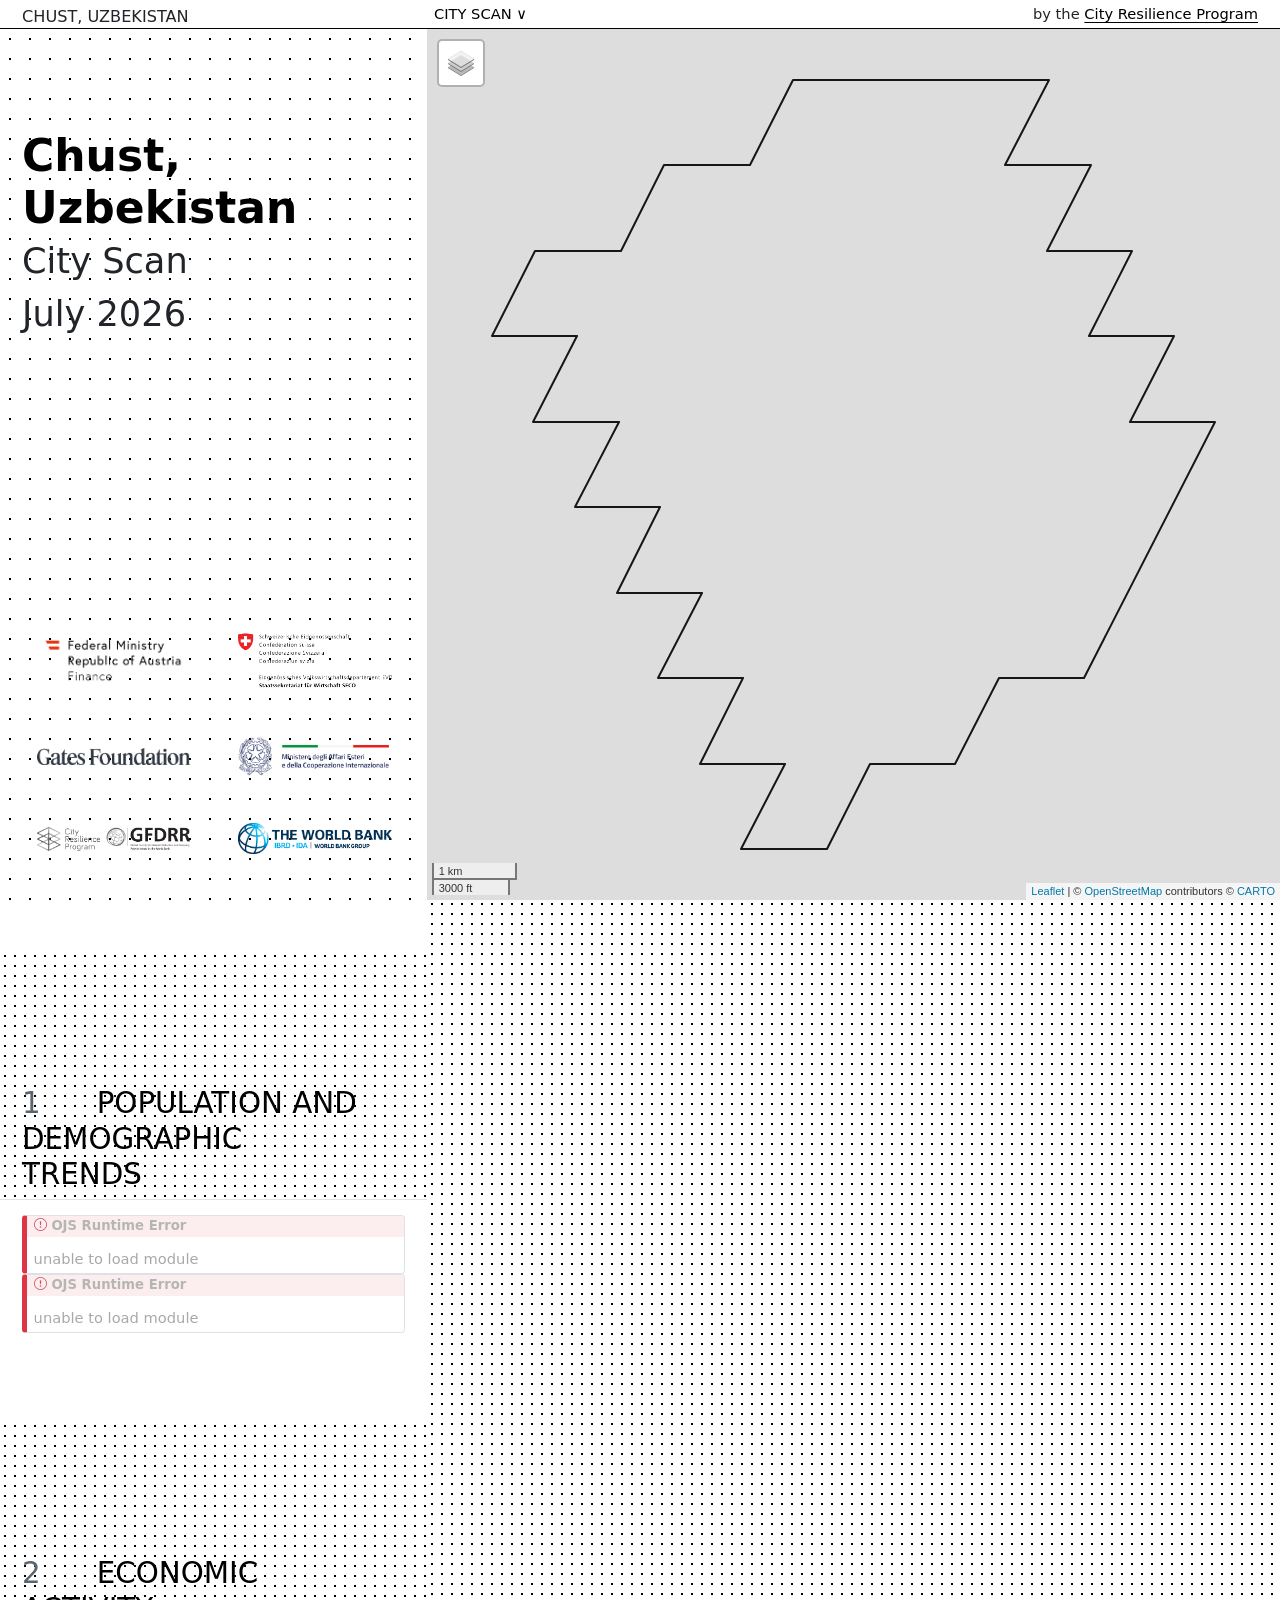
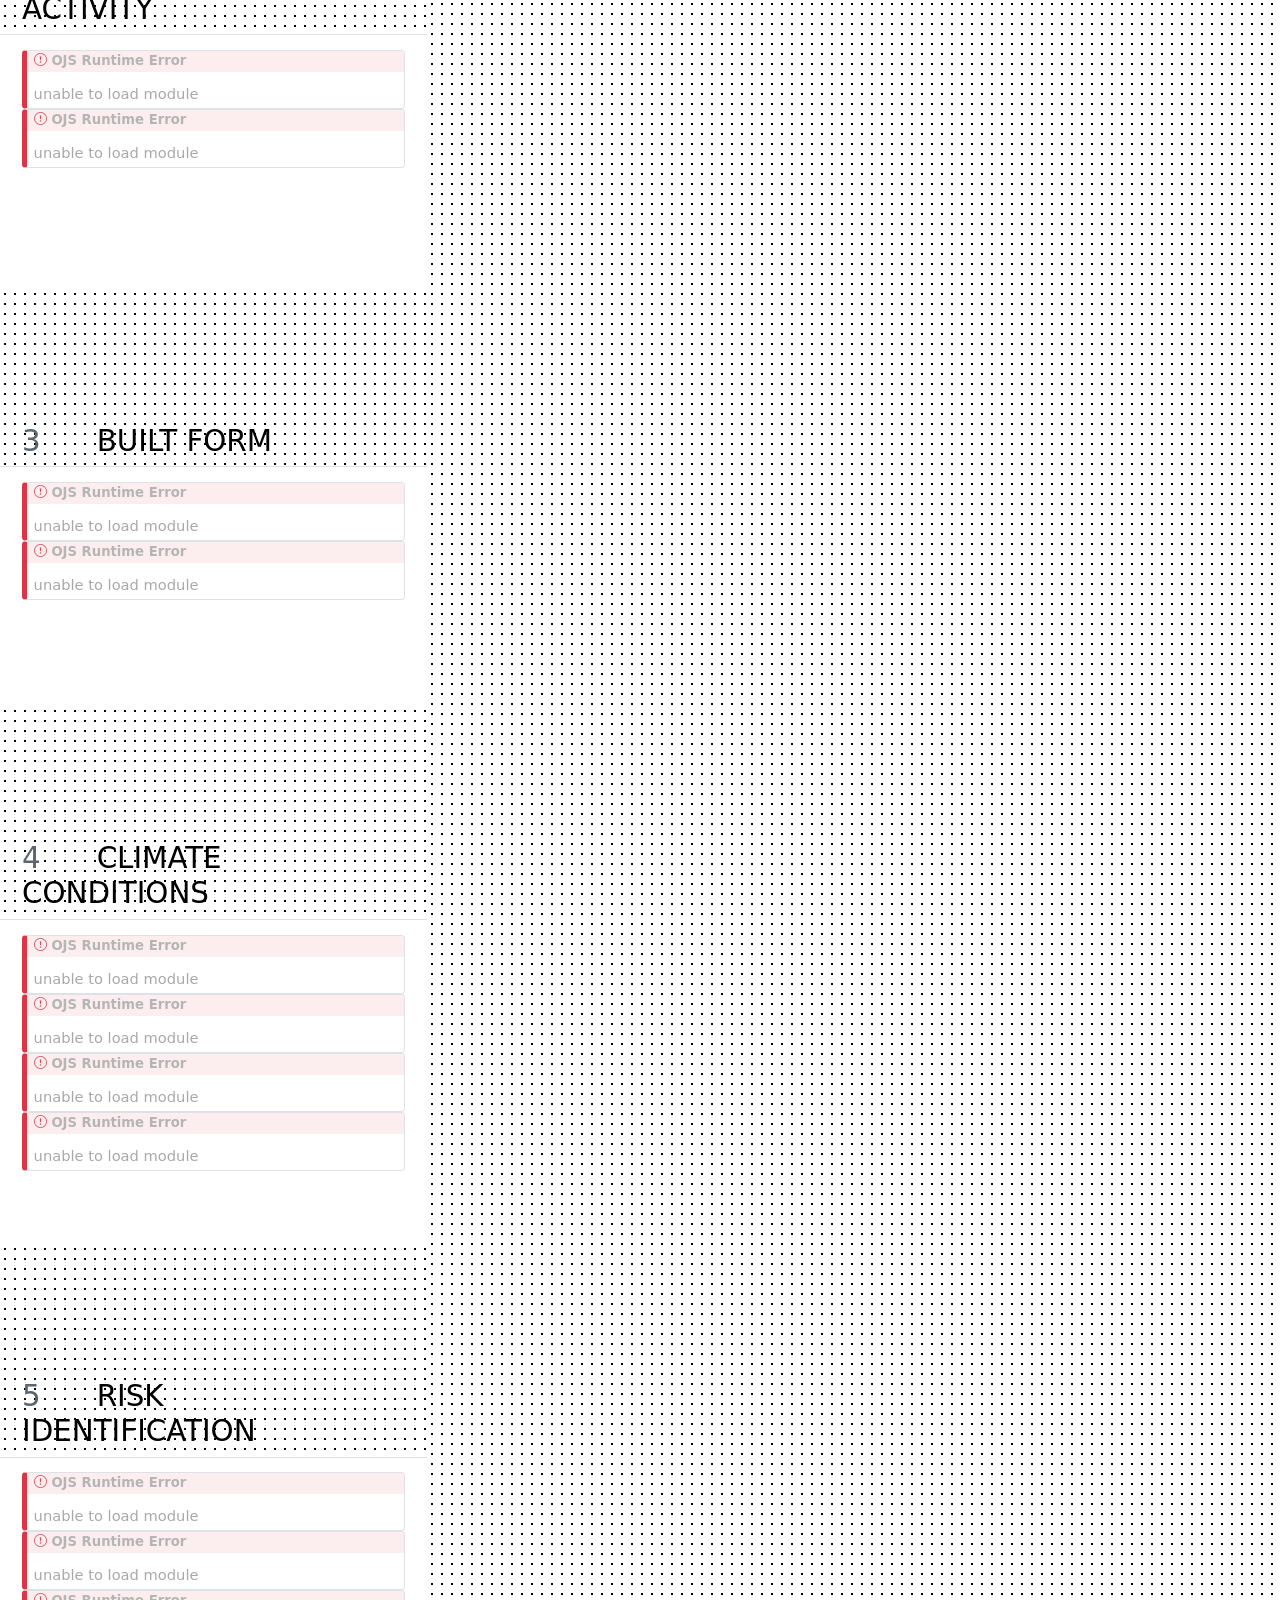
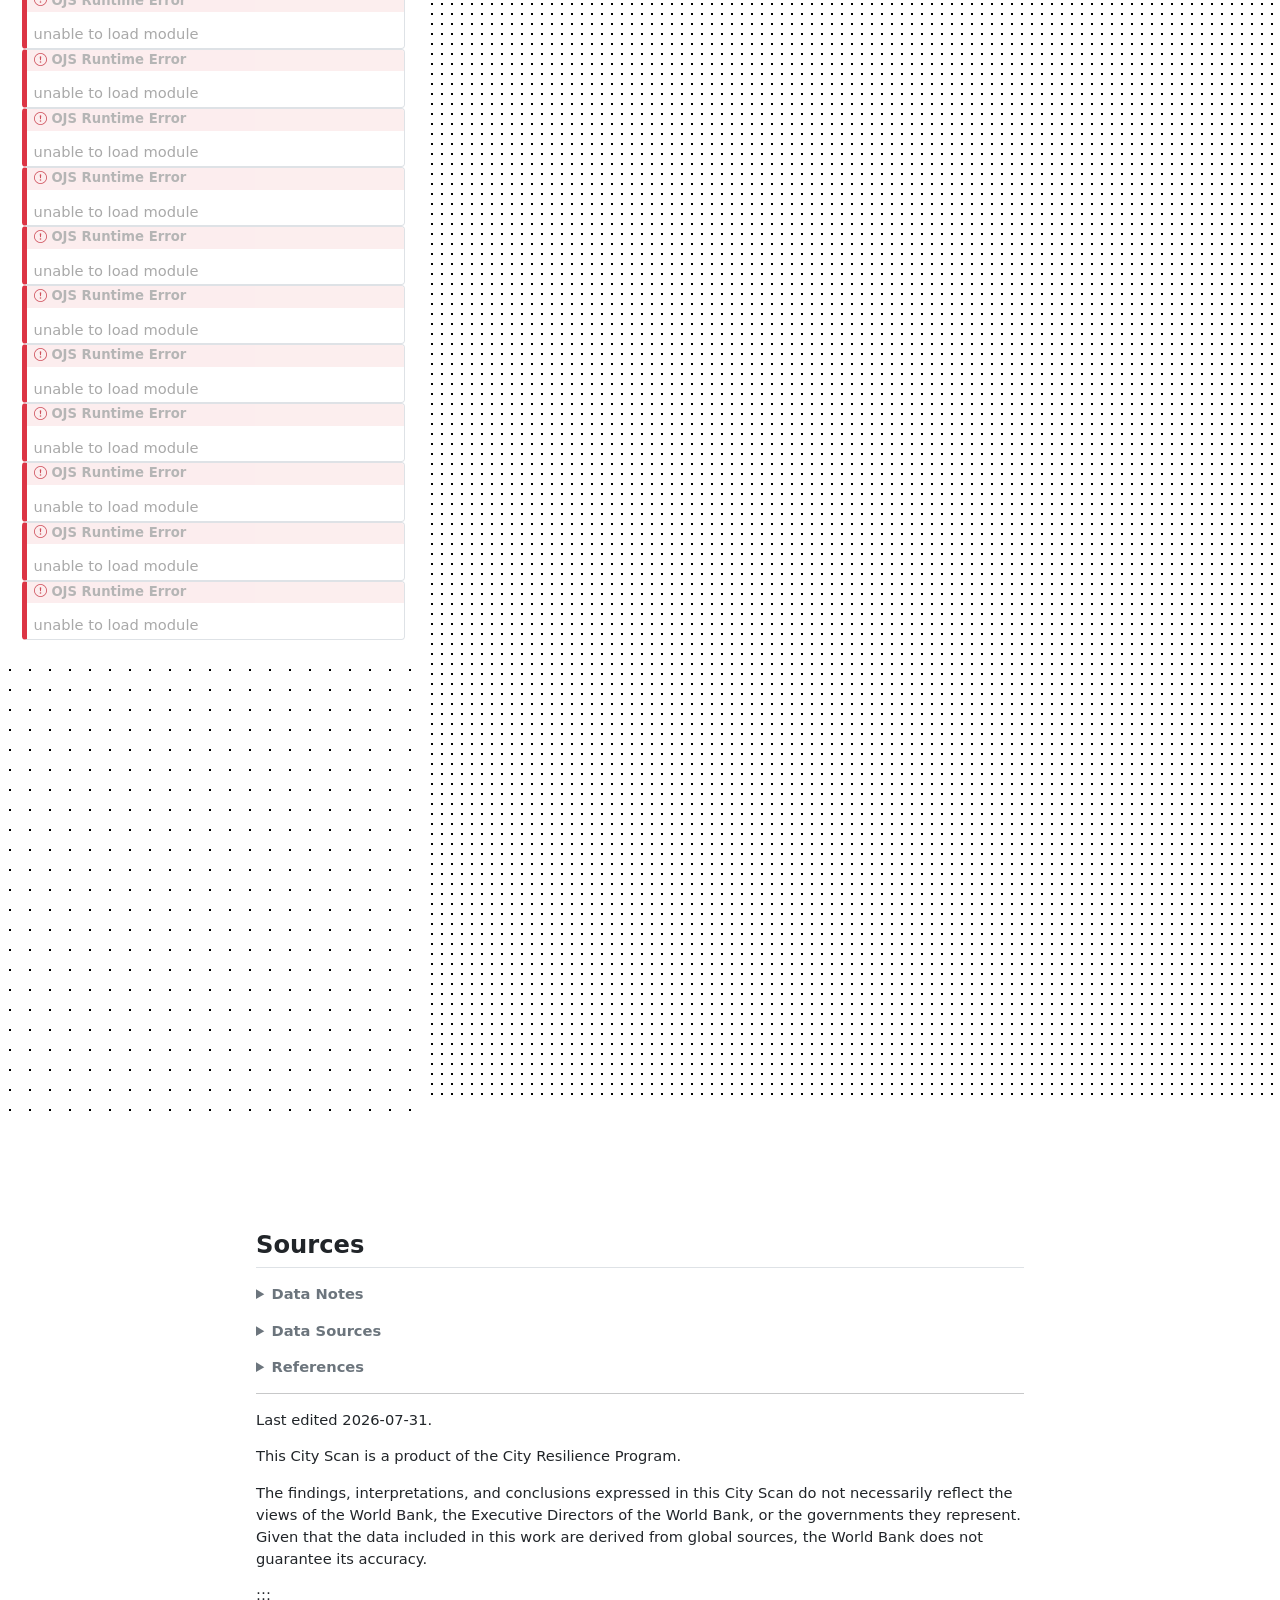
==== uzbekistan-atlas/chust/publish/index.html @ ce8fa191 "Restructure under uzbekistan-atlas/; fix RWI scroll binding (rwi key)" ====
<!DOCTYPE html>
<html xmlns="http://www.w3.org/1999/xhtml" lang="en" xml:lang="en"><head>

<meta charset="utf-8">
<meta name="generator" content="quarto-1.8.24">

<meta name="viewport" content="width=device-width, initial-scale=1.0, user-scalable=yes">


<title>Chust, Uzbekistan – Chust City Scan</title>
<style>
code{white-space: pre-wrap;}
span.smallcaps{font-variant: small-caps;}
div.columns{display: flex; gap: min(4vw, 1.5em);}
div.column{flex: auto; overflow-x: auto;}
div.hanging-indent{margin-left: 1.5em; text-indent: -1.5em;}
ul.task-list{list-style: none;}
ul.task-list li input[type="checkbox"] {
  width: 0.8em;
  margin: 0 0.8em 0.2em -1em; /* quarto-specific, see https://github.com/quarto-dev/quarto-cli/issues/4556 */ 
  vertical-align: middle;
}
/* CSS for syntax highlighting */
html { -webkit-text-size-adjust: 100%; }
pre > code.sourceCode { white-space: pre; position: relative; }
pre > code.sourceCode > span { display: inline-block; line-height: 1.25; }
pre > code.sourceCode > span:empty { height: 1.2em; }
.sourceCode { overflow: visible; }
code.sourceCode > span { color: inherit; text-decoration: inherit; }
div.sourceCode { margin: 1em 0; }
pre.sourceCode { margin: 0; }
@media screen {
div.sourceCode { overflow: auto; }
}
@media print {
pre > code.sourceCode { white-space: pre-wrap; }
pre > code.sourceCode > span { text-indent: -5em; padding-left: 5em; }
}
pre.numberSource code
  { counter-reset: source-line 0; }
pre.numberSource code > span
  { position: relative; left: -4em; counter-increment: source-line; }
pre.numberSource code > span > a:first-child::before
  { content: counter(source-line);
    position: relative; left: -1em; text-align: right; vertical-align: baseline;
    border: none; display: inline-block;
    -webkit-touch-callout: none; -webkit-user-select: none;
    -khtml-user-select: none; -moz-user-select: none;
    -ms-user-select: none; user-select: none;
    padding: 0 4px; width: 4em;
  }
pre.numberSource { margin-left: 3em;  padding-left: 4px; }
div.sourceCode
  {   }
@media screen {
pre > code.sourceCode > span > a:first-child::before { text-decoration: underline; }
}
</style>


<script src="../site_libs/quarto-nav/quarto-nav.js"></script>
<script src="../site_libs/clipboard/clipboard.min.js"></script>
<script src="../site_libs/quarto-search/autocomplete.umd.js"></script>
<script src="../site_libs/quarto-search/fuse.min.js"></script>
<script src="../site_libs/quarto-search/quarto-search.js"></script>
<meta name="quarto:offset" content="../">
<script src="../site_libs/quarto-html/quarto.js" type="module"></script>
<script src="../site_libs/quarto-html/tabsets/tabsets.js" type="module"></script>
<script src="../site_libs/quarto-html/axe/axe-check.js" type="module"></script>
<script src="../site_libs/quarto-html/popper.min.js"></script>
<script src="../site_libs/quarto-html/tippy.umd.min.js"></script>
<script src="../site_libs/quarto-html/anchor.min.js"></script>
<link href="../site_libs/quarto-html/tippy.css" rel="stylesheet">
<link href="../site_libs/quarto-html/quarto-syntax-highlighting-dc55a5b9e770e841cd82e46aadbfb9b0.css" rel="stylesheet" id="quarto-text-highlighting-styles">
<script src="../site_libs/bootstrap/bootstrap.min.js"></script>
<link href="../site_libs/bootstrap/bootstrap-icons.css" rel="stylesheet">
<link href="../site_libs/bootstrap/bootstrap-f54f737948cb178a16c734afecbe6329.min.css" rel="stylesheet" append-hash="true" id="quarto-bootstrap" data-mode="light">
<script id="quarto-search-options" type="application/json">{
  "location": "sidebar",
  "copy-button": false,
  "collapse-after": 3,
  "panel-placement": "start",
  "type": "textbox",
  "limit": 50,
  "keyboard-shortcut": [
    "f",
    "/",
    "s"
  ],
  "show-item-context": false,
  "language": {
    "search-no-results-text": "No results",
    "search-matching-documents-text": "matching documents",
    "search-copy-link-title": "Copy link to search",
    "search-hide-matches-text": "Hide additional matches",
    "search-more-match-text": "more match in this document",
    "search-more-matches-text": "more matches in this document",
    "search-clear-button-title": "Clear",
    "search-text-placeholder": "",
    "search-detached-cancel-button-title": "Cancel",
    "search-submit-button-title": "Submit",
    "search-label": "Search"
  }
}</script>
<script type="module" src="../site_libs/quarto-ojs/quarto-ojs-runtime.js"></script>
<link href="../site_libs/quarto-ojs/quarto-ojs.css" rel="stylesheet">
<script src="../site_libs/htmlwidgets/htmlwidgets.js"></script>
<script src="../site_libs/jquery/jquery-3.6.0.min.js"></script>
<link href="../site_libs/leaflet/leaflet.css" rel="stylesheet">
<script src="../site_libs/leaflet/leaflet.js"></script>
<link href="../site_libs/leafletfix/leafletfix.css" rel="stylesheet">
<script src="../site_libs/proj4/proj4.min.js"></script>
<script src="../site_libs/Proj4Leaflet/proj4leaflet.js"></script>
<link href="../site_libs/rstudio_leaflet/rstudio_leaflet.css" rel="stylesheet">
<script src="../site_libs/leaflet-binding/leaflet.js"></script>
<script src="../site_libs/leaflet-providers/leaflet-providers.js"></script>
<script src="../site_libs/leaflet-providers-plugin/leaflet-providers-plugin.js"></script>
<script src="../site_libs/FlatGeoBuf/fgb.js"></script>
<script src="../site_libs/FlatGeoBuf/flatgeobuf-geojson.min.js"></script>
<script src="../site_libs/chromajs/chroma.min.js"></script>
<link id="Population_density-1-attachment" rel="attachment" href="../site_libs/Population_density/Population_density_layer.fgb">
<link id="Economic_change-1-attachment" rel="attachment" href="../site_libs/Economic_change/Economic_change_layer.fgb">
<link id="Urban_extent-1-attachment" rel="attachment" href="../site_libs/Urban_extent/Urban_extent_layer.fgb">
<link id="Urban_extent__2016_2024-1-attachment" rel="attachment" href="../site_libs/Urban_extent__2016_2024/Urban_extent__2016_2024_layer.fgb">
<link id="Urban_extent_harmonized-1-attachment" rel="attachment" href="../site_libs/Urban_extent_harmonized/Urban_extent_harmonized_layer.fgb">
<link id="Land_cover-1-attachment" rel="attachment" href="../site_libs/Land_cover/Land_cover_layer.fgb">
<link id="Solar_PV_potential-1-attachment" rel="attachment" href="../site_libs/Solar_PV_potential/Solar_PV_potential_layer.fgb">
<link id="Air_quality-1-attachment" rel="attachment" href="../site_libs/Air_quality/Air_quality_layer.fgb">
<link id="Air_quality__local_-1-attachment" rel="attachment" href="../site_libs/Air_quality__local_/Air_quality__local__layer.fgb">
<link id="Air_quality__trend_-1-attachment" rel="attachment" href="../site_libs/Air_quality__trend_/Air_quality__trend__layer.fgb">
<link id="Summer_surface_temperature-1-attachment" rel="attachment" href="../site_libs/Summer_surface_temperature/Summer_surface_temperature_layer.fgb">
<link id="Forests-1-attachment" rel="attachment" href="../site_libs/Forests/Forests_layer.fgb">
<link id="Deforestation-1-attachment" rel="attachment" href="../site_libs/Deforestation/Deforestation_layer.fgb">
<link id="Elevation-1-attachment" rel="attachment" href="../site_libs/Elevation/Elevation_layer.fgb">
<link id="Slope-1-attachment" rel="attachment" href="../site_libs/Slope/Slope_layer.fgb">
<link id="Landslides-1-attachment" rel="attachment" href="../site_libs/Landslides/Landslides_layer.fgb">
<link id="Liquefaction-1-attachment" rel="attachment" href="../site_libs/Liquefaction/Liquefaction_layer.fgb">
<link id="Burnable_area-1-attachment" rel="attachment" href="../site_libs/Burnable_area/Burnable_area_layer.fgb">
<link id="Seismic_hazard-1-attachment" rel="attachment" href="../site_libs/Seismic_hazard/Seismic_hazard_layer.fgb">
<link id="Riverine_flooding-1-attachment" rel="attachment" href="../site_libs/Riverine_flooding/Riverine_flooding_layer.fgb">
<link id="Surface_water_flooding-1-attachment" rel="attachment" href="../site_libs/Surface_water_flooding/Surface_water_flooding_layer.fgb">
<link id="Combined_flooding-1-attachment" rel="attachment" href="../site_libs/Combined_flooding/Combined_flooding_layer.fgb">
<link id="aoi-1-attachment" rel="attachment" href="../site_libs/aoi/aoi_layer.fgb">
<script type="ojs-define">
{"contents":[{"name":"createdMaps","value":["population","rwi","rwi_relative","economic_change","wsf","wsf_tracker","wsf_harmonized","land_cover","solar","air_quality","air_quality_local","air_quality_trend","summer_lst","forest","deforest","elevation","slope","landslides","liquefaction","burnable","seismic_hazard","water_risk_depletion","fluvial","pluvial","combined_flooding"]}]}
</script>
<script type="ojs-define">
{"contents":[{"name":"city","value":"Chust"}]}
</script>
<script type="ojs-define">
{"contents":[{"name":"country","value":"Uzbekistan"}]}
</script>
<script type="ojs-define">
{"contents":[{"name":"layerParams","value":{"template":{"fuzzy_string":null,"title":null,"subtitle":null,"palette":null,"labels":null,"breaks":"for binned maps, the cut points (including limits), for factors, the factor levels","factor":null,"bins":null,"min":null,"max":null,"center":null,"group_id":null,"fill":"defaults to T, only use if you want to set fill to FALSE","stroke":"TRUE if variable, color if static (defaults to FALSE)","weight":"stroke weight","suffix":null,"domain":null},"population":{"fuzzy_string":"(?<!dense_)population.tif$","title":"Population density","subtitle":"Number of persons per 10,000 m<sup>2<\/sup>","palette":["#ECEB72","#8E3933"],"basemap":"satellite","group_id":"Population density","bins":5,"caption":"Map data from WorldPop Global2.","oob":"squish"},"rwi":{"fuzzy_string":"rwi(?=.shp$|.gpkg$|$)","data_variable":"rwi","title":"Relative wealth","subtitle":"Standard deviations of estimated household wealth from national mean","palette":["#009E7A","#70C5AD","#FFFFBA","#FF9169","#ED431B"],"breaks":[-999,-1,-0.5,0.5,1,999],"labels":["< -1.0","-1.0 – -0.5","-0.5 – 0.5","0.5 – 1.0","> 1.0"],"group_id":"Relative wealth index","caption":"Map data from Meta Data for Good (2021)."},"rwi_relative":{"fuzzy_string":"rwi(?=.shp$|.gpkg$|$)","data_variable":"rwi","title":"Relative wealth","subtitle":"Standard deviations of estimated household wealth from national mean","palette":["#009E7A","#70C5AD","#FFFFBA","#FF9169","#ED431B"],"bins":5,"binning_method":"interval","group_id":"Relative wealth index (city-relative)","caption":"Map data from Meta Data for Good (2021)."},"gdp_total":{"fuzzy_string":"gdp_total.tif$","data_variable":"gdp_2020","title":"Total GDP, 2020","subtitle":"Gross Domestic Product (PPP, million USD)","palette":["#2D1160","#721F81","#B63679","#FB8861","#FCFDBF"],"bins":5,"basemap":"satellite","group_id":"Total GDP","caption":"Map data from Kummu et al. (2025), 30 arc-sec gridded GDP."},"gdp_per_capita":{"fuzzy_string":"gdp_per_capita.tif$","data_variable":"gdp_pc_2022","title":"GDP per capita, 2022","subtitle":"Gross Domestic Product per capita (PPP, USD)","palette":["#2D1160","#721F81","#B63679","#FB8861","#FCFDBF"],"bins":5,"basemap":"satellite","group_id":"GDP per capita","caption":"Map data from Kummu et al. (2025), downscaled gridded GDP per capita."},"gdp_agriculture":{"fuzzy_string":"gdp_agriculture.tif$","data_variable":"gdp_agriculture_2020","title":"Agriculture GDP, 2020","subtitle":"Sectoral GDP (thousand USD, nominal)","palette":["#c7e9c0","#a1d99b","#74c476","#41ab5d","#238b45","#005a32"],"bins":5,"group_id":"Agriculture GDP","caption":"Map data from Chen et al. (2025), SectGDP30 v2."},"gdp_industry":{"fuzzy_string":"gdp_industry.tif$","data_variable":"gdp_industry_2020","title":"Industry GDP, 2020","subtitle":"Sectoral GDP (thousand USD, nominal)","palette":["#fdd0a2","#fdae6b","#fd8d3c","#ec7014","#cc4c02","#8c2d04"],"bins":5,"group_id":"Industry GDP","caption":"Map data from Chen et al. (2025), SectGDP30 v2."},"gdp_service":{"fuzzy_string":"gdp_service.tif$","data_variable":"gdp_service_2015","title":"Service GDP, 2015","subtitle":"Sectoral GDP (thousand USD, nominal)","palette":["#fcbba1","#fc9272","#fb6a4a","#ef3b2c","#cb181d","#67000d"],"bins":5,"group_id":"Service GDP","caption":"Map data from Chen et al. (2025), SectGDP30 v2."},"gdp_combined":{"fuzzy_string":"gdp_combined.tif$","data_variable":"gdp_combined_2020","title":"Total Sectoral GDP","subtitle":"Combined agricultural, industrial and service sectoral GDPs (thousand USD, nominal)","palette":["#fee391","#fec44f","#fe9929","#ec7014","#cc4c02","#8c2d04"],"bins":5,"group_id":"Total Sectoral GDP","caption":"Map data from Chen et al. (2025), SectGDP30 v2. Sectors use the most recent year available (2020 where present, otherwise 2015)."},"economic_activity":{"fuzzy_string":"avg_rad_sum.*.tif$","title":"Economic activity","subtitle":"Average nighttime light radiance","group_id":"Economic hotspots","palette":["#00a884","#f0f0f0","#e64c00"],"bins":5},"economic_change":{"fuzzy_string":"linfit.tif$","title":"Change in economic activity","subtitle":"Rate of change in nighttime radiance","group_id":"Economic change","palette":["#404040","#bababa","#FFFFFF","#f4a582","#ca0020"],"center":0,"bins":0},"wsf":{"fuzzy_string":"wsf-edit.tif$","title":"Year of urban expansion, 1985–2015","breaks":[1985,1986,1996,2006,2015],"oob":"censor","labels":["Before 1986","1986-1995","1996-2005","2006-2015"],"palette":["#FBF9CD","#E3B854","#BF4A3B","#25110B"],"group_id":"Urban extent","caption":"Map data from World Settlement Footprint."},"wsf_tracker":{"fuzzy_string":"wsf_tracker.tif$","title":"Year of urban expansion, 2016–2024","breaks":[2016.5,2017,2020,2023,2026],"data_variable":"era","labels":["Before July 2016","By July 2019","By July 2022","By July 2025"],"palette":["#FBF9CD","#D18158","#25115B"],"group_id":"Urban extent, 2016–2024"},"wsf_harmonized":{"fuzzy_string":"wsf_harmonized.tif$","title":"Year of urban expansion, 1985–2025","breaks":[1985,1986,1996,2006,2015,2025],"oob":"censor","labels":["Before 1986","1986-1995","1996-2005","2006-2015","2016-2025"],"palette":["#FBF9CD","#E3B854","#D18158","#BF4A3B","#25110B"],"group_id":"Urban extent harmonized","caption":"Map data from World Settlement Footprint."},"ghs_builtup":{"fuzzy_string":"built_over_time.tif$","title":"Built-up area","subtitle":"Year of urban expansion, 1980–2020","breaks":[1970,1980,1995,2010,2025],"oob":"censor","labels":["Before 1980","1980-1995","1995-2010","2010-2025"],"palette":["#FBF9CD","#E3B854","#BF4A3B","#25110B"],"group_id":"Urban extent (GHSL)","caption":"Map data from GHSL (GHS-BUILT-S R2023A)."},"builtup_projected":{"fuzzy_string":"built_2030-edit.tif$","title":"Projected urban expansion","subtitle":"2025–2030","breaks":2030,"labels":"Expansion","factor":true,"palette":"#75147C","caption":"Map data from GHSL: GHS-BUILT-S R2023A).","group_id":"Urban extent (GHSL, projected)"},"impervious":{"title":"Impervious Surfaces","min":0,"max":100,"suffix":"%","group_id":"Built-up density"},"land_cover":{"fuzzy_string":"lc.tif$","title":"Land Cover","group_id":"Land cover","factor":true,"palette":["transparent","#277242","#DEBA59","#79A54F","#E88B39","#C62421","#9C9085","#DDDDDD","#2491D7","#707CBA","#00C86E","#f6e8a1"],"breaks":["0","10","20","30","40","50","60","70","80","90","95","100"],"labels":["No data","Tree cover","Shrubland","Grassland","Cropland","Built-up","Bare/sparse vegetation","Snow and ice","Permanent water bodies","Herbaceous wetland","Mangroves","Moss and Lichen"]},"intersections":{"fuzzy_string":"intersection-density.tif$","title":"Intersection Density","subtitle":"Number of intersections per 1 km^2^","palette":["transparent","#9F4830"],"group_id":"Intersection density","domain":[0,1]},"school_zones":{"fuzzy_string":"schools-journeys","data_variable":"distance","title":"Travel distance to nearest school","subtitle":"Distance along road network in meters","palette":["#577156","#7DA953","#DAE7AE"],"breaks":[800,1600,2400],"labels":["<800 m","800–1,600 m","1,600–2,400 m"],"bins":3,"factor":true,"group_id":"School proximity","caption":"Map data from OpenStreetMap."},"school_points":{"fuzzy_string":"school-points","title":"School","subtitle":"Kindergartens, schools, colleges, and universities","data_variable":"Feature","palette":"#FBAF00","alpha":1,"labels":"School","factor":true,"group_id":"School proximity","caption":"Map data from OpenStreetMap."},"health_zones":{"fuzzy_string":"health-journeys","data_variable":"distance","title":"Travel distance to nearest health facility","subtitle":"Distance along road network","palette":["#577156","#7DA953","#DAE7AE"],"breaks":[1000,2000,3000],"labels":["<1 km","1–2 km","2–3 km"],"bins":3,"factor":true,"group_id":"Healthcare proximity","caption":"Map data from OpenStreetMap."},"health_points":{"fuzzy_string":"health-points","title":"Health Facility","data_variable":"Feature","palette":"#523249","alpha":1,"labels":"Health facility","factor":true,"group_id":"Healthcare proximity","caption":"Map data from OpenStreetMap."},"solar":{"fuzzy_string":"solar(?!.*monthly).tif$","title":"Photovoltaic Potential","subtitle":"Power potential of a theoretical 1 kWp PV system (kWh)","bins":3,"palette":["#ffebcc","#f07605"],"group_id":"Solar PV potential","caption":"Map data from Global Solar Atlas."},"air_quality":{"fuzzy_string":"air_quality_pm2_5.tif$","title":"Concentrations of PM2.5 particles in 2022","subtitle":"Micrograms per cubic meter (µg/m<sup>3<\/sup>)","data_variable":"sdei-global-annual-gwr-pm2-5-modis-misr-seawifs-viirs-aod-v5-gl-04-2022-geotiff","palette":["#fff4d1","#f5cbab","#e6a58c","#d48172","#c46673","#ba6685","#a86595","#9467ab"],"breaks":[0,5,10,15,20,30,40,50,100],"group_id":"Air quality"},"air_quality_local":{"fuzzy_string":"air_quality_pm2_5.tif$","title":"Concentrations of PM2.5 particles in 2022","subtitle":"Micrograms per cubic meter (µg/m<sup>3<\/sup>)","data_variable":"sdei-global-annual-gwr-pm2-5-modis-misr-seawifs-viirs-aod-v5-gl-04-2022-geotiff","palette":["#fff4d1","#f5cbab","#e6a58c","#d48172","#c46673","#ba6685","#a86595","#9467ab"],"bins":5,"group_id":"Air quality (local)"},"air_quality_trend":{"fuzzy_string":"air_quality_pm2_5.tif$","title":"Concentrations of PM2.5 particles, 10-year trend","subtitle":"Change in micrograms per cubic meter (µg/m<sup>3<\/sup>) per year by linear fit (2013–2022)","data_variable":"trend_2013_2022","palette":["#fff4d1","#FFFFFF","#9467ab"],"center":0,"bins":5,"group_id":"Air quality (trend)"},"summer_lst":{"fuzzy_string":"summer.*edit.tif$","palette":["#5290C2","#F0EE80","#D33837"],"title":"Summer surface temperature","subtitle":"Mean temperature (°C)","suffix":"°C","group_id":"Summer surface temperature","caption":"Map data from USGS (Landsat 9, Collection 2)."},"vegetation":{"fuzzy_string":"ndvi_season.*.tif$","title":"Vegetated Areas","subtitle":"Normalized difference vegetation index (NDVI)","palette":["#c2e3b8","#87c27e","#54a159","#2e6a34"],"breaks":[0.14,0.18,0.27,0.36,1],"labels":["Barren (0.14 to 0.18)","Shrub and Grassland (0.18 to 0.27)","Sparse (0.27 to 0.36)","Dense (0.36 to 1)"],"group_id":"Vegetation","caption":"Map data from ESA, Sentinel-2.","oob":"censor"},"forest":{"fuzzy_string":"forest_cover.*.tif$","title":"Forest cover","breaks":1,"palette":"#8CC056","labels":"Current Forest","factor":true,"group_id":"Forests"},"deforest":{"fuzzy_string":"deforestation-edit.tif$","title":"Deforestation","subtitle":"Year of deforestation","domain":[2001,2021],"palette":["#EEEC00","#D73837"],"group_id":"Deforestation"},"infrastructure":{"fuzzy_string":"infrastructure.gpkg$","title":"Infrastructure and Services","data_variable":"Feature","factor":true,"palette":["#523249","#FF3838","#619CFF","#FBAF00"],"labels":["Hospital or clinic","Fire station","Police station","School"],"alpha":1,"size":2,"group_id":"Infrastructure","caption":"Map data from OpenStreetMap."},"fluvial":{"fuzzy_string":"fluvial_2020.tif$","data_variable":"max_probability","palette":["#A7BCEE","#1B35C4"],"breaks":[0,0.11,1.1,10.1],"labels":["1-in-1,000 year","1-in-100 year","1-in-10 year"],"title":"Fluvial flood return period","subtitle":"Minimum return period of a flood event within a 3-arc-second area","group_id":"Riverine flooding"},"pluvial":{"fuzzy_string":"pluvial_2020.tif$","data_variable":"max_probability","palette":["#A7BCEE","#1B35C4"],"breaks":[0,0.11,1.1,10.1],"labels":["1-in-1,000 year","1-in-100 year","1-in-10 year"],"title":"Pluvial flood return period","subtitle":"Minimum return period of a flood event within a 3-arc-second area","group_id":"Surface water flooding"},"coastal":{"fuzzy_string":"coastal_2020.tif$","data_variable":"max_probability","palette":["#A7BCEE","#1B35C4"],"breaks":[0,0.11,1.1,10.1],"labels":["1-in-1,000 year","1-in-100 year","1-in-10 year"],"title":"Coastal flood return period","subtitle":"Minimum return period of a flood event within a 3-arc-second area","group_id":"Coastal flooding"},"combined_flooding":{"fuzzy_string":"comb_2020.tif$","palette":["#A7BCEE","#1B35C4"],"breaks":[0,0.11,1.1,10.1],"labels":["1-in-1,000 year","1-in-100 year","1-in-10 year"],"title":"Combined flood return period","subtitle":"Minimum return period of a flood event within a 3-arc-second area","group_id":"Combined flooding","caption":"Map data from Fathom. Flood depth modeled for 2020."},"elevation":{"title":"Elevation","subtitle":"Meters above sea level (MASL)","fuzzy_string":"(?<!_buf)elevation\\.tif$","palette":["#f5c4c0","#762175"],"bins":5,"group_id":"Elevation"},"slope":{"fuzzy_string":"slope.tif$","title":"Slope","subtitle":"Angle of hillside in degrees","breaks":[0,2,5,10,20,90],"labels":["<2°","2–5°","5–10","10–20°",">20°"],"palette":["#ffffd4","#993404"],"bins":5,"suffix":"°","group_id":"Slope"},"landslides":{"fuzzy_string":"landslide-edit.tif$","title":"Landslide susceptibility","palette":["#FCEFE2","#F2C08C","#E89251","#D66136","#993F2B"],"labels":["Very low","Low","Medium","High","Very high"],"breaks":[0,1,2,3,4,5],"group_id":"Landslides"},"liquefaction":{"fuzzy_string":"liquefaction-edit.tif$","title":"Liquefaction susceptibility","subtitle":"Proneness to liquefaction given the occurrence of a trigger event","palette":["#FCEFE2","#F2C08C","#E89251","#D66136","#993F2B"],"labels":["Very low","Low","Medium","High","Very high"],"breaks":[0,1,2,3,4,5],"group_id":"Liquefaction","caption":"Map data from Zorn, Conrad, and Elco Koks (2019)."},"roads":{"fuzzy_string":"edges-edit.gpkg","palette":null,"stroke":{"title":"Road network segment criticality","subtitle":"Percentage of all hypothetical in-city trips using this road segment","variable":"edge_centrality","palette":["#C5D1E9","#8696C8","#516BAE","#9C2F76","#CE3737"]},"weight":{"title":"Road type","variable":"road_type","factor":true,"range":[0.25,1],"palette":[0.5,1],"labels":["Secondary","Primary"]},"group_id":"Road network criticality","caption":"Map data from OpenStreetMap."},"roads_network":{"fuzzy_string":"major_roads.gpkg","title":"Road Network","subtitle":"All mapped roads from OpenStreetMap","group_id":"Road network","caption":"Map data from OpenStreetMap."},"burnable":{"fuzzy_string":"burn-edit.tif$","title":"Burnability Factor","palette":["#FFFFFF","#EFAD42","#681A17"],"breaks":[-1,0,0.17,0.33,0.5,0.67,0.83,1],"labels":[0,0.17,0.33,0.5,0.67,0.83,1],"group_id":"Burnable area","oob":"squish"},"burnt_area":{"fuzzy_string":"burnt-area-density.tif","title":"History of fire","palette":["#4B90C1","#A6C19D","#FBFA7C","#EB9148","#D63228"],"breaks":[0.008,0.064,0.216,0.512,1],"labels":["Lowest","Low","Medium","High","Highest"],"group_id":"History of fire","caption":"Map data from Global Wildfire Information System."},"drought":{"fuzzy_string":"ndmi_season.*.tif$","title":"Moisture","subtitle":"Normalized difference moisture index (NDMI)","palette":["#F6F7F9","#48A747"],"bins":5,"breaks":[-1,-0.2,0.1,0.4,0.7,1],"labels":["Dry (-1–-0.2)","More water stress (-0.2–0.1)","Water stress (0.1–0.4)","Wet (0.4–0.7)","Wetter (0.–1)"],"group_id":"Moisture"},"coastal_erosion_snap":{"fuzzy_string":"shoreline_snap.fgb$","data_variable":"changerate","title":"Coastline Change (snapped to AOI)","subtitle":"Average meters per year, 1984–2016","palette":["#C62421","#E88B39","#f6e8a1","#90C050","#277242"],"breaks":[-3,-1.5,0,1.5,3],"labels":["-3","-1.5","0","+1.5","+3"],"basemap":"satellite","group_id":"Coastal erosion snap","caption":"Delft University of Technology, Long-term Shoreline Changes (1984-2016)."},"coastal_erosion_baseline":{"fuzzy_string":"shoreline_baseline.fgb$","data_variable":"changerate","title":"Coastline Change (transect baseline)","subtitle":"Average meters per year, 1984–2016","palette":["#C62421","#E88B39","#f6e8a1","#90C050","#277242"],"breaks":[-3,-1.5,0,1.5,3],"labels":["-3","-1.5","0","+1.5","+3"],"basemap":"satellite","group_id":"Coastal erosion baseline","caption":"Delft University of Technology, Long-term Shoreline Changes (1984-2016)."},"transect_coastline":{"fuzzy_string":"transect_coastline.fgb$","title":"Transect Coastline Baseline","subtitle":"Coastline derived from transect intersection points","palette":"#FFFFFF","basemap":"satellite","group_id":"Transect coastline","caption":"Delft University of Technology, Long-term Shoreline Changes (1984-2016)."},"seismic_hazard":{"fuzzy_string":"seismic_hazard.tif$","title":"Seismic hazard","subtitle":"Peak ground acceleration (PGA)","palette":["#FFFFFF","#D7E3EE","#B5CAFF","#8FB3FF","#7F97FF","#ABCF63","#E8F59E","#FFFA14","#FFD121","#FFA30A","#FF4C00"],"breaks":[0,0.115,0.401,1.5],"labels":["Low (< 0.115g)","Moderate (0.115g – 0.401g)","High (> 0.401g)"],"group_id":"Seismic hazard","caption":"Map data from Global Earthquake Model (2023)."},"water_risk_overall":{"fuzzy_string":"water_risk.geojson$","data_variable":"w_awr_def_tot_raw","title":"Overall Water Risk","subtitle":"WRI Aqueduct v4","palette":["#fef0d9","#fdcc8a","#fc8d59","#e34a33"],"bins":3,"quantiles":[0,0.25,0.5,1],"group_id":"Overall Water Risk"},"water_risk_quantity":{"fuzzy_string":"water_risk.geojson$","data_variable":"w_awr_def_qan_raw","title":"Physical Quantity Risk","subtitle":"WRI Aqueduct v4","palette":["#fef0d9","#fdcc8a","#fc8d59","#e34a33"],"bins":3,"quantiles":[0,0.25,0.5,1],"group_id":"Physical Quantity Risk"},"water_risk_groundwater":{"fuzzy_string":"water_risk.geojson$","data_variable":"gtd_cat","title":"Groundwater Table Decline","subtitle":"WRI Aqueduct v4","palette":["#fef0d9","#fdcc8a","#fc8d59","#e34a33","#b30000"],"breaks":[0,1,2,3,4],"labels":["Low","Low-Medium","Medium-High","High","Extremely High"],"factor":true,"group_id":"Groundwater Decline"},"water_risk_depletion":{"fuzzy_string":"water_risk.geojson$","data_variable":"bwd_raw","title":"Water Depletion","subtitle":"WRI Aqueduct v4 (ratio of consumption to supply)","palette":["#fef0d9","#fdcc8a","#fc8d59","#e34a33","#b30000"],"breaks":[0,0.25,0.5,0.75,1],"labels":["<25%","25-50%","50-75%",">75%"],"group_id":"Water Depletion"},"slr_1_10m":{"fuzzy_string":"slr_1_10m.tif$","title":"Sea Level Rise Exposure","subtitle":"Minimum sea level rise causing inundation","palette":["#deebf7","#c6dbef","#9ecae1","#6baed6","#4292c6","#2171b5","#08519c","#08306b","#062449","#041733"],"breaks":[1,2,3,4,5,6,7,8,9,10],"labels":["1m","2m","3m","4m","5m","6m","7m","8m","9m","10m"],"factor":true,"group_id":"Sea Level Rise","caption":"Map data from Climate Central."},"slr_ssp245_50_hightide":{"fuzzy_string":"slr_ssp245_50.0_hightide.tif$","title":"Sea Level Rise Projection","subtitle":"SSP2-4.5, 50th percentile, high tide","palette":["#9ecae1","#2171b5","#041733"],"breaks":[2020,2050,2100],"labels":["2020","2050","2100"],"factor":true,"group_id":"SLR SSP2-4.5 50% High Tide"},"slr_ssp245_50_RL1":{"fuzzy_string":"slr_ssp245_50.0_RL1.tif$","title":"Sea Level Rise Projection","subtitle":"SSP2-4.5, 50th percentile, 1-year flood","palette":["#9ecae1","#2171b5","#041733"],"breaks":[2020,2050,2100],"labels":["2020","2050","2100"],"factor":true,"group_id":"SLR SSP2-4.5 50% RL1"},"slr_ssp245_50_RL10":{"fuzzy_string":"slr_ssp245_50.0_RL10.tif$","title":"Sea Level Rise Projection","subtitle":"SSP2-4.5, 50th percentile, 10-year flood","palette":["#9ecae1","#2171b5","#041733"],"breaks":[2020,2050,2100],"labels":["2020","2050","2100"],"factor":true,"group_id":"SLR SSP2-4.5 50% RL10"},"slr_ssp245_83_hightide":{"fuzzy_string":"slr_ssp245_83.3_hightide.tif$","title":"Sea Level Rise Projection","subtitle":"SSP2-4.5, 83rd percentile, high tide","palette":["#9ecae1","#2171b5","#041733"],"breaks":[2020,2050,2100],"labels":["2020","2050","2100"],"factor":true,"group_id":"SLR SSP2-4.5 83% High Tide"},"slr_ssp245_83_RL1":{"fuzzy_string":"slr_ssp245_83.3_RL1.tif$","title":"Sea Level Rise Projection","subtitle":"SSP2-4.5, 83rd percentile, 1-year flood","palette":["#9ecae1","#2171b5","#041733"],"breaks":[2020,2050,2100],"labels":["2020","2050","2100"],"factor":true,"group_id":"SLR SSP2-4.5 83% RL1"},"slr_ssp245_83_RL10":{"fuzzy_string":"slr_ssp245_83.3_RL10.tif$","title":"Sea Level Rise Projection","subtitle":"SSP2-4.5, 83rd percentile, 10-year flood","palette":["#9ecae1","#2171b5","#041733"],"breaks":[2020,2050,2100],"labels":["2020","2050","2100"],"factor":true,"group_id":"SLR SSP2-4.5 83% RL10"},"slr_ssp585_50_hightide":{"fuzzy_string":"slr_ssp585_50.0_hightide.tif$","title":"Sea Level Rise Projection","subtitle":"SSP5-8.5, 50th percentile, high tide","palette":["#9ecae1","#2171b5","#041733"],"breaks":[2020,2050,2100],"labels":["2020","2050","2100"],"factor":true,"group_id":"SLR SSP5-8.5 50% High Tide"},"slr_ssp585_50_RL1":{"fuzzy_string":"slr_ssp585_50.0_RL1.tif$","title":"Sea Level Rise Projection","subtitle":"SSP5-8.5, 50th percentile, 1-year flood","palette":["#9ecae1","#2171b5","#041733"],"breaks":[2020,2050,2100],"labels":["2020","2050","2100"],"factor":true,"group_id":"SLR SSP5-8.5 50% RL1"},"slr_ssp585_50_RL10":{"fuzzy_string":"slr_ssp585_50.0_RL10.tif$","title":"Sea Level Rise Projection","subtitle":"SSP5-8.5, 50th percentile, 10-year flood","palette":["#9ecae1","#2171b5","#041733"],"breaks":[2020,2050,2100],"labels":["2020","2050","2100"],"factor":true,"group_id":"SLR SSP5-8.5 50% RL10"},"slr_ssp585_83_hightide":{"fuzzy_string":"slr_ssp585_83.3_hightide.tif$","title":"Sea Level Rise Projection","subtitle":"SSP5-8.5, 83rd percentile, high tide","palette":["#9ecae1","#2171b5","#041733"],"breaks":[2020,2050,2100],"labels":["2020","2050","2100"],"factor":true,"group_id":"SLR SSP5-8.5 83% High Tide"},"slr_ssp585_83_RL1":{"fuzzy_string":"slr_ssp585_83.3_RL1.tif$","title":"Sea Level Rise Projection","subtitle":"SSP5-8.5, 83rd percentile, 1-year flood","palette":["#9ecae1","#2171b5","#041733"],"breaks":[2020,2050,2100],"labels":["2020","2050","2100"],"factor":true,"group_id":"SLR SSP5-8.5 83% RL1"},"slr_ssp585_83_RL10":{"fuzzy_string":"slr_ssp585_83.3_RL10.tif$","title":"Sea Level Rise Projection","subtitle":"SSP5-8.5, 83rd percentile, 10-year flood","palette":["#9ecae1","#2171b5","#041733"],"breaks":[2020,2050,2100],"labels":["2020","2050","2100"],"factor":true,"group_id":"SLR SSP5-8.5 83% RL10"}}}]}
</script>
<script type="ojs-define">
{"contents":[{"name":"slide_texts","value":{"basic_city_info":{"footnote":"The boundary lines mark the area of interest for the City Scan. These lines may differ from the city's official administrative boundaries and may include multiple jurisdictions."},"population_growth":{"method":"Population figures are typically used as a denominator for many indicators, and are a measure of demand for services. The line chart above summarizes the city’s population change according to census and other public data. High growth of urban populations, caused by rates of natural increase (more births than deaths) in urban areas, migration from rural to urban areas, and the transformation of rural settlements into urban places, puts pressure on cities to meet the new demand.","footnote":null},"population_density_chart":{"method":"Density is calculated using the most recent census population recorded and the official land area occupied by the city, and is an important measure of how cities function. Higher population density enables governments to more easily deliver essential infrastructure and services in urban areas at relatively low cost per capita. However, such benefits do not materialize automatically or inevitably. Whether a city’s population dynamics pose challenges or offer opportunities typically depends on the policies in play.","footnote":"Populations and area are from Oxford, 2022, “Oxford Economics” or CityPopulation.de. Note that Oxford Economics uses quite large extents for its cities, meaning that the measured density is likely considerably lower than the density experienced by most inhabitants of the cities. Extents used by the both data sources may differ from the AOIs used by the City Scans."},"population_distribution_age":{"method":"This column chart classifies the city’s population according to age group, forming the basis of population projections. Populations vary significantly in their proportions of young and old people, with growing populations generally appearing younger, and declining or slowly growing populations generally appearing older.","footnote":"Working age is defined as 15–64."},"population_distribution_age_sex":{"method":"This column chart classifies the city's population according to age group, forming the basis of population projections. Populations vary significantly in their proportions of young and old people, with growing populations generally appearing younger, and declining or slowly growing populations generally appearing older.","footnote":"Data from WorldPop. Bondarenko, et al, Estimates of total number of people per grid square broken down by gender and age groupings for 51 countries across sub-Saharan Africa in 2020 using Ecopia.AI and Maxar Technologies building footprints, 2020.\n\nReproductive age is defined as 15–49. Working age is defined as 15–64.\n"},"population":{"title":"Population Density","method":"This map estimates population numbers per 10,000 m2 grid cell. It provides a more consistent representation of population distributions across different landscapes than administrative unit counts. Knowing where people are is critical for impact assessments and intervention plans, especially those focused on service delivery, food security, climate change, network systems and natural disasters."},"rwi":{"title":"Relative Wealth","method":"This map shows micro-estimates of wealth and poverty relative to the whole country that cover the populated surface at a 2.4 km<sup>2<\/sup> resolution. Many critical policy decisions, from strategic investments to the allocation of humanitarian aid, rely on data about the geographic distribution of wealth and poverty.","footnote":"Map data from Meta Data for Good."},"national_shares":{"title":"Cities' Shares of National Popoulation, Employment & GDP","method":"Urbanization and economic growth go hand in hand, in that higher levels of development are correlated with a greater concentration of production and population in cities. If managed well, cities:\n\n- connect jobs and workers, allowing people to find employment that matches their skill sets​;\n- connect businesses with each other, allowing clusters of firms to share pools of labor and inputs, specialize and collaborate, and glean knowledge and ideas from others in their industry​;\n- connect urban residents to more extensive markets and increase their access to a variety of choices\n","footnote":"Oxford, 2022, “Oxford Economics”."},"gdp_employment_population":{"title":"City Growth in GDP, Employment and Population"},"gdp_growth":{"method":"GDP growth measures how fast the local economy is growing. Positive GDP growth is typically attributed to government spending, personal consumption, business investment, construction, and net trade."},"employment_growth":{"method":"Employment growth is an indicator of expansion in the economy and represents an increase in the economic opportunities available to the citizens of a city."},"population_growth_multicity":{"method":"Population growth measures the annual change resulting from births, deaths, and net migration during the year. Depending on the level of development and income, it is a key factor in the overall economic growth of a city."},"gdp_per_capita_growth":{"method":"City GDP per capita is an informal measure of economic performance and a useful unit to compare the standard of living and economic and material well-being between countries."},"economic_activity":{"title":"Economic Hotspots","method":"This map measures the total emissions of nighttime lights from the monthly average of radiance for 2014 through 2022. Nighttime light radiance is a common proxy for economic activity: where there is more artificial light, there is generally more commercial activity. VIIRS observations are made fairly late at night, as its satellites cross the equator at around 1:30 local time; thus, the observed lights are typically street lights and nights which are left lit all night long. The correlation of nighttime light and economic activity is strongest for urban areas; it is less relevant in agricultural areas and areas with very low population density.","footnote":"Map data from NOAA, \"VIIRS Daily Mosaic\"."},"economic_change":{"title":"Change in Economic Hotspots","method":"The map illustrates monthly temporal changes from 2014 to 2022 in the emission of nighttime lights, indicating changes in economic activity. Positive values represent an increase in the intensity of nighttime light emission and, by proxy, economic activity, while negative values represent a decrease in the intensity of nighttime light emission, and economic activity."},"employment_share":{"title":"Share of Employment by Sector","method":"Share of employment by sector conveys the relative importance of different economic activities in terms of employment. This information is especially useful in identifying broad shifts in employment and stages of development."},"gva_share":{"title":"Share of Gross Value Added (GVA) by Sector","method":"GVA refers to the value of goods and services produced in an economy’s area, industry, or sector. This indicator adds quantitative economic specificity that can inform the assessment of an intervention’s actual or potential economic development value."},"wsf_harmonized":{"title":"Urban Extent and Change 1985-2025","method":"This map shows the expansion of human settlement from 1985 to 2025 by harmonizing two datasets. WSF Evolution (1985-2015) is derived from random forest classification of spectral indices (NDVI, NDBI, MNDWI) from Landsat-5/7 imagery at 30m resolution. WSF Tracker (2016-2025) is derived from Sentinel-1 and Sentinel-2 imagery at 10m resolution. To harmonize the two and create a continuous urban expansion record from 1985 through 2025, both datasets are aligned to the same resolution using the Tracker 2016 extent as a baseline. Overlapping cells indicate built-up land that existed before 2016 and keep their original Evolution year. Non-overlapping cells in Tracker 2016 carry uncertainty, as they may also reflect built-up areas that existed prior to 2016 but were not captured at Evolution's coarser resolution, and are therefore backdated to their nearest Evolution year based on spatial proximity, while those beyond the proximity threshold are retained as true 2016 development. The expansion of urban area is very relevant to development as urban expansion can increase a cities exposure to natural hazards, require the extension of services and infrastructure, as well as jurisdiction, and disrupt existing non-urban land uses. In addition, many characteristics may differ by era of development, such as building morphology, road network form, and household wealth.","footnote":"Map data from DLR, \"World Settlement Footprint Evolution\" (Landsat 5/7, 1985-2015) and \"World Settlement Footprint Tracker\" (Sentinel-2, 2016-2025). The two datasets are harmonized by mode-resampling the Tracker to Evolution resolution, masking Evolution to Tracker 2016 overlap, and using proximity-based backdating of non-overlapping Tracker 2016 cells to their nearest Evolution year.","plot":"urban_built_up_area.html|wsf-uba-plot.png"},"wsf_tracker":{"title":"Urban Extent and Change, 2016–2025","method":"This map shows the expansion of human settlement from July 2016 to July 2025. It uses a newer, higher resolution methodology than WSF Evolution (1985–2015); because of this, the data should not be combined, and the 2015 and 2016 extents can differ significantly. The expansion of urban area is very relevant to development as urban expansion can increase a cities exposure to natural hazards, require the extension of services and infrastructure, as well as jurisdiction, and disrupt existing non-urban land uses. In addition, many characteristics may differ by era of development, such as building morpholoy, road network form, and household wealth.","footnote":"Map data from DLR, 2025, \"World Settlement Footprint Tracker\"."},"impervious":{"title":"Built-up Density","method":"This map shows the imperviousness percentage of the city’s surfaces, as measured by satellite imagery. Less pervious surfaces absorb less water. This measure is a useful proxy for the density of buildings in a built-up area: impervious surfaces are typically paved structures such as roads, parking lots, airports, etc., that are covered by water-resistant material like asphalt, concrete, or rooftops. \n\nSeparate from population density, built-up density can indicate where more interactivity between people is likely to take place. In general, benefits of built-up density can include greater economic activity, higher energy efficiency, and more room for nearby open spaces. \n","footnote":"Map data from DLR, 2015, “World Settlement Footprint Evolution - Landsat 5/7 - Global”."},"land_cover":{"title":"Land Cover","method":"Land cover refers to the ground surface cover, including vegetation, urban infrastructure, water, and bare soil, among other classifications. Identifying land cover type helps to understand land utilization and inform planning policies and programs.","footnote":"© ESA WorldCover project 2020 / Contains modified Copernicus Sentinel data (2020) processed by ESA WorldCover consortium’","plot":"landcover_treemap|wsf-lc-pieplot.png"},"road_network_orientation":{"method":"This layer visualizes the geometric orientation of a city’s streets, specifically the proportion of streets that point east, west, north, south, or to any point around a compass. Street edge bearings can help illuminate the history of urban design, transportation planning, and morphology; evaluate existing transportation patterns and configurations; and explore new planning proposals and alternatives. \n\nCities built since the 1900s with grid-based urban planning exhibit a clear “compass rose” pattern (the majority of street bearings point in a narrow band of N-S degrees, and another narrow band of E-W degrees, e.g. Manhattan). The connectedness of a grid supports route choice, convenience, walkability, and in turn the human dynamics of social mixing, activity, and encounter.\nCities with a highly organic urban form, and limited top-down planning, exhibit a heterogeneous set of edge bearings, equally spread across all corners of the compass (e.g. Kigali), generating a circular distribution. In other cases, partial areas within a highly planned city coexist alongside organic patterns for the remaining city, creating a hybrid pattern.\n"},"intersections":{"title":"Intersection Density","method":"Intersection density is a measure of network compactness, conveying information about street connectivity. The amount and types of intersections in a road network help determine how a local community functions and the character of the streets themselves. In a good street network, most streets should connect at both ends. A high level of connectivity provides an efficient platform for dispersing traffic, facilitating route choice, and creating more comfortable conditions for people who travel by foot, bike, or transit.","footnote":"Map data from OpenStreetMap."},"school_zones":{"title":"Access to Schools","method":"Using a proximity analysis along the existing road network, this map identifies the areas that are most- and least-accessible to schools. The analysis includes all facilities classified in OpenStreetMap as a school, kindergarten, college or university. Note that there may be more schools that are not included in OpenStreetMap.","footnote":"Map data from OpenStreetMap and DLR, 2015."},"health_zones":{"title":"Access to Health Facilities","method":"Using a proximity analysis along the existing road network, this map identifies the areas that are most- and least-accessible to schools. The analysis includes all facilities classified in OpenStreetMap as a health amenity, clinic, or hospital. Note that there may be more health facilities that are not included in OpenStreetMap.","footnote":"Map data from OpenStreetMap and DLR, 2015."},"solar":{"title":"Solar Photovoltaic Potential","method":"Solar electricity offers a unique opportunity to achieve long-term energy sustainability goals. Photovoltaics (PV) is the most widely applied and versatile technology for solar power. The availability of solar energy depends on site conditions. This map displays an indicative estimate of daily specific yield, that is, how much energy a hypothetical PV system would produce for per unit of capacity (kWh/kWp). Values above 4.5  are considered excellent availability, while values between 3.5 and 4.5 are moderate.","footnote":"Map data obtained from the “Global Solar Atlas 2.0, a free, web-based application is developed and operated by the company Solargis s.r.o. on behalf of the World Bank Group, utilizing Solargis data, with funding provided by the Energy Sector Management Assistance Program (ESMAP). For additional information: https://globalsolaratlas.info\n\nThe [Global Solar Atlas](https://globalsolaratlas.info) uses generalized theoretical settings for a quick assessment of PV power potential for a selected site. An optimum tilt angle of PV modules and 100% availability (no shutdowns due to failure) are assumed.\n","plot":"PV_graph|monthly-pv.png"},"air_quality":{"title":"Air Quality","method":"The concentration of particulate matter (PM) is a key indicator of air quality since it is the most common air pollutant affecting short and long-term health. This map displays the average annual concentration (µg per m<sup>3<\/sup>) of ground-level fine particulate matter of 2.5 micrometers or smaller (PM2.5). \n\nPM2.5 particles are of greater concern than PM10 particles because their small size allows them to travel deeper into the cardiopulmonary system. According to the WHO and the United States EPA standards, PM2.5 concentrations should not exceed between 5 µg/m<sup>3<\/sup> or 12 µg/m<sup>3<\/sup>, respectively. Higher concentrations of particulate matter may also reduce the availability of solar energy.\n","footnote":"PM2.5 Grids are derived using annual data from 1998-2019 represent near-surface concentrations.\n\nMap data from Hammer, 2022, “Global Annual PM2.5 Grids”.\n"},"air_quality_trend":{"title":"Air Quality Trend","method":"The concentration of particulate matter (PM) is a key indicator of air quality since it is the most common air pollutant affecting short and long-term health. This map displays the change in concentration over time. The trend for each cell was determined using a linear fit on yearly averages from 2013 to 2022.\n\nPM2.5 particles are of greater concern than PM10 particles because their small size allows them to travel deeper into the cardiopulmonary system. Higher concentrations of particulate matter may also reduce the availability of solar energy.\n","footnote":"PM2.5 Grids are derived using annual data from 1998-2019 represent near-surface concentrations.\n\nMap data from Hammer, 2022, “Global Annual PM2.5 Grids”.\n"},"summer_lst":{"title":"Summer Surface Temperature","method":"Temperatures in an area are affected by many factors, such as land cover, elevation, slope, and proximity to water. Higher temperatures can generate or exacerbate negative effects related to health, social equity, and economic productivity. Typically, cities demonstrate higher temperatures than vegetated areas: construction materials, such as concrete, absorb more solar radiation; less vegetation results in less evapotranspiration; and more vehicle usage and mechanical cooling generate more heat.\n\nThis map shows average surface temperatures from June through September, 2014–2023, at a 30-meter resolution. Note that it measures surface temperature rather than ambient temperature, which can differ by several degrees. Surface temperature is primarily useful for identifying hotter and cooler areas within a specific geography.\n","footnote":"Landsat Level 2 Surface Temperature Science Product courtesy of the U.S. Geological Survey."},"vegetation":{"title":"Vegetated Areas","method":"This map displays the Normalized Difference Vegetation Index, which ranges between -1 and 1, with higher numbers indicating a higher density of green vegetation. Values of less than 0.1 typically indicate water, rock, and otherwise barren land; values of 0.1 to 0.3 are associated with shrubs and grassland; 0.3 to 0.5 corresponds to moderate vegetation; and values of more than 0.5 correspond to dense vegetation such as forests or mature crops.\n\nVegetation and green spaces in cities are associated with health benefits and the mitigation of environmental risks. Greater vegetation cover in a city can reduce temperatures and the urban heat island effect, lessen air pollution, and absorb floodwaters. Green spaces can serve important civic, social, and quality of life functions.\n","footnote":"Map data from European Space Agency, 2020, “Normalized Difference Vegetation Index”.\n\nNDVI-based measures do not account for the proximity and spatial arrangement of green spaces within areal units. They also do not address the vertical dimension and density of green urban buildup.\n"},"forest":{"title":"Forests & Deforestation","method":"Loss of forest areas and wetlands in urban catchments contributes to a reduction in green land cover. As soils are then more likely to be saturated with water, more precipitation runs off, increasing the risk of flash flooding. Halting the loss and degradation of natural systems and promoting their restoration can therefore be critical.","footnote":"Map data from Hansen/UMD/Google/USGS/NASA, at 1 arcsecond resolution. Trees are defined as vegetation taller than 5 meters."},"flood_events":{"title":"Significant Flood Events","method":"These events are recorded in the Dartmouth Flood Observatory's Global Active Archive. The archive may not include all significant flood events. The death and displacement figures reflect the deaths and displacements for the entire flood extent, which may include areas greater than the city's extent.","footnote":"Brakenridge, “Global Active Archive of Large Flood Events”. See Data Notes for more information on the archive and its severity classifications."},"flooding_builtup_fluvial":{"title":"Urban Built-Up Area Exposed to River Flooding","plot":"fu_wsf|wsf-fu-plot.png","method":"​The placement of assets in low-lying urban areas close to rivers has significantly intensified cities’ sensitivity to river floods.","footnote":"Map data from WSF Tracker, DLR (2015), and Fathom. This flood data is intended for high level understanding and should be followed with a local flood assessment. See Data Notes for more information on the Fathom dataset."},"flooding_builtup_pluvial":{"title":"Urban Built-Up Area Exposed to Rainwater Flooding","plot":"pu_wsf|wsf-pu-plot.png","method":"Tarmacked and paved surfaces, which limit water infiltration and increase the speed and amount of water running off the ground, lead to rainwater flooding in urban areas. This phenomenon is exacerbated by the alteration of natural drainage routes, resulting in reduced urban capacity for excess water.","footnote":"Map data from WSF Tracker, DLR (2015), and Fathom. This flood data is intended for high level understanding and should be followed with a local flood assessment. See Data Notes for more information on the Fathom dataset."},"flooding_builtup_coastal":{"title":"Urban Built-Up Area Exposed to Coastal Flooding","plot":"cu_wsf|wsf-cu-plot.png","method":"Coastal flooding is becoming more frequent in cities due to climate change and other human-related environmental impacts. The concentration of assets in low-lying areas has significantly intensified cities’ exposure and sensitivity to coastal flood hazards.","footnote":"Map data from WSF Tracker, DLR (2015), and Fathom. This flood data is intended for high level understanding and should be followed with a local flood assessment. See Data Notes for more information on the Fathom dataset."},"flooding_builtup_combined":{"title":"Urban Built-Up Area Exposed to River, Rainwater or Coastal Flooding","plot":"comb_wsf|wsf-pufu-plot.png","method":"Intense rainfall in urban areas can generate both pluvial flooding due to the limited capacity of drainage systems, as well as fluvial flooding caused by deluges from river channels. The concurrence of pluvial, fluvial and coastal flooding often aggravates the damage potential they individually produce.","footnote":"Map data from WSF Tracker, DLR (2015), and Fathom. This flood data is intended for high level understanding and should be followed with a local flood assessment. See Data Notes for more information on the Fathom dataset."},"flooding_population_fluvial":{"title":"Population Exposed to River Flooding","method":"Human settlements along streams and river basins are highly vulnerable to the flow of water. People are particularly sensitive to flooding in cases where population density is high, zoning regulations are absent or not enforced, flood controls are weak, and emergency response infrastructure and early warning systems are lacking.","footnote":"Map data from WorldPop Global2 (2025) and Fathom. This flood data is intended for high level understanding and should be followed with a local flood assessment. See Data Notes for more information on the Fathom dataset."},"flooding_population_pluvial":{"title":"Population Exposed to Rainwater Flooding","method":"One consequence of increased population density in cities is an increase in impermeable surfaces, which leads to an increase in storm-water runoff.","footnote":"Map data from WorldPop Global2 (2025) and Fathom. This flood data is intended for high level understanding and should be followed with a local flood assessment. See Data Notes for more information on the Fathom dataset."},"flooding_population_coastal":{"title":"Population Exposed to Coastal Flooding","method":"Human settlements located in low-lying coastal areas are highly vulnerable to coastal flooding driven by storm surge, tidal dynamics, and sea-level variability. Population exposure is particularly acute where settlement density is high, land-use regulations are absent or weakly enforced, coastal protection and drainage systems are limited, and emergency response capacity and early warning systems are insufficient.","footnote":"Map data from WorldPop Global2 (2025) and Fathom. This flood data is intended for high level understanding and should be followed with a local flood assessment. See Data Notes for more information on the Fathom dataset."},"flooding_population_combined":{"title":"Population Exposed to River, Rainwater or Coastal Flooding","method":"When populations are exposed, vulnerable, dense, and ill-prepared, the effects of climate change on them are exacerbated along with the increased intensity and frequency of harmful flood events.","footnote":"Map data from WorldPop Global2 (2025) and Fathom. This flood data is intended for high level understanding and should be followed with a local flood assessment. See Data Notes for more information on the Fathom dataset."},"flooding_infrastructure_fluvial":{"title":"Infrastructure Assets Exposed to River Flooding","method":"Fluvial, or riverine flooding, occurs when excessive rainfall over an extended period of time causes a river to exceed its capacity. The damage from a river flood can be widespread as the overflow affects smaller rivers downstream, often causing dams and dikes to break and swamp nearby areas.\n\nThe infrastructure assets shown here are provided by OpenStreetMap. There may be other roads, health facilities, schools, fire stations and police stations that are not cataloged by OpenStreetMap.\n","footnote":"Map data from OpenStreetMap and Fathom. This flood data is intended for high level understanding and should be followed with a local flood assessment. See Data Notes for more information on the Fathom dataset. OpenStreetMap data may not include all facilities. A 5% buffer beyond the AOI was applied when identifying infrastructure assets to reduce boundary effects and provide spatial context. While this analysis focuses on exposure rather than accessibility, flooding in areas adjacent to the AOI may still affect the functioning or availability of nearby infrastructure and assets.\n\n"},"flooding_infrastructure_pluvial":{"title":"Infrastructure Assets Exposed to Rainwater Flooding","method":"Pluvial, or surface water flooding, is caused when heavy rainfall creates a flood event independent of an overflowing water body. It can occur in any urban area — even higher elevation areas that lie above coastal and river floodplains.\n\nThe infrastructure assets shown here are provided by OpenStreetMap. There may be other roads, health facilities, schools, fire stations and police stations that are not cataloged by OpenStreetMap.\n","footnote":"Map data from OpenStreetMap and Fathom. This flood data is intended for high level understanding and should be followed with a local flood assessment. See Data Notes for more information on the Fathom dataset. OpenStreetMap data may not include all facilities. A 5% buffer beyond the AOI was applied when identifying infrastructure assets to reduce boundary effects and provide spatial context. While this analysis focuses on exposure rather than accessibility, flooding in areas adjacent to the AOI may still affect the functioning or availability of nearby infrastructure and assets.\n\n"},"flooding_infrastructure_coastal":{"title":"Infrastructure Assets Exposed to Coastal Flooding","method":"Coastal flooding occurs when water inundates or covers normally dry coastal land as a result of high or rising tides or storm surges. Due to the effects of climate change (e.g. sea level rise and an increase in extreme weather events), damage due to coastal flooding has intensified.\n\nThe infrastructure assets shown here are provided by OpenStreetMap. There may be other roads, health facilities, schools, fire stations and police stations that are not cataloged by OpenStreetMap.\n","footnote":"Map data from OpenStreetMap and Fathom. This flood data is intended for high level understanding and should be followed with a local flood assessment. See Data Notes for more information on the Fathom dataset. OpenStreetMap data may not include all facilities. A 5% buffer beyond the AOI was applied when identifying infrastructure assets to reduce boundary effects and provide spatial context. While this analysis focuses on exposure rather than accessibility, flooding in areas adjacent to the AOI may still affect the functioning or availability of nearby infrastructure and assets.\n\n"},"flooding_infrastructure_combined":{"title":"Infrastructure Assets Exposed to River, Rainwater or Coastal Flooding","method":"​Many urban areas experience both fluvial and pluvial floods; places near rivers are preferred settlement areas, and a predominantly sealed urban surface prevents water infiltration, facilitating surface inundation. This problem is exacerbated in cities with insufficient or non-existent sewer systems.\n\nThe infrastructure assets shown here are provided by OpenStreetMap. There may be other roads, health facilities, schools, fire stations and police stations that are not cataloged by OpenStreetMap.\n","footnote":"Map data from OpenStreetMap and Fathom. This flood data is intended for high level understanding and should be followed with a local flood assessment. See Data Notes for more information on the Fathom dataset. OpenStreetMap data may not include all facilities. A 5% buffer beyond the AOI was applied when identifying infrastructure assets to reduce boundary effects and provide spatial context. While this analysis focuses on exposure rather than accessibility, flooding in areas adjacent to the AOI may still affect the functioning or availability of nearby infrastructure and assets.\n\n"},"sea_level_rise":{"method":"In urban settings along coastlines, rising seas often exacerbate flooding, shoreline erosion, and hazards from storms. Higher sea levels mean that storm events, such as tsunamis, can be even more devastating as the baseline sea level is already higher. Climate change has been accelerating a rise in global sea levels, leading to ocean intrusion on land and aggravated coastal flood risk. This map shows the projected high tide level with 50th percentile sensitivity, under SSP2-4.5.","footnote":"Climate Central Flood Layers (v2.0).\n\nSSP2-4.5 and SSP5-8.5 are each projected scenarios of climate change. SSP2-4.5 represents a future of intermediate greenhouse gas emissions, and an estimated 2.7°C increase in global temperatures by the end of the century. SSP5-8.5 represents a future of high greenhouse gas emissions, and an estimated 4.4°C increase in global temperatures. SSP stands for Shared Socio-economic Pathway, and is used by IPCC reports to differentiate possible futures.\n"},"coastal_erosion":{"method":"Coastal erosion refers to the loss or displacement of land along coastlines, owing to the action of waves, currents, tides, wind, or other forces, including human intervention. Abrupt changes in weather, sea level, salinity, or tides can result in the loss of vegetation that protects against erosive action. Erosion can be slowed by hard and soft infrastructure interventions, though in severe cases, it may require retreat.","footnote":"Delft University of Technology, Long-term Shoreline Changes (1984-2016).\n\nPositive change in coastline is accretion, while negative change is erosion.\n"},"projected_coastal":{"title":"Projected Coastal Flooding"},"water_risk_overall":{"title":"Water-Related Risk","method":"WRI's Aqueduct v4 categorizes sub-basins' water risk by assessing risks related to physical quantity (such as risk of drought, or groundwater table decline), to physical quality (such as contamination by untreated wastewater), and to regulations and reputation."},"elevation":{"title":"Elevation","method":"Elevation informs an area’s vulnerability to many natural disasters. The height at which infrastructure, resources, and communities sit relative to normal water levels and tides, flood waters, and storm surges and waves informs their exposure. Elevation information is critical for communities to anticipate the impacts of disasters and to prepare resilient and cost-effective response and redevelopment strategies.","footnote":"Map data from FABDEM V1-2.","plot":"elevation_treemap|wsf-elevation-pieplot.png"},"slope":{"title":"Slope","method":"Slope refers to the percentage change in elevation over a certain distance. In hilly or mountainous areas, floods can occur within minutes after heavy rains, while in flat areas, floodwaters can remain for days. Considering the slope of land is important in reducing construction costs, extending services and public facilities, minimizing the risks of hazards like flooding and landslides, and mitigating the impacts of development on natural resources.","footnote":"Map data from USGS, 2015, “USGS EROS Archive - Digital Elevation”.","plot":"slope_treemap|wsf-slope-pieplot.png"},"landslides":{"title":"Landslides Susceptibility","method":"This indicator refers to the likelihood that a landslide will occur in a particular area based on local terrain conditions. It shows the degree to which a terrain can be affected by slope movements, i.e., an estimate of “where” landslides are likely to occur. Susceptibility does not, however, consider the temporal probability of failure (i.e., when or how frequently landslides occur), nor the magnitude of the expected landslide (i.e., how large or destructive the failure will be).\n\n","footnote":"Map data from NASA, “Landslide Susceptibility Map”."},"earthquake_events":{"method":null,"footnote":"National Geophysical Data Center / World Data Service (NGDC/WDS): NCEI/WDS Global Significant Earthquake Database. NOAA National Centers for Environmental Information. DOI:10.7289/V5TD9V7K\n\nNote that the cited damage level is for the earthquake overall, not necessarily in the city of interest. The database defines damage levels by monetary cost: limited, < $1 million; moderate, $1–5 million; severe, $5–24 million; extreme, $25+ million.\n"},"liquefaction":{"title":"Liquefaction","method":"While all of the city has the same likelihood of seismic activity, areas within a city will typically have differing levels of vulnerability, due to factors such as soil and building construction. Liquefaction is a phenomenon where loosely packed or waterlogged sediments, particularly beneath buildings and under structures, lose their strength in response to strong ground shaking. Liquefaction in the event of an earthquake can cause increased damages.\n\n","footnote":"Map data from Zorn & Koks, 2019."},"seismic_hazard":{"title":"Seismic Hazard","method":"This map depicts the geographic distribution of the Peak Ground Acceleration (PGA) with a 10% probability of being exceeded in 50 years, computed for reference rock conditions (shear wave velocity of 760-800 m/s). Seismic risk in cities has increased mainly due to urbanization, poor land-use planning and construction, inadequate infrastructure and services, and environmental degradation. Urban risk predictions and expected losses from major earthquakes in the future justify proactive risk mitigation activities.","footnote":"Map data from Silva et al, 2023, Global Earthquake Model (GEM) Seismic Hazard Map and Seismic Risk Map, V2023.1.\n\nThese data and map are derived from the Global Earthquake Model, which provides information on probabilistic earthquake risk; at its scale, it does not address the vulnerability to earthquakes of individual structures or sub-regions. An earthquake with moderate damage potential can cause structural damage to unreinforced masonry buildings and the movement of wood-frame houses. See https://web.archive.org/web/20120306024658/http://quake.abag.ca.gov/shaking/mmi/plaintext/ for more.\n"},"seismic_risk":{"method":"This map indicates the geographic distribution of average annual loss (AAL) of built-up area due to ground shaking in the residential, commercial, and industrial building stock, considering contents, structural, and non-structural components. It does not consider the effects of tsunamis, liquefaction, landslides, and fires following earthquakes. The loss estimates are from direct physical damage to buildings due to shaking, and thus damage to infrastructure or indirect losses due to business interruption are not included. Seismic risk in cities has increased mainly due to urbanization, poor land-use planning and construction, inadequate infrastructure and services, and environmental degradation. Urban risk predictions and expected losses from major earthquakes in the future justify proactive risk mitigation activities.","footnote":"Map data from Silva et al, 2023, Global Earthquake Model (GEM) Seismic Hazard Map and Seismic Risk Map, V2023.1.\n\nThese data and map are derived from the Global Earthquake Model, which provides information on probabilistic earthquake risk; at its scale, it does not address the vulnerability to earthquakes of individual structures or sub-regions. An earthquake with moderate damage potential can cause structural damage to unreinforced masonry buildings and the movement of wood-frame houses. See https://web.archive.org/web/20120306024658/http://quake.abag.ca.gov/shaking/mmi/plaintext/ for more.\n"},"roads":{"title":"Road Network Criticality","method":"This layer visualizes an approximation of road network criticality. It highlights segments within a road network that, if blocked due to flooding or other hazards, would cause a high degree of disruption to travel across the city. Segments in red are the most critical for the overall connectivity of the city.\n\nNote that cities vary substantially in their probability of disruption due to failure of a small number of road segments; for example, when a street network follows a grid pattern or has many alternative routes between destinations, the risk of disruption owing to the failure of key road segments is lower. In contrast, other cities have particular road segments whose failure would affect a large proportion of journeys across the city.\n","footnote":"Map data from OpenStreetMap.\n\nCriticality is measured by calculating *betweenness* for each segment. Betweenness for a segment is calculated by mapping the shortest path from each intersection to every other intersection, and then taking the percentage of all trips that use that segment.\n"},"burnable":{"title":"Burnability","method":"This layer visualizes the burnability factor of each land cover classification, based on assigning a binned weighting factor to represent burnability of each land classification. As per Four Twenty Seven’s research and Gannon and Steinberg’s (2021) research, global trends in historical wildfire  intensity and occurrence of wildfire in each land cover classification is converted into a single burnability factor.","footnote":"© ESA Land Cover CCI 2020/ Gannon et.al 2021"},"drought":{"title":"Moisture","method":"The Normalized Difference Moisture Index (NDMI) detects moisture content in vegetation, and is an indicator of water stress in crops. It is also used to identify vegetation in dry areas with an increased risk of combustion. This map computes NDMI over the June to September 2014-2023\n\nNDMI measures soil moisture from a range of -1 to 1. Negative values indicates water stress, and positive values may indicate water-logging.\nThe stresses introduced by low soil moisture are borne by agricultural crops and biodiversity. Increased depletion of soil moisture also leads to a  higher risk of wildfire.\n","footnote":"© ESA Land Cover CCI 2020 / Contains modified Copernicus Sentinel data (2020) processed by ESA WorldCover consortium / Gannon et al 2021"},"fwi":{"title":"Fire Weather Index","method":"The Fire Weather Index (FWI) measures the potential for wildfire in an area at a given time, by combining measures of moisture, of built-up area, and of ignition spread. Areas with a higher index have a higher potential for wildfire, though the specific relationship between FWI and fire danger is highly localized; therefore values representing high fire potential must be determined locally.\n\n","footnote":"Map data from Zorn & Koks, 2019. Graph data from NASA’s Global Fire Weather Database."},"concluding_questions":"1. What is the most surprising result for you in this City Scan?\n\n1. What patterns did this City Scan illuminate that you had not considered before?\n1. What are your city's critical development challenges?\n1. What other information would you like in order to corroborate or amplify the information in this City Scan?\n1. Who else would you like to speak with to gain further understanding about your city’s development challenges?\n1. What investments need to be prioritized? What trade-offs are inherent in your prioritization?\n1. What investments could be coordinated? What benefits would such coordination bring?"}}]}
</script>
<script type="ojs-define">
{"contents":[{"name":"pop_density_plot","value":null},{"name":"age_structure_plot","value":null}]}
</script>


</head>

<body class="fullcontent quarto-light">

<div id="quarto-search-results"></div>
<!-- content -->
<div id="quarto-content" class="quarto-container page-columns page-rows-contents page-layout-article">
<!-- sidebar -->
<!-- margin-sidebar -->
    
<!-- main -->
<main class="content" id="quarto-document-content">

<header id="title-block-header" class="quarto-title-block default">
<div class="quarto-title">
<h1 class="title">Chust, Uzbekistan</h1>
</div>



<div class="quarto-title-meta">

    
  
    
  </div>
  


</header>


<div class="setup">
<div id="ojs-plots-setup" class="cell hidden">
<div class="code-copy-outer-scaffold"><div class="sourceCode cell-code hidden" id="cb1" data-startfrom="59" data-source-offset="-0"><pre class="sourceCode js code-with-copy"><code class="sourceCode javascript" style="counter-reset: source-line 58;"><span id="cb1-59"><a href="#cb1-59" aria-hidden="true" tabindex="-1"></a><span class="im">import</span> { setD3<span class="op">,</span> setWidth<span class="op">,</span> setCity<span class="op">,</span> setCountry<span class="op">,</span> plot_pga<span class="op">,</span> plot_pgp<span class="op">,</span> plot_pas<span class="op">,</span> plot_pas_pyramid<span class="op">,</span> plot_age<span class="op">,</span> plot_dependency<span class="op">,</span> plot_rwi_area<span class="op">,</span> plot_uba_area<span class="op">,</span> plot_ubaa<span class="op">,</span> plot_ubap<span class="op">,</span> plot_uba_tracker<span class="op">,</span> plot_lc<span class="op">,</span> plot_uddm<span class="op">,</span> plot_pv_area<span class="op">,</span> plot_pv_alt<span class="op">,</span> plot_pv_d<span class="op">,</span> plot_pv<span class="op">,</span> plot_aq<span class="op">,</span> plot_summer_area<span class="op">,</span> plot_ndvi_area<span class="op">,</span> plot_fe<span class="op">,</span> plot_fu<span class="op">,</span> plot_pu<span class="op">,</span> plot_cu<span class="op">,</span> plot_comb<span class="op">,</span> plot_e<span class="op">,</span> plot_s<span class="op">,</span> plot_ls_area<span class="op">,</span> plot_l_area<span class="op">,</span> plot_fwi<span class="op">,</span> plot_fwi_d<span class="op">,</span> plot_flood_prob } <span class="im">from</span> <span class="st">"./ojs/plots.js"</span></span>
<span id="cb1-60"><a href="#cb1-60" aria-hidden="true" tabindex="-1"></a><span class="im">import</span> { loadData } <span class="im">from</span> <span class="st">"./ojs/dataloader.js"</span></span>
<span id="cb1-61"><a href="#cb1-61" aria-hidden="true" tabindex="-1"></a></span>
<span id="cb1-62"><a href="#cb1-62" aria-hidden="true" tabindex="-1"></a><span class="kw">function</span> <span class="fu">renderDiv</span>(text<span class="op">,</span> divClass) {</span>
<span id="cb1-63"><a href="#cb1-63" aria-hidden="true" tabindex="-1"></a>  <span class="cf">if</span> (<span class="op">!</span>text) <span class="cf">return</span> <span class="st">""</span><span class="op">;</span></span>
<span id="cb1-64"><a href="#cb1-64" aria-hidden="true" tabindex="-1"></a>  <span class="kw">const</span> textMarkdown <span class="op">=</span> <span class="bu">Array</span><span class="op">.</span><span class="fu">isArray</span>(text) <span class="op">?</span> <span class="fu">md</span><span class="vs">`</span><span class="sc">${</span>text<span class="op">.</span><span class="fu">join</span>(<span class="st">'</span><span class="sc">\n</span><span class="st">'</span>)<span class="sc">}</span><span class="vs">`</span> <span class="op">:</span> <span class="fu">md</span><span class="vs">`</span><span class="sc">${</span>text<span class="sc">}</span><span class="vs">`</span><span class="op">;</span></span>
<span id="cb1-65"><a href="#cb1-65" aria-hidden="true" tabindex="-1"></a>  <span class="cf">return</span> <span class="fu">html</span><span class="vs">`&lt;div class="</span><span class="sc">${</span>divClass<span class="sc">}</span><span class="vs">"&gt;</span><span class="sc">${</span>textMarkdown<span class="sc">}</span><span class="vs">&lt;/div&gt;`</span><span class="op">;</span></span>
<span id="cb1-66"><a href="#cb1-66" aria-hidden="true" tabindex="-1"></a>}</span>
<span id="cb1-67"><a href="#cb1-67" aria-hidden="true" tabindex="-1"></a></span>
<span id="cb1-68"><a href="#cb1-68" aria-hidden="true" tabindex="-1"></a><span class="kw">function</span> <span class="fu">addSlideText</span>(slide) {</span>
<span id="cb1-69"><a href="#cb1-69" aria-hidden="true" tabindex="-1"></a>  <span class="cf">if</span> (<span class="op">!</span>slide) <span class="cf">return</span> <span class="fu">html</span><span class="vs">``</span><span class="op">;</span>  <span class="co">// no generic-text entry for this slide -&gt; render nothing (don't throw)</span></span>
<span id="cb1-70"><a href="#cb1-70" aria-hidden="true" tabindex="-1"></a>  <span class="cf">return</span> <span class="fu">html</span><span class="vs">`</span></span>
<span id="cb1-71"><a href="#cb1-71" aria-hidden="true" tabindex="-1"></a><span class="vs">  </span><span class="sc">${</span><span class="fu">renderDiv</span>(slide<span class="op">.</span><span class="at">takeaways</span><span class="op">,</span> <span class="st">"takeaways"</span>)<span class="sc">}</span></span>
<span id="cb1-72"><a href="#cb1-72" aria-hidden="true" tabindex="-1"></a><span class="vs">  </span><span class="sc">${</span><span class="fu">renderDiv</span>(slide<span class="op">.</span><span class="at">method</span><span class="op">,</span> <span class="st">"method"</span>)<span class="sc">}</span></span>
<span id="cb1-73"><a href="#cb1-73" aria-hidden="true" tabindex="-1"></a><span class="vs">  </span><span class="sc">${</span><span class="fu">renderDiv</span>(slide<span class="op">.</span><span class="at">footnote</span><span class="op">,</span> <span class="st">"footnote"</span>)<span class="sc">}</span><span class="vs">`</span></span>
<span id="cb1-74"><a href="#cb1-74" aria-hidden="true" tabindex="-1"></a>}</span>
<span id="cb1-75"><a href="#cb1-75" aria-hidden="true" tabindex="-1"></a></span>
<span id="cb1-76"><a href="#cb1-76" aria-hidden="true" tabindex="-1"></a><span class="kw">function</span> <span class="fu">fillSlide</span>(layer<span class="op">,</span> chart <span class="op">=</span> <span class="kw">null</span><span class="op">,</span> extra_layers <span class="op">=</span> []<span class="op">,</span> title <span class="op">=</span> <span class="kw">null</span><span class="op">,</span> slide_text <span class="op">=</span> <span class="kw">null</span><span class="op">,</span> extra_html <span class="op">=</span> <span class="kw">null</span>) {</span>
<span id="cb1-77"><a href="#cb1-77" aria-hidden="true" tabindex="-1"></a>  <span class="bu">console</span><span class="op">.</span><span class="fu">log</span>(<span class="st">"fillSlide called for:"</span><span class="op">,</span> layer<span class="op">,</span> <span class="st">"createdMaps includes:"</span><span class="op">,</span> createdMaps<span class="op">?.</span><span class="fu">includes</span>(layer))<span class="op">;</span></span>
<span id="cb1-78"><a href="#cb1-78" aria-hidden="true" tabindex="-1"></a>  <span class="cf">if</span> (<span class="op">!</span>createdMaps<span class="op">.</span><span class="fu">includes</span>(layer) <span class="op">&amp;&amp;</span> <span class="op">!</span>chart) <span class="cf">return</span> <span class="fu">md</span><span class="vs">``</span><span class="op">;</span></span>
<span id="cb1-79"><a href="#cb1-79" aria-hidden="true" tabindex="-1"></a>  <span class="kw">var</span> mappingLayers <span class="op">=</span> [<span class="op">...</span>(extra_layers <span class="op">??</span> [])<span class="op">,</span> layer]</span>
<span id="cb1-80"><a href="#cb1-80" aria-hidden="true" tabindex="-1"></a>    <span class="op">.</span><span class="fu">map</span>(lay <span class="kw">=&gt;</span> layerParams[lay]<span class="op">?.</span><span class="at">group_id</span>)</span>
<span id="cb1-81"><a href="#cb1-81" aria-hidden="true" tabindex="-1"></a>    <span class="op">.</span><span class="fu">filter</span>(<span class="bu">Boolean</span>)</span>
<span id="cb1-82"><a href="#cb1-82" aria-hidden="true" tabindex="-1"></a>    <span class="op">.</span><span class="fu">join</span>(<span class="st">";"</span>)<span class="op">;</span> </span>
<span id="cb1-83"><a href="#cb1-83" aria-hidden="true" tabindex="-1"></a>  <span class="co">// To avoid rendering "null", "undefined", or "" in the document, return nothing explicitly:</span></span>
<span id="cb1-84"><a href="#cb1-84" aria-hidden="true" tabindex="-1"></a>  <span class="co">// if (!createdMaps.includes(layer)) return;</span></span>
<span id="cb1-85"><a href="#cb1-85" aria-hidden="true" tabindex="-1"></a>  <span class="cf">if</span> (<span class="op">!</span>slide_text <span class="op">&amp;&amp;</span> layer) slide_text <span class="op">=</span> slide_texts[layer]<span class="op">;</span></span>
<span id="cb1-86"><a href="#cb1-86" aria-hidden="true" tabindex="-1"></a>  <span class="cf">if</span> (<span class="op">!</span>title) title <span class="op">=</span> slide_text<span class="op">?.</span><span class="at">title</span><span class="op">;</span></span>
<span id="cb1-87"><a href="#cb1-87" aria-hidden="true" tabindex="-1"></a>  <span class="cf">if</span> (<span class="op">!</span>title <span class="op">&amp;&amp;</span> layer) title <span class="op">=</span> layer<span class="op">;</span></span>
<span id="cb1-88"><a href="#cb1-88" aria-hidden="true" tabindex="-1"></a>  <span class="bu">console</span><span class="op">.</span><span class="fu">log</span>(<span class="st">"fillSlide rendering:"</span><span class="op">,</span> layer<span class="op">,</span> <span class="st">"with mappingLayers:"</span><span class="op">,</span> mappingLayers)<span class="op">;</span></span>
<span id="cb1-89"><a href="#cb1-89" aria-hidden="true" tabindex="-1"></a>  <span class="cf">return</span> <span class="fu">html</span><span class="vs">`</span></span>
<span id="cb1-90"><a href="#cb1-90" aria-hidden="true" tabindex="-1"></a><span class="vs">    &lt;section class="level3" id="</span><span class="sc">${</span>layer<span class="sc">}</span><span class="vs">"&gt;</span></span>
<span id="cb1-91"><a href="#cb1-91" aria-hidden="true" tabindex="-1"></a><span class="vs">      </span><span class="sc">${</span><span class="fu">md</span><span class="vs">`### </span><span class="sc">${</span>title<span class="sc">}</span><span class="vs">`</span><span class="sc">}</span></span>
<span id="cb1-92"><a href="#cb1-92" aria-hidden="true" tabindex="-1"></a><span class="vs">      </span><span class="sc">${</span><span class="fu">html</span><span class="vs">`&lt;div class="map-list" data-layers="</span><span class="sc">${</span>mappingLayers<span class="sc">}</span><span class="vs">"&gt;&lt;/div&gt;`</span><span class="sc">}</span></span>
<span id="cb1-93"><a href="#cb1-93" aria-hidden="true" tabindex="-1"></a><span class="vs">      </span><span class="sc">${</span>chart <span class="op">??</span> <span class="st">""</span><span class="sc">}</span></span>
<span id="cb1-94"><a href="#cb1-94" aria-hidden="true" tabindex="-1"></a><span class="vs">      </span><span class="sc">${</span><span class="fu">addSlideText</span>(slide_text)<span class="sc">}</span></span>
<span id="cb1-95"><a href="#cb1-95" aria-hidden="true" tabindex="-1"></a><span class="vs">      </span><span class="sc">${</span>extra_html <span class="op">??</span> <span class="st">""</span><span class="sc">}</span></span>
<span id="cb1-96"><a href="#cb1-96" aria-hidden="true" tabindex="-1"></a><span class="vs">    &lt;/section&gt;</span></span>
<span id="cb1-97"><a href="#cb1-97" aria-hidden="true" tabindex="-1"></a><span class="vs">  `</span></span>
<span id="cb1-98"><a href="#cb1-98" aria-hidden="true" tabindex="-1"></a>}</span>
<span id="cb1-99"><a href="#cb1-99" aria-hidden="true" tabindex="-1"></a></span>
<span id="cb1-100"><a href="#cb1-100" aria-hidden="true" tabindex="-1"></a>textColumn <span class="op">=</span> d3<span class="op">.</span><span class="fu">select</span>(<span class="st">'.text-column'</span>)<span class="op">.</span><span class="fu">node</span>()<span class="op">;</span></span>
<span id="cb1-101"><a href="#cb1-101" aria-hidden="true" tabindex="-1"></a><span class="co">// columnWidth = textColumn.getBoundingClientRect().width * .9;</span></span>
<span id="cb1-102"><a href="#cb1-102" aria-hidden="true" tabindex="-1"></a></span>
<span id="cb1-103"><a href="#cb1-103" aria-hidden="true" tabindex="-1"></a>columnWidth <span class="op">=</span> Generators<span class="op">.</span><span class="fu">observe</span>(notify <span class="kw">=&gt;</span> {</span>
<span id="cb1-104"><a href="#cb1-104" aria-hidden="true" tabindex="-1"></a>  <span class="kw">const</span> textCol <span class="op">=</span> d3<span class="op">.</span><span class="fu">select</span>(<span class="st">'.text-column'</span>)<span class="op">.</span><span class="fu">node</span>()<span class="op">;</span></span>
<span id="cb1-105"><a href="#cb1-105" aria-hidden="true" tabindex="-1"></a>  <span class="cf">if</span> (<span class="op">!</span>textCol) <span class="cf">return</span> <span class="fu">notify</span>(width <span class="op">*</span> <span class="fl">0.45</span>)<span class="op">;</span></span>
<span id="cb1-106"><a href="#cb1-106" aria-hidden="true" tabindex="-1"></a></span>
<span id="cb1-107"><a href="#cb1-107" aria-hidden="true" tabindex="-1"></a>  <span class="kw">const</span> ro <span class="op">=</span> <span class="kw">new</span> <span class="fu">ResizeObserver</span>(() <span class="kw">=&gt;</span> {</span>
<span id="cb1-108"><a href="#cb1-108" aria-hidden="true" tabindex="-1"></a>    <span class="fu">notify</span>(textCol<span class="op">.</span><span class="fu">getBoundingClientRect</span>()<span class="op">.</span><span class="at">width</span> <span class="op">*</span> <span class="op">.</span><span class="dv">9</span>)<span class="op">;</span></span>
<span id="cb1-109"><a href="#cb1-109" aria-hidden="true" tabindex="-1"></a>  })<span class="op">;</span></span>
<span id="cb1-110"><a href="#cb1-110" aria-hidden="true" tabindex="-1"></a>  ro<span class="op">.</span><span class="fu">observe</span>(textCol)<span class="op">;</span></span>
<span id="cb1-111"><a href="#cb1-111" aria-hidden="true" tabindex="-1"></a>  <span class="fu">notify</span>(textCol<span class="op">.</span><span class="fu">getBoundingClientRect</span>()<span class="op">.</span><span class="at">width</span> <span class="op">*</span> <span class="op">.</span><span class="dv">9</span>)<span class="op">;</span></span>
<span id="cb1-112"><a href="#cb1-112" aria-hidden="true" tabindex="-1"></a></span>
<span id="cb1-113"><a href="#cb1-113" aria-hidden="true" tabindex="-1"></a>  <span class="cf">return</span> () <span class="kw">=&gt;</span> ro<span class="op">.</span><span class="fu">disconnect</span>()<span class="op">;</span></span>
<span id="cb1-114"><a href="#cb1-114" aria-hidden="true" tabindex="-1"></a>})<span class="op">;</span></span>
<span id="cb1-115"><a href="#cb1-115" aria-hidden="true" tabindex="-1"></a></span>
<span id="cb1-116"><a href="#cb1-116" aria-hidden="true" tabindex="-1"></a>plotsReady <span class="op">=</span> {</span>
<span id="cb1-117"><a href="#cb1-117" aria-hidden="true" tabindex="-1"></a>  <span class="fu">setD3</span>(d3)<span class="op">;</span></span>
<span id="cb1-118"><a href="#cb1-118" aria-hidden="true" tabindex="-1"></a>  <span class="co">// setWidth(typeof columnWidth !== 'undefined' ? columnWidth : width * 0.45);</span></span>
<span id="cb1-119"><a href="#cb1-119" aria-hidden="true" tabindex="-1"></a>  <span class="fu">setWidth</span>(columnWidth <span class="op">&gt;</span> <span class="dv">0</span> <span class="op">?</span> columnWidth <span class="op">:</span> width <span class="op">*</span> <span class="fl">0.45</span>)<span class="op">;</span></span>
<span id="cb1-120"><a href="#cb1-120" aria-hidden="true" tabindex="-1"></a>  <span class="fu">setCity</span>(city)<span class="op">;</span></span>
<span id="cb1-121"><a href="#cb1-121" aria-hidden="true" tabindex="-1"></a>  <span class="fu">setCountry</span>(country)<span class="op">;</span></span>
<span id="cb1-122"><a href="#cb1-122" aria-hidden="true" tabindex="-1"></a>  <span class="cf">return</span> <span class="kw">true</span><span class="op">;</span></span>
<span id="cb1-123"><a href="#cb1-123" aria-hidden="true" tabindex="-1"></a>}</span>
<span id="cb1-124"><a href="#cb1-124" aria-hidden="true" tabindex="-1"></a></span>
<span id="cb1-125"><a href="#cb1-125" aria-hidden="true" tabindex="-1"></a>d <span class="op">=</span> plotsReady <span class="op">?</span> <span class="cf">await</span> <span class="fu">loadData</span>(city<span class="op">,</span> <span class="st">"../02-process-output/tabular/"</span>) <span class="op">:</span> <span class="kw">null</span></span></code></pre></div><button title="Copy to Clipboard" class="code-copy-button"><i class="bi"></i></button></div>
<div class="cell-output cell-output-display hidden">
<div id="ojs-plots-setup-1">
<div id="ojs-cell-1-1" data-nodetype="declaration">

</div>
</div>
</div>
<div class="cell-output cell-output-display hidden">
<div id="ojs-plots-setup-2">
<div id="ojs-cell-1-2" data-nodetype="declaration">

</div>
</div>
</div>
<div class="cell-output cell-output-display hidden">
<div id="ojs-plots-setup-3">
<div id="ojs-cell-1-3" data-nodetype="declaration">

</div>
</div>
</div>
<div class="cell-output cell-output-display hidden">
<div id="ojs-plots-setup-4">
<div id="ojs-cell-1-4" data-nodetype="declaration">

</div>
</div>
</div>
<div class="cell-output cell-output-display hidden">
<div id="ojs-plots-setup-5">
<div id="ojs-cell-1-5" data-nodetype="declaration">

</div>
</div>
</div>
<div class="cell-output cell-output-display hidden">
<div id="ojs-plots-setup-6">
<div id="ojs-cell-1-6" data-nodetype="declaration">

</div>
</div>
</div>
<div class="cell-output cell-output-display hidden">
<div id="ojs-plots-setup-7">
<div id="ojs-cell-1-7" data-nodetype="declaration">

</div>
</div>
</div>
<div class="cell-output cell-output-display hidden">
<div id="ojs-plots-setup-8">
<div id="ojs-cell-1-8" data-nodetype="declaration">

</div>
</div>
</div>
<div class="cell-output cell-output-display hidden">
<div id="ojs-plots-setup-9">
<div id="ojs-cell-1-9" data-nodetype="declaration">

</div>
</div>
</div>
</div>
</div>
<section id="section" class="level1 topbar">
<h1>Chust, Uzbekistan</h1>
<div class="navigation">
<ol type="1">
<li><span id="dynamic-header">City Scan</span> ∨
<ol type="1">
<li><a href="#population-and-demographic-trends">Population and Demographic Trends</a></li>
<li><a href="#economic-activity">Economic Activity</a></li>
<li><a href="#built-form">Built Form</a></li>
<li><a href="#climate-conditions">Climate Conditions</a></li>
<li><a href="#risk-identification">Risk Identification</a></li>
<li><a href="#sources">Sources</a></li>
<li><a href="#disclaimers">“Disclaimers”</a></li>
</ol></li>
</ol>
</div>
<div>
<p>by the <a href="https://www.gfdrr.org/en/crp">City Resilience Program</a></p>
</div>
</section>
<div id="cover-page">
<section id="section-1" class="level1">
<h1>Chust, Uzbekistan <!-- Put "City Scan" on second line--></h1>
<p>City Scan</p>
<p>July 2026</p>
<div class="donors">
<div class="quarto-figure quarto-figure-center">
<figure class="figure">
<p><img src="donors/Austria BMF Logo.png" class="img-fluid figure-img"></p>
<figcaption>Austrian Federal Ministry of Finance</figcaption>
</figure>
</div>
<div class="quarto-figure quarto-figure-center">
<figure class="figure">
<p><img src="donors/SECO Logo.png" class="img-fluid figure-img"></p>
<figcaption>Swiss Confederation Federal Department of Economic Affairs State Secretariat for Economic Affairs SECO</figcaption>
</figure>
</div>
<div class="quarto-figure quarto-figure-center">
<figure class="figure">
<p><img src="donors/Gates Foundation Logo - Horizontal.png" class="img-fluid figure-img"></p>
<figcaption>Gates Foundation</figcaption>
</figure>
</div>
<div class="quarto-figure quarto-figure-center">
<figure class="figure">
<p><img src="donors/MAECI-logo-horizontal.png" class="img-fluid figure-img"></p>
<figcaption>MAECI</figcaption>
</figure>
</div>
<div class="quarto-figure quarto-figure-center">
<figure class="figure">
<p><img src="donors/CRP_GFDRR_Logo.png" class="img-fluid figure-img"></p>
<figcaption>GFDRR</figcaption>
</figure>
</div>
<div class="quarto-figure quarto-figure-center">
<figure class="figure">
<p><img src="donors/WB Logo.png" class="img-fluid figure-img"></p>
<figcaption>World Bank</figcaption>
</figure>
</div>
</div>
</section>
</div>
<!-- Hiding cover map until we have a way of producing it on Google Cloud -->
<!-- While hiding, also raising the map* -->
<!-- <div id="cover-map">
![](NA)
</div> -->
<div class="text-column">
<section id="population-and-demographic-trends" class="level2">
<h2 class="anchored" data-anchor-id="population-and-demographic-trends">Population and Demographic Trends</h2>
<div class="cell">
<div class="code-copy-outer-scaffold"><div class="sourceCode cell-code hidden" id="cb2" data-startfrom="207" data-source-offset="0"><pre class="sourceCode js code-with-copy"><code class="sourceCode javascript" style="counter-reset: source-line 206;"><span id="cb2-207"><a href="#cb2-207" aria-hidden="true" tabindex="-1"></a><span class="fu">fillSlide</span>(<span class="st">"population"</span><span class="op">,</span> <span class="kw">null</span><span class="op">,</span> <span class="kw">null</span><span class="op">,</span> <span class="kw">null</span><span class="op">,</span> <span class="kw">null</span><span class="op">,</span></span>
<span id="cb2-208"><a href="#cb2-208" aria-hidden="true" tabindex="-1"></a>  <span class="fu">html</span><span class="vs">`&lt;section class="level4"&gt;</span></span>
<span id="cb2-209"><a href="#cb2-209" aria-hidden="true" tabindex="-1"></a><span class="vs">    </span><span class="sc">${</span><span class="fu">md</span><span class="vs">`#### Population Growth`</span><span class="sc">}</span></span>
<span id="cb2-210"><a href="#cb2-210" aria-hidden="true" tabindex="-1"></a><span class="vs">    </span><span class="sc">${</span><span class="fu">plot_pga</span>(d<span class="op">.</span><span class="at">pg</span><span class="op">,</span> {<span class="dt">height</span><span class="op">:</span><span class="dv">350</span>}) <span class="op">??</span> <span class="st">""</span><span class="sc">}</span></span>
<span id="cb2-211"><a href="#cb2-211" aria-hidden="true" tabindex="-1"></a><span class="vs">    </span><span class="sc">${</span><span class="fu">addSlideText</span>(slide_texts<span class="op">.</span><span class="at">population_growth</span>)<span class="sc">}</span></span>
<span id="cb2-212"><a href="#cb2-212" aria-hidden="true" tabindex="-1"></a><span class="vs">  &lt;/section&gt;</span></span>
<span id="cb2-213"><a href="#cb2-213" aria-hidden="true" tabindex="-1"></a><span class="vs">  </span><span class="sc">${</span>pop_density_plot <span class="op">&amp;&amp;</span> pop_density_plot <span class="op">!==</span> <span class="st">"NA"</span> <span class="op">&amp;&amp;</span> pop_density_plot <span class="op">!==</span> <span class="kw">null</span> <span class="op">?</span> <span class="fu">html</span><span class="vs">`&lt;section class="level4"&gt;</span></span>
<span id="cb2-214"><a href="#cb2-214" aria-hidden="true" tabindex="-1"></a><span class="vs">    </span><span class="sc">${</span><span class="fu">md</span><span class="vs">`#### Population Density`</span><span class="sc">}</span></span>
<span id="cb2-215"><a href="#cb2-215" aria-hidden="true" tabindex="-1"></a><span class="vs">    &lt;img style="max-width:95%" src="</span><span class="sc">${</span>pop_density_plot<span class="sc">}</span><span class="vs">"&gt;</span></span>
<span id="cb2-216"><a href="#cb2-216" aria-hidden="true" tabindex="-1"></a><span class="vs">    </span><span class="sc">${</span><span class="fu">addSlideText</span>(slide_texts<span class="op">.</span><span class="at">population_density_chart</span>)<span class="sc">}</span></span>
<span id="cb2-217"><a href="#cb2-217" aria-hidden="true" tabindex="-1"></a><span class="vs">  &lt;/section&gt;`</span> <span class="op">:</span> <span class="st">""</span><span class="sc">}</span></span>
<span id="cb2-218"><a href="#cb2-218" aria-hidden="true" tabindex="-1"></a><span class="vs">  </span><span class="sc">${</span>age_structure_plot <span class="op">&amp;&amp;</span> age_structure_plot <span class="op">!==</span> <span class="st">"NA"</span> <span class="op">&amp;&amp;</span> age_structure_plot <span class="op">!==</span> <span class="kw">null</span> <span class="op">?</span> <span class="fu">html</span><span class="vs">`&lt;section class="level4"&gt;</span></span>
<span id="cb2-219"><a href="#cb2-219" aria-hidden="true" tabindex="-1"></a><span class="vs">    </span><span class="sc">${</span><span class="fu">md</span><span class="vs">`#### Population Distribution by Age`</span><span class="sc">}</span></span>
<span id="cb2-220"><a href="#cb2-220" aria-hidden="true" tabindex="-1"></a><span class="vs">    &lt;img style="max-width:95%" src="</span><span class="sc">${</span>age_structure_plot<span class="sc">}</span><span class="vs">"&gt;</span></span>
<span id="cb2-221"><a href="#cb2-221" aria-hidden="true" tabindex="-1"></a><span class="vs">    </span><span class="sc">${</span><span class="fu">addSlideText</span>(slide_texts<span class="op">.</span><span class="at">population_density_chart</span>)<span class="sc">}</span></span>
<span id="cb2-222"><a href="#cb2-222" aria-hidden="true" tabindex="-1"></a><span class="vs">  &lt;/section&gt;`</span> <span class="op">:</span> <span class="st">""</span><span class="sc">}</span><span class="vs">`</span></span>
<span id="cb2-223"><a href="#cb2-223" aria-hidden="true" tabindex="-1"></a>)</span></code></pre></div><button title="Copy to Clipboard" class="code-copy-button"><i class="bi"></i></button></div>
<div class="cell-output cell-output-display">
<div id="ojs-cell-2" data-nodetype="expression">

</div>
</div>
</div>
<div class="cell" data-output="asis">
<div class="code-copy-outer-scaffold"><div class="sourceCode cell-code hidden" id="cb3" data-startfrom="228" data-source-offset="0"><pre class="sourceCode js code-with-copy"><code class="sourceCode javascript" style="counter-reset: source-line 227;"><span id="cb3-228"><a href="#cb3-228" aria-hidden="true" tabindex="-1"></a><span class="co">// html`&lt;section class="level4"&gt;</span></span>
<span id="cb3-229"><a href="#cb3-229" aria-hidden="true" tabindex="-1"></a><span class="co">//     ${md`#### Population Distribution by Age &amp; Sex`}</span></span>
<span id="cb3-230"><a href="#cb3-230" aria-hidden="true" tabindex="-1"></a><span class="co">//     ${d.pas ? plot_pas(d.pas) : ""}</span></span>
<span id="cb3-231"><a href="#cb3-231" aria-hidden="true" tabindex="-1"></a><span class="co">//     ${addSlideText(slide_texts.population_distribution_age_sex)}</span></span>
<span id="cb3-232"><a href="#cb3-232" aria-hidden="true" tabindex="-1"></a><span class="co">//     &lt;/section&gt;`</span></span>
<span id="cb3-233"><a href="#cb3-233" aria-hidden="true" tabindex="-1"></a></span>
<span id="cb3-234"><a href="#cb3-234" aria-hidden="true" tabindex="-1"></a></span>
<span id="cb3-235"><a href="#cb3-235" aria-hidden="true" tabindex="-1"></a><span class="fu">fillSlide</span>(<span class="st">"rwi"</span><span class="op">,</span> <span class="fu">plot_rwi_area</span>(d<span class="op">.</span><span class="at">rwi_area</span><span class="op">,</span> {<span class="dt">height</span><span class="op">:</span><span class="dv">300</span>}))</span></code></pre></div><button title="Copy to Clipboard" class="code-copy-button"><i class="bi"></i></button></div>
<div class="cell-output cell-output-display">
<div id="ojs-cell-3" data-nodetype="expression">

</div>
</div>
</div>
</section>
<section id="economic-activity" class="level2">
<h2 class="anchored" data-anchor-id="economic-activity">Economic Activity</h2>
<div class="cell">
<div class="code-copy-outer-scaffold"><div class="sourceCode cell-code hidden" id="cb4" data-startfrom="243" data-source-offset="-0"><pre class="sourceCode js code-with-copy"><code class="sourceCode javascript" style="counter-reset: source-line 242;"><span id="cb4-243"><a href="#cb4-243" aria-hidden="true" tabindex="-1"></a><span class="fu">fillSlide</span>(<span class="st">"economic_activity"</span>)</span></code></pre></div><button title="Copy to Clipboard" class="code-copy-button"><i class="bi"></i></button></div>
<div class="cell-output cell-output-display">
<div>
<div id="ojs-cell-4-1" data-nodetype="expression">

</div>
</div>
</div>
<div class="code-copy-outer-scaffold"><div class="sourceCode cell-code hidden" id="cb5" data-startfrom="244" data-source-offset="-31"><pre class="sourceCode js code-with-copy"><code class="sourceCode javascript" style="counter-reset: source-line 243;"><span id="cb5-244"><a href="#cb5-244" aria-hidden="true" tabindex="-1"></a><span class="fu">fillSlide</span>(<span class="st">"economic_change"</span>)</span></code></pre></div><button title="Copy to Clipboard" class="code-copy-button"><i class="bi"></i></button></div>
<div class="cell-output cell-output-display">
<div>
<div id="ojs-cell-4-2" data-nodetype="expression">

</div>
</div>
</div>
</div>
</section>
<section id="built-form" class="level2">
<h2 class="anchored" data-anchor-id="built-form">Built Form</h2>
<div class="cell">
<div class="code-copy-outer-scaffold"><div class="sourceCode cell-code hidden" id="cb6" data-startfrom="251" data-source-offset="-0"><pre class="sourceCode js code-with-copy"><code class="sourceCode javascript" style="counter-reset: source-line 250;"><span id="cb6-251"><a href="#cb6-251" aria-hidden="true" tabindex="-1"></a><span class="fu">fillSlide</span>(<span class="st">"wsf_harmonized"</span><span class="op">,</span> [<span class="fu">plot_uba_area</span>(d<span class="op">.</span><span class="at">uba_area</span><span class="op">,</span> {<span class="dt">height</span><span class="op">:</span><span class="dv">300</span>})<span class="op">,</span> <span class="fu">plot_ubaa</span>(d<span class="op">.</span><span class="at">uba</span><span class="op">,</span> {<span class="dt">height</span><span class="op">:</span><span class="dv">300</span>})])</span></code></pre></div><button title="Copy to Clipboard" class="code-copy-button"><i class="bi"></i></button></div>
<div class="cell-output cell-output-display">
<div>
<div id="ojs-cell-5-1" data-nodetype="expression">

</div>
</div>
</div>
<div class="code-copy-outer-scaffold"><div class="sourceCode cell-code hidden" id="cb7" data-startfrom="254" data-source-offset="-105"><pre class="sourceCode js code-with-copy"><code class="sourceCode javascript" style="counter-reset: source-line 253;"><span id="cb7-254"><a href="#cb7-254" aria-hidden="true" tabindex="-1"></a><span class="fu">fillSlide</span>(<span class="st">"land_cover"</span><span class="op">,</span> <span class="fu">plot_lc</span>(d<span class="op">.</span><span class="at">lc</span><span class="op">,</span> {<span class="dt">height</span><span class="op">:</span><span class="dv">400</span>}))</span></code></pre></div><button title="Copy to Clipboard" class="code-copy-button"><i class="bi"></i></button></div>
<div class="cell-output cell-output-display">
<div>
<div id="ojs-cell-5-2" data-nodetype="expression">

</div>
</div>
</div>
</div>
</section>
<section id="climate-conditions" class="level2">
<h2 class="anchored" data-anchor-id="climate-conditions">Climate Conditions</h2>
<div class="cell">
<div class="code-copy-outer-scaffold"><div class="sourceCode cell-code hidden" id="cb8" data-startfrom="268" data-source-offset="-155"><pre class="sourceCode js code-with-copy"><code class="sourceCode javascript" style="counter-reset: source-line 267;"><span id="cb8-268"><a href="#cb8-268" aria-hidden="true" tabindex="-1"></a><span class="fu">fillSlide</span>(<span class="st">"solar"</span><span class="op">,</span> [<span class="fu">plot_pv_alt</span>(d<span class="op">.</span><span class="at">pv</span><span class="op">,</span> {<span class="dt">height</span><span class="op">:</span><span class="dv">300</span>})]<span class="op">,</span> <span class="kw">null</span><span class="op">,</span> <span class="kw">null</span><span class="op">,</span> <span class="kw">null</span>)</span></code></pre></div><button title="Copy to Clipboard" class="code-copy-button"><i class="bi"></i></button></div>
<div class="cell-output cell-output-display">
<div>
<div id="ojs-cell-6-1" data-nodetype="expression">

</div>
</div>
</div>
<div class="code-copy-outer-scaffold"><div class="sourceCode cell-code hidden" id="cb9" data-startfrom="271" data-source-offset="-263"><pre class="sourceCode js code-with-copy"><code class="sourceCode javascript" style="counter-reset: source-line 270;"><span id="cb9-271"><a href="#cb9-271" aria-hidden="true" tabindex="-1"></a><span class="fu">fillSlide</span>(<span class="st">"air_quality"</span><span class="op">,</span> <span class="fu">plot_aq</span>(d<span class="op">.</span><span class="at">aq_area</span><span class="op">,</span> {<span class="dt">height</span><span class="op">:</span><span class="dv">300</span>})<span class="op">,</span> <span class="kw">null</span><span class="op">,</span> <span class="kw">null</span><span class="op">,</span>)</span></code></pre></div><button title="Copy to Clipboard" class="code-copy-button"><i class="bi"></i></button></div>
<div class="cell-output cell-output-display">
<div>
<div id="ojs-cell-6-2" data-nodetype="expression">

</div>
</div>
</div>
<div class="code-copy-outer-scaffold"><div class="sourceCode cell-code hidden" id="cb10" data-startfrom="273" data-source-offset="-377"><pre class="sourceCode js code-with-copy"><code class="sourceCode javascript" style="counter-reset: source-line 272;"><span id="cb10-273"><a href="#cb10-273" aria-hidden="true" tabindex="-1"></a><span class="fu">fillSlide</span>(<span class="st">"summer_lst"</span><span class="op">,</span> <span class="fu">plot_summer_area</span>(d<span class="op">.</span><span class="at">summer_area</span><span class="op">,</span> {<span class="dt">height</span><span class="op">:</span><span class="dv">300</span>}))</span></code></pre></div><button title="Copy to Clipboard" class="code-copy-button"><i class="bi"></i></button></div>
<div class="cell-output cell-output-display">
<div>
<div id="ojs-cell-6-3" data-nodetype="expression">

</div>
</div>
</div>
<div class="code-copy-outer-scaffold"><div class="sourceCode cell-code hidden" id="cb11" data-startfrom="276" data-source-offset="-591"><pre class="sourceCode js code-with-copy"><code class="sourceCode javascript" style="counter-reset: source-line 275;"><span id="cb11-276"><a href="#cb11-276" aria-hidden="true" tabindex="-1"></a><span class="fu">fillSlide</span>(<span class="st">"forest"</span><span class="op">,</span> <span class="kw">null</span><span class="op">,</span> [<span class="st">"deforest"</span>])</span></code></pre></div><button title="Copy to Clipboard" class="code-copy-button"><i class="bi"></i></button></div>
<div class="cell-output cell-output-display">
<div>
<div id="ojs-cell-6-4" data-nodetype="expression">

</div>
</div>
</div>
</div>
</section>
<section id="risk-identification" class="level2">
<h2 class="anchored" data-anchor-id="risk-identification">Risk Identification</h2>
<div class="cell">
<div class="code-copy-outer-scaffold"><div class="sourceCode cell-code hidden" id="cb12" data-startfrom="293" data-source-offset="-461"><pre class="sourceCode js code-with-copy"><code class="sourceCode javascript" style="counter-reset: source-line 292;"><span id="cb12-293"><a href="#cb12-293" aria-hidden="true" tabindex="-1"></a><span class="fu">fillSlide</span>(<span class="st">"fluvial"</span><span class="op">,</span> <span class="fu">plot_flood_prob</span>(d<span class="op">.</span><span class="at">fu_prob</span><span class="op">,</span> {<span class="dt">floodType</span><span class="op">:</span> <span class="st">"Fluvial Flooding"</span><span class="op">,</span> <span class="dt">height</span><span class="op">:</span><span class="dv">350</span>})<span class="op">,</span> [<span class="st">"wsf_harmonized"</span>]<span class="op">,</span> <span class="kw">null</span><span class="op">,</span> slide_texts<span class="op">.</span><span class="at">flooding_builtup_fluvial</span>)</span></code></pre></div><button title="Copy to Clipboard" class="code-copy-button"><i class="bi"></i></button></div>
<div class="cell-output cell-output-display">
<div>
<div id="ojs-cell-7-1" data-nodetype="expression">

</div>
</div>
</div>
<div class="code-copy-outer-scaffold"><div class="sourceCode cell-code hidden" id="cb13" data-startfrom="296" data-source-offset="-727"><pre class="sourceCode js code-with-copy"><code class="sourceCode javascript" style="counter-reset: source-line 295;"><span id="cb13-296"><a href="#cb13-296" aria-hidden="true" tabindex="-1"></a><span class="fu">fillSlide</span>(<span class="st">"pluvial"</span><span class="op">,</span> <span class="fu">plot_flood_prob</span>(d<span class="op">.</span><span class="at">pu_prob</span><span class="op">,</span> {<span class="dt">floodType</span><span class="op">:</span> <span class="st">"Pluvial Flooding"</span><span class="op">,</span> <span class="dt">height</span><span class="op">:</span><span class="dv">350</span>})<span class="op">,</span> [<span class="st">"wsf_harmonized"</span>]<span class="op">,</span> <span class="kw">null</span><span class="op">,</span> slide_texts<span class="op">.</span><span class="at">flooding_builtup_pluvial</span>)</span></code></pre></div><button title="Copy to Clipboard" class="code-copy-button"><i class="bi"></i></button></div>
<div class="cell-output cell-output-display">
<div>
<div id="ojs-cell-7-2" data-nodetype="expression">

</div>
</div>
</div>
<div class="code-copy-outer-scaffold"><div class="sourceCode cell-code hidden" id="cb14" data-startfrom="302" data-source-offset="-1234"><pre class="sourceCode js code-with-copy"><code class="sourceCode javascript" style="counter-reset: source-line 301;"><span id="cb14-302"><a href="#cb14-302" aria-hidden="true" tabindex="-1"></a><span class="fu">fillSlide</span>(<span class="st">"combined_flooding"</span><span class="op">,</span> <span class="fu">plot_comb</span>(d<span class="op">.</span><span class="at">comb</span><span class="op">,</span> d<span class="op">.</span><span class="at">pu</span><span class="op">,</span> d<span class="op">.</span><span class="at">fu</span><span class="op">,</span> d<span class="op">.</span><span class="at">cu</span><span class="op">,</span> {<span class="dt">height</span><span class="op">:</span><span class="dv">350</span>})<span class="op">,</span> [<span class="st">"wsf_harmonized"</span>]<span class="op">,</span> <span class="kw">null</span><span class="op">,</span> slide_texts<span class="op">.</span><span class="at">flooding_builtup_combined</span>)</span></code></pre></div><button title="Copy to Clipboard" class="code-copy-button"><i class="bi"></i></button></div>
<div class="cell-output cell-output-display">
<div>
<div id="ojs-cell-7-3" data-nodetype="expression">

</div>
</div>
</div>
<div class="code-copy-outer-scaffold"><div class="sourceCode cell-code hidden" id="cb15" data-startfrom="305" data-source-offset="-1453"><pre class="sourceCode js code-with-copy"><code class="sourceCode javascript" style="counter-reset: source-line 304;"><span id="cb15-305"><a href="#cb15-305" aria-hidden="true" tabindex="-1"></a><span class="fu">fillSlide</span>(<span class="st">"fluvial"</span><span class="op">,</span> <span class="kw">null</span><span class="op">,</span> [<span class="st">"population"</span>]<span class="op">,</span> <span class="kw">null</span><span class="op">,</span> slide_texts<span class="op">.</span><span class="at">flooding_population_fluvial</span>)</span></code></pre></div><button title="Copy to Clipboard" class="code-copy-button"><i class="bi"></i></button></div>
<div class="cell-output cell-output-display">
<div>
<div id="ojs-cell-7-4" data-nodetype="expression">

</div>
</div>
</div>
<div class="code-copy-outer-scaffold"><div class="sourceCode cell-code hidden" id="cb16" data-startfrom="306" data-source-offset="-1543"><pre class="sourceCode js code-with-copy"><code class="sourceCode javascript" style="counter-reset: source-line 305;"><span id="cb16-306"><a href="#cb16-306" aria-hidden="true" tabindex="-1"></a><span class="fu">fillSlide</span>(<span class="st">"pluvial"</span><span class="op">,</span> <span class="kw">null</span><span class="op">,</span> [<span class="st">"population"</span>]<span class="op">,</span> <span class="kw">null</span><span class="op">,</span> slide_texts<span class="op">.</span><span class="at">flooding_population_pluvial</span>)</span></code></pre></div><button title="Copy to Clipboard" class="code-copy-button"><i class="bi"></i></button></div>
<div class="cell-output cell-output-display">
<div>
<div id="ojs-cell-7-5" data-nodetype="expression">

</div>
</div>
</div>
<div class="code-copy-outer-scaffold"><div class="sourceCode cell-code hidden" id="cb17" data-startfrom="308" data-source-offset="-1726"><pre class="sourceCode js code-with-copy"><code class="sourceCode javascript" style="counter-reset: source-line 307;"><span id="cb17-308"><a href="#cb17-308" aria-hidden="true" tabindex="-1"></a><span class="fu">fillSlide</span>(<span class="st">"combined_flooding"</span><span class="op">,</span> <span class="kw">null</span><span class="op">,</span> [<span class="st">"population"</span>]<span class="op">,</span> <span class="kw">null</span><span class="op">,</span> slide_texts<span class="op">.</span><span class="at">flooding_population_combined</span>)</span></code></pre></div><button title="Copy to Clipboard" class="code-copy-button"><i class="bi"></i></button></div>
<div class="cell-output cell-output-display">
<div>
<div id="ojs-cell-7-6" data-nodetype="expression">

</div>
</div>
</div>
<div class="code-copy-outer-scaffold"><div class="sourceCode cell-code hidden" id="cb18" data-startfrom="317" data-source-offset="-2383"><pre class="sourceCode js code-with-copy"><code class="sourceCode javascript" style="counter-reset: source-line 316;"><span id="cb18-317"><a href="#cb18-317" aria-hidden="true" tabindex="-1"></a><span class="fu">fillSlide</span>(<span class="st">"elevation"</span><span class="op">,</span> <span class="fu">plot_e</span>(d<span class="op">.</span><span class="at">e</span><span class="op">,</span> {<span class="dt">height</span><span class="op">:</span><span class="dv">300</span>}))</span></code></pre></div><button title="Copy to Clipboard" class="code-copy-button"><i class="bi"></i></button></div>
<div class="cell-output cell-output-display">
<div>
<div id="ojs-cell-7-7" data-nodetype="expression">

</div>
</div>
</div>
<div class="code-copy-outer-scaffold"><div class="sourceCode cell-code hidden" id="cb19" data-startfrom="318" data-source-offset="-2433"><pre class="sourceCode js code-with-copy"><code class="sourceCode javascript" style="counter-reset: source-line 317;"><span id="cb19-318"><a href="#cb19-318" aria-hidden="true" tabindex="-1"></a><span class="fu">fillSlide</span>(<span class="st">"slope"</span><span class="op">,</span> <span class="fu">plot_s</span>(d<span class="op">.</span><span class="at">s</span><span class="op">,</span> {<span class="dt">height</span><span class="op">:</span><span class="dv">300</span>}))</span></code></pre></div><button title="Copy to Clipboard" class="code-copy-button"><i class="bi"></i></button></div>
<div class="cell-output cell-output-display">
<div>
<div id="ojs-cell-7-8" data-nodetype="expression">

</div>
</div>
</div>
<div class="code-copy-outer-scaffold"><div class="sourceCode cell-code hidden" id="cb20" data-startfrom="319" data-source-offset="-2479"><pre class="sourceCode js code-with-copy"><code class="sourceCode javascript" style="counter-reset: source-line 318;"><span id="cb20-319"><a href="#cb20-319" aria-hidden="true" tabindex="-1"></a><span class="fu">fillSlide</span>(<span class="st">"landslides"</span><span class="op">,</span> <span class="fu">plot_ls_area</span>(d<span class="op">.</span><span class="at">ls_area</span><span class="op">,</span> {<span class="dt">height</span><span class="op">:</span><span class="dv">300</span>}))</span></code></pre></div><button title="Copy to Clipboard" class="code-copy-button"><i class="bi"></i></button></div>
<div class="cell-output cell-output-display">
<div>
<div id="ojs-cell-7-9" data-nodetype="expression">

</div>
</div>
</div>
</div>
<!-- html`<section class="level4">
    ${md`#### Signficant Earthquake Events`}
    ${chart_ee ?? ""}
    ${addSlideText(slide_texts.earthquake_events)}
    </section>` -->
<div class="cell">
<div class="code-copy-outer-scaffold"><div class="sourceCode cell-code hidden" id="cb21" data-startfrom="344" data-source-offset="-0"><pre class="sourceCode js code-with-copy"><code class="sourceCode javascript" style="counter-reset: source-line 343;"><span id="cb21-344"><a href="#cb21-344" aria-hidden="true" tabindex="-1"></a><span class="fu">fillSlide</span>(<span class="st">"seismic_hazard"</span>)</span></code></pre></div><button title="Copy to Clipboard" class="code-copy-button"><i class="bi"></i></button></div>
<div class="cell-output cell-output-display">
<div>
<div id="ojs-cell-8-1" data-nodetype="expression">

</div>
</div>
</div>
<div class="code-copy-outer-scaffold"><div class="sourceCode cell-code hidden" id="cb22" data-startfrom="345" data-source-offset="-28"><pre class="sourceCode js code-with-copy"><code class="sourceCode javascript" style="counter-reset: source-line 344;"><span id="cb22-345"><a href="#cb22-345" aria-hidden="true" tabindex="-1"></a><span class="fu">fillSlide</span>(<span class="st">"liquefaction"</span><span class="op">,</span> <span class="fu">plot_l_area</span>(d<span class="op">.</span><span class="at">l_area</span><span class="op">,</span> {<span class="dt">height</span><span class="op">:</span><span class="dv">300</span>}))</span></code></pre></div><button title="Copy to Clipboard" class="code-copy-button"><i class="bi"></i></button></div>
<div class="cell-output cell-output-display">
<div>
<div id="ojs-cell-8-2" data-nodetype="expression">

</div>
</div>
</div>
<div class="code-copy-outer-scaffold"><div class="sourceCode cell-code hidden" id="cb23" data-startfrom="347" data-source-offset="-113"><pre class="sourceCode js code-with-copy"><code class="sourceCode javascript" style="counter-reset: source-line 346;"><span id="cb23-347"><a href="#cb23-347" aria-hidden="true" tabindex="-1"></a><span class="fu">fillSlide</span>(<span class="st">"burnable"</span><span class="op">,</span> d<span class="op">.</span><span class="at">fwi</span> <span class="op">?</span> <span class="fu">plot_fwi</span>(d<span class="op">.</span><span class="at">fwi</span><span class="op">,</span> {<span class="dt">height</span><span class="op">:</span><span class="dv">300</span>}) <span class="op">:</span> <span class="kw">null</span>)</span></code></pre></div><button title="Copy to Clipboard" class="code-copy-button"><i class="bi"></i></button></div>
<div class="cell-output cell-output-display">
<div>
<div id="ojs-cell-8-3" data-nodetype="expression">

</div>
</div>
</div>
<div class="code-copy-outer-scaffold"><div class="sourceCode cell-code hidden" id="cb24" data-startfrom="351" data-source-offset="-228"><pre class="sourceCode js code-with-copy"><code class="sourceCode javascript" style="counter-reset: source-line 350;"><span id="cb24-351"><a href="#cb24-351" aria-hidden="true" tabindex="-1"></a><span class="fu">fillSlide</span>(<span class="st">"burnt_area"</span>)</span></code></pre></div><button title="Copy to Clipboard" class="code-copy-button"><i class="bi"></i></button></div>
<div class="cell-output cell-output-display">
<div>
<div id="ojs-cell-8-4" data-nodetype="expression">

</div>
</div>
</div>
</div>
</section>
</div>
<div class="maps">
<div class="cell">
<div class="cell-output-display">
<div id="htmlwidget-01df050d1d4f5fe1ada2" style="width:100%;height:calc(100vh - 2rem);" class="leaflet html-widget"></div>
<script type="application/json" data-for="htmlwidget-01df050d1d4f5fe1ada2">{"x":{"options":{"crs":{"crsClass":"L.CRS.EPSG3857","code":null,"proj4def":null,"projectedBounds":null,"options":{}},"zoomControl":false,"zoomSnap":0.1},"fitBounds":[40.95218448017727,71.18177170169176,41.04124837946268,71.29274185007803,[]],"calls":[{"method":"addProviderTiles","args":["CartoDB.Positron",null,null,{"errorTileUrl":"","noWrap":false,"detectRetina":false}]},{"method":"addFlatGeoBuf","args":["Population_density","Population density",null,null,"label",{"radius":10,"stroke":true,"color":null,"weight":5,"opacity":0.5,"fill":true,"fillColor":null,"fillOpacity":0.9},null,null,{"radius":{"to":[3,15],"from":[3,15]},"weight":{"to":[1,10],"from":[1,10]},"opacity":{"to":[0,1],"from":[0,1]},"fillOpacity":{"to":[0,1],"from":[0,1]}},null,null,{"interactive":false,"permanent":false,"direction":"auto","opacity":1,"offset":[0,0],"textsize":"10px","textOnly":false,"className":"","sticky":true}]},{"method":"addLegend","args":[{"colors":["#ECEB72B2","#D6BE62B2","#BF9152B2","#A76642B2","#8E3933B2"],"labels":["0 &ndash; 1","1 &ndash; 5","5 &ndash; 6","6 &ndash; 8","8 &ndash; 10"],"na_color":null,"na_label":"NA","opacity":0.8,"position":"bottomright","type":"bin","title":"Population density<br><br><em>Number of persons per<br>10,000 m<sup>2<\/sup><\/em><br>","extra":null,"layerId":null,"className":"info legend","group":"Population density"}]},{"method":"addPolygons","args":[[[[{"lng":[71.23828836919613,71.23535159999999,71.23535159999999,71.23828836919613],"lat":[40.96330740141597,40.95896168220595,40.96330740141597,40.96330740141597]}]],[[{"lng":[71.23535149999999,71.23535149999999,71.23350749052379,71.22162731916113,71.22640740048878,71.23535149999999],"lat":[40.96330740141597,40.95896153422976,40.9562328392357,40.9562328392357,40.96330740141597,40.96330740141597]}]],[[{"lng":[71.2573242,71.2573242,71.2514670306647,71.23958584556705,71.23828839624743,71.23535159999999,71.23535159999999,71.2573242],"lat":[40.97989751565535,40.97388958242598,40.96522735753548,40.96522735753548,40.96330744144546,40.96330744144546,40.97989751565535,40.97989751565535]}]],[[{"lng":[71.23535149999999,71.23535149999999,71.22640742753558,71.22770466046939,71.21582347537172,71.22190260011945,71.21337890000001,71.21337890000001,71.21385682013414,71.23535149999999],"lat":[40.97989751565535,40.96330744144546,40.96330744144546,40.96522735753548,40.96522735753548,40.9742223341897,40.9742223341897,40.97919053258981,40.97989751565535,40.97989751565535]}]],[[{"lng":[71.21337889999998,71.21002040082014,71.21337889999998,71.21337889999998],"lat":[40.9742223341897,40.9742223341897,40.97919053258977,40.9742223341897]}]],[[{"lng":[71.27327258975811,71.26943139731674,71.25754919801741,71.2573242,71.2573242,71.27327258975811],"lat":[40.97989751565535,40.9742223341897,40.9742223341897,40.97388958242598,40.97989751565535,40.97989751565535]}]],[[{"lng":[71.2719560477813,71.27001962479157,71.2792968,71.2792968,71.27581250771713,71.2792968,71.2792968,71.2573242,71.2573242,71.2719560477813],"lat":[41.01306524362053,41.01020682809045,41.01020682809045,41.00635453913379,41.00121001614856,41.00121001614856,40.99648351331005,40.99648351331005,41.01306524362053,41.01306524362053]}]],[[{"lng":[71.27929689999999,71.27929689999999,71.28769775242411,71.2844986640624,71.27929689999999],"lat":[40.99648351331005,41.00121001614856,41.00121001614856,40.99648351331005,40.99648351331005]}],[{"lng":[71.27929689999999,71.28190588556956,71.27929689999999,71.27929689999999],"lat":[41.01020682809045,41.01020682809045,41.00635468678279,41.01020682809045]}]],[[{"lng":[71.21337889999998,71.21337889999998,71.20130437649374,71.20450103947529,71.19261579476833,71.19870206012368,71.19140629999998,71.19140629999998,71.21337889999998],"lat":[41.01306524362053,40.99648351331005,40.99648351331005,41.00121001614856,41.00121001614856,41.01020682809045,41.01020682809045,41.01306524362053,41.01306524362053]}]],[[{"lng":[71.2573242,71.2573242,71.23535159999999,71.23535159999999,71.2573242],"lat":[40.99648342972748,40.979897527288,40.979897527288,40.99648342972748,40.99648342972748]}]],[[{"lng":[71.28449860749032,71.27929689999999,71.27929689999999,71.28449860749032],"lat":[40.99648342972748,40.98879815116112,40.99648342972748,40.99648342972748]}]],[[{"lng":[71.21337889999998,71.21337889999998,71.2042180957238,71.21030078940422,71.19841656030052,71.20130431996455,71.21337889999998],"lat":[40.99648342972748,40.98321776938531,40.98321776938531,40.99221366330926,40.99221366330926,40.99648342972748,40.99648342972748]}]],[[{"lng":[71.2792968,71.2792968,71.27327259763155,71.2573242,71.2573242,71.2792968],"lat":[40.99648342972748,40.98879800341582,40.979897527288,40.979897527288,40.99648342972748,40.99648342972748]}]],[[{"lng":[71.23535149999999,71.23535149999999,71.21385682799782,71.21610130969172,71.21337890000001,71.21337890000001,71.23535149999999],"lat":[40.99648342972748,40.979897527288,40.979897527288,40.98321776938531,40.98321776938531,40.99648342972748,40.99648342972748]}]],[[{"lng":[71.1914062,71.1914062,71.18681579934568,71.18874996166814,71.1914062],"lat":[41.01306524362053,41.01020682809045,41.01020682809045,41.01306524362053,41.01306524362053]}]],[[{"lng":[71.2573242,71.2573242,71.23535159999999,71.23535159999999,71.2573242],"lat":[41.01306524362053,40.99648351331005,40.99648351331005,41.01306524362053,41.01306524362053]}]],[[{"lng":[71.23535149999999,71.23535149999999,71.21337890000001,71.21337890000001,71.23535149999999],"lat":[41.01306524362053,40.99648351331005,40.99648351331005,41.01306524362053,41.01306524362053]}]],[[{"lng":[71.1914062,71.18874999947811,71.1914062,71.1914062],"lat":[41.01306529949827,41.01306529949827,41.01699078431132,41.01306529949827]}]],[[{"lng":[71.25941287256383,71.25843617997457,71.27032447429889,71.2642275154704,71.27611479278741,71.27195608563547,71.2573242,71.2573242,71.25941287256383],"lat":[41.02964285734773,41.02820183003089,41.02820183003089,41.01920409932211,41.01920409932211,41.01306529949827,41.01306529949827,41.02964285734773,41.02964285734773]}]],[[{"lng":[71.2573242,71.2573242,71.23535159999999,71.23535159999999,71.2573242],"lat":[41.02964285734773,41.01306529949827,41.01306529949827,41.02964285734773,41.02964285734773]}]],[[{"lng":[71.21337889999998,71.19140629999998,71.19140629999998,71.19290385156835,71.20479112888535,71.21088300267729,71.21337889999998,71.21337889999998],"lat":[41.01306529949827,41.01306529949827,41.016990932097,41.01920409932211,41.01920409932211,41.02820183003089,41.02820183003089,41.01306529949827]}]],[[{"lng":[71.23535149999999,71.23535149999999,71.21337890000001,71.21337890000001,71.22277129700161,71.22374750075575,71.23535149999999],"lat":[41.02964285734773,41.01306529949827,41.01306529949827,41.02820183003089,41.02820183003089,41.02964285734773,41.02964285734773]}]],[[{"lng":[71.23535149999999,71.22374752006556,71.22886699492503,71.23535149999999,71.23535149999999],"lat":[41.02964288585199,41.02964288585199,41.03720002040425,41.03720002040425,41.02964288585199]}]],[[{"lng":[71.2573242,71.2573242,71.26453493032558,71.25941289188331,71.2573242],"lat":[41.02964288585199,41.03720002040425,41.03720002040425,41.02964288585199,41.02964288585199]}]],[[{"lng":[71.2573242,71.23535159999999,71.23535159999999,71.2573242,71.2573242],"lat":[41.02964288585199,41.02964288585199,41.03720002040425,41.03720002040425,41.02964288585199]}]]],null,"Relative wealth index",{"interactive":true,"className":"","stroke":false,"color":null,"opacity":0.9,"fill":true,"fillColor":["#FFFFBAB2","#FFFFBAB2","#FFFFBAB2","#FFFFBAB2","#FFFFBAB2","#FFFFBAB2","#FFFFBAB2","#FFFFBAB2","#FFFFBAB2","#FF9169B2","#FFFFBAB2","#FFFFBAB2","#FFFFBAB2","#FF9169B2","#FFFFBAB2","#FF9169B2","#ED431BB2","#FF9169B2","#FFFFBAB2","#FF9169B2","#FFFFBAB2","#ED431BB2","#FFFFBAB2","#FFFFBAB2","#FFFFBAB2"],"fillOpacity":0.9,"smoothFactor":1,"noClip":false},null,null,["0","0.5","0.4","0.2","-0.1","0.2","-0.1","-0.1","0.4","0.9","-0.2","-0.4","-0.1","1","-0.4","0.8","1.2","0.8","0.4","0.6","0.1","1.2","0.3","-0.1","0.4"],{"interactive":false,"permanent":false,"direction":"auto","opacity":1,"offset":[0,0],"textsize":"10px","textOnly":false,"className":"","sticky":true},null]},{"method":"addLegend","args":[{"colors":["#009E7AB2","#70C5ADB2","#FFFFBAB2","#FF9169B2","#ED431BB2"],"labels":["< -1.0","-1.0 – -0.5","-0.5 – 0.5","0.5 – 1.0","> 1.0"],"na_color":null,"na_label":"NA","opacity":0.8,"position":"bottomright","type":"unknown","title":"Relative wealth<br><br><em>Standard deviations of<br>estimated household wealth<br>from national mean<\/em><br>","extra":null,"layerId":null,"className":"info legend","group":"Relative wealth index"}]},{"method":"addPolygons","args":[[[[{"lng":[71.23828836919613,71.23535159999999,71.23535159999999,71.23828836919613],"lat":[40.96330740141597,40.95896168220595,40.96330740141597,40.96330740141597]}]],[[{"lng":[71.23535149999999,71.23535149999999,71.23350749052379,71.22162731916113,71.22640740048878,71.23535149999999],"lat":[40.96330740141597,40.95896153422976,40.9562328392357,40.9562328392357,40.96330740141597,40.96330740141597]}]],[[{"lng":[71.2573242,71.2573242,71.2514670306647,71.23958584556705,71.23828839624743,71.23535159999999,71.23535159999999,71.2573242],"lat":[40.97989751565535,40.97388958242598,40.96522735753548,40.96522735753548,40.96330744144546,40.96330744144546,40.97989751565535,40.97989751565535]}]],[[{"lng":[71.23535149999999,71.23535149999999,71.22640742753558,71.22770466046939,71.21582347537172,71.22190260011945,71.21337890000001,71.21337890000001,71.21385682013414,71.23535149999999],"lat":[40.97989751565535,40.96330744144546,40.96330744144546,40.96522735753548,40.96522735753548,40.9742223341897,40.9742223341897,40.97919053258981,40.97989751565535,40.97989751565535]}]],[[{"lng":[71.21337889999998,71.21002040082014,71.21337889999998,71.21337889999998],"lat":[40.9742223341897,40.9742223341897,40.97919053258977,40.9742223341897]}]],[[{"lng":[71.27327258975811,71.26943139731674,71.25754919801741,71.2573242,71.2573242,71.27327258975811],"lat":[40.97989751565535,40.9742223341897,40.9742223341897,40.97388958242598,40.97989751565535,40.97989751565535]}]],[[{"lng":[71.2719560477813,71.27001962479157,71.2792968,71.2792968,71.27581250771713,71.2792968,71.2792968,71.2573242,71.2573242,71.2719560477813],"lat":[41.01306524362053,41.01020682809045,41.01020682809045,41.00635453913379,41.00121001614856,41.00121001614856,40.99648351331005,40.99648351331005,41.01306524362053,41.01306524362053]}]],[[{"lng":[71.27929689999999,71.27929689999999,71.28769775242411,71.2844986640624,71.27929689999999],"lat":[40.99648351331005,41.00121001614856,41.00121001614856,40.99648351331005,40.99648351331005]}],[{"lng":[71.27929689999999,71.28190588556956,71.27929689999999,71.27929689999999],"lat":[41.01020682809045,41.01020682809045,41.00635468678279,41.01020682809045]}]],[[{"lng":[71.21337889999998,71.21337889999998,71.20130437649374,71.20450103947529,71.19261579476833,71.19870206012368,71.19140629999998,71.19140629999998,71.21337889999998],"lat":[41.01306524362053,40.99648351331005,40.99648351331005,41.00121001614856,41.00121001614856,41.01020682809045,41.01020682809045,41.01306524362053,41.01306524362053]}]],[[{"lng":[71.2573242,71.2573242,71.23535159999999,71.23535159999999,71.2573242],"lat":[40.99648342972748,40.979897527288,40.979897527288,40.99648342972748,40.99648342972748]}]],[[{"lng":[71.28449860749032,71.27929689999999,71.27929689999999,71.28449860749032],"lat":[40.99648342972748,40.98879815116112,40.99648342972748,40.99648342972748]}]],[[{"lng":[71.21337889999998,71.21337889999998,71.2042180957238,71.21030078940422,71.19841656030052,71.20130431996455,71.21337889999998],"lat":[40.99648342972748,40.98321776938531,40.98321776938531,40.99221366330926,40.99221366330926,40.99648342972748,40.99648342972748]}]],[[{"lng":[71.2792968,71.2792968,71.27327259763155,71.2573242,71.2573242,71.2792968],"lat":[40.99648342972748,40.98879800341582,40.979897527288,40.979897527288,40.99648342972748,40.99648342972748]}]],[[{"lng":[71.23535149999999,71.23535149999999,71.21385682799782,71.21610130969172,71.21337890000001,71.21337890000001,71.23535149999999],"lat":[40.99648342972748,40.979897527288,40.979897527288,40.98321776938531,40.98321776938531,40.99648342972748,40.99648342972748]}]],[[{"lng":[71.1914062,71.1914062,71.18681579934568,71.18874996166814,71.1914062],"lat":[41.01306524362053,41.01020682809045,41.01020682809045,41.01306524362053,41.01306524362053]}]],[[{"lng":[71.2573242,71.2573242,71.23535159999999,71.23535159999999,71.2573242],"lat":[41.01306524362053,40.99648351331005,40.99648351331005,41.01306524362053,41.01306524362053]}]],[[{"lng":[71.23535149999999,71.23535149999999,71.21337890000001,71.21337890000001,71.23535149999999],"lat":[41.01306524362053,40.99648351331005,40.99648351331005,41.01306524362053,41.01306524362053]}]],[[{"lng":[71.1914062,71.18874999947811,71.1914062,71.1914062],"lat":[41.01306529949827,41.01306529949827,41.01699078431132,41.01306529949827]}]],[[{"lng":[71.25941287256383,71.25843617997457,71.27032447429889,71.2642275154704,71.27611479278741,71.27195608563547,71.2573242,71.2573242,71.25941287256383],"lat":[41.02964285734773,41.02820183003089,41.02820183003089,41.01920409932211,41.01920409932211,41.01306529949827,41.01306529949827,41.02964285734773,41.02964285734773]}]],[[{"lng":[71.2573242,71.2573242,71.23535159999999,71.23535159999999,71.2573242],"lat":[41.02964285734773,41.01306529949827,41.01306529949827,41.02964285734773,41.02964285734773]}]],[[{"lng":[71.21337889999998,71.19140629999998,71.19140629999998,71.19290385156835,71.20479112888535,71.21088300267729,71.21337889999998,71.21337889999998],"lat":[41.01306529949827,41.01306529949827,41.016990932097,41.01920409932211,41.01920409932211,41.02820183003089,41.02820183003089,41.01306529949827]}]],[[{"lng":[71.23535149999999,71.23535149999999,71.21337890000001,71.21337890000001,71.22277129700161,71.22374750075575,71.23535149999999],"lat":[41.02964285734773,41.01306529949827,41.01306529949827,41.02820183003089,41.02820183003089,41.02964285734773,41.02964285734773]}]],[[{"lng":[71.23535149999999,71.22374752006556,71.22886699492503,71.23535149999999,71.23535149999999],"lat":[41.02964288585199,41.02964288585199,41.03720002040425,41.03720002040425,41.02964288585199]}]],[[{"lng":[71.2573242,71.2573242,71.26453493032558,71.25941289188331,71.2573242],"lat":[41.02964288585199,41.03720002040425,41.03720002040425,41.02964288585199,41.02964288585199]}]],[[{"lng":[71.2573242,71.23535159999999,71.23535159999999,71.2573242,71.2573242],"lat":[41.02964288585199,41.02964288585199,41.03720002040425,41.03720002040425,41.02964288585199]}]]],null,"Relative wealth index (city-relative)",{"interactive":true,"className":"","stroke":false,"color":null,"opacity":0.9,"fill":true,"fillColor":["#70C5ADB2","#FFFFBAB2","#FFFFBAB2","#70C5ADB2","#70C5ADB2","#70C5ADB2","#009E7AB2","#009E7AB2","#FFFFBAB2","#ED431BB2","#009E7AB2","#009E7AB2","#009E7AB2","#ED431BB2","#009E7AB2","#FF9169B2","#ED431BB2","#FF9169B2","#FFFFBAB2","#FF9169B2","#70C5ADB2","#ED431BB2","#FFFFBAB2","#009E7AB2","#FFFFBAB2"],"fillOpacity":0.9,"smoothFactor":1,"noClip":false},null,null,["0.03","0.52","0.38","0.23","-0.05","0.15","-0.13","-0.08","0.42","0.92","-0.21","-0.36","-0.06","1.04","-0.38","0.76","1.2","0.8","0.4","0.64","0.14","1.16","0.32","-0.09","0.4"],{"interactive":false,"permanent":false,"direction":"auto","opacity":1,"offset":[0,0],"textsize":"10px","textOnly":false,"className":"","sticky":true},null]},{"method":"addLegend","args":[{"colors":["#009E7AB2","#70C5ADB2","#FFFFBAB2","#FF9169B2","#ED431BB2"],"labels":["-0.38 &ndash; -0.06","-0.06 &ndash; 0.26","0.26 &ndash; 0.57","0.57 &ndash; 0.89","0.89 &ndash; 1.20"],"na_color":null,"na_label":"NA","opacity":0.8,"position":"bottomright","type":"bin","title":"Relative wealth<br><br><em>Standard deviations of<br>estimated household wealth<br>from national mean<\/em><br>","extra":null,"layerId":null,"className":"info legend","group":"Relative wealth index (city-relative)"}]},{"method":"addFlatGeoBuf","args":["Economic_change","Economic change",null,null,"label",{"radius":10,"stroke":true,"color":null,"weight":5,"opacity":0.5,"fill":true,"fillColor":null,"fillOpacity":0.9},null,null,{"radius":{"to":[3,15],"from":[3,15]},"weight":{"to":[1,10],"from":[1,10]},"opacity":{"to":[0,1],"from":[0,1]},"fillOpacity":{"to":[0,1],"from":[0,1]}},null,null,{"interactive":false,"permanent":false,"direction":"auto","opacity":1,"offset":[0,0],"textsize":"10px","textOnly":false,"className":"","sticky":true}]},{"method":"addLegend","args":[{"colors":["#404040B2 , #666666B2 8.33333333333333%, #999999B2 18.75%, #C5C5C5B2 29.1666666666667%, #E2E2E2B2 39.5833333333333%, #FFFFFFB2 50%, #FED9CAB2 60.4166666666667%, #F8B496B2 70.8333333333333%, #EC8768B2 81.25%, #DB503FB2 91.6666666666667%, #CA0020B2 "],"labels":["-0.8","-0.6","-0.4","-0.2","0.0","0.2","0.4","0.6","0.8"],"na_color":null,"na_label":"NA","opacity":0.8,"position":"bottomright","type":"numeric","title":"Change in economic activity<br><br><em>Rate of change in nighttime<br>radiance<\/em><br>","extra":{"p_1":0.0833333333333333,"p_n":0.9166666666666667},"layerId":null,"className":"info legend","group":"Economic change"}]},{"method":"addFlatGeoBuf","args":["Urban_extent","Urban extent",null,null,"label",{"radius":10,"stroke":true,"color":null,"weight":5,"opacity":0.5,"fill":true,"fillColor":null,"fillOpacity":0.9},null,null,{"radius":{"to":[3,15],"from":[3,15]},"weight":{"to":[1,10],"from":[1,10]},"opacity":{"to":[0,1],"from":[0,1]},"fillOpacity":{"to":[0,1],"from":[0,1]}},null,null,{"interactive":false,"permanent":false,"direction":"auto","opacity":1,"offset":[0,0],"textsize":"10px","textOnly":false,"className":"","sticky":true}]},{"method":"addLegend","args":[{"colors":["#FBF9CDB2","#E3B854B2","#BF4A3BB2","#25110BB2"],"labels":["Before 1986","1986-1995","1996-2005","2006-2015"],"na_color":null,"na_label":"NA","opacity":0.8,"position":"bottomright","type":"unknown","title":"Year of urban expansion,<br>1985–2015<br>","extra":null,"layerId":null,"className":"info legend","group":"Urban extent"}]},{"method":"addFlatGeoBuf","args":["Urban_extent__2016_2024","Urban extent, 2016–2024",null,null,"label",{"radius":10,"stroke":true,"color":null,"weight":5,"opacity":0.5,"fill":true,"fillColor":null,"fillOpacity":0.9},null,null,{"radius":{"to":[3,15],"from":[3,15]},"weight":{"to":[1,10],"from":[1,10]},"opacity":{"to":[0,1],"from":[0,1]},"fillOpacity":{"to":[0,1],"from":[0,1]}},null,null,{"interactive":false,"permanent":false,"direction":"auto","opacity":1,"offset":[0,0],"textsize":"10px","textOnly":false,"className":"","sticky":true}]},{"method":"addLegend","args":[{"colors":["#FBF9CDB2","#E2A97DB2","#9C585CB2","#25115BB2"],"labels":["Before July 2016","By July 2019","By July 2022","By July 2025"],"na_color":null,"na_label":"NA","opacity":0.8,"position":"bottomright","type":"unknown","title":"Year of urban expansion,<br>2016–2024<br>","extra":null,"layerId":null,"className":"info legend","group":"Urban extent, 2016–2024"}]},{"method":"addFlatGeoBuf","args":["Urban_extent_harmonized","Urban extent harmonized",null,null,"label",{"radius":10,"stroke":true,"color":null,"weight":5,"opacity":0.5,"fill":true,"fillColor":null,"fillOpacity":0.9},null,null,{"radius":{"to":[3,15],"from":[3,15]},"weight":{"to":[1,10],"from":[1,10]},"opacity":{"to":[0,1],"from":[0,1]},"fillOpacity":{"to":[0,1],"from":[0,1]}},null,null,{"interactive":false,"permanent":false,"direction":"auto","opacity":1,"offset":[0,0],"textsize":"10px","textOnly":false,"className":"","sticky":true}]},{"method":"addLegend","args":[{"colors":["#FBF9CDB2","#E3B854B2","#D18158B2","#BF4A3BB2","#25110BB2"],"labels":["Before 1986","1986-1995","1996-2005","2006-2015","2016-2025"],"na_color":null,"na_label":"NA","opacity":0.8,"position":"bottomright","type":"unknown","title":"Year of urban expansion,<br>1985–2025<br>","extra":null,"layerId":null,"className":"info legend","group":"Urban extent harmonized"}]},{"method":"addFlatGeoBuf","args":["Land_cover","Land cover",null,null,"label",{"radius":10,"stroke":true,"color":null,"weight":5,"opacity":0.5,"fill":true,"fillColor":null,"fillOpacity":0.9},null,null,{"radius":{"to":[3,15],"from":[3,15]},"weight":{"to":[1,10],"from":[1,10]},"opacity":{"to":[0,1],"from":[0,1]},"fillOpacity":{"to":[0,1],"from":[0,1]}},null,null,{"interactive":false,"permanent":false,"direction":"auto","opacity":1,"offset":[0,0],"textsize":"10px","textOnly":false,"className":"","sticky":true}]},{"method":"addLegend","args":[{"colors":["#FFFFFF00","#277242B2","#DEBA59B2","#79A54FB2","#E88B39B2","#C62421B2","#9C9085B2","#DDDDDDB2","#2491D7B2","#707CBAB2","#00C86EB2","#F6E8A1B2"],"labels":["No data","Tree cover","Shrubland","Grassland","Cropland","Built-up","Bare/sparse vegetation","Snow and ice","Permanent water bodies","Herbaceous wetland","Mangroves","Moss and Lichen"],"na_color":null,"na_label":"NA","opacity":0.8,"position":"bottomright","type":"factor","title":"Land Cover<br>","extra":null,"layerId":null,"className":"info legend","group":"Land cover"}]},{"method":"addFlatGeoBuf","args":["Solar_PV_potential","Solar PV potential",null,null,"label",{"radius":10,"stroke":true,"color":null,"weight":5,"opacity":0.5,"fill":true,"fillColor":null,"fillOpacity":0.9},null,null,{"radius":{"to":[3,15],"from":[3,15]},"weight":{"to":[1,10],"from":[1,10]},"opacity":{"to":[0,1],"from":[0,1]},"fillOpacity":{"to":[0,1],"from":[0,1]}},null,null,{"interactive":false,"permanent":false,"direction":"auto","opacity":1,"offset":[0,0],"textsize":"10px","textOnly":false,"className":"","sticky":true}]},{"method":"addLegend","args":[{"colors":["#FFEBCCB2","#FFB172B2","#F07605B2"],"labels":["4.029 &ndash; 4.068","4.068 &ndash; 4.093","4.093 &ndash; 4.112"],"na_color":null,"na_label":"NA","opacity":0.8,"position":"bottomright","type":"bin","title":"Photovoltaic Potential<br><br><em>Power potential of a<br>theoretical 1 kWp PV<br>system (kWh)<\/em><br>","extra":null,"layerId":null,"className":"info legend","group":"Solar PV potential"}]},{"method":"addFlatGeoBuf","args":["Air_quality","Air quality",null,null,"label",{"radius":10,"stroke":true,"color":null,"weight":5,"opacity":0.5,"fill":true,"fillColor":null,"fillOpacity":0.9},null,null,{"radius":{"to":[3,15],"from":[3,15]},"weight":{"to":[1,10],"from":[1,10]},"opacity":{"to":[0,1],"from":[0,1]},"fillOpacity":{"to":[0,1],"from":[0,1]}},null,null,{"interactive":false,"permanent":false,"direction":"auto","opacity":1,"offset":[0,0],"textsize":"10px","textOnly":false,"className":"","sticky":true}]},{"method":"addLegend","args":[{"colors":["#FFF4D1B2","#F5CBABB2","#E6A58CB2","#D48172B2","#C46673B2","#BA6685B2","#A86595B2","#9467ABB2"],"labels":["0 &ndash; 5","5 &ndash; 10","10 &ndash; 15","15 &ndash; 20","20 &ndash; 30","30 &ndash; 40","40 &ndash; 50","50 &ndash; 100"],"na_color":null,"na_label":"NA","opacity":0.8,"position":"bottomright","type":"bin","title":"Concentrations of PM2.5<br>particles in 2022<br><br><em>Micrograms per cubic<br>meter (µg/m<sup>3<\/sup>)<\/em><br>","extra":null,"layerId":null,"className":"info legend","group":"Air quality"}]},{"method":"addFlatGeoBuf","args":["Air_quality__local_","Air quality (local)",null,null,"label",{"radius":10,"stroke":true,"color":null,"weight":5,"opacity":0.5,"fill":true,"fillColor":null,"fillOpacity":0.9},null,null,{"radius":{"to":[3,15],"from":[3,15]},"weight":{"to":[1,10],"from":[1,10]},"opacity":{"to":[0,1],"from":[0,1]},"fillOpacity":{"to":[0,1],"from":[0,1]}},null,null,{"interactive":false,"permanent":false,"direction":"auto","opacity":1,"offset":[0,0],"textsize":"10px","textOnly":false,"className":"","sticky":true}]},{"method":"addLegend","args":[{"colors":["#FFF4D1B2","#EAAE94B2","#CC7473B2","#B66689B2","#9467ABB2"],"labels":["25.2 &ndash; 25.9","25.9 &ndash; 26.0","26.0 &ndash; 26.1","26.1 &ndash; 26.5","26.5 &ndash; 27.2"],"na_color":null,"na_label":"NA","opacity":0.8,"position":"bottomright","type":"bin","title":"Concentrations of PM2.5<br>particles in 2022<br><br><em>Micrograms per cubic<br>meter (µg/m<sup>3<\/sup>)<\/em><br>","extra":null,"layerId":null,"className":"info legend","group":"Air quality (local)"}]},{"method":"addFlatGeoBuf","args":["Air_quality__trend_","Air quality (trend)",null,null,"label",{"radius":10,"stroke":true,"color":null,"weight":5,"opacity":0.5,"fill":true,"fillColor":null,"fillOpacity":0.9},null,null,{"radius":{"to":[3,15],"from":[3,15]},"weight":{"to":[1,10],"from":[1,10]},"opacity":{"to":[0,1],"from":[0,1]},"fillOpacity":{"to":[0,1],"from":[0,1]}},null,null,{"interactive":false,"permanent":false,"direction":"auto","opacity":1,"offset":[0,0],"textsize":"10px","textOnly":false,"className":"","sticky":true}]},{"method":"addLegend","args":[{"colors":["#FFF4D1B2","#FFF9E8B2","#FFFFFFB2","#CAB1D5B2","#9467ABB2"],"labels":["-1.00 &ndash; -0.04","-0.04 &ndash; -0.01","-0.01 &ndash; 0.01","0.01 &ndash; 0.04","0.04 &ndash; 0.09"],"na_color":null,"na_label":"NA","opacity":0.8,"position":"bottomright","type":"bin","title":"Concentrations of PM2.5<br>particles, 10-year trend<br><br><em>Change in micrograms<br>per cubic meter (µg/m<sup>3<\/sup>)<br>per year by linear fit<br>(2013–2022)<\/em><br>","extra":null,"layerId":null,"className":"info legend","group":"Air quality (trend)"}]},{"method":"addFlatGeoBuf","args":["Summer_surface_temperature","Summer surface temperature",null,null,"label",{"radius":10,"stroke":true,"color":null,"weight":5,"opacity":0.5,"fill":true,"fillColor":null,"fillOpacity":0.9},null,null,{"radius":{"to":[3,15],"from":[3,15]},"weight":{"to":[1,10],"from":[1,10]},"opacity":{"to":[0,1],"from":[0,1]},"fillOpacity":{"to":[0,1],"from":[0,1]}},null,null,{"interactive":false,"permanent":false,"direction":"auto","opacity":1,"offset":[0,0],"textsize":"10px","textOnly":false,"className":"","sticky":true}]},{"method":"addLegend","args":[{"colors":["#5290C2B2 , #6095BFB2 2.70416441319632%, #8BA8B3B2 13.5208220659816%, #ACBCA6B2 24.3374797187669%, #CAD197B2 35.1541373715522%, #E6E687B2 45.9707950243375%, #EFD775B2 56.7874526771228%, #ECB365B2 67.604110329908%, #E68E55B2 78.4207679826933%, #DD6745B2 89.2374256354786%, #D33837B2 "],"labels":["34","36","38","40","42","44","46","48","50"],"na_color":null,"na_label":"NA","opacity":0.8,"position":"bottomright","type":"numeric","title":"Summer surface temperature<br><br><em>Mean temperature (°C)<\/em><br>","extra":{"p_1":0.02704164413196322,"p_n":0.8923742563547863},"layerId":null,"className":"info legend","group":"Summer surface temperature"}]},{"method":"addFlatGeoBuf","args":["Forests","Forests",null,null,"label",{"radius":10,"stroke":true,"color":null,"weight":5,"opacity":0.5,"fill":true,"fillColor":null,"fillOpacity":0.9},null,null,{"radius":{"to":[3,15],"from":[3,15]},"weight":{"to":[1,10],"from":[1,10]},"opacity":{"to":[0,1],"from":[0,1]},"fillOpacity":{"to":[0,1],"from":[0,1]}},null,null,{"interactive":false,"permanent":false,"direction":"auto","opacity":1,"offset":[0,0],"textsize":"10px","textOnly":false,"className":"","sticky":true}]},{"method":"addLegend","args":[{"colors":["#8CC056B2"],"labels":["Current Forest"],"na_color":null,"na_label":"NA","opacity":0.8,"position":"bottomright","type":"factor","title":"Forest cover<br>","extra":null,"layerId":null,"className":"info legend","group":"Forests"}]},{"method":"addFlatGeoBuf","args":["Deforestation","Deforestation",null,null,"label",{"radius":10,"stroke":true,"color":null,"weight":5,"opacity":0.5,"fill":true,"fillColor":null,"fillOpacity":0.9},null,null,{"radius":{"to":[3,15],"from":[3,15]},"weight":{"to":[1,10],"from":[1,10]},"opacity":{"to":[0,1],"from":[0,1]},"fillOpacity":{"to":[0,1],"from":[0,1]}},null,null,{"interactive":false,"permanent":false,"direction":"auto","opacity":1,"offset":[0,0],"textsize":"10px","textOnly":false,"className":"","sticky":true}]},{"method":"addLegend","args":[{"colors":["#EEEC00B2 , #EDCC1FB2 20%, #E9A32DB2 45%, #E37834B2 70%, #D94537B2 95%, #D73837B2 "],"labels":["2,005","2,010","2,015","2,020"],"na_color":null,"na_label":"NA","opacity":0.8,"position":"bottomright","type":"numeric","title":"Deforestation<br><br><em>Year of deforestation<\/em><br>","extra":{"p_1":0.2,"p_n":0.95},"layerId":null,"className":"info legend","group":"Deforestation"}]},{"method":"addFlatGeoBuf","args":["Elevation","Elevation",null,null,"label",{"radius":10,"stroke":true,"color":null,"weight":5,"opacity":0.5,"fill":true,"fillColor":null,"fillOpacity":0.9},null,null,{"radius":{"to":[3,15],"from":[3,15]},"weight":{"to":[1,10],"from":[1,10]},"opacity":{"to":[0,1],"from":[0,1]},"fillOpacity":{"to":[0,1],"from":[0,1]}},null,null,{"interactive":false,"permanent":false,"direction":"auto","opacity":1,"offset":[0,0],"textsize":"10px","textOnly":false,"className":"","sticky":true}]},{"method":"addLegend","args":[{"colors":["#F5C4C0B2","#D59BADB2","#B6739BB2","#964C88B2","#762175B2"],"labels":["560 &ndash; 620","620 &ndash; 650","650 &ndash; 680","680 &ndash; 700","700 &ndash; 740"],"na_color":null,"na_label":"NA","opacity":0.8,"position":"bottomright","type":"bin","title":"Elevation<br><br><em>Meters above sea level<br>(MASL)<\/em><br>","extra":null,"layerId":null,"className":"info legend","group":"Elevation"}]},{"method":"addFlatGeoBuf","args":["Slope","Slope",null,null,"label",{"radius":10,"stroke":true,"color":null,"weight":5,"opacity":0.5,"fill":true,"fillColor":null,"fillOpacity":0.9},null,null,{"radius":{"to":[3,15],"from":[3,15]},"weight":{"to":[1,10],"from":[1,10]},"opacity":{"to":[0,1],"from":[0,1]},"fillOpacity":{"to":[0,1],"from":[0,1]}},null,null,{"interactive":false,"permanent":false,"direction":"auto","opacity":1,"offset":[0,0],"textsize":"10px","textOnly":false,"className":"","sticky":true}]},{"method":"addLegend","args":[{"colors":["#FFFFD4B2","#EBCB9DB2","#D49969B2","#B86738B2","#993404B2"],"labels":["<2°","2–5°","5–10","10–20°",">20°"],"na_color":null,"na_label":"NA","opacity":0.8,"position":"bottomright","type":"unknown","title":"Slope<br><br><em>Angle of hillside in<br>degrees<\/em><br>","extra":null,"layerId":null,"className":"info legend","group":"Slope"}]},{"method":"addFlatGeoBuf","args":["Landslides","Landslides",null,null,"label",{"radius":10,"stroke":true,"color":null,"weight":5,"opacity":0.5,"fill":true,"fillColor":null,"fillOpacity":0.9},null,null,{"radius":{"to":[3,15],"from":[3,15]},"weight":{"to":[1,10],"from":[1,10]},"opacity":{"to":[0,1],"from":[0,1]},"fillOpacity":{"to":[0,1],"from":[0,1]}},null,null,{"interactive":false,"permanent":false,"direction":"auto","opacity":1,"offset":[0,0],"textsize":"10px","textOnly":false,"className":"","sticky":true}]},{"method":"addLegend","args":[{"colors":["#FCEFE2B2","#F2C08CB2","#E89251B2","#D66136B2","#993F2BB2"],"labels":["Very low","Low","Medium","High","Very high"],"na_color":null,"na_label":"NA","opacity":0.8,"position":"bottomright","type":"unknown","title":"Landslide susceptibility<br>","extra":null,"layerId":null,"className":"info legend","group":"Landslides"}]},{"method":"addFlatGeoBuf","args":["Liquefaction","Liquefaction",null,null,"label",{"radius":10,"stroke":true,"color":null,"weight":5,"opacity":0.5,"fill":true,"fillColor":null,"fillOpacity":0.9},null,null,{"radius":{"to":[3,15],"from":[3,15]},"weight":{"to":[1,10],"from":[1,10]},"opacity":{"to":[0,1],"from":[0,1]},"fillOpacity":{"to":[0,1],"from":[0,1]}},null,null,{"interactive":false,"permanent":false,"direction":"auto","opacity":1,"offset":[0,0],"textsize":"10px","textOnly":false,"className":"","sticky":true}]},{"method":"addLegend","args":[{"colors":["#FCEFE2B2","#F2C08CB2","#E89251B2","#D66136B2","#993F2BB2"],"labels":["Very low","Low","Medium","High","Very high"],"na_color":null,"na_label":"NA","opacity":0.8,"position":"bottomright","type":"unknown","title":"Liquefaction susceptibility<br><br><em>Proneness to liquefaction<br>given the occurrence<br>of a trigger event<\/em><br>","extra":null,"layerId":null,"className":"info legend","group":"Liquefaction"}]},{"method":"addFlatGeoBuf","args":["Burnable_area","Burnable area",null,null,"label",{"radius":10,"stroke":true,"color":null,"weight":5,"opacity":0.5,"fill":true,"fillColor":null,"fillOpacity":0.9},null,null,{"radius":{"to":[3,15],"from":[3,15]},"weight":{"to":[1,10],"from":[1,10]},"opacity":{"to":[0,1],"from":[0,1]},"fillOpacity":{"to":[0,1],"from":[0,1]}},null,null,{"interactive":false,"permanent":false,"direction":"auto","opacity":1,"offset":[0,0],"textsize":"10px","textOnly":false,"className":"","sticky":true}]},{"method":"addLegend","args":[{"colors":["#FFFFFFB2","#FFE3C0B2","#FAC883B2","#EFAD42B2","#C17B33B2","#944B25B2","#681A17B2"],"labels":["0","0.17","0.33","0.5","0.67","0.83","1"],"na_color":null,"na_label":"NA","opacity":0.8,"position":"bottomright","type":"unknown","title":"Burnability Factor<br>","extra":null,"layerId":null,"className":"info legend","group":"Burnable area"}]},{"method":"addFlatGeoBuf","args":["Seismic_hazard","Seismic hazard",null,null,"label",{"radius":10,"stroke":true,"color":null,"weight":5,"opacity":0.5,"fill":true,"fillColor":null,"fillOpacity":0.9},null,null,{"radius":{"to":[3,15],"from":[3,15]},"weight":{"to":[1,10],"from":[1,10]},"opacity":{"to":[0,1],"from":[0,1]},"fillOpacity":{"to":[0,1],"from":[0,1]}},null,null,{"interactive":false,"permanent":false,"direction":"auto","opacity":1,"offset":[0,0],"textsize":"10px","textOnly":false,"className":"","sticky":true}]},{"method":"addLegend","args":[{"colors":["#FFFFFFB2","#ABCF63B2","#FF4C00B2"],"labels":["Low (< 0.115g)","Moderate (0.115g – 0.401g)","High (> 0.401g)"],"na_color":null,"na_label":"NA","opacity":0.8,"position":"bottomright","type":"unknown","title":"Seismic hazard<br><br><em>Peak ground acceleration<br>(PGA)<\/em><br>","extra":null,"layerId":null,"className":"info legend","group":"Seismic hazard"}]},{"method":"addPolygons","args":[[[[{"lng":[71.23937910170004,71.27842844136876,71.26943139731674,71.25754919801741,71.2514670306647,71.23958584556705,71.23350749052379,71.22162731916113,71.22770466046939,71.21582347537172,71.22190260011945,71.21002040082014,71.21610130969172,71.2042180957238,71.20863650507846,71.23937910170004],"lat":[40.99424600453148,40.98751504431269,40.9742223341897,40.9742223341897,40.96522735753548,40.96522735753548,40.9562328392357,40.9562328392357,40.96522735753548,40.96522735753548,40.9742223341897,40.9742223341897,40.98321776938531,40.98321776938531,40.9897522989795,40.99424600453148]}]],[[{"lng":[71.23937910170004,71.20863650507846,71.21030078940422,71.19841656030052,71.20450103947529,71.19261579476833,71.19870206012368,71.18681579934568,71.19290385156835,71.20479112888535,71.21088300267729,71.22277129700161,71.22886699492503,71.26453493032558,71.25843617997457,71.27032447429889,71.2642275154704,71.27611479278741,71.27001962479157,71.28190588556956,71.27581250771713,71.28769775242411,71.27842844136876,71.23937910170004],"lat":[40.99424600453148,40.9897522989795,40.99221366330926,40.99221366330926,41.00121001614856,41.00121001614856,41.01020682809045,41.01020682809045,41.01920409932211,41.01920409932211,41.02820183003089,41.02820183003089,41.03720002040425,41.03720002040425,41.02820183003089,41.02820183003089,41.01920409932211,41.01920409932211,41.01020682809045,41.01020682809045,41.00121001614856,41.00121001614856,40.98751504431269,40.99424600453148]}]]],null,"Water Depletion",{"interactive":true,"className":"","stroke":false,"color":null,"opacity":0.9,"fill":true,"fillColor":["#FEF0D9B2","#FEF0D9B2"],"fillOpacity":0.9,"smoothFactor":1,"noClip":false},null,null,["0.06","0.06"],{"interactive":false,"permanent":false,"direction":"auto","opacity":1,"offset":[0,0],"textsize":"10px","textOnly":false,"className":"","sticky":true},null]},{"method":"addLegend","args":[{"colors":["#FEF0D9B2","#FEB779B2","#EC623FB2","#B30000B2"],"labels":["<25%","25-50%","50-75%",">75%"],"na_color":null,"na_label":"NA","opacity":0.8,"position":"bottomright","type":"unknown","title":"Water Depletion<br><br><em>WRI Aqueduct v4 (ratio<br>of consumption to supply)<\/em><br>","extra":null,"layerId":null,"className":"info legend","group":"Water Depletion"}]},{"method":"addFlatGeoBuf","args":["Riverine_flooding","Riverine flooding",null,null,"label",{"radius":10,"stroke":true,"color":null,"weight":5,"opacity":0.5,"fill":true,"fillColor":null,"fillOpacity":0.9},null,null,{"radius":{"to":[3,15],"from":[3,15]},"weight":{"to":[1,10],"from":[1,10]},"opacity":{"to":[0,1],"from":[0,1]},"fillOpacity":{"to":[0,1],"from":[0,1]}},null,null,{"interactive":false,"permanent":false,"direction":"auto","opacity":1,"offset":[0,0],"textsize":"10px","textOnly":false,"className":"","sticky":true}]},{"method":"addLegend","args":[{"colors":["#A7BCEEB2","#7277DAB2","#1B35C4B2"],"labels":["1-in-1,000 year","1-in-100 year","1-in-10 year"],"na_color":null,"na_label":"NA","opacity":0.8,"position":"bottomright","type":"unknown","title":"Fluvial flood return<br>period<br><br><em>Minimum return period<br>of a flood event within<br>a 3-arc-second area<\/em><br>","extra":null,"layerId":null,"className":"info legend","group":"Riverine flooding"}]},{"method":"addFlatGeoBuf","args":["Surface_water_flooding","Surface water flooding",null,null,"label",{"radius":10,"stroke":true,"color":null,"weight":5,"opacity":0.5,"fill":true,"fillColor":null,"fillOpacity":0.9},null,null,{"radius":{"to":[3,15],"from":[3,15]},"weight":{"to":[1,10],"from":[1,10]},"opacity":{"to":[0,1],"from":[0,1]},"fillOpacity":{"to":[0,1],"from":[0,1]}},null,null,{"interactive":false,"permanent":false,"direction":"auto","opacity":1,"offset":[0,0],"textsize":"10px","textOnly":false,"className":"","sticky":true}]},{"method":"addLegend","args":[{"colors":["#A7BCEEB2","#7277DAB2","#1B35C4B2"],"labels":["1-in-1,000 year","1-in-100 year","1-in-10 year"],"na_color":null,"na_label":"NA","opacity":0.8,"position":"bottomright","type":"unknown","title":"Pluvial flood return<br>period<br><br><em>Minimum return period<br>of a flood event within<br>a 3-arc-second area<\/em><br>","extra":null,"layerId":null,"className":"info legend","group":"Surface water flooding"}]},{"method":"addFlatGeoBuf","args":["Combined_flooding","Combined flooding",null,null,"label",{"radius":10,"stroke":true,"color":null,"weight":5,"opacity":0.5,"fill":true,"fillColor":null,"fillOpacity":0.9},null,null,{"radius":{"to":[3,15],"from":[3,15]},"weight":{"to":[1,10],"from":[1,10]},"opacity":{"to":[0,1],"from":[0,1]},"fillOpacity":{"to":[0,1],"from":[0,1]}},null,null,{"interactive":false,"permanent":false,"direction":"auto","opacity":1,"offset":[0,0],"textsize":"10px","textOnly":false,"className":"","sticky":true}]},{"method":"addLegend","args":[{"colors":["#A7BCEEB2","#7277DAB2","#1B35C4B2"],"labels":["1-in-1,000 year","1-in-100 year","1-in-10 year"],"na_color":null,"na_label":"NA","opacity":0.8,"position":"bottomright","type":"unknown","title":"Combined flood return<br>period<br><br><em>Minimum return period<br>of a flood event within<br>a 3-arc-second area<\/em><br>","extra":null,"layerId":null,"className":"info legend","group":"Combined flooding"}]},{"method":"addFlatGeoBuf","args":["aoi","aoi",null,null,null,{"radius":10,"stroke":true,"color":"black","weight":2,"opacity":0.9,"fill":false,"fillColor":null,"fillOpacity":0.2},null,null,{"radius":{"to":[3,15],"from":[3,15]},"weight":{"to":[1,10],"from":[1,10]},"opacity":{"to":[0,1],"from":[0,1]},"fillOpacity":{"to":[0,1],"from":[0,1]}},null,null,{"interactive":false,"permanent":false,"direction":"auto","opacity":1,"offset":[0,0],"textsize":"10px","textOnly":false,"className":"","sticky":true}]},{"method":"addLayersControl","args":[[],["Population density","Relative wealth index","Relative wealth index (city-relative)","Economic change","Urban extent","Urban extent, 2016–2024","Urban extent harmonized","Land cover","Solar PV potential","Air quality","Air quality (local)","Air quality (trend)","Summer surface temperature","Forests","Deforestation","Riverine flooding","Surface water flooding","Combined flooding","Elevation","Slope","Landslides","Liquefaction","Burnable area","Seismic hazard","Water Depletion"],{"collapsed":true,"autoZIndex":true,"position":"topleft"}]},{"method":"addScaleBar","args":[{"maxWidth":100,"metric":true,"imperial":true,"updateWhenIdle":true,"position":"bottomleft"}]}],"limits":{"lat":[40.9562328392357,41.03720002040425],"lng":[71.18681579934568,71.28769775242411]}},"evals":[],"jsHooks":[]}</script>
</div>
</div>
</div>
<section id="sources" class="level2 foot">
<h2 class="anchored" data-anchor-id="sources">Sources</h2>
<details class="accordion">
<summary>
<strong>Data Notes</strong>
</summary>
</details>
<details class="accordion">
<summary>
<strong>Data Sources</strong>
</summary>
</details>
<details class="accordion">
<summary>
<strong>References</strong>
</summary>
</details>
<hr>
<p>
Last edited 2026-07-31.
</p>
<p>
This City Scan is a product of the City Resilience Program.
</p>
<p>
The findings, interpretations, and conclusions expressed in this City Scan do not necessarily reflect the views of the World Bank, the Executive Directors of the World Bank, or the governments they represent. Given that the data included in this work are derived from global sources, the World Bank does not guarantee its accuracy.
</p>
<p>:::</p>
<div class="cell hidden">
<div class="code-copy-outer-scaffold"><div class="sourceCode cell-code hidden" id="cb25" data-startfrom="5" data-source-offset="-217"><pre class="sourceCode js code-with-copy"><code class="sourceCode javascript" style="counter-reset: source-line 4;"><span id="cb25-5"><a href="#cb25-5" aria-hidden="true" tabindex="-1"></a>scrollama <span class="op">=</span> <span class="pp">require</span>(<span class="st">"scrollama@3.1.1"</span>)<span class="op">;</span></span>
<span id="cb25-6"><a href="#cb25-6" aria-hidden="true" tabindex="-1"></a>scroller <span class="op">=</span> <span class="fu">scrollama</span>()<span class="op">;</span></span>
<span id="cb25-7"><a href="#cb25-7" aria-hidden="true" tabindex="-1"></a>d3 <span class="op">=</span> <span class="pp">require</span>(<span class="st">"d3"</span>)<span class="op">;</span></span>
<span id="cb25-8"><a href="#cb25-8" aria-hidden="true" tabindex="-1"></a></span>
<span id="cb25-9"><a href="#cb25-9" aria-hidden="true" tabindex="-1"></a><span class="co">// Define variables (taken from template, might not need all of them)</span></span>
<span id="cb25-10"><a href="#cb25-10" aria-hidden="true" tabindex="-1"></a>$container <span class="op">=</span> d3<span class="op">.</span><span class="fu">select</span>(<span class="st">"main.content"</span>)<span class="op">;</span></span>
<span id="cb25-11"><a href="#cb25-11" aria-hidden="true" tabindex="-1"></a>$graphic <span class="op">=</span> $container<span class="op">.</span><span class="fu">select</span>(<span class="st">".maps"</span>)<span class="op">;</span></span>
<span id="cb25-12"><a href="#cb25-12" aria-hidden="true" tabindex="-1"></a><span class="co">// $chart = $graphic.select("#scrollama-test")</span></span>
<span id="cb25-13"><a href="#cb25-13" aria-hidden="true" tabindex="-1"></a>$text <span class="op">=</span> $container<span class="op">.</span><span class="fu">select</span>(<span class="st">".text-column"</span>)<span class="op">;</span></span>
<span id="cb25-14"><a href="#cb25-14" aria-hidden="true" tabindex="-1"></a>$step <span class="op">=</span> $text<span class="op">.</span><span class="fu">selectAll</span>(<span class="st">"section.level3"</span>)<span class="op">;</span></span>
<span id="cb25-15"><a href="#cb25-15" aria-hidden="true" tabindex="-1"></a>$layerControl <span class="op">=</span> $graphic<span class="op">.</span><span class="fu">select</span>(<span class="st">".leaflet-control-layers-list"</span>)<span class="op">;</span></span>
<span id="cb25-16"><a href="#cb25-16" aria-hidden="true" tabindex="-1"></a>$overlaysControl <span class="op">=</span> $layerControl<span class="op">.</span><span class="fu">select</span>(<span class="st">".leaflet-control-layers-overlays"</span>)<span class="op">;</span></span>
<span id="cb25-17"><a href="#cb25-17" aria-hidden="true" tabindex="-1"></a></span>
<span id="cb25-18"><a href="#cb25-18" aria-hidden="true" tabindex="-1"></a>inputs <span class="op">=</span> $overlaysControl<span class="op">.</span><span class="fu">node</span>()<span class="op">.</span><span class="fu">getElementsByTagName</span>(<span class="st">"input"</span>)</span>
<span id="cb25-19"><a href="#cb25-19" aria-hidden="true" tabindex="-1"></a>overlayLayers <span class="op">=</span> <span class="bu">Array</span><span class="op">.</span><span class="at">prototype</span><span class="op">.</span><span class="at">map</span></span>
<span id="cb25-20"><a href="#cb25-20" aria-hidden="true" tabindex="-1"></a>  <span class="op">.</span><span class="fu">call</span>($overlaysControl<span class="op">.</span><span class="fu">node</span>()<span class="op">.</span><span class="fu">getElementsByTagName</span>(<span class="st">"span"</span>)<span class="op">,</span> span <span class="kw">=&gt;</span> {</span>
<span id="cb25-21"><a href="#cb25-21" aria-hidden="true" tabindex="-1"></a>    <span class="cf">return</span>(span<span class="op">.</span><span class="at">textContent</span><span class="op">.</span><span class="fu">replace</span>(<span class="ss">/</span><span class="sc">^\s</span><span class="ss">/g</span><span class="op">,</span> <span class="st">""</span>))</span>
<span id="cb25-22"><a href="#cb25-22" aria-hidden="true" tabindex="-1"></a>  }) <span class="co">// Need to trim white space because .textContent returns a leading space</span></span>
<span id="cb25-23"><a href="#cb25-23" aria-hidden="true" tabindex="-1"></a></span>
<span id="cb25-24"><a href="#cb25-24" aria-hidden="true" tabindex="-1"></a><span class="co">// Hides all legends. I'm not sure why the legends continue to show</span></span>
<span id="cb25-25"><a href="#cb25-25" aria-hidden="true" tabindex="-1"></a><span class="co">// at the start even when I use `hideGroup`, so this is my workaround</span></span>
<span id="cb25-26"><a href="#cb25-26" aria-hidden="true" tabindex="-1"></a><span class="co">// (Should use overlayLayers but I don't feel like testing right now)</span></span>
<span id="cb25-27"><a href="#cb25-27" aria-hidden="true" tabindex="-1"></a><span class="co">// If this was a Quarto project (instead of document) I could uncheck</span></span>
<span id="cb25-28"><a href="#cb25-28" aria-hidden="true" tabindex="-1"></a><span class="co">// all the boxes as a post-render script</span></span>
<span id="cb25-29"><a href="#cb25-29" aria-hidden="true" tabindex="-1"></a>arry <span class="op">=</span> <span class="bu">Array</span><span class="op">.</span><span class="fu">from</span>(<span class="bu">document</span><span class="op">.</span><span class="fu">getElementsByClassName</span>(<span class="st">"leaflet-control-layers-overlays"</span>)[<span class="dv">0</span>]</span>
<span id="cb25-30"><a href="#cb25-30" aria-hidden="true" tabindex="-1"></a>  <span class="op">.</span><span class="fu">getElementsByTagName</span>(<span class="st">"input"</span>))<span class="op">;</span></span>
<span id="cb25-31"><a href="#cb25-31" aria-hidden="true" tabindex="-1"></a>arry<span class="op">.</span><span class="fu">forEach</span>(element <span class="kw">=&gt;</span> element<span class="op">.</span><span class="fu">click</span>())</span></code></pre></div><button title="Copy to Clipboard" class="code-copy-button"><i class="bi"></i></button></div>
<div class="cell-output cell-output-display hidden">
<div>
<div id="ojs-cell-9-1" data-nodetype="declaration">

</div>
</div>
</div>
<div class="cell-output cell-output-display hidden">
<div>
<div id="ojs-cell-9-2" data-nodetype="declaration">

</div>
</div>
</div>
<div class="cell-output cell-output-display hidden">
<div>
<div id="ojs-cell-9-3" data-nodetype="declaration">

</div>
</div>
</div>
<div class="cell-output cell-output-display hidden">
<div>
<div id="ojs-cell-9-4" data-nodetype="declaration">

</div>
</div>
</div>
<div class="cell-output cell-output-display hidden">
<div>
<div id="ojs-cell-9-5" data-nodetype="declaration">

</div>
</div>
</div>
<div class="cell-output cell-output-display hidden">
<div>
<div id="ojs-cell-9-6" data-nodetype="declaration">

</div>
</div>
</div>
<div class="cell-output cell-output-display hidden">
<div>
<div id="ojs-cell-9-7" data-nodetype="declaration">

</div>
</div>
</div>
<div class="cell-output cell-output-display hidden">
<div>
<div id="ojs-cell-9-8" data-nodetype="declaration">

</div>
</div>
</div>
<div class="cell-output cell-output-display hidden">
<div>
<div id="ojs-cell-9-9" data-nodetype="declaration">

</div>
</div>
</div>
<div class="cell-output cell-output-display hidden">
<div>
<div id="ojs-cell-9-10" data-nodetype="declaration">

</div>
</div>
</div>
<div class="cell-output cell-output-display hidden">
<div>
<div id="ojs-cell-9-11" data-nodetype="declaration">

</div>
</div>
</div>
<div class="cell-output cell-output-display hidden">
<div>
<div id="ojs-cell-9-12" data-nodetype="declaration">

</div>
</div>
</div>
<div class="cell-output cell-output-display hidden">
<div>
<div id="ojs-cell-9-13" data-nodetype="expression">

</div>
</div>
</div>
<div class="code-copy-outer-scaffold"><div class="sourceCode cell-code hidden" id="cb26" data-startfrom="33" data-source-offset="-1510"><pre class="sourceCode js code-with-copy"><code class="sourceCode javascript" style="counter-reset: source-line 32;"><span id="cb26-33"><a href="#cb26-33" aria-hidden="true" tabindex="-1"></a><span class="kw">function</span> <span class="fu">handleStepEnter</span>(response) {</span>
<span id="cb26-34"><a href="#cb26-34" aria-hidden="true" tabindex="-1"></a>  <span class="co">// response = { element, direction, index }</span></span>
<span id="cb26-35"><a href="#cb26-35" aria-hidden="true" tabindex="-1"></a>  </span>
<span id="cb26-36"><a href="#cb26-36" aria-hidden="true" tabindex="-1"></a>  <span class="co">// When using js fillSlide, instead of QMD markdown headers, there is no element.id</span></span>
<span id="cb26-37"><a href="#cb26-37" aria-hidden="true" tabindex="-1"></a>  <span class="bu">console</span><span class="op">.</span><span class="fu">log</span>(<span class="st">"Enter triggered: "</span> <span class="op">+</span> response<span class="op">.</span><span class="at">element</span><span class="op">.</span><span class="at">id</span>)</span>
<span id="cb26-38"><a href="#cb26-38" aria-hidden="true" tabindex="-1"></a>  <span class="co">// Set the entered section.level3 class to .is-active, turning text black</span></span>
<span id="cb26-39"><a href="#cb26-39" aria-hidden="true" tabindex="-1"></a>  response<span class="op">.</span><span class="at">element</span><span class="op">.</span><span class="at">classList</span><span class="op">.</span><span class="fu">add</span>(<span class="st">"is-active"</span>)<span class="op">;</span></span>
<span id="cb26-40"><a href="#cb26-40" aria-hidden="true" tabindex="-1"></a>  <span class="co">// Is this still needed?</span></span>
<span id="cb26-41"><a href="#cb26-41" aria-hidden="true" tabindex="-1"></a>  <span class="co">// $graphic.classed("is-active", function (d, i) {</span></span>
<span id="cb26-42"><a href="#cb26-42" aria-hidden="true" tabindex="-1"></a>  <span class="co">//   var colorRows = [1, 3]</span></span>
<span id="cb26-43"><a href="#cb26-43" aria-hidden="true" tabindex="-1"></a>  <span class="co">//   return colorRows.includes(response.index)</span></span>
<span id="cb26-44"><a href="#cb26-44" aria-hidden="true" tabindex="-1"></a>  <span class="co">// })</span></span>
<span id="cb26-45"><a href="#cb26-45" aria-hidden="true" tabindex="-1"></a>  </span>
<span id="cb26-46"><a href="#cb26-46" aria-hidden="true" tabindex="-1"></a>  <span class="co">// "Click" the layer controls relevant to the entered section.level3</span></span>
<span id="cb26-47"><a href="#cb26-47" aria-hidden="true" tabindex="-1"></a>  <span class="co">// Ideally I'd find the index during build</span></span>
<span id="cb26-48"><a href="#cb26-48" aria-hidden="true" tabindex="-1"></a>  <span class="co">// If data-layers is defined for section.level3</span></span>
<span id="cb26-49"><a href="#cb26-49" aria-hidden="true" tabindex="-1"></a>  <span class="co">// var  layerList = response.element.dataset.layers</span></span>
<span id="cb26-50"><a href="#cb26-50" aria-hidden="true" tabindex="-1"></a>  <span class="co">// If data-layers is in a child div with class "map-list"</span></span>
<span id="cb26-51"><a href="#cb26-51" aria-hidden="true" tabindex="-1"></a>  <span class="kw">var</span> layerList <span class="op">=</span> response<span class="op">.</span><span class="at">element</span><span class="op">.</span><span class="fu">getElementsByClassName</span>(<span class="st">"map-list"</span>)</span>
<span id="cb26-52"><a href="#cb26-52" aria-hidden="true" tabindex="-1"></a>  <span class="cf">if</span> (layerList<span class="op">.</span><span class="at">length</span> <span class="op">&gt;</span> <span class="dv">0</span>) layerList <span class="op">=</span> layerList[<span class="dv">0</span>]<span class="op">.</span><span class="at">dataset</span><span class="op">.</span><span class="at">layers</span></span>
<span id="cb26-53"><a href="#cb26-53" aria-hidden="true" tabindex="-1"></a>  <span class="cf">if</span> (<span class="kw">typeof</span> layerList <span class="op">===</span> <span class="st">'string'</span>) {</span>
<span id="cb26-54"><a href="#cb26-54" aria-hidden="true" tabindex="-1"></a>    layerList<span class="op">.</span><span class="fu">split</span>(<span class="st">";"</span>)<span class="op">.</span><span class="fu">forEach</span>((x) <span class="kw">=&gt;</span> {</span>
<span id="cb26-55"><a href="#cb26-55" aria-hidden="true" tabindex="-1"></a>      <span class="kw">var</span> layerIndex <span class="op">=</span> overlayLayers<span class="op">.</span><span class="fu">indexOf</span>(x)</span>
<span id="cb26-56"><a href="#cb26-56" aria-hidden="true" tabindex="-1"></a>      <span class="cf">if</span> (layerIndex <span class="op">&gt;</span> <span class="op">-</span><span class="dv">1</span> <span class="op">&amp;&amp;</span> <span class="op">!</span>inputs[layerIndex]<span class="op">.</span><span class="at">checked</span>) {</span>
<span id="cb26-57"><a href="#cb26-57" aria-hidden="true" tabindex="-1"></a>        inputs[layerIndex]<span class="op">.</span><span class="fu">click</span>()</span>
<span id="cb26-58"><a href="#cb26-58" aria-hidden="true" tabindex="-1"></a>      }</span>
<span id="cb26-59"><a href="#cb26-59" aria-hidden="true" tabindex="-1"></a>    })</span>
<span id="cb26-60"><a href="#cb26-60" aria-hidden="true" tabindex="-1"></a>  }</span>
<span id="cb26-61"><a href="#cb26-61" aria-hidden="true" tabindex="-1"></a></span>
<span id="cb26-62"><a href="#cb26-62" aria-hidden="true" tabindex="-1"></a>  <span class="co">// Method that would use a child div with a list of map layers instead; not working</span></span>
<span id="cb26-63"><a href="#cb26-63" aria-hidden="true" tabindex="-1"></a>  <span class="co">// var listDiv = response.element.getElementsByClassName("map-list")[0]</span></span>
<span id="cb26-64"><a href="#cb26-64" aria-hidden="true" tabindex="-1"></a>  <span class="co">// if (typeof listDiv === 'object') {</span></span>
<span id="cb26-65"><a href="#cb26-65" aria-hidden="true" tabindex="-1"></a>  <span class="co">//   var layerList = listDiv.firstElementChild.children</span></span>
<span id="cb26-66"><a href="#cb26-66" aria-hidden="true" tabindex="-1"></a>  <span class="co">//   for (var i = 0; i &lt; layerList.length; i++) {</span></span>
<span id="cb26-67"><a href="#cb26-67" aria-hidden="true" tabindex="-1"></a>  <span class="co">//     var layerIndex = overlayLayers.indexOf(layerList[i])</span></span>
<span id="cb26-68"><a href="#cb26-68" aria-hidden="true" tabindex="-1"></a>  <span class="co">//     if (layerIndex &gt; -1 &amp;&amp; !inputs[layerIndex].checked) {</span></span>
<span id="cb26-69"><a href="#cb26-69" aria-hidden="true" tabindex="-1"></a>  <span class="co">//       inputs[layerIndex].click()</span></span>
<span id="cb26-70"><a href="#cb26-70" aria-hidden="true" tabindex="-1"></a>  <span class="co">//     }</span></span>
<span id="cb26-71"><a href="#cb26-71" aria-hidden="true" tabindex="-1"></a>  <span class="co">//   }</span></span>
<span id="cb26-72"><a href="#cb26-72" aria-hidden="true" tabindex="-1"></a>}</span>
<span id="cb26-73"><a href="#cb26-73" aria-hidden="true" tabindex="-1"></a></span>
<span id="cb26-74"><a href="#cb26-74" aria-hidden="true" tabindex="-1"></a><span class="kw">function</span> <span class="fu">handleStepExit</span>(response) {</span>
<span id="cb26-75"><a href="#cb26-75" aria-hidden="true" tabindex="-1"></a>  <span class="bu">console</span><span class="op">.</span><span class="fu">log</span>(<span class="st">"Exit triggered: "</span> <span class="op">+</span> response<span class="op">.</span><span class="at">element</span><span class="op">.</span><span class="at">id</span>)</span>
<span id="cb26-76"><a href="#cb26-76" aria-hidden="true" tabindex="-1"></a>  response<span class="op">.</span><span class="at">element</span><span class="op">.</span><span class="at">classList</span><span class="op">.</span><span class="fu">remove</span>(<span class="st">"is-active"</span>)<span class="op">;</span></span>
<span id="cb26-77"><a href="#cb26-77" aria-hidden="true" tabindex="-1"></a>  </span>
<span id="cb26-78"><a href="#cb26-78" aria-hidden="true" tabindex="-1"></a>  <span class="co">// // "Click" the layer controls relevant to the entered section.level3</span></span>
<span id="cb26-79"><a href="#cb26-79" aria-hidden="true" tabindex="-1"></a>  <span class="co">// If data-layers is defined for section.level3</span></span>
<span id="cb26-80"><a href="#cb26-80" aria-hidden="true" tabindex="-1"></a>  <span class="co">// var  layerList = response.element.dataset.layers</span></span>
<span id="cb26-81"><a href="#cb26-81" aria-hidden="true" tabindex="-1"></a>  <span class="co">// If data-layers is in a child div with class "map-list"</span></span>
<span id="cb26-82"><a href="#cb26-82" aria-hidden="true" tabindex="-1"></a>  <span class="kw">var</span> layerList <span class="op">=</span> response<span class="op">.</span><span class="at">element</span><span class="op">.</span><span class="fu">getElementsByClassName</span>(<span class="st">"map-list"</span>)</span>
<span id="cb26-83"><a href="#cb26-83" aria-hidden="true" tabindex="-1"></a>  <span class="cf">if</span> (layerList<span class="op">.</span><span class="at">length</span> <span class="op">&gt;</span> <span class="dv">0</span>) layerList <span class="op">=</span> layerList[<span class="dv">0</span>]<span class="op">.</span><span class="at">dataset</span><span class="op">.</span><span class="at">layers</span></span>
<span id="cb26-84"><a href="#cb26-84" aria-hidden="true" tabindex="-1"></a>  <span class="cf">if</span> (<span class="kw">typeof</span> layerList <span class="op">===</span> <span class="st">'string'</span>) {</span>
<span id="cb26-85"><a href="#cb26-85" aria-hidden="true" tabindex="-1"></a>    layerList<span class="op">.</span><span class="fu">split</span>(<span class="st">";"</span>)<span class="op">.</span><span class="fu">forEach</span>((x) <span class="kw">=&gt;</span> {</span>
<span id="cb26-86"><a href="#cb26-86" aria-hidden="true" tabindex="-1"></a>      <span class="kw">var</span> layerIndex <span class="op">=</span> overlayLayers<span class="op">.</span><span class="fu">indexOf</span>(x)</span>
<span id="cb26-87"><a href="#cb26-87" aria-hidden="true" tabindex="-1"></a>      <span class="cf">if</span> (layerIndex <span class="op">&gt;</span> <span class="op">-</span><span class="dv">1</span> <span class="op">&amp;&amp;</span> inputs[layerIndex]<span class="op">.</span><span class="at">checked</span>) {</span>
<span id="cb26-88"><a href="#cb26-88" aria-hidden="true" tabindex="-1"></a>        inputs[layerIndex]<span class="op">.</span><span class="fu">click</span>()</span>
<span id="cb26-89"><a href="#cb26-89" aria-hidden="true" tabindex="-1"></a>      }</span>
<span id="cb26-90"><a href="#cb26-90" aria-hidden="true" tabindex="-1"></a>    })</span>
<span id="cb26-91"><a href="#cb26-91" aria-hidden="true" tabindex="-1"></a>  }</span>
<span id="cb26-92"><a href="#cb26-92" aria-hidden="true" tabindex="-1"></a>}</span>
<span id="cb26-93"><a href="#cb26-93" aria-hidden="true" tabindex="-1"></a><span class="co">// initialise the library and pass event handlers to </span></span>
<span id="cb26-94"><a href="#cb26-94" aria-hidden="true" tabindex="-1"></a><span class="kw">function</span> <span class="fu">initLevel3</span>() {</span>
<span id="cb26-95"><a href="#cb26-95" aria-hidden="true" tabindex="-1"></a>  scroller</span>
<span id="cb26-96"><a href="#cb26-96" aria-hidden="true" tabindex="-1"></a>    <span class="op">.</span><span class="fu">setup</span>({</span>
<span id="cb26-97"><a href="#cb26-97" aria-hidden="true" tabindex="-1"></a>            <span class="dt">container</span><span class="op">:</span> <span class="st">'main.content'</span><span class="op">,</span> <span class="co">// our outermost scrollytelling element</span></span>
<span id="cb26-98"><a href="#cb26-98" aria-hidden="true" tabindex="-1"></a>            <span class="dt">graphic</span><span class="op">:</span> <span class="st">'.maps'</span><span class="op">,</span> <span class="co">// the graphic</span></span>
<span id="cb26-99"><a href="#cb26-99" aria-hidden="true" tabindex="-1"></a>            <span class="dt">text</span><span class="op">:</span> <span class="st">'.text-column'</span><span class="op">,</span> <span class="co">// the step container</span></span>
<span id="cb26-100"><a href="#cb26-100" aria-hidden="true" tabindex="-1"></a>            <span class="dt">step</span><span class="op">:</span> <span class="st">'.text-column section.level3'</span><span class="op">,</span> <span class="co">// the step elements</span></span>
<span id="cb26-101"><a href="#cb26-101" aria-hidden="true" tabindex="-1"></a>            <span class="dt">offset</span><span class="op">:</span> <span class="fl">0.5</span><span class="op">,</span> <span class="co">// set the trigger to be 1/2 way down screen</span></span>
<span id="cb26-102"><a href="#cb26-102" aria-hidden="true" tabindex="-1"></a>            <span class="dt">debug</span><span class="op">:</span> <span class="kw">false</span><span class="op">,</span> <span class="co">// display the trigger offset for testing</span></span>
<span id="cb26-103"><a href="#cb26-103" aria-hidden="true" tabindex="-1"></a>    })</span>
<span id="cb26-104"><a href="#cb26-104" aria-hidden="true" tabindex="-1"></a>    <span class="op">.</span><span class="fu">onStepEnter</span>(handleStepEnter)</span>
<span id="cb26-105"><a href="#cb26-105" aria-hidden="true" tabindex="-1"></a>    <span class="op">.</span><span class="fu">onStepExit</span>(handleStepExit)</span>
<span id="cb26-106"><a href="#cb26-106" aria-hidden="true" tabindex="-1"></a>}</span>
<span id="cb26-107"><a href="#cb26-107" aria-hidden="true" tabindex="-1"></a></span>
<span id="cb26-108"><a href="#cb26-108" aria-hidden="true" tabindex="-1"></a><span class="pp">setTimeout</span>(() <span class="kw">=&gt;</span> {</span>
<span id="cb26-109"><a href="#cb26-109" aria-hidden="true" tabindex="-1"></a>  <span class="fu">initLevel3</span>()<span class="op">;</span></span>
<span id="cb26-110"><a href="#cb26-110" aria-hidden="true" tabindex="-1"></a>}<span class="op">,</span> <span class="dv">4500</span>)<span class="op">;</span></span></code></pre></div><button title="Copy to Clipboard" class="code-copy-button"><i class="bi"></i></button></div>
<div class="cell-output cell-output-display hidden">
<div>
<div id="ojs-cell-9-14" data-nodetype="declaration">

</div>
</div>
</div>
<div class="cell-output cell-output-display hidden">
<div>
<div id="ojs-cell-9-15" data-nodetype="declaration">

</div>
</div>
</div>
<div class="cell-output cell-output-display hidden">
<div>
<div id="ojs-cell-9-16" data-nodetype="declaration">

</div>
</div>
</div>
<div class="cell-output cell-output-display hidden">
<div>
<div id="ojs-cell-9-17" data-nodetype="expression">

</div>
</div>
</div>
</div>
<div class="cell hidden">
<div class="code-copy-outer-scaffold"><div class="sourceCode cell-code hidden" id="cb27" data-startfrom="1" data-source-offset="-33"><pre class="sourceCode js code-with-copy"><code class="sourceCode javascript"><span id="cb27-1"><a href="#cb27-1" aria-hidden="true" tabindex="-1"></a>$headerAboveMap <span class="op">=</span> $container</span>
<span id="cb27-2"><a href="#cb27-2" aria-hidden="true" tabindex="-1"></a>  <span class="op">.</span><span class="fu">select</span>(<span class="st">".navigation"</span>)</span>
<span id="cb27-3"><a href="#cb27-3" aria-hidden="true" tabindex="-1"></a>  <span class="op">.</span><span class="fu">select</span>(<span class="st">"ol"</span>)</span>
<span id="cb27-4"><a href="#cb27-4" aria-hidden="true" tabindex="-1"></a>  <span class="op">.</span><span class="fu">select</span>(<span class="st">"li"</span>)</span>
<span id="cb27-5"><a href="#cb27-5" aria-hidden="true" tabindex="-1"></a>  <span class="op">.</span><span class="fu">select</span>(<span class="st">"#dynamic-header"</span>)</span>
<span id="cb27-6"><a href="#cb27-6" aria-hidden="true" tabindex="-1"></a></span>
<span id="cb27-7"><a href="#cb27-7" aria-hidden="true" tabindex="-1"></a>sections <span class="op">=</span> <span class="bu">document</span><span class="op">.</span><span class="fu">getElementsByClassName</span>(<span class="st">"navigation"</span>)[<span class="dv">0</span>]<span class="op">.</span><span class="fu">getElementsByTagName</span>(<span class="st">"ol"</span>)[<span class="dv">0</span>]<span class="op">.</span><span class="fu">getElementsByTagName</span>(<span class="st">"ol"</span>)[<span class="dv">0</span>]<span class="op">.</span><span class="at">innerText</span><span class="op">.</span><span class="fu">split</span>(<span class="st">"</span><span class="sc">\n</span><span class="st">"</span>)</span>
<span id="cb27-8"><a href="#cb27-8" aria-hidden="true" tabindex="-1"></a></span>
<span id="cb27-9"><a href="#cb27-9" aria-hidden="true" tabindex="-1"></a>scrollerSectionTitle <span class="op">=</span> <span class="fu">scrollama</span>()<span class="op">;</span></span>
<span id="cb27-10"><a href="#cb27-10" aria-hidden="true" tabindex="-1"></a><span class="kw">function</span> <span class="fu">initLevel2</span>() {</span>
<span id="cb27-11"><a href="#cb27-11" aria-hidden="true" tabindex="-1"></a>  scrollerSectionTitle</span>
<span id="cb27-12"><a href="#cb27-12" aria-hidden="true" tabindex="-1"></a>    <span class="op">.</span><span class="fu">setup</span>({</span>
<span id="cb27-13"><a href="#cb27-13" aria-hidden="true" tabindex="-1"></a>            <span class="dt">step</span><span class="op">:</span> <span class="st">'.text-column section.level2'</span><span class="op">,</span> <span class="co">// the step elements</span></span>
<span id="cb27-14"><a href="#cb27-14" aria-hidden="true" tabindex="-1"></a>            <span class="dt">offset</span><span class="op">:</span> <span class="fl">0.5</span><span class="op">,</span> <span class="co">// set the trigger to be 1/2 way down screen</span></span>
<span id="cb27-15"><a href="#cb27-15" aria-hidden="true" tabindex="-1"></a>            <span class="dt">debug</span><span class="op">:</span> <span class="kw">false</span><span class="op">,</span> <span class="co">// display the trigger offset for testing</span></span>
<span id="cb27-16"><a href="#cb27-16" aria-hidden="true" tabindex="-1"></a>    })</span>
<span id="cb27-17"><a href="#cb27-17" aria-hidden="true" tabindex="-1"></a>    <span class="op">.</span><span class="fu">onStepEnter</span>(response <span class="kw">=&gt;</span> {</span>
<span id="cb27-18"><a href="#cb27-18" aria-hidden="true" tabindex="-1"></a>      <span class="co">// I would like to include the section number but I would need to use a</span></span>
<span id="cb27-19"><a href="#cb27-19" aria-hidden="true" tabindex="-1"></a>      <span class="co">// different method for setting section numbers than CSS's counter(), which</span></span>
<span id="cb27-20"><a href="#cb27-20" aria-hidden="true" tabindex="-1"></a>      <span class="co">// can't be read by JS</span></span>
<span id="cb27-21"><a href="#cb27-21" aria-hidden="true" tabindex="-1"></a>      <span class="kw">var</span> sect <span class="op">=</span> response<span class="op">.</span><span class="at">element</span><span class="op">.</span><span class="at">firstElementChild</span><span class="op">.</span><span class="at">textContent</span></span>
<span id="cb27-22"><a href="#cb27-22" aria-hidden="true" tabindex="-1"></a>      $headerAboveMap<span class="op">.</span><span class="fu">text</span>(sections<span class="op">.</span><span class="fu">indexOf</span>(sect) <span class="op">+</span> <span class="st">" "</span> <span class="op">+</span> sect)</span>
<span id="cb27-23"><a href="#cb27-23" aria-hidden="true" tabindex="-1"></a>    })</span>
<span id="cb27-24"><a href="#cb27-24" aria-hidden="true" tabindex="-1"></a>}</span>
<span id="cb27-25"><a href="#cb27-25" aria-hidden="true" tabindex="-1"></a></span>
<span id="cb27-26"><a href="#cb27-26" aria-hidden="true" tabindex="-1"></a><span class="fu">initLevel2</span>()<span class="op">;</span></span></code></pre></div><button title="Copy to Clipboard" class="code-copy-button"><i class="bi"></i></button></div>
<div class="cell-output cell-output-display hidden">
<div>
<div id="ojs-cell-10-1" data-nodetype="declaration">

</div>
</div>
</div>
<div class="cell-output cell-output-display hidden">
<div>
<div id="ojs-cell-10-2" data-nodetype="declaration">

</div>
</div>
</div>
<div class="cell-output cell-output-display hidden">
<div>
<div id="ojs-cell-10-3" data-nodetype="declaration">

</div>
</div>
</div>
<div class="cell-output cell-output-display hidden">
<div>
<div id="ojs-cell-10-4" data-nodetype="declaration">

</div>
</div>
</div>
<div class="cell-output cell-output-display hidden">
<div>
<div id="ojs-cell-10-5" data-nodetype="expression">

</div>
</div>
</div>
<div class="code-copy-outer-scaffold"><div class="sourceCode cell-code hidden" id="cb28" data-startfrom="30" data-source-offset="-1066"><pre class="sourceCode js code-with-copy"><code class="sourceCode javascript" style="counter-reset: source-line 29;"><span id="cb28-30"><a href="#cb28-30" aria-hidden="true" tabindex="-1"></a><span class="bu">window</span><span class="op">.</span><span class="fu">addEventListener</span>(<span class="st">"resize"</span><span class="op">,</span> () <span class="kw">=&gt;</span> {</span>
<span id="cb28-31"><a href="#cb28-31" aria-hidden="true" tabindex="-1"></a>  <span class="fu">initLevel2</span>()</span>
<span id="cb28-32"><a href="#cb28-32" aria-hidden="true" tabindex="-1"></a>  <span class="pp">setTimeout</span>(() <span class="kw">=&gt;</span> {</span>
<span id="cb28-33"><a href="#cb28-33" aria-hidden="true" tabindex="-1"></a>    <span class="fu">initLevel3</span>()<span class="op">;</span></span>
<span id="cb28-34"><a href="#cb28-34" aria-hidden="true" tabindex="-1"></a>  }<span class="op">,</span> <span class="dv">500</span>)<span class="op">;</span></span>
<span id="cb28-35"><a href="#cb28-35" aria-hidden="true" tabindex="-1"></a>})<span class="op">;</span></span></code></pre></div><button title="Copy to Clipboard" class="code-copy-button"><i class="bi"></i></button></div>
<div class="cell-output cell-output-display hidden">
<div>
<div id="ojs-cell-10-6" data-nodetype="expression">

</div>
</div>
</div>
</div>


</section>

</main> <!-- /main -->
<script type="ojs-module-contents">
[base64]/[base64]/[base64]/[base64]/[base64]/[base64]/[base64]/[base64]/[base64]
</script>
<script type="module">
if (window.location.protocol === "file:") { alert("The OJS runtime does not work with file:// URLs. Please use a web server to view this document."); }
window._ojs.paths.runtimeToDoc = "../../publish";
window._ojs.paths.runtimeToRoot = "../..";
window._ojs.paths.docToRoot = "..";
window._ojs.selfContained = false;
window._ojs.runtime.interpretFromScriptTags();
</script>
<script id="quarto-html-after-body" type="application/javascript">
  window.document.addEventListener("DOMContentLoaded", function (event) {
    const icon = "";
    const anchorJS = new window.AnchorJS();
    anchorJS.options = {
      placement: 'right',
      icon: icon
    };
    anchorJS.add('.anchored');
    const isCodeAnnotation = (el) => {
      for (const clz of el.classList) {
        if (clz.startsWith('code-annotation-')) {                     
          return true;
        }
      }
      return false;
    }
    const onCopySuccess = function(e) {
      // button target
      const button = e.trigger;
      // don't keep focus
      button.blur();
      // flash "checked"
      button.classList.add('code-copy-button-checked');
      var currentTitle = button.getAttribute("title");
      button.setAttribute("title", "Copied!");
      let tooltip;
      if (window.bootstrap) {
        button.setAttribute("data-bs-toggle", "tooltip");
        button.setAttribute("data-bs-placement", "left");
        button.setAttribute("data-bs-title", "Copied!");
        tooltip = new bootstrap.Tooltip(button, 
          { trigger: "manual", 
            customClass: "code-copy-button-tooltip",
            offset: [0, -8]});
        tooltip.show();    
      }
      setTimeout(function() {
        if (tooltip) {
          tooltip.hide();
          button.removeAttribute("data-bs-title");
          button.removeAttribute("data-bs-toggle");
          button.removeAttribute("data-bs-placement");
        }
        button.setAttribute("title", currentTitle);
        button.classList.remove('code-copy-button-checked');
      }, 1000);
      // clear code selection
      e.clearSelection();
    }
    const getTextToCopy = function(trigger) {
      const outerScaffold = trigger.parentElement.cloneNode(true);
      const codeEl = outerScaffold.querySelector('code');
      for (const childEl of codeEl.children) {
        if (isCodeAnnotation(childEl)) {
          childEl.remove();
        }
      }
      return codeEl.innerText;
    }
    const clipboard = new window.ClipboardJS('.code-copy-button:not([data-in-quarto-modal])', {
      text: getTextToCopy
    });
    clipboard.on('success', onCopySuccess);
    if (window.document.getElementById('quarto-embedded-source-code-modal')) {
      const clipboardModal = new window.ClipboardJS('.code-copy-button[data-in-quarto-modal]', {
        text: getTextToCopy,
        container: window.document.getElementById('quarto-embedded-source-code-modal')
      });
      clipboardModal.on('success', onCopySuccess);
    }
      var localhostRegex = new RegExp(/^(?:http|https):\/\/localhost\:?[0-9]*\//);
      var mailtoRegex = new RegExp(/^mailto:/);
        var filterRegex = new RegExp("https:\/\/bd7fb1f5-4295-4150-a5e5-e804f37156ed\.netlify\.app\/");
      var isInternal = (href) => {
          return filterRegex.test(href) || localhostRegex.test(href) || mailtoRegex.test(href);
      }
      // Inspect non-navigation links and adorn them if external
     var links = window.document.querySelectorAll('a[href]:not(.nav-link):not(.navbar-brand):not(.toc-action):not(.sidebar-link):not(.sidebar-item-toggle):not(.pagination-link):not(.no-external):not([aria-hidden]):not(.dropdown-item):not(.quarto-navigation-tool):not(.about-link)');
      for (var i=0; i<links.length; i++) {
        const link = links[i];
        if (!isInternal(link.href)) {
          // undo the damage that might have been done by quarto-nav.js in the case of
          // links that we want to consider external
          if (link.dataset.originalHref !== undefined) {
            link.href = link.dataset.originalHref;
          }
        }
      }
    function tippyHover(el, contentFn, onTriggerFn, onUntriggerFn) {
      const config = {
        allowHTML: true,
        maxWidth: 500,
        delay: 100,
        arrow: false,
        appendTo: function(el) {
            return el.parentElement;
        },
        interactive: true,
        interactiveBorder: 10,
        theme: 'quarto',
        placement: 'bottom-start',
      };
      if (contentFn) {
        config.content = contentFn;
      }
      if (onTriggerFn) {
        config.onTrigger = onTriggerFn;
      }
      if (onUntriggerFn) {
        config.onUntrigger = onUntriggerFn;
      }
      window.tippy(el, config); 
    }
    const noterefs = window.document.querySelectorAll('a[role="doc-noteref"]');
    for (var i=0; i<noterefs.length; i++) {
      const ref = noterefs[i];
      tippyHover(ref, function() {
        // use id or data attribute instead here
        let href = ref.getAttribute('data-footnote-href') || ref.getAttribute('href');
        try { href = new URL(href).hash; } catch {}
        const id = href.replace(/^#\/?/, "");
        const note = window.document.getElementById(id);
        if (note) {
          return note.innerHTML;
        } else {
          return "";
        }
      });
    }
    const xrefs = window.document.querySelectorAll('a.quarto-xref');
    const processXRef = (id, note) => {
      // Strip column container classes
      const stripColumnClz = (el) => {
        el.classList.remove("page-full", "page-columns");
        if (el.children) {
          for (const child of el.children) {
            stripColumnClz(child);
          }
        }
      }
      stripColumnClz(note)
      if (id === null || id.startsWith('sec-')) {
        // Special case sections, only their first couple elements
        const container = document.createElement("div");
        if (note.children && note.children.length > 2) {
          container.appendChild(note.children[0].cloneNode(true));
          for (let i = 1; i < note.children.length; i++) {
            const child = note.children[i];
            if (child.tagName === "P" && child.innerText === "") {
              continue;
            } else {
              container.appendChild(child.cloneNode(true));
              break;
            }
          }
          if (window.Quarto?.typesetMath) {
            window.Quarto.typesetMath(container);
          }
          return container.innerHTML
        } else {
          if (window.Quarto?.typesetMath) {
            window.Quarto.typesetMath(note);
          }
          return note.innerHTML;
        }
      } else {
        // Remove any anchor links if they are present
        const anchorLink = note.querySelector('a.anchorjs-link');
        if (anchorLink) {
          anchorLink.remove();
        }
        if (window.Quarto?.typesetMath) {
          window.Quarto.typesetMath(note);
        }
        if (note.classList.contains("callout")) {
          return note.outerHTML;
        } else {
          return note.innerHTML;
        }
      }
    }
    for (var i=0; i<xrefs.length; i++) {
      const xref = xrefs[i];
      tippyHover(xref, undefined, function(instance) {
        instance.disable();
        let url = xref.getAttribute('href');
        let hash = undefined; 
        if (url.startsWith('#')) {
          hash = url;
        } else {
          try { hash = new URL(url).hash; } catch {}
        }
        if (hash) {
          const id = hash.replace(/^#\/?/, "");
          const note = window.document.getElementById(id);
          if (note !== null) {
            try {
              const html = processXRef(id, note.cloneNode(true));
              instance.setContent(html);
            } finally {
              instance.enable();
              instance.show();
            }
          } else {
            // See if we can fetch this
            fetch(url.split('#')[0])
            .then(res => res.text())
            .then(html => {
              const parser = new DOMParser();
              const htmlDoc = parser.parseFromString(html, "text/html");
              const note = htmlDoc.getElementById(id);
              if (note !== null) {
                const html = processXRef(id, note);
                instance.setContent(html);
              } 
            }).finally(() => {
              instance.enable();
              instance.show();
            });
          }
        } else {
          // See if we can fetch a full url (with no hash to target)
          // This is a special case and we should probably do some content thinning / targeting
          fetch(url)
          .then(res => res.text())
          .then(html => {
            const parser = new DOMParser();
            const htmlDoc = parser.parseFromString(html, "text/html");
            const note = htmlDoc.querySelector('main.content');
            if (note !== null) {
              // This should only happen for chapter cross references
              // (since there is no id in the URL)
              // remove the first header
              if (note.children.length > 0 && note.children[0].tagName === "HEADER") {
                note.children[0].remove();
              }
              const html = processXRef(null, note);
              instance.setContent(html);
            } 
          }).finally(() => {
            instance.enable();
            instance.show();
          });
        }
      }, function(instance) {
      });
    }
        let selectedAnnoteEl;
        const selectorForAnnotation = ( cell, annotation) => {
          let cellAttr = 'data-code-cell="' + cell + '"';
          let lineAttr = 'data-code-annotation="' +  annotation + '"';
          const selector = 'span[' + cellAttr + '][' + lineAttr + ']';
          return selector;
        }
        const selectCodeLines = (annoteEl) => {
          const doc = window.document;
          const targetCell = annoteEl.getAttribute("data-target-cell");
          const targetAnnotation = annoteEl.getAttribute("data-target-annotation");
          const annoteSpan = window.document.querySelector(selectorForAnnotation(targetCell, targetAnnotation));
          const lines = annoteSpan.getAttribute("data-code-lines").split(",");
          const lineIds = lines.map((line) => {
            return targetCell + "-" + line;
          })
          let top = null;
          let height = null;
          let parent = null;
          if (lineIds.length > 0) {
              //compute the position of the single el (top and bottom and make a div)
              const el = window.document.getElementById(lineIds[0]);
              top = el.offsetTop;
              height = el.offsetHeight;
              parent = el.parentElement.parentElement;
            if (lineIds.length > 1) {
              const lastEl = window.document.getElementById(lineIds[lineIds.length - 1]);
              const bottom = lastEl.offsetTop + lastEl.offsetHeight;
              height = bottom - top;
            }
            if (top !== null && height !== null && parent !== null) {
              // cook up a div (if necessary) and position it 
              let div = window.document.getElementById("code-annotation-line-highlight");
              if (div === null) {
                div = window.document.createElement("div");
                div.setAttribute("id", "code-annotation-line-highlight");
                div.style.position = 'absolute';
                parent.appendChild(div);
              }
              div.style.top = top - 2 + "px";
              div.style.height = height + 4 + "px";
              div.style.left = 0;
              let gutterDiv = window.document.getElementById("code-annotation-line-highlight-gutter");
              if (gutterDiv === null) {
                gutterDiv = window.document.createElement("div");
                gutterDiv.setAttribute("id", "code-annotation-line-highlight-gutter");
                gutterDiv.style.position = 'absolute';
                const codeCell = window.document.getElementById(targetCell);
                const gutter = codeCell.querySelector('.code-annotation-gutter');
                gutter.appendChild(gutterDiv);
              }
              gutterDiv.style.top = top - 2 + "px";
              gutterDiv.style.height = height + 4 + "px";
            }
            selectedAnnoteEl = annoteEl;
          }
        };
        const unselectCodeLines = () => {
          const elementsIds = ["code-annotation-line-highlight", "code-annotation-line-highlight-gutter"];
          elementsIds.forEach((elId) => {
            const div = window.document.getElementById(elId);
            if (div) {
              div.remove();
            }
          });
          selectedAnnoteEl = undefined;
        };
          // Handle positioning of the toggle
      window.addEventListener(
        "resize",
        throttle(() => {
          elRect = undefined;
          if (selectedAnnoteEl) {
            selectCodeLines(selectedAnnoteEl);
          }
        }, 10)
      );
      function throttle(fn, ms) {
      let throttle = false;
      let timer;
        return (...args) => {
          if(!throttle) { // first call gets through
              fn.apply(this, args);
              throttle = true;
          } else { // all the others get throttled
              if(timer) clearTimeout(timer); // cancel #2
              timer = setTimeout(() => {
                fn.apply(this, args);
                timer = throttle = false;
              }, ms);
          }
        };
      }
        // Attach click handler to the DT
        const annoteDls = window.document.querySelectorAll('dt[data-target-cell]');
        for (const annoteDlNode of annoteDls) {
          annoteDlNode.addEventListener('click', (event) => {
            const clickedEl = event.target;
            if (clickedEl !== selectedAnnoteEl) {
              unselectCodeLines();
              const activeEl = window.document.querySelector('dt[data-target-cell].code-annotation-active');
              if (activeEl) {
                activeEl.classList.remove('code-annotation-active');
              }
              selectCodeLines(clickedEl);
              clickedEl.classList.add('code-annotation-active');
            } else {
              // Unselect the line
              unselectCodeLines();
              clickedEl.classList.remove('code-annotation-active');
            }
          });
        }
    const findCites = (el) => {
      const parentEl = el.parentElement;
      if (parentEl) {
        const cites = parentEl.dataset.cites;
        if (cites) {
          return {
            el,
            cites: cites.split(' ')
          };
        } else {
          return findCites(el.parentElement)
        }
      } else {
        return undefined;
      }
    };
    var bibliorefs = window.document.querySelectorAll('a[role="doc-biblioref"]');
    for (var i=0; i<bibliorefs.length; i++) {
      const ref = bibliorefs[i];
      const citeInfo = findCites(ref);
      if (citeInfo) {
        tippyHover(citeInfo.el, function() {
          var popup = window.document.createElement('div');
          citeInfo.cites.forEach(function(cite) {
            var citeDiv = window.document.createElement('div');
            citeDiv.classList.add('hanging-indent');
            citeDiv.classList.add('csl-entry');
            var biblioDiv = window.document.getElementById('ref-' + cite);
            if (biblioDiv) {
              citeDiv.innerHTML = biblioDiv.innerHTML;
            }
            popup.appendChild(citeDiv);
          });
          return popup.innerHTML;
        });
      }
    }
  });
  </script>
</div> <!-- /content -->




</body></html>
---- uzbekistan-atlas/chust/site_libs/quarto-html/tippy.css ----
.tippy-box[data-animation=fade][data-state=hidden]{opacity:0}[data-tippy-root]{max-width:calc(100vw - 10px)}.tippy-box{position:relative;background-color:#333;color:#fff;border-radius:4px;font-size:14px;line-height:1.4;white-space:normal;outline:0;transition-property:transform,visibility,opacity}.tippy-box[data-placement^=top]>.tippy-arrow{bottom:0}.tippy-box[data-placement^=top]>.tippy-arrow:before{bottom:-7px;left:0;border-width:8px 8px 0;border-top-color:initial;transform-origin:center top}.tippy-box[data-placement^=bottom]>.tippy-arrow{top:0}.tippy-box[data-placement^=bottom]>.tippy-arrow:before{top:-7px;left:0;border-width:0 8px 8px;border-bottom-color:initial;transform-origin:center bottom}.tippy-box[data-placement^=left]>.tippy-arrow{right:0}.tippy-box[data-placement^=left]>.tippy-arrow:before{border-width:8px 0 8px 8px;border-left-color:initial;right:-7px;transform-origin:center left}.tippy-box[data-placement^=right]>.tippy-arrow{left:0}.tippy-box[data-placement^=right]>.tippy-arrow:before{left:-7px;border-width:8px 8px 8px 0;border-right-color:initial;transform-origin:center right}.tippy-box[data-inertia][data-state=visible]{transition-timing-function:cubic-bezier(.54,1.5,.38,1.11)}.tippy-arrow{width:16px;height:16px;color:#333}.tippy-arrow:before{content:"";position:absolute;border-color:transparent;border-style:solid}.tippy-content{position:relative;padding:5px 9px;z-index:1}
---- uzbekistan-atlas/chust/site_libs/quarto-html/quarto-syntax-highlighting-dc55a5b9e770e841cd82e46aadbfb9b0.css ----
/* quarto syntax highlight colors */
:root {
  --quarto-hl-ot-color: #003B4F;
  --quarto-hl-at-color: #657422;
  --quarto-hl-ss-color: #20794D;
  --quarto-hl-an-color: #5E5E5E;
  --quarto-hl-fu-color: #4758AB;
  --quarto-hl-st-color: #20794D;
  --quarto-hl-cf-color: #003B4F;
  --quarto-hl-op-color: #5E5E5E;
  --quarto-hl-er-color: #AD0000;
  --quarto-hl-bn-color: #AD0000;
  --quarto-hl-al-color: #AD0000;
  --quarto-hl-va-color: #111111;
  --quarto-hl-bu-color: inherit;
  --quarto-hl-ex-color: inherit;
  --quarto-hl-pp-color: #AD0000;
  --quarto-hl-in-color: #5E5E5E;
  --quarto-hl-vs-color: #20794D;
  --quarto-hl-wa-color: #5E5E5E;
  --quarto-hl-do-color: #5E5E5E;
  --quarto-hl-im-color: #00769E;
  --quarto-hl-ch-color: #20794D;
  --quarto-hl-dt-color: #AD0000;
  --quarto-hl-fl-color: #AD0000;
  --quarto-hl-co-color: #5E5E5E;
  --quarto-hl-cv-color: #5E5E5E;
  --quarto-hl-cn-color: #8f5902;
  --quarto-hl-sc-color: #5E5E5E;
  --quarto-hl-dv-color: #AD0000;
  --quarto-hl-kw-color: #003B4F;
}

/* other quarto variables */
:root {
  --quarto-font-monospace: SFMono-Regular, Menlo, Monaco, Consolas, "Liberation Mono", "Courier New", monospace;
}

/* syntax highlight based on Pandoc's rules */
pre > code.sourceCode > span {
  color: #003B4F;
}

code.sourceCode > span {
  color: #003B4F;
}

div.sourceCode,
div.sourceCode pre.sourceCode {
  color: #003B4F;
}

/* Normal */
code span {
  color: #003B4F;
}

/* Alert */
code span.al {
  color: #AD0000;
  font-style: inherit;
}

/* Annotation */
code span.an {
  color: #5E5E5E;
  font-style: inherit;
}

/* Attribute */
code span.at {
  color: #657422;
  font-style: inherit;
}

/* BaseN */
code span.bn {
  color: #AD0000;
  font-style: inherit;
}

/* BuiltIn */
code span.bu {
  font-style: inherit;
}

/* ControlFlow */
code span.cf {
  color: #003B4F;
  font-weight: bold;
  font-style: inherit;
}

/* Char */
code span.ch {
  color: #20794D;
  font-style: inherit;
}

/* Constant */
code span.cn {
  color: #8f5902;
  font-style: inherit;
}

/* Comment */
code span.co {
  color: #5E5E5E;
  font-style: inherit;
}

/* CommentVar */
code span.cv {
  color: #5E5E5E;
  font-style: italic;
}

/* Documentation */
code span.do {
  color: #5E5E5E;
  font-style: italic;
}

/* DataType */
code span.dt {
  color: #AD0000;
  font-style: inherit;
}

/* DecVal */
code span.dv {
  color: #AD0000;
  font-style: inherit;
}

/* Error */
code span.er {
  color: #AD0000;
  font-style: inherit;
}

/* Extension */
code span.ex {
  font-style: inherit;
}

/* Float */
code span.fl {
  color: #AD0000;
  font-style: inherit;
}

/* Function */
code span.fu {
  color: #4758AB;
  font-style: inherit;
}

/* Import */
code span.im {
  color: #00769E;
  font-style: inherit;
}

/* Information */
code span.in {
  color: #5E5E5E;
  font-style: inherit;
}

/* Keyword */
code span.kw {
  color: #003B4F;
  font-weight: bold;
  font-style: inherit;
}

/* Operator */
code span.op {
  color: #5E5E5E;
  font-style: inherit;
}

/* Other */
code span.ot {
  color: #003B4F;
  font-style: inherit;
}

/* Preprocessor */
code span.pp {
  color: #AD0000;
  font-style: inherit;
}

/* SpecialChar */
code span.sc {
  color: #5E5E5E;
  font-style: inherit;
}

/* SpecialString */
code span.ss {
  color: #20794D;
  font-style: inherit;
}

/* String */
code span.st {
  color: #20794D;
  font-style: inherit;
}

/* Variable */
code span.va {
  color: #111111;
  font-style: inherit;
}

/* VerbatimString */
code span.vs {
  color: #20794D;
  font-style: inherit;
}

/* Warning */
code span.wa {
  color: #5E5E5E;
  font-style: italic;
}

.prevent-inlining {
  content: "</";
}

/*# sourceMappingURL=21f0b8dca5c347bd0a806dc2ce2adfe3.css.map */
---- uzbekistan-atlas/chust/site_libs/quarto-ojs/quarto-ojs.css ----
span.ojs-inline span div {
  display: inline-block;
}

/* add some breathing room between display outputs and text especially */
div.cell + section,
div.cell + h1,
div.cell + h2,
div.cell + h3,
div.cell + h4,
div.cell + h5,
div.cell + h6,
div.cell + p {
  margin-top: 1rem;
}

div[nodetype="declaration"]:not([data-output="all"])
  div.observablehq:not(observablehq--error) {
  display: none;
}

/* mimic bootstrap behavior which is always correct in observablehq outputs */
.observablehq a:not([href]):not([class]),
.observablehq a:not([href]):not([class]):hover {
  color: inherit;
  text-decoration: none;
}

.observablehq .observablehq--inspect {
  --code-fallback: Consolas, monaco, monospace;
  font-family: var(--bs-font-monospace, var(--code-fallback));
  font-size: 0.8em;
}

.observablehq--field {
  margin-left: 1rem;
}

.observablehq--caret {
  margin-right: 2px;
  vertical-align: baseline;
}

.observablehq--collapsed,
.observablehq--expanded.observablehq--inspect a {
  cursor: pointer;
}

/* classes directly from observable's runtime */
.observablehq--key,
.observablehq--index {
  color: var(--quarto-hl-dt-color);
}

.observablehq--string {
  color: var(--quarto-hl-st-color);
}

.observablehq--bigint,
.observablehq--date,
.observablehq--number,
.observablehq--regexp,
.observablehq--symbol {
  color: var(--quarto-hl-dv-color);
}

.observablehq--null,
.observablehq--boolean,
.observablehq--undefined,
.observablehq--keyword {
  color: var(--quarto-hl-kw-color);
}

/* In addition, their import statements specifically come highlighted by hljs.
   (probably some legacy feature of theirs?) We handle those here as well. 

   Just to be on the safe side, we select on observable's 'md-pre'
   class as well, in case someone else uses hljs and wishes to put
   their own highlighting.

   TODO Note that to make our highlighting consistent, we're
   overriding the "im" class to present like a keyword. I should make
   sure this looks right everywhere, but I don't know how to test it
   comprehensively.
*/

code.javascript span.im {
  color: var(--quarto-hl-kw-color);
}

pre.observablehq--md-pre span.hljs-keyword {
  color: var(--quarto-hl-kw-color);
}

pre.observablehq--md-pre span.hljs-string {
  color: var(--quarto-hl-st-color);
}

pre.observablehq--md-pre .span.hljs-date,
pre.observablehq--md-pre .span.hljs-number,
pre.observablehq--md-pre .span.hljs-regexp,
pre.observablehq--md-pre .span.hljs-symbol {
  color: var(--quarto-hl-dv-color);
}

/* Other general niceties, but it's possible that we should do this on a page-by-page basis */

input {
  vertical-align: middle;
}

input[type="radio"],
input[type="checkbox"] {
  margin: 0px 0px 3px 0px;
}

.observable-in-a-box-waiting-for-module-import {
  visibility: hidden;
}

/* play nicely w/ sidebar layout */
.panel-sidebar .observablehq > form[class^="oi-"] {
  flex-wrap: wrap !important;
}

/* likely that this only makes sense with bootstrap. TODO check with charles */
.observablehq table {
  font-size: 0.9em !important;
}

.quarto-ojs-hide {
  display: none;
}

.quarto-ojs-error-pinpoint {
  border-bottom: 2px dotted #e51400;
  font-weight: 700;
  cursor: pointer;
}

code span.quarto-ojs-error-pinpoint {
  color: inherit;
}

.observablehq--error .observablehq--inspect {
  font-size: 0.875em !important;
}

.observablehq--error .callout {
  margin-bottom: 0;
  margin-top: 0;
}

/* this counteracts the negative margin which observablehq uses in their tables at runtime */
.quarto-ojs-table-fixup {
  padding-left: 14px;
}

div.observablehq input[type="date"] {
  border-style: solid;
  padding: 0.8em 0.5em 0.8em 0.5em;
  border-color: rgba(220, 220, 220, 0.3);
}
---- uzbekistan-atlas/chust/site_libs/leafletfix/leafletfix.css ----
/* Work around CSS properties introduced on img by bootstrap */
img.leaflet-tile {
  padding: 0;
  margin: 0;
  border-radius: 0;
  border: none;
}
.leaflet .info {
  padding: 6px 8px;
  font: 14px/16px Arial, Helvetica, sans-serif;
  background: white;
  background: rgba(255,255,255,0.8);
  box-shadow: 0 0 15px rgba(0,0,0,0.2);
  border-radius: 5px;
}
.leaflet .legend {
  line-height: 18px;
  color: #555;
}
.leaflet .legend svg text {
  fill: #555;
}
.leaflet .legend svg line {
  stroke: #555;
}
.leaflet .legend i {
  width: 18px;
  height: 18px;
  margin-right: 4px;
  opacity: 0.7;
  display: inline-block;
  vertical-align: top;
  /*For IE 7*/
  zoom: 1;
  *display: inline;
}
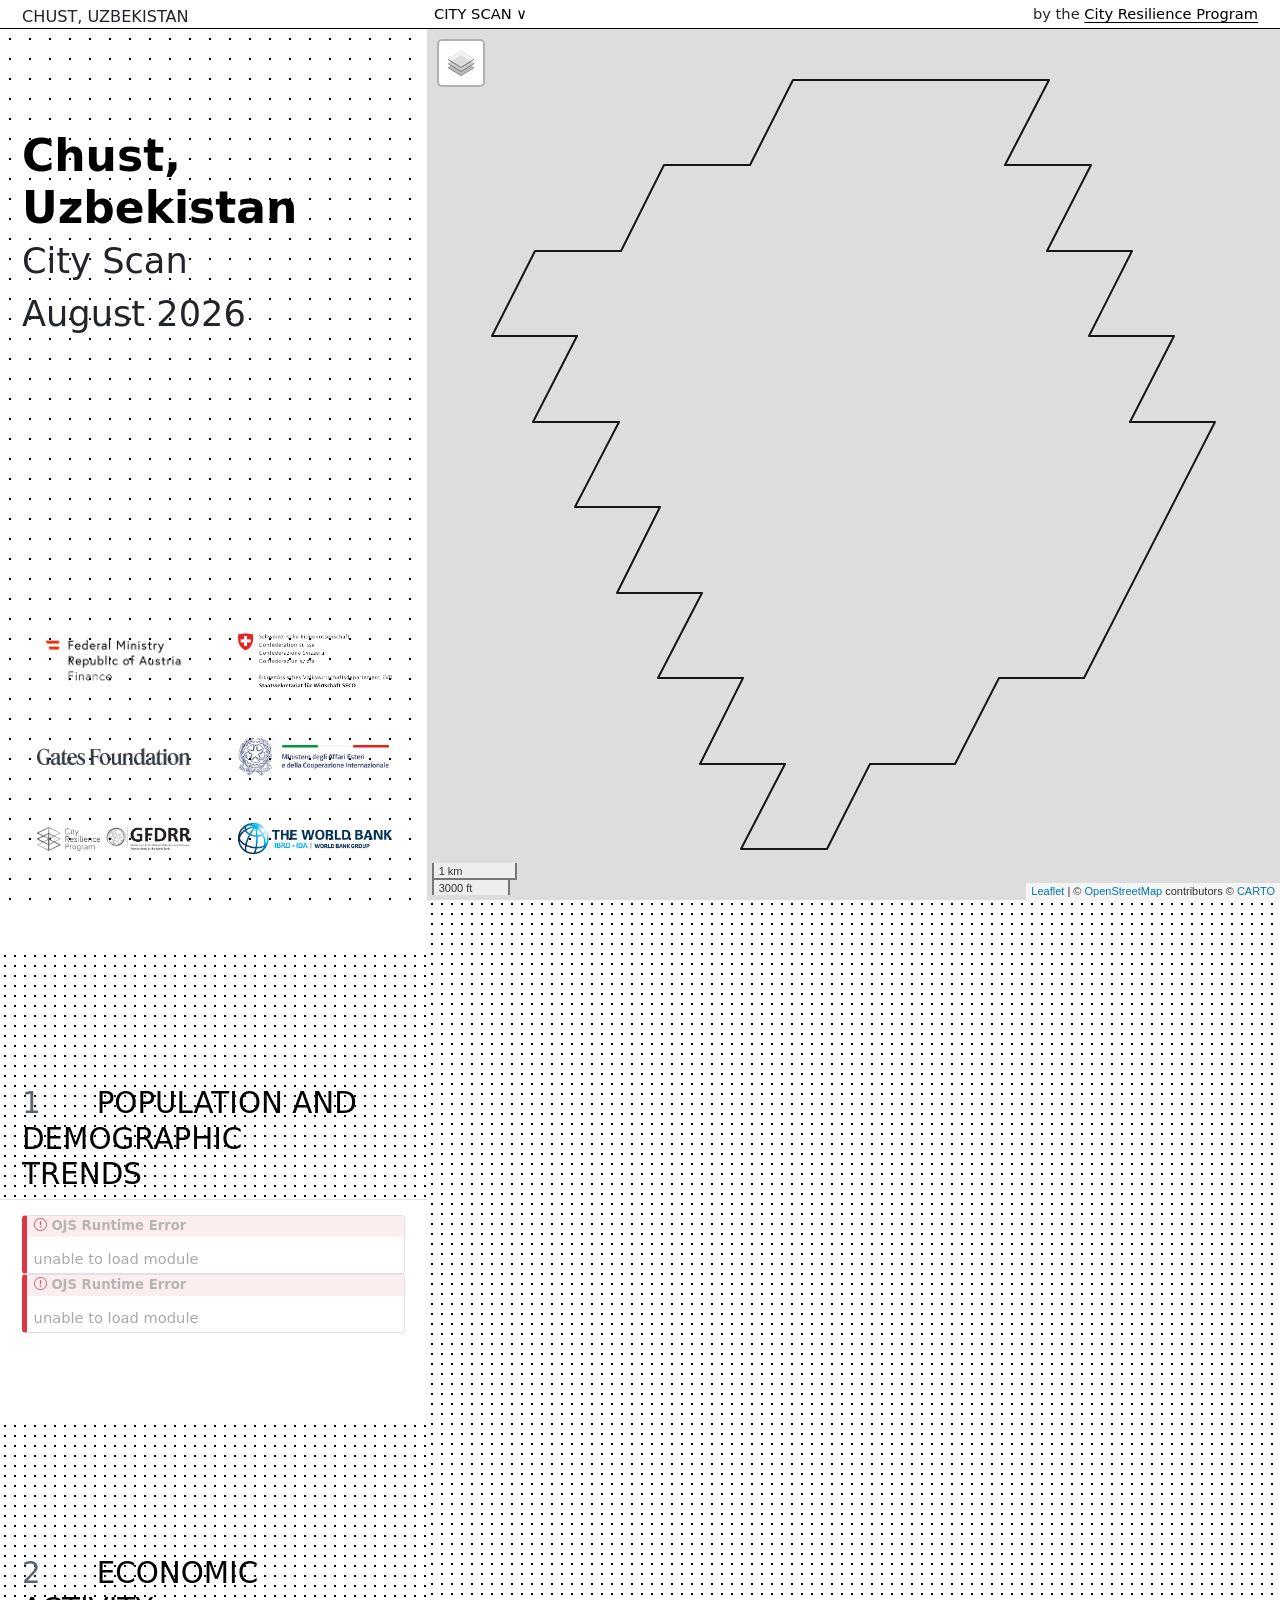
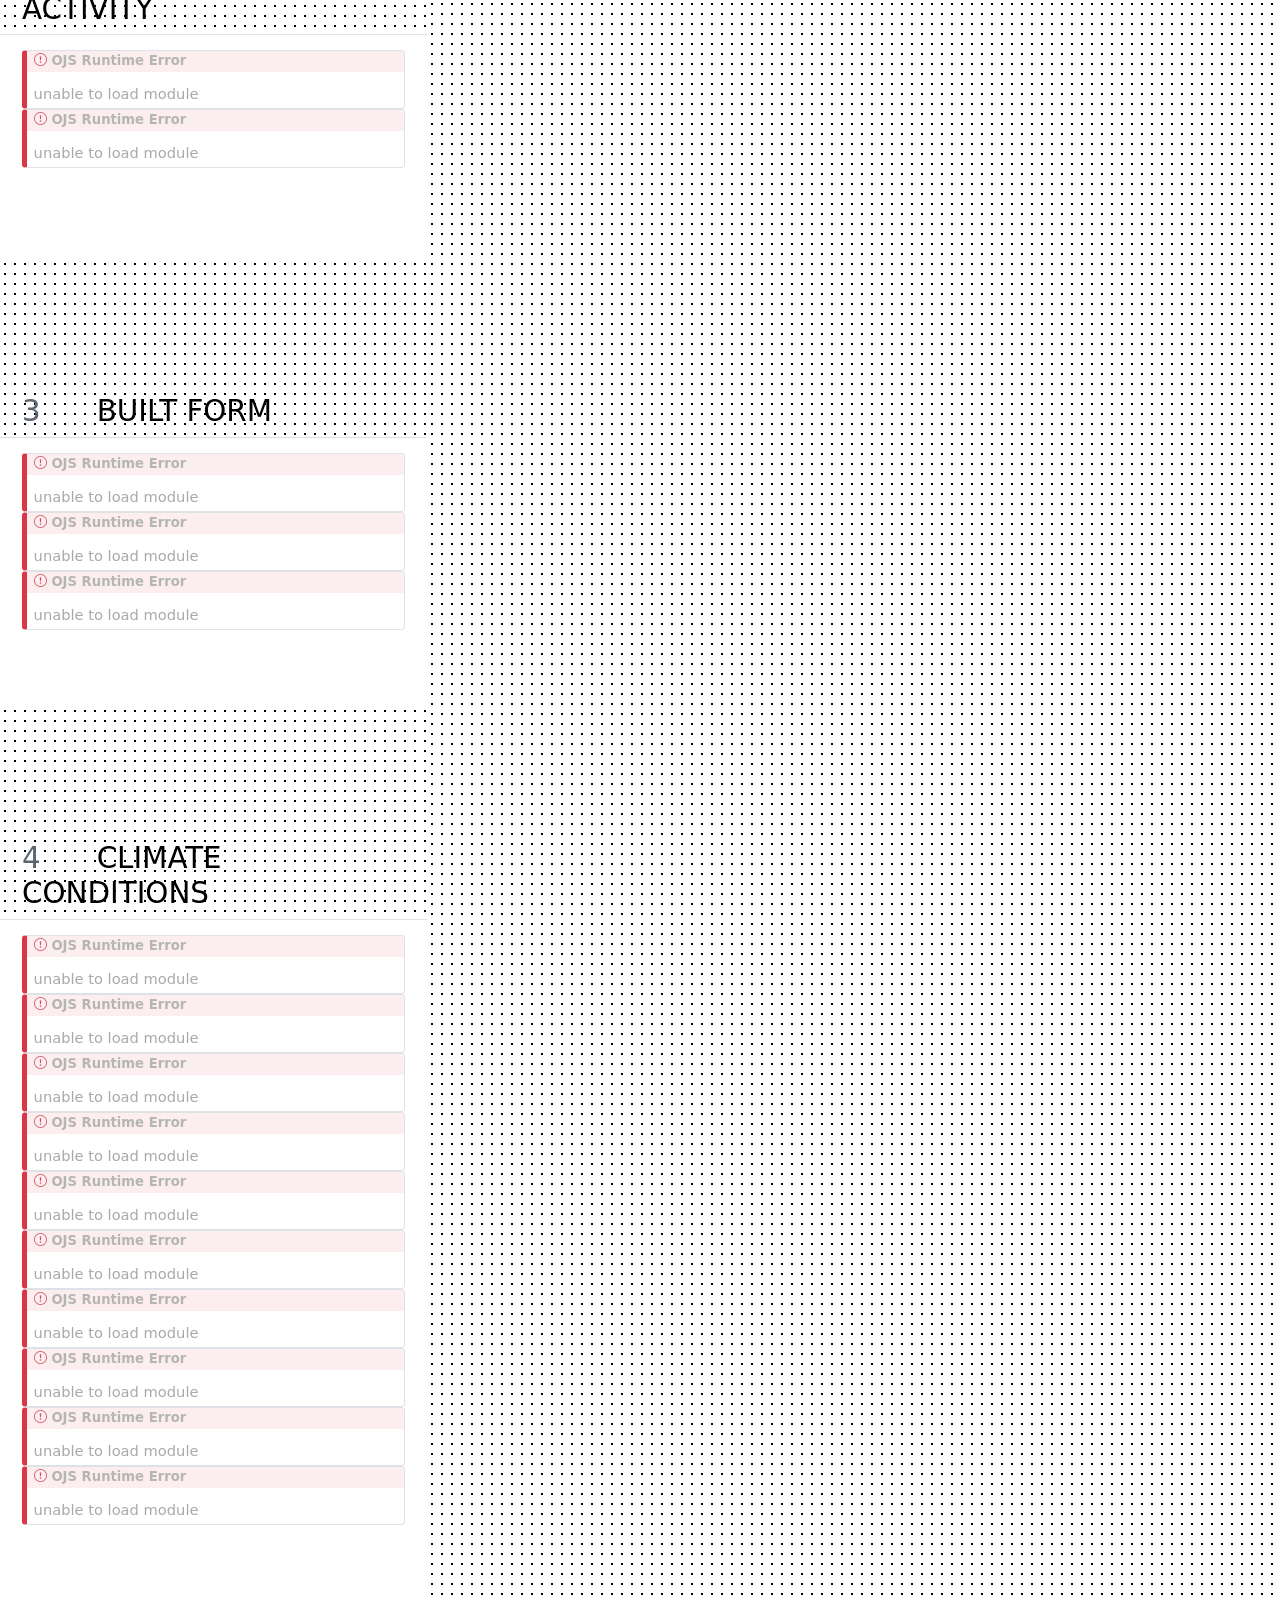
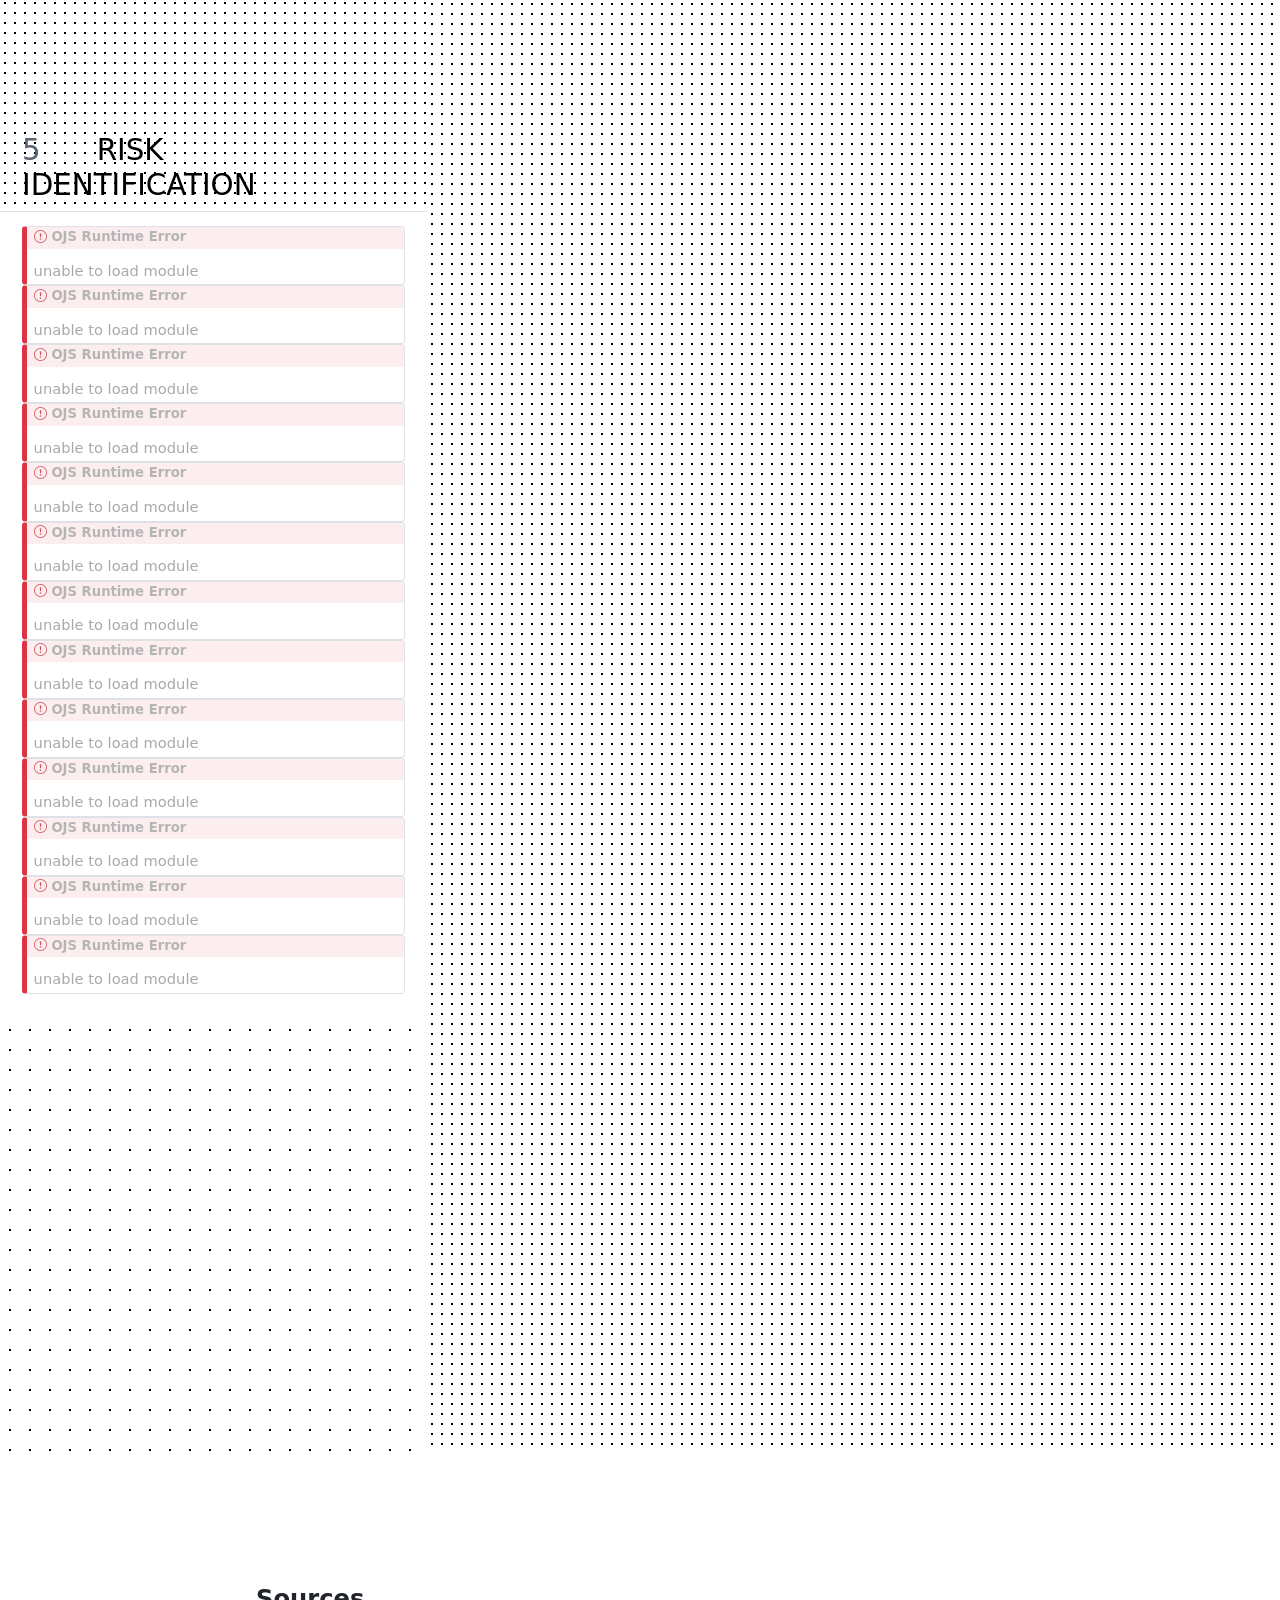
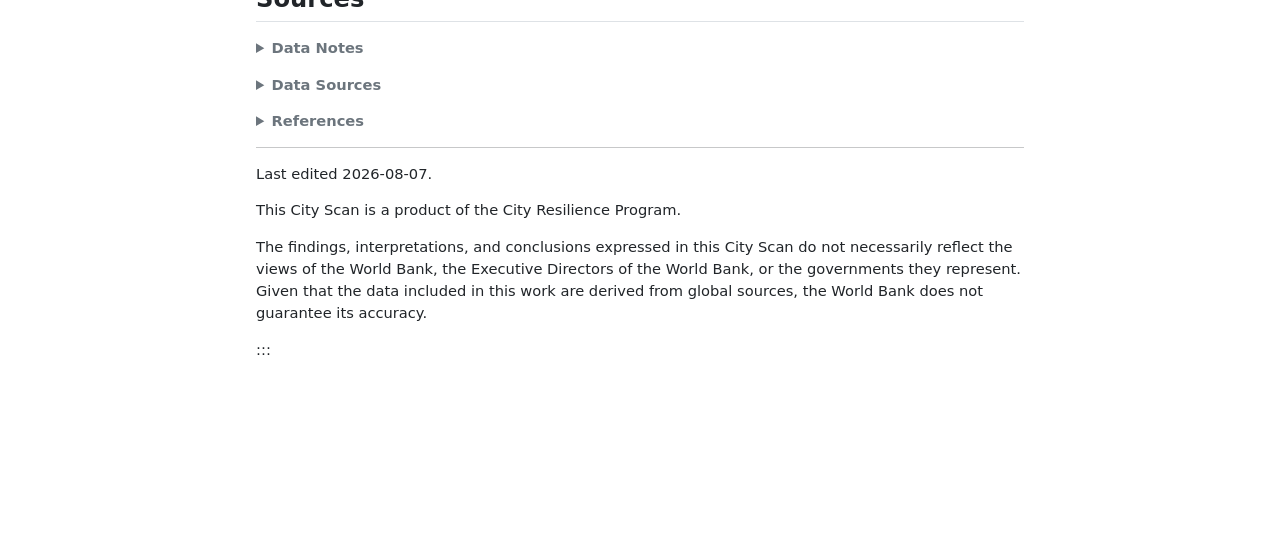
==== commit d4095275: "Publish uzbekistan-atlas/chust" ====
--- a/uzbekistan-atlas/chust/publish/index.html
+++ b/uzbekistan-atlas/chust/publish/index.html
@@ -2,17 +2,23 @@
 <html xmlns="http://www.w3.org/1999/xhtml" lang="en" xml:lang="en"><head>
 
 <meta charset="utf-8">
-<meta name="generator" content="quarto-1.8.24">
+<meta name="generator" content="quarto-1.10.18">
 
 <meta name="viewport" content="width=device-width, initial-scale=1.0, user-scalable=yes">
 
 
 <title>Chust, Uzbekistan – Chust City Scan</title>
 <style>
-code{white-space: pre-wrap;}
+/* Default styles provided by pandoc.
+** See https://pandoc.org/MANUAL.html#variables-for-html for config info.
+*/
 span.smallcaps{font-variant: small-caps;}
-div.columns{display: flex; gap: min(4vw, 1.5em);}
-div.column{flex: auto; overflow-x: auto;}
+div.columns{display: flex; gap: 1.5em;}
+div.column{flex: auto;}
+@media screen {
+div.columns{gap: min(4vw, 1.5em);}
+div.column{overflow-x: auto;}
+}
 div.hanging-indent{margin-left: 1.5em; text-indent: -1.5em;}
 ul.task-list{list-style: none;}
 ul.task-list li input[type="checkbox"] {
@@ -66,15 +72,14 @@
 <meta name="quarto:offset" content="../">
 <script src="../site_libs/quarto-html/quarto.js" type="module"></script>
 <script src="../site_libs/quarto-html/tabsets/tabsets.js" type="module"></script>
-<script src="../site_libs/quarto-html/axe/axe-check.js" type="module"></script>
 <script src="../site_libs/quarto-html/popper.min.js"></script>
 <script src="../site_libs/quarto-html/tippy.umd.min.js"></script>
 <script src="../site_libs/quarto-html/anchor.min.js"></script>
 <link href="../site_libs/quarto-html/tippy.css" rel="stylesheet">
-<link href="../site_libs/quarto-html/quarto-syntax-highlighting-dc55a5b9e770e841cd82e46aadbfb9b0.css" rel="stylesheet" id="quarto-text-highlighting-styles">
+<link href="../site_libs/quarto-html/quarto-syntax-highlighting-64a204ab8560d761af7679ceaba22944.css" rel="stylesheet" id="quarto-text-highlighting-styles">
 <script src="../site_libs/bootstrap/bootstrap.min.js"></script>
 <link href="../site_libs/bootstrap/bootstrap-icons.css" rel="stylesheet">
-<link href="../site_libs/bootstrap/bootstrap-f54f737948cb178a16c734afecbe6329.min.css" rel="stylesheet" append-hash="true" id="quarto-bootstrap" data-mode="light">
+<link href="../site_libs/bootstrap/bootstrap-88b5b9c94e6c70202f4f783c868793be.min.css" rel="stylesheet" append-hash="true" id="quarto-bootstrap" data-mode="light">
 <script id="quarto-search-options" type="application/json">{
   "location": "sidebar",
   "copy-button": false,
@@ -122,12 +127,18 @@
 <link id="Economic_change-1-attachment" rel="attachment" href="../site_libs/Economic_change/Economic_change_layer.fgb">
 <link id="Urban_extent-1-attachment" rel="attachment" href="../site_libs/Urban_extent/Urban_extent_layer.fgb">
 <link id="Urban_extent__2016_2024-1-attachment" rel="attachment" href="../site_libs/Urban_extent__2016_2024/Urban_extent__2016_2024_layer.fgb">
-<link id="Urban_extent_harmonized-1-attachment" rel="attachment" href="../site_libs/Urban_extent_harmonized/Urban_extent_harmonized_layer.fgb">
+<link id="Urban_extent__built_up_-1-attachment" rel="attachment" href="../site_libs/Urban_extent__built_up_/Urban_extent__built_up__layer.fgb">
 <link id="Land_cover-1-attachment" rel="attachment" href="../site_libs/Land_cover/Land_cover_layer.fgb">
 <link id="Solar_PV_potential-1-attachment" rel="attachment" href="../site_libs/Solar_PV_potential/Solar_PV_potential_layer.fgb">
 <link id="Air_quality-1-attachment" rel="attachment" href="../site_libs/Air_quality/Air_quality_layer.fgb">
 <link id="Air_quality__local_-1-attachment" rel="attachment" href="../site_libs/Air_quality__local_/Air_quality__local__layer.fgb">
 <link id="Air_quality__trend_-1-attachment" rel="attachment" href="../site_libs/Air_quality__trend_/Air_quality__trend__layer.fgb">
+<link id="Residential_building_volume-1-attachment" rel="attachment" href="../site_libs/Residential_building_volume/Residential_building_volume_layer.fgb">
+<link id="Dust__AOD_-1-attachment" rel="attachment" href="../site_libs/Dust__AOD_/Dust__AOD__layer.fgb">
+<link id="Precipitation_trend-1-attachment" rel="attachment" href="../site_libs/Precipitation_trend/Precipitation_trend_layer.fgb">
+<link id="Precipitation_anomaly-1-attachment" rel="attachment" href="../site_libs/Precipitation_anomaly/Precipitation_anomaly_layer.fgb">
+<link id="Rainfall_deficit__PDSI_-1-attachment" rel="attachment" href="../site_libs/Rainfall_deficit__PDSI_/Rainfall_deficit__PDSI__layer.fgb">
+<link id="Wind_power_density-1-attachment" rel="attachment" href="../site_libs/Wind_power_density/Wind_power_density_layer.fgb">
 <link id="Summer_surface_temperature-1-attachment" rel="attachment" href="../site_libs/Summer_surface_temperature/Summer_surface_temperature_layer.fgb">
 <link id="Forests-1-attachment" rel="attachment" href="../site_libs/Forests/Forests_layer.fgb">
 <link id="Deforestation-1-attachment" rel="attachment" href="../site_libs/Deforestation/Deforestation_layer.fgb">
@@ -142,7 +153,7 @@
 <link id="Combined_flooding-1-attachment" rel="attachment" href="../site_libs/Combined_flooding/Combined_flooding_layer.fgb">
 <link id="aoi-1-attachment" rel="attachment" href="../site_libs/aoi/aoi_layer.fgb">
 <script type="ojs-define">
-{"contents":[{"name":"createdMaps","value":["population","rwi","rwi_relative","economic_change","wsf","wsf_tracker","wsf_harmonized","land_cover","solar","air_quality","air_quality_local","air_quality_trend","summer_lst","forest","deforest","elevation","slope","landslides","liquefaction","burnable","seismic_hazard","water_risk_depletion","fluvial","pluvial","combined_flooding"]}]}
+{"contents":[{"name":"createdMaps","value":["population","rwi","rwi_relative","economic_change","wsf","wsf_tracker","wsf_harmonized","land_cover","solar","air_quality","air_quality_local","air_quality_trend","residential_volume","dust","precip_trend","precip_anomaly","rainfall_deficit","wind","summer_lst","forest","deforest","elevation","slope","landslides","liquefaction","burnable","seismic_hazard","water_risk_depletion","fluvial","pluvial","combined_flooding"]}]}
 </script>
 <script type="ojs-define">
 {"contents":[{"name":"city","value":"Chust"}]}
@@ -151,10 +162,10 @@
 {"contents":[{"name":"country","value":"Uzbekistan"}]}
 </script>
 <script type="ojs-define">
-{"contents":[{"name":"layerParams","value":{"template":{"fuzzy_string":null,"title":null,"subtitle":null,"palette":null,"labels":null,"breaks":"for binned maps, the cut points (including limits), for factors, the factor levels","factor":null,"bins":null,"min":null,"max":null,"center":null,"group_id":null,"fill":"defaults to T, only use if you want to set fill to FALSE","stroke":"TRUE if variable, color if static (defaults to FALSE)","weight":"stroke weight","suffix":null,"domain":null},"population":{"fuzzy_string":"(?<!dense_)population.tif$","title":"Population density","subtitle":"Number of persons per 10,000 m<sup>2<\/sup>","palette":["#ECEB72","#8E3933"],"basemap":"satellite","group_id":"Population density","bins":5,"caption":"Map data from WorldPop Global2.","oob":"squish"},"rwi":{"fuzzy_string":"rwi(?=.shp$|.gpkg$|$)","data_variable":"rwi","title":"Relative wealth","subtitle":"Standard deviations of estimated household wealth from national mean","palette":["#009E7A","#70C5AD","#FFFFBA","#FF9169","#ED431B"],"breaks":[-999,-1,-0.5,0.5,1,999],"labels":["< -1.0","-1.0 – -0.5","-0.5 – 0.5","0.5 – 1.0","> 1.0"],"group_id":"Relative wealth index","caption":"Map data from Meta Data for Good (2021)."},"rwi_relative":{"fuzzy_string":"rwi(?=.shp$|.gpkg$|$)","data_variable":"rwi","title":"Relative wealth","subtitle":"Standard deviations of estimated household wealth from national mean","palette":["#009E7A","#70C5AD","#FFFFBA","#FF9169","#ED431B"],"bins":5,"binning_method":"interval","group_id":"Relative wealth index (city-relative)","caption":"Map data from Meta Data for Good (2021)."},"gdp_total":{"fuzzy_string":"gdp_total.tif$","data_variable":"gdp_2020","title":"Total GDP, 2020","subtitle":"Gross Domestic Product (PPP, million USD)","palette":["#2D1160","#721F81","#B63679","#FB8861","#FCFDBF"],"bins":5,"basemap":"satellite","group_id":"Total GDP","caption":"Map data from Kummu et al. (2025), 30 arc-sec gridded GDP."},"gdp_per_capita":{"fuzzy_string":"gdp_per_capita.tif$","data_variable":"gdp_pc_2022","title":"GDP per capita, 2022","subtitle":"Gross Domestic Product per capita (PPP, USD)","palette":["#2D1160","#721F81","#B63679","#FB8861","#FCFDBF"],"bins":5,"basemap":"satellite","group_id":"GDP per capita","caption":"Map data from Kummu et al. (2025), downscaled gridded GDP per capita."},"gdp_agriculture":{"fuzzy_string":"gdp_agriculture.tif$","data_variable":"gdp_agriculture_2020","title":"Agriculture GDP, 2020","subtitle":"Sectoral GDP (thousand USD, nominal)","palette":["#c7e9c0","#a1d99b","#74c476","#41ab5d","#238b45","#005a32"],"bins":5,"group_id":"Agriculture GDP","caption":"Map data from Chen et al. (2025), SectGDP30 v2."},"gdp_industry":{"fuzzy_string":"gdp_industry.tif$","data_variable":"gdp_industry_2020","title":"Industry GDP, 2020","subtitle":"Sectoral GDP (thousand USD, nominal)","palette":["#fdd0a2","#fdae6b","#fd8d3c","#ec7014","#cc4c02","#8c2d04"],"bins":5,"group_id":"Industry GDP","caption":"Map data from Chen et al. (2025), SectGDP30 v2."},"gdp_service":{"fuzzy_string":"gdp_service.tif$","data_variable":"gdp_service_2015","title":"Service GDP, 2015","subtitle":"Sectoral GDP (thousand USD, nominal)","palette":["#fcbba1","#fc9272","#fb6a4a","#ef3b2c","#cb181d","#67000d"],"bins":5,"group_id":"Service GDP","caption":"Map data from Chen et al. (2025), SectGDP30 v2."},"gdp_combined":{"fuzzy_string":"gdp_combined.tif$","data_variable":"gdp_combined_2020","title":"Total Sectoral GDP","subtitle":"Combined agricultural, industrial and service sectoral GDPs (thousand USD, nominal)","palette":["#fee391","#fec44f","#fe9929","#ec7014","#cc4c02","#8c2d04"],"bins":5,"group_id":"Total Sectoral GDP","caption":"Map data from Chen et al. (2025), SectGDP30 v2. Sectors use the most recent year available (2020 where present, otherwise 2015)."},"economic_activity":{"fuzzy_string":"avg_rad_sum.*.tif$","title":"Economic activity","subtitle":"Average nighttime light radiance","group_id":"Economic hotspots","palette":["#00a884","#f0f0f0","#e64c00"],"bins":5},"economic_change":{"fuzzy_string":"linfit.tif$","title":"Change in economic activity","subtitle":"Rate of change in nighttime radiance","group_id":"Economic change","palette":["#404040","#bababa","#FFFFFF","#f4a582","#ca0020"],"center":0,"bins":0},"wsf":{"fuzzy_string":"wsf-edit.tif$","title":"Year of urban expansion, 1985–2015","breaks":[1985,1986,1996,2006,2015],"oob":"censor","labels":["Before 1986","1986-1995","1996-2005","2006-2015"],"palette":["#FBF9CD","#E3B854","#BF4A3B","#25110B"],"group_id":"Urban extent","caption":"Map data from World Settlement Footprint."},"wsf_tracker":{"fuzzy_string":"wsf_tracker.tif$","title":"Year of urban expansion, 2016–2024","breaks":[2016.5,2017,2020,2023,2026],"data_variable":"era","labels":["Before July 2016","By July 2019","By July 2022","By July 2025"],"palette":["#FBF9CD","#D18158","#25115B"],"group_id":"Urban extent, 2016–2024"},"wsf_harmonized":{"fuzzy_string":"wsf_harmonized.tif$","title":"Year of urban expansion, 1985–2025","breaks":[1985,1986,1996,2006,2015,2025],"oob":"censor","labels":["Before 1986","1986-1995","1996-2005","2006-2015","2016-2025"],"palette":["#FBF9CD","#E3B854","#D18158","#BF4A3B","#25110B"],"group_id":"Urban extent harmonized","caption":"Map data from World Settlement Footprint."},"ghs_builtup":{"fuzzy_string":"built_over_time.tif$","title":"Built-up area","subtitle":"Year of urban expansion, 1980–2020","breaks":[1970,1980,1995,2010,2025],"oob":"censor","labels":["Before 1980","1980-1995","1995-2010","2010-2025"],"palette":["#FBF9CD","#E3B854","#BF4A3B","#25110B"],"group_id":"Urban extent (GHSL)","caption":"Map data from GHSL (GHS-BUILT-S R2023A)."},"builtup_projected":{"fuzzy_string":"built_2030-edit.tif$","title":"Projected urban expansion","subtitle":"2025–2030","breaks":2030,"labels":"Expansion","factor":true,"palette":"#75147C","caption":"Map data from GHSL: GHS-BUILT-S R2023A).","group_id":"Urban extent (GHSL, projected)"},"impervious":{"title":"Impervious Surfaces","min":0,"max":100,"suffix":"%","group_id":"Built-up density"},"land_cover":{"fuzzy_string":"lc.tif$","title":"Land Cover","group_id":"Land cover","factor":true,"palette":["transparent","#277242","#DEBA59","#79A54F","#E88B39","#C62421","#9C9085","#DDDDDD","#2491D7","#707CBA","#00C86E","#f6e8a1"],"breaks":["0","10","20","30","40","50","60","70","80","90","95","100"],"labels":["No data","Tree cover","Shrubland","Grassland","Cropland","Built-up","Bare/sparse vegetation","Snow and ice","Permanent water bodies","Herbaceous wetland","Mangroves","Moss and Lichen"]},"intersections":{"fuzzy_string":"intersection-density.tif$","title":"Intersection Density","subtitle":"Number of intersections per 1 km^2^","palette":["transparent","#9F4830"],"group_id":"Intersection density","domain":[0,1]},"school_zones":{"fuzzy_string":"schools-journeys","data_variable":"distance","title":"Travel distance to nearest school","subtitle":"Distance along road network in meters","palette":["#577156","#7DA953","#DAE7AE"],"breaks":[800,1600,2400],"labels":["<800 m","800–1,600 m","1,600–2,400 m"],"bins":3,"factor":true,"group_id":"School proximity","caption":"Map data from OpenStreetMap."},"school_points":{"fuzzy_string":"school-points","title":"School","subtitle":"Kindergartens, schools, colleges, and universities","data_variable":"Feature","palette":"#FBAF00","alpha":1,"labels":"School","factor":true,"group_id":"School proximity","caption":"Map data from OpenStreetMap."},"health_zones":{"fuzzy_string":"health-journeys","data_variable":"distance","title":"Travel distance to nearest health facility","subtitle":"Distance along road network","palette":["#577156","#7DA953","#DAE7AE"],"breaks":[1000,2000,3000],"labels":["<1 km","1–2 km","2–3 km"],"bins":3,"factor":true,"group_id":"Healthcare proximity","caption":"Map data from OpenStreetMap."},"health_points":{"fuzzy_string":"health-points","title":"Health Facility","data_variable":"Feature","palette":"#523249","alpha":1,"labels":"Health facility","factor":true,"group_id":"Healthcare proximity","caption":"Map data from OpenStreetMap."},"solar":{"fuzzy_string":"solar(?!.*monthly).tif$","title":"Photovoltaic Potential","subtitle":"Power potential of a theoretical 1 kWp PV system (kWh)","bins":3,"palette":["#ffebcc","#f07605"],"group_id":"Solar PV potential","caption":"Map data from Global Solar Atlas."},"air_quality":{"fuzzy_string":"air_quality_pm2_5.tif$","title":"Concentrations of PM2.5 particles in 2022","subtitle":"Micrograms per cubic meter (µg/m<sup>3<\/sup>)","data_variable":"sdei-global-annual-gwr-pm2-5-modis-misr-seawifs-viirs-aod-v5-gl-04-2022-geotiff","palette":["#fff4d1","#f5cbab","#e6a58c","#d48172","#c46673","#ba6685","#a86595","#9467ab"],"breaks":[0,5,10,15,20,30,40,50,100],"group_id":"Air quality"},"air_quality_local":{"fuzzy_string":"air_quality_pm2_5.tif$","title":"Concentrations of PM2.5 particles in 2022","subtitle":"Micrograms per cubic meter (µg/m<sup>3<\/sup>)","data_variable":"sdei-global-annual-gwr-pm2-5-modis-misr-seawifs-viirs-aod-v5-gl-04-2022-geotiff","palette":["#fff4d1","#f5cbab","#e6a58c","#d48172","#c46673","#ba6685","#a86595","#9467ab"],"bins":5,"group_id":"Air quality (local)"},"air_quality_trend":{"fuzzy_string":"air_quality_pm2_5.tif$","title":"Concentrations of PM2.5 particles, 10-year trend","subtitle":"Change in micrograms per cubic meter (µg/m<sup>3<\/sup>) per year by linear fit (2013–2022)","data_variable":"trend_2013_2022","palette":["#fff4d1","#FFFFFF","#9467ab"],"center":0,"bins":5,"group_id":"Air quality (trend)"},"summer_lst":{"fuzzy_string":"summer.*edit.tif$","palette":["#5290C2","#F0EE80","#D33837"],"title":"Summer surface temperature","subtitle":"Mean temperature (°C)","suffix":"°C","group_id":"Summer surface temperature","caption":"Map data from USGS (Landsat 9, Collection 2)."},"vegetation":{"fuzzy_string":"ndvi_season.*.tif$","title":"Vegetated Areas","subtitle":"Normalized difference vegetation index (NDVI)","palette":["#c2e3b8","#87c27e","#54a159","#2e6a34"],"breaks":[0.14,0.18,0.27,0.36,1],"labels":["Barren (0.14 to 0.18)","Shrub and Grassland (0.18 to 0.27)","Sparse (0.27 to 0.36)","Dense (0.36 to 1)"],"group_id":"Vegetation","caption":"Map data from ESA, Sentinel-2.","oob":"censor"},"forest":{"fuzzy_string":"forest_cover.*.tif$","title":"Forest cover","breaks":1,"palette":"#8CC056","labels":"Current Forest","factor":true,"group_id":"Forests"},"deforest":{"fuzzy_string":"deforestation-edit.tif$","title":"Deforestation","subtitle":"Year of deforestation","domain":[2001,2021],"palette":["#EEEC00","#D73837"],"group_id":"Deforestation"},"infrastructure":{"fuzzy_string":"infrastructure.gpkg$","title":"Infrastructure and Services","data_variable":"Feature","factor":true,"palette":["#523249","#FF3838","#619CFF","#FBAF00"],"labels":["Hospital or clinic","Fire station","Police station","School"],"alpha":1,"size":2,"group_id":"Infrastructure","caption":"Map data from OpenStreetMap."},"fluvial":{"fuzzy_string":"fluvial_2020.tif$","data_variable":"max_probability","palette":["#A7BCEE","#1B35C4"],"breaks":[0,0.11,1.1,10.1],"labels":["1-in-1,000 year","1-in-100 year","1-in-10 year"],"title":"Fluvial flood return period","subtitle":"Minimum return period of a flood event within a 3-arc-second area","group_id":"Riverine flooding"},"pluvial":{"fuzzy_string":"pluvial_2020.tif$","data_variable":"max_probability","palette":["#A7BCEE","#1B35C4"],"breaks":[0,0.11,1.1,10.1],"labels":["1-in-1,000 year","1-in-100 year","1-in-10 year"],"title":"Pluvial flood return period","subtitle":"Minimum return period of a flood event within a 3-arc-second area","group_id":"Surface water flooding"},"coastal":{"fuzzy_string":"coastal_2020.tif$","data_variable":"max_probability","palette":["#A7BCEE","#1B35C4"],"breaks":[0,0.11,1.1,10.1],"labels":["1-in-1,000 year","1-in-100 year","1-in-10 year"],"title":"Coastal flood return period","subtitle":"Minimum return period of a flood event within a 3-arc-second area","group_id":"Coastal flooding"},"combined_flooding":{"fuzzy_string":"comb_2020.tif$","palette":["#A7BCEE","#1B35C4"],"breaks":[0,0.11,1.1,10.1],"labels":["1-in-1,000 year","1-in-100 year","1-in-10 year"],"title":"Combined flood return period","subtitle":"Minimum return period of a flood event within a 3-arc-second area","group_id":"Combined flooding","caption":"Map data from Fathom. Flood depth modeled for 2020."},"elevation":{"title":"Elevation","subtitle":"Meters above sea level (MASL)","fuzzy_string":"(?<!_buf)elevation\\.tif$","palette":["#f5c4c0","#762175"],"bins":5,"group_id":"Elevation"},"slope":{"fuzzy_string":"slope.tif$","title":"Slope","subtitle":"Angle of hillside in degrees","breaks":[0,2,5,10,20,90],"labels":["<2°","2–5°","5–10","10–20°",">20°"],"palette":["#ffffd4","#993404"],"bins":5,"suffix":"°","group_id":"Slope"},"landslides":{"fuzzy_string":"landslide-edit.tif$","title":"Landslide susceptibility","palette":["#FCEFE2","#F2C08C","#E89251","#D66136","#993F2B"],"labels":["Very low","Low","Medium","High","Very high"],"breaks":[0,1,2,3,4,5],"group_id":"Landslides"},"liquefaction":{"fuzzy_string":"liquefaction-edit.tif$","title":"Liquefaction susceptibility","subtitle":"Proneness to liquefaction given the occurrence of a trigger event","palette":["#FCEFE2","#F2C08C","#E89251","#D66136","#993F2B"],"labels":["Very low","Low","Medium","High","Very high"],"breaks":[0,1,2,3,4,5],"group_id":"Liquefaction","caption":"Map data from Zorn, Conrad, and Elco Koks (2019)."},"roads":{"fuzzy_string":"edges-edit.gpkg","palette":null,"stroke":{"title":"Road network segment criticality","subtitle":"Percentage of all hypothetical in-city trips using this road segment","variable":"edge_centrality","palette":["#C5D1E9","#8696C8","#516BAE","#9C2F76","#CE3737"]},"weight":{"title":"Road type","variable":"road_type","factor":true,"range":[0.25,1],"palette":[0.5,1],"labels":["Secondary","Primary"]},"group_id":"Road network criticality","caption":"Map data from OpenStreetMap."},"roads_network":{"fuzzy_string":"major_roads.gpkg","title":"Road Network","subtitle":"All mapped roads from OpenStreetMap","group_id":"Road network","caption":"Map data from OpenStreetMap."},"burnable":{"fuzzy_string":"burn-edit.tif$","title":"Burnability Factor","palette":["#FFFFFF","#EFAD42","#681A17"],"breaks":[-1,0,0.17,0.33,0.5,0.67,0.83,1],"labels":[0,0.17,0.33,0.5,0.67,0.83,1],"group_id":"Burnable area","oob":"squish"},"burnt_area":{"fuzzy_string":"burnt-area-density.tif","title":"History of fire","palette":["#4B90C1","#A6C19D","#FBFA7C","#EB9148","#D63228"],"breaks":[0.008,0.064,0.216,0.512,1],"labels":["Lowest","Low","Medium","High","Highest"],"group_id":"History of fire","caption":"Map data from Global Wildfire Information System."},"drought":{"fuzzy_string":"ndmi_season.*.tif$","title":"Moisture","subtitle":"Normalized difference moisture index (NDMI)","palette":["#F6F7F9","#48A747"],"bins":5,"breaks":[-1,-0.2,0.1,0.4,0.7,1],"labels":["Dry (-1–-0.2)","More water stress (-0.2–0.1)","Water stress (0.1–0.4)","Wet (0.4–0.7)","Wetter (0.–1)"],"group_id":"Moisture"},"coastal_erosion_snap":{"fuzzy_string":"shoreline_snap.fgb$","data_variable":"changerate","title":"Coastline Change (snapped to AOI)","subtitle":"Average meters per year, 1984–2016","palette":["#C62421","#E88B39","#f6e8a1","#90C050","#277242"],"breaks":[-3,-1.5,0,1.5,3],"labels":["-3","-1.5","0","+1.5","+3"],"basemap":"satellite","group_id":"Coastal erosion snap","caption":"Delft University of Technology, Long-term Shoreline Changes (1984-2016)."},"coastal_erosion_baseline":{"fuzzy_string":"shoreline_baseline.fgb$","data_variable":"changerate","title":"Coastline Change (transect baseline)","subtitle":"Average meters per year, 1984–2016","palette":["#C62421","#E88B39","#f6e8a1","#90C050","#277242"],"breaks":[-3,-1.5,0,1.5,3],"labels":["-3","-1.5","0","+1.5","+3"],"basemap":"satellite","group_id":"Coastal erosion baseline","caption":"Delft University of Technology, Long-term Shoreline Changes (1984-2016)."},"transect_coastline":{"fuzzy_string":"transect_coastline.fgb$","title":"Transect Coastline Baseline","subtitle":"Coastline derived from transect intersection points","palette":"#FFFFFF","basemap":"satellite","group_id":"Transect coastline","caption":"Delft University of Technology, Long-term Shoreline Changes (1984-2016)."},"seismic_hazard":{"fuzzy_string":"seismic_hazard.tif$","title":"Seismic hazard","subtitle":"Peak ground acceleration (PGA)","palette":["#FFFFFF","#D7E3EE","#B5CAFF","#8FB3FF","#7F97FF","#ABCF63","#E8F59E","#FFFA14","#FFD121","#FFA30A","#FF4C00"],"breaks":[0,0.115,0.401,1.5],"labels":["Low (< 0.115g)","Moderate (0.115g – 0.401g)","High (> 0.401g)"],"group_id":"Seismic hazard","caption":"Map data from Global Earthquake Model (2023)."},"water_risk_overall":{"fuzzy_string":"water_risk.geojson$","data_variable":"w_awr_def_tot_raw","title":"Overall Water Risk","subtitle":"WRI Aqueduct v4","palette":["#fef0d9","#fdcc8a","#fc8d59","#e34a33"],"bins":3,"quantiles":[0,0.25,0.5,1],"group_id":"Overall Water Risk"},"water_risk_quantity":{"fuzzy_string":"water_risk.geojson$","data_variable":"w_awr_def_qan_raw","title":"Physical Quantity Risk","subtitle":"WRI Aqueduct v4","palette":["#fef0d9","#fdcc8a","#fc8d59","#e34a33"],"bins":3,"quantiles":[0,0.25,0.5,1],"group_id":"Physical Quantity Risk"},"water_risk_groundwater":{"fuzzy_string":"water_risk.geojson$","data_variable":"gtd_cat","title":"Groundwater Table Decline","subtitle":"WRI Aqueduct v4","palette":["#fef0d9","#fdcc8a","#fc8d59","#e34a33","#b30000"],"breaks":[0,1,2,3,4],"labels":["Low","Low-Medium","Medium-High","High","Extremely High"],"factor":true,"group_id":"Groundwater Decline"},"water_risk_depletion":{"fuzzy_string":"water_risk.geojson$","data_variable":"bwd_raw","title":"Water Depletion","subtitle":"WRI Aqueduct v4 (ratio of consumption to supply)","palette":["#fef0d9","#fdcc8a","#fc8d59","#e34a33","#b30000"],"breaks":[0,0.25,0.5,0.75,1],"labels":["<25%","25-50%","50-75%",">75%"],"group_id":"Water Depletion"},"slr_1_10m":{"fuzzy_string":"slr_1_10m.tif$","title":"Sea Level Rise Exposure","subtitle":"Minimum sea level rise causing inundation","palette":["#deebf7","#c6dbef","#9ecae1","#6baed6","#4292c6","#2171b5","#08519c","#08306b","#062449","#041733"],"breaks":[1,2,3,4,5,6,7,8,9,10],"labels":["1m","2m","3m","4m","5m","6m","7m","8m","9m","10m"],"factor":true,"group_id":"Sea Level Rise","caption":"Map data from Climate Central."},"slr_ssp245_50_hightide":{"fuzzy_string":"slr_ssp245_50.0_hightide.tif$","title":"Sea Level Rise Projection","subtitle":"SSP2-4.5, 50th percentile, high tide","palette":["#9ecae1","#2171b5","#041733"],"breaks":[2020,2050,2100],"labels":["2020","2050","2100"],"factor":true,"group_id":"SLR SSP2-4.5 50% High Tide"},"slr_ssp245_50_RL1":{"fuzzy_string":"slr_ssp245_50.0_RL1.tif$","title":"Sea Level Rise Projection","subtitle":"SSP2-4.5, 50th percentile, 1-year flood","palette":["#9ecae1","#2171b5","#041733"],"breaks":[2020,2050,2100],"labels":["2020","2050","2100"],"factor":true,"group_id":"SLR SSP2-4.5 50% RL1"},"slr_ssp245_50_RL10":{"fuzzy_string":"slr_ssp245_50.0_RL10.tif$","title":"Sea Level Rise Projection","subtitle":"SSP2-4.5, 50th percentile, 10-year flood","palette":["#9ecae1","#2171b5","#041733"],"breaks":[2020,2050,2100],"labels":["2020","2050","2100"],"factor":true,"group_id":"SLR SSP2-4.5 50% RL10"},"slr_ssp245_83_hightide":{"fuzzy_string":"slr_ssp245_83.3_hightide.tif$","title":"Sea Level Rise Projection","subtitle":"SSP2-4.5, 83rd percentile, high tide","palette":["#9ecae1","#2171b5","#041733"],"breaks":[2020,2050,2100],"labels":["2020","2050","2100"],"factor":true,"group_id":"SLR SSP2-4.5 83% High Tide"},"slr_ssp245_83_RL1":{"fuzzy_string":"slr_ssp245_83.3_RL1.tif$","title":"Sea Level Rise Projection","subtitle":"SSP2-4.5, 83rd percentile, 1-year flood","palette":["#9ecae1","#2171b5","#041733"],"breaks":[2020,2050,2100],"labels":["2020","2050","2100"],"factor":true,"group_id":"SLR SSP2-4.5 83% RL1"},"slr_ssp245_83_RL10":{"fuzzy_string":"slr_ssp245_83.3_RL10.tif$","title":"Sea Level Rise Projection","subtitle":"SSP2-4.5, 83rd percentile, 10-year flood","palette":["#9ecae1","#2171b5","#041733"],"breaks":[2020,2050,2100],"labels":["2020","2050","2100"],"factor":true,"group_id":"SLR SSP2-4.5 83% RL10"},"slr_ssp585_50_hightide":{"fuzzy_string":"slr_ssp585_50.0_hightide.tif$","title":"Sea Level Rise Projection","subtitle":"SSP5-8.5, 50th percentile, high tide","palette":["#9ecae1","#2171b5","#041733"],"breaks":[2020,2050,2100],"labels":["2020","2050","2100"],"factor":true,"group_id":"SLR SSP5-8.5 50% High Tide"},"slr_ssp585_50_RL1":{"fuzzy_string":"slr_ssp585_50.0_RL1.tif$","title":"Sea Level Rise Projection","subtitle":"SSP5-8.5, 50th percentile, 1-year flood","palette":["#9ecae1","#2171b5","#041733"],"breaks":[2020,2050,2100],"labels":["2020","2050","2100"],"factor":true,"group_id":"SLR SSP5-8.5 50% RL1"},"slr_ssp585_50_RL10":{"fuzzy_string":"slr_ssp585_50.0_RL10.tif$","title":"Sea Level Rise Projection","subtitle":"SSP5-8.5, 50th percentile, 10-year flood","palette":["#9ecae1","#2171b5","#041733"],"breaks":[2020,2050,2100],"labels":["2020","2050","2100"],"factor":true,"group_id":"SLR SSP5-8.5 50% RL10"},"slr_ssp585_83_hightide":{"fuzzy_string":"slr_ssp585_83.3_hightide.tif$","title":"Sea Level Rise Projection","subtitle":"SSP5-8.5, 83rd percentile, high tide","palette":["#9ecae1","#2171b5","#041733"],"breaks":[2020,2050,2100],"labels":["2020","2050","2100"],"factor":true,"group_id":"SLR SSP5-8.5 83% High Tide"},"slr_ssp585_83_RL1":{"fuzzy_string":"slr_ssp585_83.3_RL1.tif$","title":"Sea Level Rise Projection","subtitle":"SSP5-8.5, 83rd percentile, 1-year flood","palette":["#9ecae1","#2171b5","#041733"],"breaks":[2020,2050,2100],"labels":["2020","2050","2100"],"factor":true,"group_id":"SLR SSP5-8.5 83% RL1"},"slr_ssp585_83_RL10":{"fuzzy_string":"slr_ssp585_83.3_RL10.tif$","title":"Sea Level Rise Projection","subtitle":"SSP5-8.5, 83rd percentile, 10-year flood","palette":["#9ecae1","#2171b5","#041733"],"breaks":[2020,2050,2100],"labels":["2020","2050","2100"],"factor":true,"group_id":"SLR SSP5-8.5 83% RL10"}}}]}
+{"contents":[{"name":"layerParams","value":{"template":{"fuzzy_string":null,"title":null,"subtitle":null,"palette":null,"labels":null,"breaks":"for binned maps, the cut points (including limits), for factors, the factor levels","factor":null,"bins":null,"min":null,"max":null,"center":null,"group_id":null,"fill":"defaults to T, only use if you want to set fill to FALSE","stroke":"TRUE if variable, color if static (defaults to FALSE)","weight":"stroke weight","suffix":null,"domain":null},"population":{"fuzzy_string":"pop_100m.tif$","title":"Population density","subtitle":"Number of persons per 10,000 m<sup>2<\/sup>","palette":["#ECEB72","#8E3933"],"basemap":"satellite","group_id":"Population density","bins":5,"caption":"Analysis by the NVSP team.","oob":"squish"},"rwi":{"fuzzy_string":"rwi(?=.shp$|.gpkg$|$)","data_variable":"rwi","title":"Relative wealth","subtitle":"Standard deviations of estimated household wealth from national mean","palette":["#009E7A","#70C5AD","#FFFFBA","#FF9169","#ED431B"],"breaks":[-999,-1,-0.5,0.5,1,999],"labels":["< -1.0","-1.0 – -0.5","-0.5 – 0.5","0.5 – 1.0","> 1.0"],"group_id":"Relative wealth index","caption":"Map data from Meta Data for Good (2021)."},"rwi_relative":{"fuzzy_string":"rwi(?=.shp$|.gpkg$|$)","data_variable":"rwi","title":"Relative wealth","subtitle":"Standard deviations of estimated household wealth from national mean","palette":["#009E7A","#70C5AD","#FFFFBA","#FF9169","#ED431B"],"bins":5,"binning_method":"interval","group_id":"Relative wealth index (city-relative)","caption":"Map data from Meta Data for Good (2021)."},"gdp_total":{"fuzzy_string":"gdp_total.tif$","data_variable":"gdp_2020","title":"Total GDP, 2020","subtitle":"Gross Domestic Product (PPP, million USD)","palette":["#2D1160","#721F81","#B63679","#FB8861","#FCFDBF"],"bins":5,"basemap":"satellite","group_id":"Total GDP","caption":"Map data from Kummu et al. (2025), 30 arc-sec gridded GDP."},"gdp_per_capita":{"fuzzy_string":"gdp_per_capita.tif$","data_variable":"gdp_pc_2022","title":"GDP per capita, 2022","subtitle":"Gross Domestic Product per capita (PPP, USD)","palette":["#2D1160","#721F81","#B63679","#FB8861","#FCFDBF"],"bins":5,"basemap":"satellite","group_id":"GDP per capita","caption":"Map data from Kummu et al. (2025), downscaled gridded GDP per capita."},"gdp_agriculture":{"fuzzy_string":"gdp_agriculture.tif$","data_variable":"gdp_agriculture_2020","title":"Agriculture GDP, 2020","subtitle":"Sectoral GDP (thousand USD, nominal)","palette":["#c7e9c0","#a1d99b","#74c476","#41ab5d","#238b45","#005a32"],"bins":5,"group_id":"Agriculture GDP","caption":"Map data from Chen et al. (2025), SectGDP30 v2."},"gdp_industry":{"fuzzy_string":"gdp_industry.tif$","data_variable":"gdp_industry_2020","title":"Industry GDP, 2020","subtitle":"Sectoral GDP (thousand USD, nominal)","palette":["#fdd0a2","#fdae6b","#fd8d3c","#ec7014","#cc4c02","#8c2d04"],"bins":5,"group_id":"Industry GDP","caption":"Map data from Chen et al. (2025), SectGDP30 v2."},"gdp_service":{"fuzzy_string":"gdp_service.tif$","data_variable":"gdp_service_2015","title":"Service GDP, 2015","subtitle":"Sectoral GDP (thousand USD, nominal)","palette":["#fcbba1","#fc9272","#fb6a4a","#ef3b2c","#cb181d","#67000d"],"bins":5,"group_id":"Service GDP","caption":"Map data from Chen et al. (2025), SectGDP30 v2."},"gdp_combined":{"fuzzy_string":"gdp_combined.tif$","data_variable":"gdp_combined_2020","title":"Total Sectoral GDP","subtitle":"Combined agricultural, industrial and service sectoral GDPs (thousand USD, nominal)","palette":["#fee391","#fec44f","#fe9929","#ec7014","#cc4c02","#8c2d04"],"bins":5,"group_id":"Total Sectoral GDP","caption":"Map data from Chen et al. (2025), SectGDP30 v2. Sectors use the most recent year available (2020 where present, otherwise 2015)."},"economic_activity":{"fuzzy_string":"avg_rad_sum.*.tif$","title":"Economic activity","subtitle":"Average nighttime light radiance","group_id":"Economic hotspots","palette":["#00a884","#f0f0f0","#e64c00"],"bins":5},"economic_change":{"fuzzy_string":"linfit.tif$","title":"Change in economic activity","subtitle":"Rate of change in nighttime radiance","group_id":"Economic change","palette":["#404040","#bababa","#FFFFFF","#f4a582","#ca0020"],"center":0,"bins":0},"wsf":{"fuzzy_string":"wsf-edit.tif$","title":"Year of urban expansion, 1985–2015","breaks":[1985,1986,1996,2006,2015],"oob":"censor","labels":["Before 1986","1986-1995","1996-2005","2006-2015"],"palette":["#FBF9CD","#E3B854","#BF4A3B","#25110B"],"group_id":"Urban extent","caption":"Map data from World Settlement Footprint."},"wsf_tracker":{"fuzzy_string":"wsf_tracker.tif$","title":"Year of urban expansion, 2016–2024","breaks":[2016.5,2017,2020,2023,2026],"data_variable":"era","labels":["Before July 2016","By July 2019","By July 2022","By July 2025"],"palette":["#FBF9CD","#D18158","#25115B"],"group_id":"Urban extent, 2016–2024"},"wsf_harmonized":{"fuzzy_string":"bua.tif$","title":"Year of urban expansion, 2000–2025","breaks":[1999,2002,2007,2012,2017,2026],"oob":"censor","labels":["2000 or earlier","2001–2005","2006–2010","2011–2015","2016–2025"],"palette":["#FBF9CD","#E3B854","#D18158","#BF4A3B","#25110B"],"group_id":"Urban extent (built-up)","caption":"Analysis by the NVSP team."},"ghs_builtup":{"fuzzy_string":"built_over_time.tif$","title":"Built-up area","subtitle":"Year of urban expansion, 1980–2020","breaks":[1970,1980,1995,2010,2025],"oob":"censor","labels":["Before 1980","1980-1995","1995-2010","2010-2025"],"palette":["#FBF9CD","#E3B854","#BF4A3B","#25110B"],"group_id":"Urban extent (GHSL)","caption":"Map data from GHSL (GHS-BUILT-S R2023A)."},"builtup_projected":{"fuzzy_string":"built_2030-edit.tif$","title":"Projected urban expansion","subtitle":"2025–2030","breaks":2030,"labels":"Expansion","factor":true,"palette":"#75147C","caption":"Map data from GHSL: GHS-BUILT-S R2023A).","group_id":"Urban extent (GHSL, projected)"},"impervious":{"title":"Impervious Surfaces","min":0,"max":100,"suffix":"%","group_id":"Built-up density"},"land_cover":{"fuzzy_string":"lc.tif$","title":"Land Cover","group_id":"Land cover","factor":true,"palette":["transparent","#277242","#DEBA59","#79A54F","#E88B39","#C62421","#9C9085","#DDDDDD","#2491D7","#707CBA","#00C86E","#f6e8a1"],"breaks":["0","10","20","30","40","50","60","70","80","90","95","100"],"labels":["No data","Tree cover","Shrubland","Grassland","Cropland","Built-up","Bare/sparse vegetation","Snow and ice","Permanent water bodies","Herbaceous wetland","Mangroves","Moss and Lichen"]},"intersections":{"fuzzy_string":"intersection-density.tif$","title":"Intersection Density","subtitle":"Number of intersections per 1 km^2^","palette":["transparent","#9F4830"],"group_id":"Intersection density","domain":[0,1]},"school_zones":{"fuzzy_string":"schools-journeys","data_variable":"distance","title":"Travel distance to nearest school","subtitle":"Distance along road network in meters","palette":["#577156","#7DA953","#DAE7AE"],"breaks":[800,1600,2400],"labels":["<800 m","800–1,600 m","1,600–2,400 m"],"bins":3,"factor":true,"group_id":"School proximity","caption":"Map data from OpenStreetMap."},"school_points":{"fuzzy_string":"school-points","title":"School","subtitle":"Kindergartens, schools, colleges, and universities","data_variable":"Feature","palette":"#FBAF00","alpha":1,"labels":"School","factor":true,"group_id":"School proximity","caption":"Map data from OpenStreetMap."},"health_zones":{"fuzzy_string":"health-journeys","data_variable":"distance","title":"Travel distance to nearest health facility","subtitle":"Distance along road network","palette":["#577156","#7DA953","#DAE7AE"],"breaks":[1000,2000,3000],"labels":["<1 km","1–2 km","2–3 km"],"bins":3,"factor":true,"group_id":"Healthcare proximity","caption":"Map data from OpenStreetMap."},"health_points":{"fuzzy_string":"health-points","title":"Health Facility","data_variable":"Feature","palette":"#523249","alpha":1,"labels":"Health facility","factor":true,"group_id":"Healthcare proximity","caption":"Map data from OpenStreetMap."},"solar":{"fuzzy_string":"solar(?!.*monthly).tif$","title":"Photovoltaic Potential","subtitle":"Power potential of a theoretical 1 kWp PV system (kWh)","bins":3,"palette":["#ffebcc","#f07605"],"group_id":"Solar PV potential","caption":"Map data from Global Solar Atlas."},"air_quality":{"fuzzy_string":"air_quality_pm2_5.tif$","title":"Concentrations of PM2.5 particles in 2022","subtitle":"Micrograms per cubic meter (µg/m<sup>3<\/sup>)","data_variable":"sdei-global-annual-gwr-pm2-5-modis-misr-seawifs-viirs-aod-v5-gl-04-2022-geotiff","palette":["#fff4d1","#f5cbab","#e6a58c","#d48172","#c46673","#ba6685","#a86595","#9467ab"],"breaks":[0,5,10,15,20,30,40,50,100],"group_id":"Air quality"},"air_quality_local":{"fuzzy_string":"air_quality_pm2_5.tif$","title":"Concentrations of PM2.5 particles in 2022","subtitle":"Micrograms per cubic meter (µg/m<sup>3<\/sup>)","data_variable":"sdei-global-annual-gwr-pm2-5-modis-misr-seawifs-viirs-aod-v5-gl-04-2022-geotiff","palette":["#fff4d1","#f5cbab","#e6a58c","#d48172","#c46673","#ba6685","#a86595","#9467ab"],"bins":5,"group_id":"Air quality (local)"},"air_quality_trend":{"fuzzy_string":"air_quality_pm2_5.tif$","title":"Concentrations of PM2.5 particles, 10-year trend","subtitle":"Change in micrograms per cubic meter (µg/m<sup>3<\/sup>) per year by linear fit (2013–2022)","data_variable":"trend_2013_2022","palette":["#fff4d1","#FFFFFF","#9467ab"],"center":0,"bins":5,"group_id":"Air quality (trend)"},"residential_volume":{"fuzzy_string":"residential_volume_100m.tif$","title":"Residential building volume","subtitle":"Cubic meters per 10,000 m<sup>2<\/sup>","palette":["#e5efd8","#4f7942"],"bins":5,"group_id":"Residential building volume","oob":"squish","caption":"Analysis by the NVSP team."},"dust":{"fuzzy_string":"dust.tif$","title":"Dust aerosol optical depth","subtitle":"Mean dust AOD at 550 nm (2022–2025)","palette":["#fff4d1","#f5cbab","#e6a58c","#d48172","#c46673","#ba6685","#a86595","#9467ab"],"bins":5,"group_id":"Dust (AOD)","caption":"Map data from CAMS (ECMWF)."},"aerosol":{"fuzzy_string":"aerosol.tif$","title":"Absorbing aerosol index","subtitle":"Sentinel-5P absorbing aerosol index (mean, 2018–2025)","palette":["#fff4d1","#f5cbab","#e6a58c","#d48172","#c46673","#ba6685","#a86595","#9467ab"],"bins":5,"group_id":"Aerosol index","caption":"Map data from Sentinel-5P (Copernicus)."},"precip_trend":{"fuzzy_string":"precip_trend.tif$","title":"Precipitation trend","subtitle":"Change in annual precipitation (mm/year), 2000–2025","palette":["#fff4d1","#FFFFFF","#9467ab"],"center":0,"bins":5,"group_id":"Precipitation trend","caption":"Map data from TerraClimate."},"precip_anomaly":{"fuzzy_string":"precip_anomaly.tif$","title":"Precipitation anomaly","subtitle":"Recent 5-year mean vs 2000–2025 mean (mm)","palette":["#fff4d1","#FFFFFF","#9467ab"],"center":0,"bins":5,"group_id":"Precipitation anomaly","caption":"Map data from TerraClimate."},"rainfall_deficit":{"fuzzy_string":"rainfall_deficit.tif$","title":"Rainfall deficit (PDSI)","subtitle":"Palmer Drought Severity Index, recent 5-year mean","palette":["#fff4d1","#FFFFFF","#9467ab"],"center":0,"bins":5,"group_id":"Rainfall deficit (PDSI)","caption":"Map data from TerraClimate."},"wind":{"fuzzy_string":"wind.tif$","title":"Wind power density","subtitle":"Mean wind power density at 100 m (W/m<sup>2<\/sup>)","palette":["#ffebcc","#f07605"],"bins":3,"group_id":"Wind power density","caption":"Map data from Global Wind Atlas."},"summer_lst":{"fuzzy_string":"summer.*edit.tif$","palette":["#5290C2","#F0EE80","#D33837"],"title":"Summer surface temperature","subtitle":"Mean temperature (°C)","suffix":"°C","group_id":"Summer surface temperature","caption":"Map data from USGS (Landsat 9, Collection 2)."},"vegetation":{"fuzzy_string":"ndvi_season.*.tif$","title":"Vegetated Areas","subtitle":"Normalized difference vegetation index (NDVI)","palette":["#c2e3b8","#87c27e","#54a159","#2e6a34"],"breaks":[0.14,0.18,0.27,0.36,1],"labels":["Barren (0.14 to 0.18)","Shrub and Grassland (0.18 to 0.27)","Sparse (0.27 to 0.36)","Dense (0.36 to 1)"],"group_id":"Vegetation","caption":"Map data from ESA, Sentinel-2.","oob":"censor"},"forest":{"fuzzy_string":"forest_cover.*.tif$","title":"Forest cover","breaks":1,"palette":"#8CC056","labels":"Current Forest","factor":true,"group_id":"Forests"},"deforest":{"fuzzy_string":"deforestation-edit.tif$","title":"Deforestation","subtitle":"Year of deforestation","domain":[2001,2021],"palette":["#EEEC00","#D73837"],"group_id":"Deforestation"},"infrastructure":{"fuzzy_string":"infrastructure.gpkg$","title":"Infrastructure and Services","data_variable":"Feature","factor":true,"palette":["#523249","#FF3838","#619CFF","#FBAF00"],"labels":["Hospital or clinic","Fire station","Police station","School"],"alpha":1,"size":2,"group_id":"Infrastructure","caption":"Map data from OpenStreetMap."},"fluvial":{"fuzzy_string":"fluvial_2020.tif$","data_variable":"max_probability","palette":["#A7BCEE","#1B35C4"],"breaks":[0,0.11,1.1,10.1],"labels":["1-in-1,000 year","1-in-100 year","1-in-10 year"],"title":"Fluvial flood return period","subtitle":"Minimum return period of a flood event within a 3-arc-second area","group_id":"Riverine flooding"},"pluvial":{"fuzzy_string":"pluvial_2020.tif$","data_variable":"max_probability","palette":["#A7BCEE","#1B35C4"],"breaks":[0,0.11,1.1,10.1],"labels":["1-in-1,000 year","1-in-100 year","1-in-10 year"],"title":"Pluvial flood return period","subtitle":"Minimum return period of a flood event within a 3-arc-second area","group_id":"Surface water flooding"},"coastal":{"fuzzy_string":"coastal_2020.tif$","data_variable":"max_probability","palette":["#A7BCEE","#1B35C4"],"breaks":[0,0.11,1.1,10.1],"labels":["1-in-1,000 year","1-in-100 year","1-in-10 year"],"title":"Coastal flood return period","subtitle":"Minimum return period of a flood event within a 3-arc-second area","group_id":"Coastal flooding"},"combined_flooding":{"fuzzy_string":"comb_2020.tif$","palette":["#A7BCEE","#1B35C4"],"breaks":[0,0.11,1.1,10.1],"labels":["1-in-1,000 year","1-in-100 year","1-in-10 year"],"title":"Combined flood return period","subtitle":"Minimum return period of a flood event within a 3-arc-second area","group_id":"Combined flooding","caption":"Map data from Fathom. Flood depth modeled for 2020."},"elevation":{"title":"Elevation","subtitle":"Meters above sea level (MASL)","fuzzy_string":"(?<!_buf)elevation\\.tif$","palette":["#f5c4c0","#762175"],"bins":5,"group_id":"Elevation"},"slope":{"fuzzy_string":"slope.tif$","title":"Slope","subtitle":"Angle of hillside in degrees","breaks":[0,2,5,10,20,90],"labels":["<2°","2–5°","5–10","10–20°",">20°"],"palette":["#ffffd4","#993404"],"bins":5,"suffix":"°","group_id":"Slope"},"landslides":{"fuzzy_string":"landslide-edit.tif$","title":"Landslide susceptibility","palette":["#FCEFE2","#F2C08C","#E89251","#D66136","#993F2B"],"labels":["Very low","Low","Medium","High","Very high"],"breaks":[0,1,2,3,4,5],"group_id":"Landslides"},"liquefaction":{"fuzzy_string":"liquefaction-edit.tif$","title":"Liquefaction susceptibility","subtitle":"Proneness to liquefaction given the occurrence of a trigger event","palette":["#FCEFE2","#F2C08C","#E89251","#D66136","#993F2B"],"labels":["Very low","Low","Medium","High","Very high"],"breaks":[0,1,2,3,4,5],"group_id":"Liquefaction","caption":"Map data from Zorn, Conrad, and Elco Koks (2019)."},"roads":{"fuzzy_string":"edges-edit.gpkg","palette":null,"stroke":{"title":"Road network segment criticality","subtitle":"Percentage of all hypothetical in-city trips using this road segment","variable":"edge_centrality","palette":["#C5D1E9","#8696C8","#516BAE","#9C2F76","#CE3737"]},"weight":{"title":"Road type","variable":"road_type","factor":true,"range":[0.25,1],"palette":[0.5,1],"labels":["Secondary","Primary"]},"group_id":"Road network criticality","caption":"Map data from OpenStreetMap."},"roads_network":{"fuzzy_string":"major_roads.gpkg","title":"Road Network","subtitle":"All mapped roads from OpenStreetMap","group_id":"Road network","caption":"Map data from OpenStreetMap."},"burnable":{"fuzzy_string":"burn-edit.tif$","title":"Burnability Factor","palette":["#FFFFFF","#EFAD42","#681A17"],"breaks":[-1,0,0.17,0.33,0.5,0.67,0.83,1],"labels":[0,0.17,0.33,0.5,0.67,0.83,1],"group_id":"Burnable area","oob":"squish"},"burnt_area":{"fuzzy_string":"burnt-area-density.tif","title":"History of fire","palette":["#4B90C1","#A6C19D","#FBFA7C","#EB9148","#D63228"],"breaks":[0.008,0.064,0.216,0.512,1],"labels":["Lowest","Low","Medium","High","Highest"],"group_id":"History of fire","caption":"Map data from Global Wildfire Information System."},"drought":{"fuzzy_string":"ndmi_season.*.tif$","title":"Moisture","subtitle":"Normalized difference moisture index (NDMI)","palette":["#F6F7F9","#48A747"],"bins":5,"breaks":[-1,-0.2,0.1,0.4,0.7,1],"labels":["Dry (-1–-0.2)","More water stress (-0.2–0.1)","Water stress (0.1–0.4)","Wet (0.4–0.7)","Wetter (0.–1)"],"group_id":"Moisture"},"coastal_erosion_snap":{"fuzzy_string":"shoreline_snap.fgb$","data_variable":"changerate","title":"Coastline Change (snapped to AOI)","subtitle":"Average meters per year, 1984–2016","palette":["#C62421","#E88B39","#f6e8a1","#90C050","#277242"],"breaks":[-3,-1.5,0,1.5,3],"labels":["-3","-1.5","0","+1.5","+3"],"basemap":"satellite","group_id":"Coastal erosion snap","caption":"Delft University of Technology, Long-term Shoreline Changes (1984-2016)."},"coastal_erosion_baseline":{"fuzzy_string":"shoreline_baseline.fgb$","data_variable":"changerate","title":"Coastline Change (transect baseline)","subtitle":"Average meters per year, 1984–2016","palette":["#C62421","#E88B39","#f6e8a1","#90C050","#277242"],"breaks":[-3,-1.5,0,1.5,3],"labels":["-3","-1.5","0","+1.5","+3"],"basemap":"satellite","group_id":"Coastal erosion baseline","caption":"Delft University of Technology, Long-term Shoreline Changes (1984-2016)."},"transect_coastline":{"fuzzy_string":"transect_coastline.fgb$","title":"Transect Coastline Baseline","subtitle":"Coastline derived from transect intersection points","palette":"#FFFFFF","basemap":"satellite","group_id":"Transect coastline","caption":"Delft University of Technology, Long-term Shoreline Changes (1984-2016)."},"seismic_hazard":{"fuzzy_string":"seismic_hazard.tif$","title":"Seismic hazard","subtitle":"Peak ground acceleration (PGA)","palette":["#FFFFFF","#D7E3EE","#B5CAFF","#8FB3FF","#7F97FF","#ABCF63","#E8F59E","#FFFA14","#FFD121","#FFA30A","#FF4C00"],"breaks":[0,0.115,0.401,1.5],"labels":["Low (< 0.115g)","Moderate (0.115g – 0.401g)","High (> 0.401g)"],"group_id":"Seismic hazard","caption":"Map data from Global Earthquake Model (2023)."},"water_risk_overall":{"fuzzy_string":"water_risk.geojson$","data_variable":"w_awr_def_tot_raw","title":"Overall Water Risk","subtitle":"WRI Aqueduct v4","palette":["#fef0d9","#fdcc8a","#fc8d59","#e34a33"],"bins":3,"quantiles":[0,0.25,0.5,1],"group_id":"Overall Water Risk"},"water_risk_quantity":{"fuzzy_string":"water_risk.geojson$","data_variable":"w_awr_def_qan_raw","title":"Physical Quantity Risk","subtitle":"WRI Aqueduct v4","palette":["#fef0d9","#fdcc8a","#fc8d59","#e34a33"],"bins":3,"quantiles":[0,0.25,0.5,1],"group_id":"Physical Quantity Risk"},"water_risk_groundwater":{"fuzzy_string":"water_risk.geojson$","data_variable":"gtd_cat","title":"Groundwater Table Decline","subtitle":"WRI Aqueduct v4","palette":["#fef0d9","#fdcc8a","#fc8d59","#e34a33","#b30000"],"breaks":[0,1,2,3,4],"labels":["Low","Low-Medium","Medium-High","High","Extremely High"],"factor":true,"group_id":"Groundwater Decline"},"water_risk_depletion":{"fuzzy_string":"water_risk.geojson$","data_variable":"bwd_raw","title":"Water Depletion","subtitle":"WRI Aqueduct v4 (ratio of consumption to supply)","palette":["#fef0d9","#fdcc8a","#fc8d59","#e34a33","#b30000"],"breaks":[0,0.25,0.5,0.75,1],"labels":["<25%","25-50%","50-75%",">75%"],"group_id":"Water Depletion"},"slr_1_10m":{"fuzzy_string":"slr_1_10m.tif$","title":"Sea Level Rise Exposure","subtitle":"Minimum sea level rise causing inundation","palette":["#deebf7","#c6dbef","#9ecae1","#6baed6","#4292c6","#2171b5","#08519c","#08306b","#062449","#041733"],"breaks":[1,2,3,4,5,6,7,8,9,10],"labels":["1m","2m","3m","4m","5m","6m","7m","8m","9m","10m"],"factor":true,"group_id":"Sea Level Rise","caption":"Map data from Climate Central."},"slr_ssp245_50_hightide":{"fuzzy_string":"slr_ssp245_50.0_hightide.tif$","title":"Sea Level Rise Projection","subtitle":"SSP2-4.5, 50th percentile, high tide","palette":["#9ecae1","#2171b5","#041733"],"breaks":[2020,2050,2100],"labels":["2020","2050","2100"],"factor":true,"group_id":"SLR SSP2-4.5 50% High Tide"},"slr_ssp245_50_RL1":{"fuzzy_string":"slr_ssp245_50.0_RL1.tif$","title":"Sea Level Rise Projection","subtitle":"SSP2-4.5, 50th percentile, 1-year flood","palette":["#9ecae1","#2171b5","#041733"],"breaks":[2020,2050,2100],"labels":["2020","2050","2100"],"factor":true,"group_id":"SLR SSP2-4.5 50% RL1"},"slr_ssp245_50_RL10":{"fuzzy_string":"slr_ssp245_50.0_RL10.tif$","title":"Sea Level Rise Projection","subtitle":"SSP2-4.5, 50th percentile, 10-year flood","palette":["#9ecae1","#2171b5","#041733"],"breaks":[2020,2050,2100],"labels":["2020","2050","2100"],"factor":true,"group_id":"SLR SSP2-4.5 50% RL10"},"slr_ssp245_83_hightide":{"fuzzy_string":"slr_ssp245_83.3_hightide.tif$","title":"Sea Level Rise Projection","subtitle":"SSP2-4.5, 83rd percentile, high tide","palette":["#9ecae1","#2171b5","#041733"],"breaks":[2020,2050,2100],"labels":["2020","2050","2100"],"factor":true,"group_id":"SLR SSP2-4.5 83% High Tide"},"slr_ssp245_83_RL1":{"fuzzy_string":"slr_ssp245_83.3_RL1.tif$","title":"Sea Level Rise Projection","subtitle":"SSP2-4.5, 83rd percentile, 1-year flood","palette":["#9ecae1","#2171b5","#041733"],"breaks":[2020,2050,2100],"labels":["2020","2050","2100"],"factor":true,"group_id":"SLR SSP2-4.5 83% RL1"},"slr_ssp245_83_RL10":{"fuzzy_string":"slr_ssp245_83.3_RL10.tif$","title":"Sea Level Rise Projection","subtitle":"SSP2-4.5, 83rd percentile, 10-year flood","palette":["#9ecae1","#2171b5","#041733"],"breaks":[2020,2050,2100],"labels":["2020","2050","2100"],"factor":true,"group_id":"SLR SSP2-4.5 83% RL10"},"slr_ssp585_50_hightide":{"fuzzy_string":"slr_ssp585_50.0_hightide.tif$","title":"Sea Level Rise Projection","subtitle":"SSP5-8.5, 50th percentile, high tide","palette":["#9ecae1","#2171b5","#041733"],"breaks":[2020,2050,2100],"labels":["2020","2050","2100"],"factor":true,"group_id":"SLR SSP5-8.5 50% High Tide"},"slr_ssp585_50_RL1":{"fuzzy_string":"slr_ssp585_50.0_RL1.tif$","title":"Sea Level Rise Projection","subtitle":"SSP5-8.5, 50th percentile, 1-year flood","palette":["#9ecae1","#2171b5","#041733"],"breaks":[2020,2050,2100],"labels":["2020","2050","2100"],"factor":true,"group_id":"SLR SSP5-8.5 50% RL1"},"slr_ssp585_50_RL10":{"fuzzy_string":"slr_ssp585_50.0_RL10.tif$","title":"Sea Level Rise Projection","subtitle":"SSP5-8.5, 50th percentile, 10-year flood","palette":["#9ecae1","#2171b5","#041733"],"breaks":[2020,2050,2100],"labels":["2020","2050","2100"],"factor":true,"group_id":"SLR SSP5-8.5 50% RL10"},"slr_ssp585_83_hightide":{"fuzzy_string":"slr_ssp585_83.3_hightide.tif$","title":"Sea Level Rise Projection","subtitle":"SSP5-8.5, 83rd percentile, high tide","palette":["#9ecae1","#2171b5","#041733"],"breaks":[2020,2050,2100],"labels":["2020","2050","2100"],"factor":true,"group_id":"SLR SSP5-8.5 83% High Tide"},"slr_ssp585_83_RL1":{"fuzzy_string":"slr_ssp585_83.3_RL1.tif$","title":"Sea Level Rise Projection","subtitle":"SSP5-8.5, 83rd percentile, 1-year flood","palette":["#9ecae1","#2171b5","#041733"],"breaks":[2020,2050,2100],"labels":["2020","2050","2100"],"factor":true,"group_id":"SLR SSP5-8.5 83% RL1"},"slr_ssp585_83_RL10":{"fuzzy_string":"slr_ssp585_83.3_RL10.tif$","title":"Sea Level Rise Projection","subtitle":"SSP5-8.5, 83rd percentile, 10-year flood","palette":["#9ecae1","#2171b5","#041733"],"breaks":[2020,2050,2100],"labels":["2020","2050","2100"],"factor":true,"group_id":"SLR SSP5-8.5 83% RL10"}}}]}
 </script>
 <script type="ojs-define">
-{"contents":[{"name":"slide_texts","value":{"basic_city_info":{"footnote":"The boundary lines mark the area of interest for the City Scan. These lines may differ from the city's official administrative boundaries and may include multiple jurisdictions."},"population_growth":{"method":"Population figures are typically used as a denominator for many indicators, and are a measure of demand for services. The line chart above summarizes the city’s population change according to census and other public data. High growth of urban populations, caused by rates of natural increase (more births than deaths) in urban areas, migration from rural to urban areas, and the transformation of rural settlements into urban places, puts pressure on cities to meet the new demand.","footnote":null},"population_density_chart":{"method":"Density is calculated using the most recent census population recorded and the official land area occupied by the city, and is an important measure of how cities function. Higher population density enables governments to more easily deliver essential infrastructure and services in urban areas at relatively low cost per capita. However, such benefits do not materialize automatically or inevitably. Whether a city’s population dynamics pose challenges or offer opportunities typically depends on the policies in play.","footnote":"Populations and area are from Oxford, 2022, “Oxford Economics” or CityPopulation.de. Note that Oxford Economics uses quite large extents for its cities, meaning that the measured density is likely considerably lower than the density experienced by most inhabitants of the cities. Extents used by the both data sources may differ from the AOIs used by the City Scans."},"population_distribution_age":{"method":"This column chart classifies the city’s population according to age group, forming the basis of population projections. Populations vary significantly in their proportions of young and old people, with growing populations generally appearing younger, and declining or slowly growing populations generally appearing older.","footnote":"Working age is defined as 15–64."},"population_distribution_age_sex":{"method":"This column chart classifies the city's population according to age group, forming the basis of population projections. Populations vary significantly in their proportions of young and old people, with growing populations generally appearing younger, and declining or slowly growing populations generally appearing older.","footnote":"Data from WorldPop. Bondarenko, et al, Estimates of total number of people per grid square broken down by gender and age groupings for 51 countries across sub-Saharan Africa in 2020 using Ecopia.AI and Maxar Technologies building footprints, 2020.\n\nReproductive age is defined as 15–49. Working age is defined as 15–64.\n"},"population":{"title":"Population Density","method":"This map estimates population numbers per 10,000 m2 grid cell. It provides a more consistent representation of population distributions across different landscapes than administrative unit counts. Knowing where people are is critical for impact assessments and intervention plans, especially those focused on service delivery, food security, climate change, network systems and natural disasters."},"rwi":{"title":"Relative Wealth","method":"This map shows micro-estimates of wealth and poverty relative to the whole country that cover the populated surface at a 2.4 km<sup>2<\/sup> resolution. Many critical policy decisions, from strategic investments to the allocation of humanitarian aid, rely on data about the geographic distribution of wealth and poverty.","footnote":"Map data from Meta Data for Good."},"national_shares":{"title":"Cities' Shares of National Popoulation, Employment & GDP","method":"Urbanization and economic growth go hand in hand, in that higher levels of development are correlated with a greater concentration of production and population in cities. If managed well, cities:\n\n- connect jobs and workers, allowing people to find employment that matches their skill sets​;\n- connect businesses with each other, allowing clusters of firms to share pools of labor and inputs, specialize and collaborate, and glean knowledge and ideas from others in their industry​;\n- connect urban residents to more extensive markets and increase their access to a variety of choices\n","footnote":"Oxford, 2022, “Oxford Economics”."},"gdp_employment_population":{"title":"City Growth in GDP, Employment and Population"},"gdp_growth":{"method":"GDP growth measures how fast the local economy is growing. Positive GDP growth is typically attributed to government spending, personal consumption, business investment, construction, and net trade."},"employment_growth":{"method":"Employment growth is an indicator of expansion in the economy and represents an increase in the economic opportunities available to the citizens of a city."},"population_growth_multicity":{"method":"Population growth measures the annual change resulting from births, deaths, and net migration during the year. Depending on the level of development and income, it is a key factor in the overall economic growth of a city."},"gdp_per_capita_growth":{"method":"City GDP per capita is an informal measure of economic performance and a useful unit to compare the standard of living and economic and material well-being between countries."},"economic_activity":{"title":"Economic Hotspots","method":"This map measures the total emissions of nighttime lights from the monthly average of radiance for 2014 through 2022. Nighttime light radiance is a common proxy for economic activity: where there is more artificial light, there is generally more commercial activity. VIIRS observations are made fairly late at night, as its satellites cross the equator at around 1:30 local time; thus, the observed lights are typically street lights and nights which are left lit all night long. The correlation of nighttime light and economic activity is strongest for urban areas; it is less relevant in agricultural areas and areas with very low population density.","footnote":"Map data from NOAA, \"VIIRS Daily Mosaic\"."},"economic_change":{"title":"Change in Economic Hotspots","method":"The map illustrates monthly temporal changes from 2014 to 2022 in the emission of nighttime lights, indicating changes in economic activity. Positive values represent an increase in the intensity of nighttime light emission and, by proxy, economic activity, while negative values represent a decrease in the intensity of nighttime light emission, and economic activity."},"employment_share":{"title":"Share of Employment by Sector","method":"Share of employment by sector conveys the relative importance of different economic activities in terms of employment. This information is especially useful in identifying broad shifts in employment and stages of development."},"gva_share":{"title":"Share of Gross Value Added (GVA) by Sector","method":"GVA refers to the value of goods and services produced in an economy’s area, industry, or sector. This indicator adds quantitative economic specificity that can inform the assessment of an intervention’s actual or potential economic development value."},"wsf_harmonized":{"title":"Urban Extent and Change 1985-2025","method":"This map shows the expansion of human settlement from 1985 to 2025 by harmonizing two datasets. WSF Evolution (1985-2015) is derived from random forest classification of spectral indices (NDVI, NDBI, MNDWI) from Landsat-5/7 imagery at 30m resolution. WSF Tracker (2016-2025) is derived from Sentinel-1 and Sentinel-2 imagery at 10m resolution. To harmonize the two and create a continuous urban expansion record from 1985 through 2025, both datasets are aligned to the same resolution using the Tracker 2016 extent as a baseline. Overlapping cells indicate built-up land that existed before 2016 and keep their original Evolution year. Non-overlapping cells in Tracker 2016 carry uncertainty, as they may also reflect built-up areas that existed prior to 2016 but were not captured at Evolution's coarser resolution, and are therefore backdated to their nearest Evolution year based on spatial proximity, while those beyond the proximity threshold are retained as true 2016 development. The expansion of urban area is very relevant to development as urban expansion can increase a cities exposure to natural hazards, require the extension of services and infrastructure, as well as jurisdiction, and disrupt existing non-urban land uses. In addition, many characteristics may differ by era of development, such as building morphology, road network form, and household wealth.","footnote":"Map data from DLR, \"World Settlement Footprint Evolution\" (Landsat 5/7, 1985-2015) and \"World Settlement Footprint Tracker\" (Sentinel-2, 2016-2025). The two datasets are harmonized by mode-resampling the Tracker to Evolution resolution, masking Evolution to Tracker 2016 overlap, and using proximity-based backdating of non-overlapping Tracker 2016 cells to their nearest Evolution year.","plot":"urban_built_up_area.html|wsf-uba-plot.png"},"wsf_tracker":{"title":"Urban Extent and Change, 2016–2025","method":"This map shows the expansion of human settlement from July 2016 to July 2025. It uses a newer, higher resolution methodology than WSF Evolution (1985–2015); because of this, the data should not be combined, and the 2015 and 2016 extents can differ significantly. The expansion of urban area is very relevant to development as urban expansion can increase a cities exposure to natural hazards, require the extension of services and infrastructure, as well as jurisdiction, and disrupt existing non-urban land uses. In addition, many characteristics may differ by era of development, such as building morpholoy, road network form, and household wealth.","footnote":"Map data from DLR, 2025, \"World Settlement Footprint Tracker\"."},"impervious":{"title":"Built-up Density","method":"This map shows the imperviousness percentage of the city’s surfaces, as measured by satellite imagery. Less pervious surfaces absorb less water. This measure is a useful proxy for the density of buildings in a built-up area: impervious surfaces are typically paved structures such as roads, parking lots, airports, etc., that are covered by water-resistant material like asphalt, concrete, or rooftops. \n\nSeparate from population density, built-up density can indicate where more interactivity between people is likely to take place. In general, benefits of built-up density can include greater economic activity, higher energy efficiency, and more room for nearby open spaces. \n","footnote":"Map data from DLR, 2015, “World Settlement Footprint Evolution - Landsat 5/7 - Global”."},"land_cover":{"title":"Land Cover","method":"Land cover refers to the ground surface cover, including vegetation, urban infrastructure, water, and bare soil, among other classifications. Identifying land cover type helps to understand land utilization and inform planning policies and programs.","footnote":"© ESA WorldCover project 2020 / Contains modified Copernicus Sentinel data (2020) processed by ESA WorldCover consortium’","plot":"landcover_treemap|wsf-lc-pieplot.png"},"road_network_orientation":{"method":"This layer visualizes the geometric orientation of a city’s streets, specifically the proportion of streets that point east, west, north, south, or to any point around a compass. Street edge bearings can help illuminate the history of urban design, transportation planning, and morphology; evaluate existing transportation patterns and configurations; and explore new planning proposals and alternatives. \n\nCities built since the 1900s with grid-based urban planning exhibit a clear “compass rose” pattern (the majority of street bearings point in a narrow band of N-S degrees, and another narrow band of E-W degrees, e.g. Manhattan). The connectedness of a grid supports route choice, convenience, walkability, and in turn the human dynamics of social mixing, activity, and encounter.\nCities with a highly organic urban form, and limited top-down planning, exhibit a heterogeneous set of edge bearings, equally spread across all corners of the compass (e.g. Kigali), generating a circular distribution. In other cases, partial areas within a highly planned city coexist alongside organic patterns for the remaining city, creating a hybrid pattern.\n"},"intersections":{"title":"Intersection Density","method":"Intersection density is a measure of network compactness, conveying information about street connectivity. The amount and types of intersections in a road network help determine how a local community functions and the character of the streets themselves. In a good street network, most streets should connect at both ends. A high level of connectivity provides an efficient platform for dispersing traffic, facilitating route choice, and creating more comfortable conditions for people who travel by foot, bike, or transit.","footnote":"Map data from OpenStreetMap."},"school_zones":{"title":"Access to Schools","method":"Using a proximity analysis along the existing road network, this map identifies the areas that are most- and least-accessible to schools. The analysis includes all facilities classified in OpenStreetMap as a school, kindergarten, college or university. Note that there may be more schools that are not included in OpenStreetMap.","footnote":"Map data from OpenStreetMap and DLR, 2015."},"health_zones":{"title":"Access to Health Facilities","method":"Using a proximity analysis along the existing road network, this map identifies the areas that are most- and least-accessible to schools. The analysis includes all facilities classified in OpenStreetMap as a health amenity, clinic, or hospital. Note that there may be more health facilities that are not included in OpenStreetMap.","footnote":"Map data from OpenStreetMap and DLR, 2015."},"solar":{"title":"Solar Photovoltaic Potential","method":"Solar electricity offers a unique opportunity to achieve long-term energy sustainability goals. Photovoltaics (PV) is the most widely applied and versatile technology for solar power. The availability of solar energy depends on site conditions. This map displays an indicative estimate of daily specific yield, that is, how much energy a hypothetical PV system would produce for per unit of capacity (kWh/kWp). Values above 4.5  are considered excellent availability, while values between 3.5 and 4.5 are moderate.","footnote":"Map data obtained from the “Global Solar Atlas 2.0, a free, web-based application is developed and operated by the company Solargis s.r.o. on behalf of the World Bank Group, utilizing Solargis data, with funding provided by the Energy Sector Management Assistance Program (ESMAP). For additional information: https://globalsolaratlas.info\n\nThe [Global Solar Atlas](https://globalsolaratlas.info) uses generalized theoretical settings for a quick assessment of PV power potential for a selected site. An optimum tilt angle of PV modules and 100% availability (no shutdowns due to failure) are assumed.\n","plot":"PV_graph|monthly-pv.png"},"air_quality":{"title":"Air Quality","method":"The concentration of particulate matter (PM) is a key indicator of air quality since it is the most common air pollutant affecting short and long-term health. This map displays the average annual concentration (µg per m<sup>3<\/sup>) of ground-level fine particulate matter of 2.5 micrometers or smaller (PM2.5). \n\nPM2.5 particles are of greater concern than PM10 particles because their small size allows them to travel deeper into the cardiopulmonary system. According to the WHO and the United States EPA standards, PM2.5 concentrations should not exceed between 5 µg/m<sup>3<\/sup> or 12 µg/m<sup>3<\/sup>, respectively. Higher concentrations of particulate matter may also reduce the availability of solar energy.\n","footnote":"PM2.5 Grids are derived using annual data from 1998-2019 represent near-surface concentrations.\n\nMap data from Hammer, 2022, “Global Annual PM2.5 Grids”.\n"},"air_quality_trend":{"title":"Air Quality Trend","method":"The concentration of particulate matter (PM) is a key indicator of air quality since it is the most common air pollutant affecting short and long-term health. This map displays the change in concentration over time. The trend for each cell was determined using a linear fit on yearly averages from 2013 to 2022.\n\nPM2.5 particles are of greater concern than PM10 particles because their small size allows them to travel deeper into the cardiopulmonary system. Higher concentrations of particulate matter may also reduce the availability of solar energy.\n","footnote":"PM2.5 Grids are derived using annual data from 1998-2019 represent near-surface concentrations.\n\nMap data from Hammer, 2022, “Global Annual PM2.5 Grids”.\n"},"summer_lst":{"title":"Summer Surface Temperature","method":"Temperatures in an area are affected by many factors, such as land cover, elevation, slope, and proximity to water. Higher temperatures can generate or exacerbate negative effects related to health, social equity, and economic productivity. Typically, cities demonstrate higher temperatures than vegetated areas: construction materials, such as concrete, absorb more solar radiation; less vegetation results in less evapotranspiration; and more vehicle usage and mechanical cooling generate more heat.\n\nThis map shows average surface temperatures from June through September, 2014–2023, at a 30-meter resolution. Note that it measures surface temperature rather than ambient temperature, which can differ by several degrees. Surface temperature is primarily useful for identifying hotter and cooler areas within a specific geography.\n","footnote":"Landsat Level 2 Surface Temperature Science Product courtesy of the U.S. Geological Survey."},"vegetation":{"title":"Vegetated Areas","method":"This map displays the Normalized Difference Vegetation Index, which ranges between -1 and 1, with higher numbers indicating a higher density of green vegetation. Values of less than 0.1 typically indicate water, rock, and otherwise barren land; values of 0.1 to 0.3 are associated with shrubs and grassland; 0.3 to 0.5 corresponds to moderate vegetation; and values of more than 0.5 correspond to dense vegetation such as forests or mature crops.\n\nVegetation and green spaces in cities are associated with health benefits and the mitigation of environmental risks. Greater vegetation cover in a city can reduce temperatures and the urban heat island effect, lessen air pollution, and absorb floodwaters. Green spaces can serve important civic, social, and quality of life functions.\n","footnote":"Map data from European Space Agency, 2020, “Normalized Difference Vegetation Index”.\n\nNDVI-based measures do not account for the proximity and spatial arrangement of green spaces within areal units. They also do not address the vertical dimension and density of green urban buildup.\n"},"forest":{"title":"Forests & Deforestation","method":"Loss of forest areas and wetlands in urban catchments contributes to a reduction in green land cover. As soils are then more likely to be saturated with water, more precipitation runs off, increasing the risk of flash flooding. Halting the loss and degradation of natural systems and promoting their restoration can therefore be critical.","footnote":"Map data from Hansen/UMD/Google/USGS/NASA, at 1 arcsecond resolution. Trees are defined as vegetation taller than 5 meters."},"flood_events":{"title":"Significant Flood Events","method":"These events are recorded in the Dartmouth Flood Observatory's Global Active Archive. The archive may not include all significant flood events. The death and displacement figures reflect the deaths and displacements for the entire flood extent, which may include areas greater than the city's extent.","footnote":"Brakenridge, “Global Active Archive of Large Flood Events”. See Data Notes for more information on the archive and its severity classifications."},"flooding_builtup_fluvial":{"title":"Urban Built-Up Area Exposed to River Flooding","plot":"fu_wsf|wsf-fu-plot.png","method":"​The placement of assets in low-lying urban areas close to rivers has significantly intensified cities’ sensitivity to river floods.","footnote":"Map data from WSF Tracker, DLR (2015), and Fathom. This flood data is intended for high level understanding and should be followed with a local flood assessment. See Data Notes for more information on the Fathom dataset."},"flooding_builtup_pluvial":{"title":"Urban Built-Up Area Exposed to Rainwater Flooding","plot":"pu_wsf|wsf-pu-plot.png","method":"Tarmacked and paved surfaces, which limit water infiltration and increase the speed and amount of water running off the ground, lead to rainwater flooding in urban areas. This phenomenon is exacerbated by the alteration of natural drainage routes, resulting in reduced urban capacity for excess water.","footnote":"Map data from WSF Tracker, DLR (2015), and Fathom. This flood data is intended for high level understanding and should be followed with a local flood assessment. See Data Notes for more information on the Fathom dataset."},"flooding_builtup_coastal":{"title":"Urban Built-Up Area Exposed to Coastal Flooding","plot":"cu_wsf|wsf-cu-plot.png","method":"Coastal flooding is becoming more frequent in cities due to climate change and other human-related environmental impacts. The concentration of assets in low-lying areas has significantly intensified cities’ exposure and sensitivity to coastal flood hazards.","footnote":"Map data from WSF Tracker, DLR (2015), and Fathom. This flood data is intended for high level understanding and should be followed with a local flood assessment. See Data Notes for more information on the Fathom dataset."},"flooding_builtup_combined":{"title":"Urban Built-Up Area Exposed to River, Rainwater or Coastal Flooding","plot":"comb_wsf|wsf-pufu-plot.png","method":"Intense rainfall in urban areas can generate both pluvial flooding due to the limited capacity of drainage systems, as well as fluvial flooding caused by deluges from river channels. The concurrence of pluvial, fluvial and coastal flooding often aggravates the damage potential they individually produce.","footnote":"Map data from WSF Tracker, DLR (2015), and Fathom. This flood data is intended for high level understanding and should be followed with a local flood assessment. See Data Notes for more information on the Fathom dataset."},"flooding_population_fluvial":{"title":"Population Exposed to River Flooding","method":"Human settlements along streams and river basins are highly vulnerable to the flow of water. People are particularly sensitive to flooding in cases where population density is high, zoning regulations are absent or not enforced, flood controls are weak, and emergency response infrastructure and early warning systems are lacking.","footnote":"Map data from WorldPop Global2 (2025) and Fathom. This flood data is intended for high level understanding and should be followed with a local flood assessment. See Data Notes for more information on the Fathom dataset."},"flooding_population_pluvial":{"title":"Population Exposed to Rainwater Flooding","method":"One consequence of increased population density in cities is an increase in impermeable surfaces, which leads to an increase in storm-water runoff.","footnote":"Map data from WorldPop Global2 (2025) and Fathom. This flood data is intended for high level understanding and should be followed with a local flood assessment. See Data Notes for more information on the Fathom dataset."},"flooding_population_coastal":{"title":"Population Exposed to Coastal Flooding","method":"Human settlements located in low-lying coastal areas are highly vulnerable to coastal flooding driven by storm surge, tidal dynamics, and sea-level variability. Population exposure is particularly acute where settlement density is high, land-use regulations are absent or weakly enforced, coastal protection and drainage systems are limited, and emergency response capacity and early warning systems are insufficient.","footnote":"Map data from WorldPop Global2 (2025) and Fathom. This flood data is intended for high level understanding and should be followed with a local flood assessment. See Data Notes for more information on the Fathom dataset."},"flooding_population_combined":{"title":"Population Exposed to River, Rainwater or Coastal Flooding","method":"When populations are exposed, vulnerable, dense, and ill-prepared, the effects of climate change on them are exacerbated along with the increased intensity and frequency of harmful flood events.","footnote":"Map data from WorldPop Global2 (2025) and Fathom. This flood data is intended for high level understanding and should be followed with a local flood assessment. See Data Notes for more information on the Fathom dataset."},"flooding_infrastructure_fluvial":{"title":"Infrastructure Assets Exposed to River Flooding","method":"Fluvial, or riverine flooding, occurs when excessive rainfall over an extended period of time causes a river to exceed its capacity. The damage from a river flood can be widespread as the overflow affects smaller rivers downstream, often causing dams and dikes to break and swamp nearby areas.\n\nThe infrastructure assets shown here are provided by OpenStreetMap. There may be other roads, health facilities, schools, fire stations and police stations that are not cataloged by OpenStreetMap.\n","footnote":"Map data from OpenStreetMap and Fathom. This flood data is intended for high level understanding and should be followed with a local flood assessment. See Data Notes for more information on the Fathom dataset. OpenStreetMap data may not include all facilities. A 5% buffer beyond the AOI was applied when identifying infrastructure assets to reduce boundary effects and provide spatial context. While this analysis focuses on exposure rather than accessibility, flooding in areas adjacent to the AOI may still affect the functioning or availability of nearby infrastructure and assets.\n\n"},"flooding_infrastructure_pluvial":{"title":"Infrastructure Assets Exposed to Rainwater Flooding","method":"Pluvial, or surface water flooding, is caused when heavy rainfall creates a flood event independent of an overflowing water body. It can occur in any urban area — even higher elevation areas that lie above coastal and river floodplains.\n\nThe infrastructure assets shown here are provided by OpenStreetMap. There may be other roads, health facilities, schools, fire stations and police stations that are not cataloged by OpenStreetMap.\n","footnote":"Map data from OpenStreetMap and Fathom. This flood data is intended for high level understanding and should be followed with a local flood assessment. See Data Notes for more information on the Fathom dataset. OpenStreetMap data may not include all facilities. A 5% buffer beyond the AOI was applied when identifying infrastructure assets to reduce boundary effects and provide spatial context. While this analysis focuses on exposure rather than accessibility, flooding in areas adjacent to the AOI may still affect the functioning or availability of nearby infrastructure and assets.\n\n"},"flooding_infrastructure_coastal":{"title":"Infrastructure Assets Exposed to Coastal Flooding","method":"Coastal flooding occurs when water inundates or covers normally dry coastal land as a result of high or rising tides or storm surges. Due to the effects of climate change (e.g. sea level rise and an increase in extreme weather events), damage due to coastal flooding has intensified.\n\nThe infrastructure assets shown here are provided by OpenStreetMap. There may be other roads, health facilities, schools, fire stations and police stations that are not cataloged by OpenStreetMap.\n","footnote":"Map data from OpenStreetMap and Fathom. This flood data is intended for high level understanding and should be followed with a local flood assessment. See Data Notes for more information on the Fathom dataset. OpenStreetMap data may not include all facilities. A 5% buffer beyond the AOI was applied when identifying infrastructure assets to reduce boundary effects and provide spatial context. While this analysis focuses on exposure rather than accessibility, flooding in areas adjacent to the AOI may still affect the functioning or availability of nearby infrastructure and assets.\n\n"},"flooding_infrastructure_combined":{"title":"Infrastructure Assets Exposed to River, Rainwater or Coastal Flooding","method":"​Many urban areas experience both fluvial and pluvial floods; places near rivers are preferred settlement areas, and a predominantly sealed urban surface prevents water infiltration, facilitating surface inundation. This problem is exacerbated in cities with insufficient or non-existent sewer systems.\n\nThe infrastructure assets shown here are provided by OpenStreetMap. There may be other roads, health facilities, schools, fire stations and police stations that are not cataloged by OpenStreetMap.\n","footnote":"Map data from OpenStreetMap and Fathom. This flood data is intended for high level understanding and should be followed with a local flood assessment. See Data Notes for more information on the Fathom dataset. OpenStreetMap data may not include all facilities. A 5% buffer beyond the AOI was applied when identifying infrastructure assets to reduce boundary effects and provide spatial context. While this analysis focuses on exposure rather than accessibility, flooding in areas adjacent to the AOI may still affect the functioning or availability of nearby infrastructure and assets.\n\n"},"sea_level_rise":{"method":"In urban settings along coastlines, rising seas often exacerbate flooding, shoreline erosion, and hazards from storms. Higher sea levels mean that storm events, such as tsunamis, can be even more devastating as the baseline sea level is already higher. Climate change has been accelerating a rise in global sea levels, leading to ocean intrusion on land and aggravated coastal flood risk. This map shows the projected high tide level with 50th percentile sensitivity, under SSP2-4.5.","footnote":"Climate Central Flood Layers (v2.0).\n\nSSP2-4.5 and SSP5-8.5 are each projected scenarios of climate change. SSP2-4.5 represents a future of intermediate greenhouse gas emissions, and an estimated 2.7°C increase in global temperatures by the end of the century. SSP5-8.5 represents a future of high greenhouse gas emissions, and an estimated 4.4°C increase in global temperatures. SSP stands for Shared Socio-economic Pathway, and is used by IPCC reports to differentiate possible futures.\n"},"coastal_erosion":{"method":"Coastal erosion refers to the loss or displacement of land along coastlines, owing to the action of waves, currents, tides, wind, or other forces, including human intervention. Abrupt changes in weather, sea level, salinity, or tides can result in the loss of vegetation that protects against erosive action. Erosion can be slowed by hard and soft infrastructure interventions, though in severe cases, it may require retreat.","footnote":"Delft University of Technology, Long-term Shoreline Changes (1984-2016).\n\nPositive change in coastline is accretion, while negative change is erosion.\n"},"projected_coastal":{"title":"Projected Coastal Flooding"},"water_risk_overall":{"title":"Water-Related Risk","method":"WRI's Aqueduct v4 categorizes sub-basins' water risk by assessing risks related to physical quantity (such as risk of drought, or groundwater table decline), to physical quality (such as contamination by untreated wastewater), and to regulations and reputation."},"elevation":{"title":"Elevation","method":"Elevation informs an area’s vulnerability to many natural disasters. The height at which infrastructure, resources, and communities sit relative to normal water levels and tides, flood waters, and storm surges and waves informs their exposure. Elevation information is critical for communities to anticipate the impacts of disasters and to prepare resilient and cost-effective response and redevelopment strategies.","footnote":"Map data from FABDEM V1-2.","plot":"elevation_treemap|wsf-elevation-pieplot.png"},"slope":{"title":"Slope","method":"Slope refers to the percentage change in elevation over a certain distance. In hilly or mountainous areas, floods can occur within minutes after heavy rains, while in flat areas, floodwaters can remain for days. Considering the slope of land is important in reducing construction costs, extending services and public facilities, minimizing the risks of hazards like flooding and landslides, and mitigating the impacts of development on natural resources.","footnote":"Map data from USGS, 2015, “USGS EROS Archive - Digital Elevation”.","plot":"slope_treemap|wsf-slope-pieplot.png"},"landslides":{"title":"Landslides Susceptibility","method":"This indicator refers to the likelihood that a landslide will occur in a particular area based on local terrain conditions. It shows the degree to which a terrain can be affected by slope movements, i.e., an estimate of “where” landslides are likely to occur. Susceptibility does not, however, consider the temporal probability of failure (i.e., when or how frequently landslides occur), nor the magnitude of the expected landslide (i.e., how large or destructive the failure will be).\n\n","footnote":"Map data from NASA, “Landslide Susceptibility Map”."},"earthquake_events":{"method":null,"footnote":"National Geophysical Data Center / World Data Service (NGDC/WDS): NCEI/WDS Global Significant Earthquake Database. NOAA National Centers for Environmental Information. DOI:10.7289/V5TD9V7K\n\nNote that the cited damage level is for the earthquake overall, not necessarily in the city of interest. The database defines damage levels by monetary cost: limited, < $1 million; moderate, $1–5 million; severe, $5–24 million; extreme, $25+ million.\n"},"liquefaction":{"title":"Liquefaction","method":"While all of the city has the same likelihood of seismic activity, areas within a city will typically have differing levels of vulnerability, due to factors such as soil and building construction. Liquefaction is a phenomenon where loosely packed or waterlogged sediments, particularly beneath buildings and under structures, lose their strength in response to strong ground shaking. Liquefaction in the event of an earthquake can cause increased damages.\n\n","footnote":"Map data from Zorn & Koks, 2019."},"seismic_hazard":{"title":"Seismic Hazard","method":"This map depicts the geographic distribution of the Peak Ground Acceleration (PGA) with a 10% probability of being exceeded in 50 years, computed for reference rock conditions (shear wave velocity of 760-800 m/s). Seismic risk in cities has increased mainly due to urbanization, poor land-use planning and construction, inadequate infrastructure and services, and environmental degradation. Urban risk predictions and expected losses from major earthquakes in the future justify proactive risk mitigation activities.","footnote":"Map data from Silva et al, 2023, Global Earthquake Model (GEM) Seismic Hazard Map and Seismic Risk Map, V2023.1.\n\nThese data and map are derived from the Global Earthquake Model, which provides information on probabilistic earthquake risk; at its scale, it does not address the vulnerability to earthquakes of individual structures or sub-regions. An earthquake with moderate damage potential can cause structural damage to unreinforced masonry buildings and the movement of wood-frame houses. See https://web.archive.org/web/20120306024658/http://quake.abag.ca.gov/shaking/mmi/plaintext/ for more.\n"},"seismic_risk":{"method":"This map indicates the geographic distribution of average annual loss (AAL) of built-up area due to ground shaking in the residential, commercial, and industrial building stock, considering contents, structural, and non-structural components. It does not consider the effects of tsunamis, liquefaction, landslides, and fires following earthquakes. The loss estimates are from direct physical damage to buildings due to shaking, and thus damage to infrastructure or indirect losses due to business interruption are not included. Seismic risk in cities has increased mainly due to urbanization, poor land-use planning and construction, inadequate infrastructure and services, and environmental degradation. Urban risk predictions and expected losses from major earthquakes in the future justify proactive risk mitigation activities.","footnote":"Map data from Silva et al, 2023, Global Earthquake Model (GEM) Seismic Hazard Map and Seismic Risk Map, V2023.1.\n\nThese data and map are derived from the Global Earthquake Model, which provides information on probabilistic earthquake risk; at its scale, it does not address the vulnerability to earthquakes of individual structures or sub-regions. An earthquake with moderate damage potential can cause structural damage to unreinforced masonry buildings and the movement of wood-frame houses. See https://web.archive.org/web/20120306024658/http://quake.abag.ca.gov/shaking/mmi/plaintext/ for more.\n"},"roads":{"title":"Road Network Criticality","method":"This layer visualizes an approximation of road network criticality. It highlights segments within a road network that, if blocked due to flooding or other hazards, would cause a high degree of disruption to travel across the city. Segments in red are the most critical for the overall connectivity of the city.\n\nNote that cities vary substantially in their probability of disruption due to failure of a small number of road segments; for example, when a street network follows a grid pattern or has many alternative routes between destinations, the risk of disruption owing to the failure of key road segments is lower. In contrast, other cities have particular road segments whose failure would affect a large proportion of journeys across the city.\n","footnote":"Map data from OpenStreetMap.\n\nCriticality is measured by calculating *betweenness* for each segment. Betweenness for a segment is calculated by mapping the shortest path from each intersection to every other intersection, and then taking the percentage of all trips that use that segment.\n"},"burnable":{"title":"Burnability","method":"This layer visualizes the burnability factor of each land cover classification, based on assigning a binned weighting factor to represent burnability of each land classification. As per Four Twenty Seven’s research and Gannon and Steinberg’s (2021) research, global trends in historical wildfire  intensity and occurrence of wildfire in each land cover classification is converted into a single burnability factor.","footnote":"© ESA Land Cover CCI 2020/ Gannon et.al 2021"},"drought":{"title":"Moisture","method":"The Normalized Difference Moisture Index (NDMI) detects moisture content in vegetation, and is an indicator of water stress in crops. It is also used to identify vegetation in dry areas with an increased risk of combustion. This map computes NDMI over the June to September 2014-2023\n\nNDMI measures soil moisture from a range of -1 to 1. Negative values indicates water stress, and positive values may indicate water-logging.\nThe stresses introduced by low soil moisture are borne by agricultural crops and biodiversity. Increased depletion of soil moisture also leads to a  higher risk of wildfire.\n","footnote":"© ESA Land Cover CCI 2020 / Contains modified Copernicus Sentinel data (2020) processed by ESA WorldCover consortium / Gannon et al 2021"},"fwi":{"title":"Fire Weather Index","method":"The Fire Weather Index (FWI) measures the potential for wildfire in an area at a given time, by combining measures of moisture, of built-up area, and of ignition spread. Areas with a higher index have a higher potential for wildfire, though the specific relationship between FWI and fire danger is highly localized; therefore values representing high fire potential must be determined locally.\n\n","footnote":"Map data from Zorn & Koks, 2019. Graph data from NASA’s Global Fire Weather Database."},"concluding_questions":"1. What is the most surprising result for you in this City Scan?\n\n1. What patterns did this City Scan illuminate that you had not considered before?\n1. What are your city's critical development challenges?\n1. What other information would you like in order to corroborate or amplify the information in this City Scan?\n1. Who else would you like to speak with to gain further understanding about your city’s development challenges?\n1. What investments need to be prioritized? What trade-offs are inherent in your prioritization?\n1. What investments could be coordinated? What benefits would such coordination bring?"}}]}
+{"contents":[{"name":"slide_texts","value":{"basic_city_info":{"footnote":"The boundary lines mark the area of interest for the City Scan. These lines may differ from the city's official administrative boundaries and may include multiple jurisdictions."},"population_growth":{"method":"Population figures are typically used as a denominator for many indicators, and are a measure of demand for services. The line chart above summarizes the city’s population change according to census and other public data. High growth of urban populations, caused by rates of natural increase (more births than deaths) in urban areas, migration from rural to urban areas, and the transformation of rural settlements into urban places, puts pressure on cities to meet the new demand.","footnote":null},"population_density_chart":{"method":"Density is calculated using the most recent census population recorded and the official land area occupied by the city, and is an important measure of how cities function. Higher population density enables governments to more easily deliver essential infrastructure and services in urban areas at relatively low cost per capita. However, such benefits do not materialize automatically or inevitably. Whether a city’s population dynamics pose challenges or offer opportunities typically depends on the policies in play.","footnote":"Populations and area are from Oxford, 2022, “Oxford Economics” or CityPopulation.de. Note that Oxford Economics uses quite large extents for its cities, meaning that the measured density is likely considerably lower than the density experienced by most inhabitants of the cities. Extents used by the both data sources may differ from the AOIs used by the City Scans."},"population_distribution_age":{"method":"This column chart classifies the city’s population according to age group, forming the basis of population projections. Populations vary significantly in their proportions of young and old people, with growing populations generally appearing younger, and declining or slowly growing populations generally appearing older.","footnote":"Working age is defined as 15–64."},"population_distribution_age_sex":{"method":"This column chart classifies the city's population according to age group, forming the basis of population projections. Populations vary significantly in their proportions of young and old people, with growing populations generally appearing younger, and declining or slowly growing populations generally appearing older.","footnote":"Data from WorldPop. Bondarenko, et al, Estimates of total number of people per grid square broken down by gender and age groupings for 51 countries across sub-Saharan Africa in 2020 using Ecopia.AI and Maxar Technologies building footprints, 2020.\n\nReproductive age is defined as 15–49. Working age is defined as 15–64.\n"},"population":{"title":"Population Density","method":"This map estimates population numbers per 10,000 m2 grid cell. It provides a more consistent representation of population distributions across different landscapes than administrative unit counts. Knowing where people are is critical for impact assessments and intervention plans, especially those focused on service delivery, food security, climate change, network systems and natural disasters.","footnote":"Analysis by the NVSP team."},"rwi":{"title":"Relative Wealth","method":"This map shows micro-estimates of wealth and poverty relative to the whole country that cover the populated surface at a 2.4 km<sup>2<\/sup> resolution. Many critical policy decisions, from strategic investments to the allocation of humanitarian aid, rely on data about the geographic distribution of wealth and poverty.","footnote":"Map data from Meta Data for Good."},"national_shares":{"title":"Cities' Shares of National Popoulation, Employment & GDP","method":"Urbanization and economic growth go hand in hand, in that higher levels of development are correlated with a greater concentration of production and population in cities. If managed well, cities:\n\n- connect jobs and workers, allowing people to find employment that matches their skill sets​;\n- connect businesses with each other, allowing clusters of firms to share pools of labor and inputs, specialize and collaborate, and glean knowledge and ideas from others in their industry​;\n- connect urban residents to more extensive markets and increase their access to a variety of choices\n","footnote":"Oxford, 2022, “Oxford Economics”."},"gdp_employment_population":{"title":"City Growth in GDP, Employment and Population"},"gdp_growth":{"method":"GDP growth measures how fast the local economy is growing. Positive GDP growth is typically attributed to government spending, personal consumption, business investment, construction, and net trade."},"employment_growth":{"method":"Employment growth is an indicator of expansion in the economy and represents an increase in the economic opportunities available to the citizens of a city."},"population_growth_multicity":{"method":"Population growth measures the annual change resulting from births, deaths, and net migration during the year. Depending on the level of development and income, it is a key factor in the overall economic growth of a city."},"gdp_per_capita_growth":{"method":"City GDP per capita is an informal measure of economic performance and a useful unit to compare the standard of living and economic and material well-being between countries."},"economic_activity":{"title":"Economic Hotspots","method":"This map measures the total emissions of nighttime lights from the monthly average of radiance for 2014 through 2022. Nighttime light radiance is a common proxy for economic activity: where there is more artificial light, there is generally more commercial activity. VIIRS observations are made fairly late at night, as its satellites cross the equator at around 1:30 local time; thus, the observed lights are typically street lights and nights which are left lit all night long. The correlation of nighttime light and economic activity is strongest for urban areas; it is less relevant in agricultural areas and areas with very low population density.","footnote":"Map data from NOAA, \"VIIRS Daily Mosaic\"."},"economic_change":{"title":"Change in Economic Hotspots","method":"The map illustrates monthly temporal changes from 2014 to 2022 in the emission of nighttime lights, indicating changes in economic activity. Positive values represent an increase in the intensity of nighttime light emission and, by proxy, economic activity, while negative values represent a decrease in the intensity of nighttime light emission, and economic activity."},"employment_share":{"title":"Share of Employment by Sector","method":"Share of employment by sector conveys the relative importance of different economic activities in terms of employment. This information is especially useful in identifying broad shifts in employment and stages of development."},"gva_share":{"title":"Share of Gross Value Added (GVA) by Sector","method":"GVA refers to the value of goods and services produced in an economy’s area, industry, or sector. This indicator adds quantitative economic specificity that can inform the assessment of an intervention’s actual or potential economic development value."},"wsf_harmonized":{"title":"Urban Extent and Change 2000-2025","method":"This map shows the expansion of built-up area from 2000 to 2025. Each pixel is coloured by the earliest 5-year epoch (2000, 2005, 2010, 2015, 2020, 2025) in which it was first detected as built-up, giving a record of where and when the city grew. The expansion of urban area is very relevant to development as urban expansion can increase a city's exposure to natural hazards, require the extension of services and infrastructure as well as jurisdiction, and disrupt existing non-urban land uses. In addition, many characteristics may differ by era of development, such as building morphology, road network form, and household wealth.","footnote":"Analysis by the NVSP team.","plot":"urban_built_up_area.html|wsf-uba-plot.png"},"wsf_tracker":{"title":"Urban Extent and Change, 2016–2025","method":"This map shows the expansion of human settlement from July 2016 to July 2025. It uses a newer, higher resolution methodology than WSF Evolution (1985–2015); because of this, the data should not be combined, and the 2015 and 2016 extents can differ significantly. The expansion of urban area is very relevant to development as urban expansion can increase a cities exposure to natural hazards, require the extension of services and infrastructure, as well as jurisdiction, and disrupt existing non-urban land uses. In addition, many characteristics may differ by era of development, such as building morpholoy, road network form, and household wealth.","footnote":"Map data from DLR, 2025, \"World Settlement Footprint Tracker\"."},"impervious":{"title":"Built-up Density","method":"This map shows the imperviousness percentage of the city’s surfaces, as measured by satellite imagery. Less pervious surfaces absorb less water. This measure is a useful proxy for the density of buildings in a built-up area: impervious surfaces are typically paved structures such as roads, parking lots, airports, etc., that are covered by water-resistant material like asphalt, concrete, or rooftops. \n\nSeparate from population density, built-up density can indicate where more interactivity between people is likely to take place. In general, benefits of built-up density can include greater economic activity, higher energy efficiency, and more room for nearby open spaces. \n","footnote":"Map data from DLR, 2015, “World Settlement Footprint Evolution - Landsat 5/7 - Global”."},"land_cover":{"title":"Land Cover","method":"Land cover refers to the ground surface cover, including vegetation, urban infrastructure, water, and bare soil, among other classifications. Identifying land cover type helps to understand land utilization and inform planning policies and programs.","footnote":"© ESA WorldCover project 2020 / Contains modified Copernicus Sentinel data (2020) processed by ESA WorldCover consortium’","plot":"landcover_treemap|wsf-lc-pieplot.png"},"road_network_orientation":{"method":"This layer visualizes the geometric orientation of a city’s streets, specifically the proportion of streets that point east, west, north, south, or to any point around a compass. Street edge bearings can help illuminate the history of urban design, transportation planning, and morphology; evaluate existing transportation patterns and configurations; and explore new planning proposals and alternatives. \n\nCities built since the 1900s with grid-based urban planning exhibit a clear “compass rose” pattern (the majority of street bearings point in a narrow band of N-S degrees, and another narrow band of E-W degrees, e.g. Manhattan). The connectedness of a grid supports route choice, convenience, walkability, and in turn the human dynamics of social mixing, activity, and encounter.\nCities with a highly organic urban form, and limited top-down planning, exhibit a heterogeneous set of edge bearings, equally spread across all corners of the compass (e.g. Kigali), generating a circular distribution. In other cases, partial areas within a highly planned city coexist alongside organic patterns for the remaining city, creating a hybrid pattern.\n"},"intersections":{"title":"Intersection Density","method":"Intersection density is a measure of network compactness, conveying information about street connectivity. The amount and types of intersections in a road network help determine how a local community functions and the character of the streets themselves. In a good street network, most streets should connect at both ends. A high level of connectivity provides an efficient platform for dispersing traffic, facilitating route choice, and creating more comfortable conditions for people who travel by foot, bike, or transit.","footnote":"Map data from OpenStreetMap."},"school_zones":{"title":"Access to Schools","method":"Using a proximity analysis along the existing road network, this map identifies the areas that are most- and least-accessible to schools. The analysis includes all facilities classified in OpenStreetMap as a school, kindergarten, college or university. Note that there may be more schools that are not included in OpenStreetMap.","footnote":"Map data from OpenStreetMap and DLR, 2015."},"health_zones":{"title":"Access to Health Facilities","method":"Using a proximity analysis along the existing road network, this map identifies the areas that are most- and least-accessible to schools. The analysis includes all facilities classified in OpenStreetMap as a health amenity, clinic, or hospital. Note that there may be more health facilities that are not included in OpenStreetMap.","footnote":"Map data from OpenStreetMap and DLR, 2015."},"residential_volume":{"title":"Residential Building Volume","method":"This map estimates the volume of residential building structures (cubic meters) per 10,000 m<sup>2<\/sup> grid cell. Building volume captures not just where people build but how much they build, distinguishing low-rise sprawl from denser, taller development and complementing the population and built-up-extent maps.","footnote":"Analysis by the NVSP team."},"solar":{"title":"Solar Photovoltaic Potential","method":"Solar electricity offers a unique opportunity to achieve long-term energy sustainability goals. Photovoltaics (PV) is the most widely applied and versatile technology for solar power. The availability of solar energy depends on site conditions. This map displays an indicative estimate of daily specific yield, that is, how much energy a hypothetical PV system would produce for per unit of capacity (kWh/kWp). Values above 4.5  are considered excellent availability, while values between 3.5 and 4.5 are moderate.","footnote":"Map data obtained from the “Global Solar Atlas 2.0, a free, web-based application is developed and operated by the company Solargis s.r.o. on behalf of the World Bank Group, utilizing Solargis data, with funding provided by the Energy Sector Management Assistance Program (ESMAP). For additional information: https://globalsolaratlas.info\n\nThe [Global Solar Atlas](https://globalsolaratlas.info) uses generalized theoretical settings for a quick assessment of PV power potential for a selected site. An optimum tilt angle of PV modules and 100% availability (no shutdowns due to failure) are assumed.\n","plot":"PV_graph|monthly-pv.png"},"air_quality":{"title":"Air Quality","method":"The concentration of particulate matter (PM) is a key indicator of air quality since it is the most common air pollutant affecting short and long-term health. This map displays the average annual concentration (µg per m<sup>3<\/sup>) of ground-level fine particulate matter of 2.5 micrometers or smaller (PM2.5). \n\nPM2.5 particles are of greater concern than PM10 particles because their small size allows them to travel deeper into the cardiopulmonary system. According to the WHO and the United States EPA standards, PM2.5 concentrations should not exceed between 5 µg/m<sup>3<\/sup> or 12 µg/m<sup>3<\/sup>, respectively. Higher concentrations of particulate matter may also reduce the availability of solar energy.\n","footnote":"PM2.5 Grids are derived using annual data from 1998-2019 represent near-surface concentrations.\n\nMap data from Hammer, 2022, “Global Annual PM2.5 Grids”.\n"},"air_quality_trend":{"title":"Air Quality Trend","method":"The concentration of particulate matter (PM) is a key indicator of air quality since it is the most common air pollutant affecting short and long-term health. This map displays the change in concentration over time. The trend for each cell was determined using a linear fit on yearly averages from 2013 to 2022.\n\nPM2.5 particles are of greater concern than PM10 particles because their small size allows them to travel deeper into the cardiopulmonary system. Higher concentrations of particulate matter may also reduce the availability of solar energy.\n","footnote":"PM2.5 Grids are derived using annual data from 1998-2019 represent near-surface concentrations.\n\nMap data from Hammer, 2022, “Global Annual PM2.5 Grids”.\n"},"summer_lst":{"title":"Summer Surface Temperature","method":"Temperatures in an area are affected by many factors, such as land cover, elevation, slope, and proximity to water. Higher temperatures can generate or exacerbate negative effects related to health, social equity, and economic productivity. Typically, cities demonstrate higher temperatures than vegetated areas: construction materials, such as concrete, absorb more solar radiation; less vegetation results in less evapotranspiration; and more vehicle usage and mechanical cooling generate more heat.\n\nThis map shows average surface temperatures from June through September, 2014–2023, at a 30-meter resolution. Note that it measures surface temperature rather than ambient temperature, which can differ by several degrees. Surface temperature is primarily useful for identifying hotter and cooler areas within a specific geography.\n","footnote":"Landsat Level 2 Surface Temperature Science Product courtesy of the U.S. Geological Survey."},"vegetation":{"title":"Vegetated Areas","method":"This map displays the Normalized Difference Vegetation Index, which ranges between -1 and 1, with higher numbers indicating a higher density of green vegetation. Values of less than 0.1 typically indicate water, rock, and otherwise barren land; values of 0.1 to 0.3 are associated with shrubs and grassland; 0.3 to 0.5 corresponds to moderate vegetation; and values of more than 0.5 correspond to dense vegetation such as forests or mature crops.\n\nVegetation and green spaces in cities are associated with health benefits and the mitigation of environmental risks. Greater vegetation cover in a city can reduce temperatures and the urban heat island effect, lessen air pollution, and absorb floodwaters. Green spaces can serve important civic, social, and quality of life functions.\n","footnote":"Map data from European Space Agency, 2020, “Normalized Difference Vegetation Index”.\n\nNDVI-based measures do not account for the proximity and spatial arrangement of green spaces within areal units. They also do not address the vertical dimension and density of green urban buildup.\n"},"forest":{"title":"Forests & Deforestation","method":"Loss of forest areas and wetlands in urban catchments contributes to a reduction in green land cover. As soils are then more likely to be saturated with water, more precipitation runs off, increasing the risk of flash flooding. Halting the loss and degradation of natural systems and promoting their restoration can therefore be critical.","footnote":"Map data from Hansen/UMD/Google/USGS/NASA, at 1 arcsecond resolution. Trees are defined as vegetation taller than 5 meters."},"dust":{"title":"Dust","method":"This map shows the mean dust aerosol optical depth (AOD) at 550 nm, a measure of how much sunlight airborne dust particles absorb and scatter, for each year from 2022 to 2025. Higher values indicate dustier air. Dust storms degrade air quality, reduce visibility, and can carry pollutants and pathogens over long distances, posing respiratory and other health risks.","footnote":"Map data from the Copernicus Atmosphere Monitoring Service (CAMS), ECMWF."},"aerosol":{"title":"Absorbing Aerosols","method":"This map shows the mean absorbing aerosol index, which detects UV-absorbing particles such as dust, smoke, and volcanic ash suspended in the atmosphere. Positive values indicate the presence of absorbing aerosols. It complements the dust and PM2.5 measures by capturing episodic events like dust outbreaks and biomass burning.","footnote":"Map data from Sentinel-5P (Copernicus), 2018 onward."},"precip_trend":{"title":"Precipitation Trend","method":"This map shows the trend in total annual precipitation (change in millimeters per year) from 2000 to 2025, estimated by a linear fit. Areas trending drier may face growing water stress, while areas trending wetter may face increased flood and erosion risk. Understanding these trends supports water-resource and climate-adaptation planning.","footnote":"Map data from TerraClimate."},"precip_anomaly":{"title":"Precipitation Anomaly","method":"This map compares recent precipitation (the last 5-year mean) against the 2000–2025 long-term mean, in millimeters. Negative values indicate recent drying relative to the baseline; positive values indicate recent wetting. Anomalies help identify areas experiencing near-term shifts from historical norms.","footnote":"Map data from TerraClimate."},"rainfall_deficit":{"title":"Rainfall Deficit","method":"This map shows the Palmer Drought Severity Index (PDSI), averaged over the recent 5-year period, which combines precipitation and temperature to measure moisture supply relative to demand. Negative values indicate drier-than-normal conditions (drought), and positive values wetter-than-normal. It is a key indicator of agricultural and water-supply stress.","footnote":"Map data from TerraClimate."},"wind":{"title":"Wind Power Potential","method":"This map shows the mean wind power density at 100 m above ground (watts per square meter), a measure of the wind resource available for electricity generation. Higher values indicate more favourable sites for wind energy. Like solar, wind offers an opportunity to expand clean-energy capacity where the resource is strong.","footnote":"Map data from the Global Wind Atlas."},"flood_events":{"title":"Significant Flood Events","method":"These events are recorded in the Dartmouth Flood Observatory's Global Active Archive. The archive may not include all significant flood events. The death and displacement figures reflect the deaths and displacements for the entire flood extent, which may include areas greater than the city's extent.","footnote":"Brakenridge, “Global Active Archive of Large Flood Events”. See Data Notes for more information on the archive and its severity classifications."},"flooding_builtup_fluvial":{"title":"Urban Built-Up Area Exposed to River Flooding","plot":"fu_wsf|wsf-fu-plot.png","method":"​The placement of assets in low-lying urban areas close to rivers has significantly intensified cities’ sensitivity to river floods.","footnote":"Map data from WSF Tracker, DLR (2015), and Fathom. This flood data is intended for high level understanding and should be followed with a local flood assessment. See Data Notes for more information on the Fathom dataset."},"flooding_builtup_pluvial":{"title":"Urban Built-Up Area Exposed to Rainwater Flooding","plot":"pu_wsf|wsf-pu-plot.png","method":"Tarmacked and paved surfaces, which limit water infiltration and increase the speed and amount of water running off the ground, lead to rainwater flooding in urban areas. This phenomenon is exacerbated by the alteration of natural drainage routes, resulting in reduced urban capacity for excess water.","footnote":"Map data from WSF Tracker, DLR (2015), and Fathom. This flood data is intended for high level understanding and should be followed with a local flood assessment. See Data Notes for more information on the Fathom dataset."},"flooding_builtup_coastal":{"title":"Urban Built-Up Area Exposed to Coastal Flooding","plot":"cu_wsf|wsf-cu-plot.png","method":"Coastal flooding is becoming more frequent in cities due to climate change and other human-related environmental impacts. The concentration of assets in low-lying areas has significantly intensified cities’ exposure and sensitivity to coastal flood hazards.","footnote":"Map data from WSF Tracker, DLR (2015), and Fathom. This flood data is intended for high level understanding and should be followed with a local flood assessment. See Data Notes for more information on the Fathom dataset."},"flooding_builtup_combined":{"title":"Urban Built-Up Area Exposed to River, Rainwater or Coastal Flooding","plot":"comb_wsf|wsf-pufu-plot.png","method":"Intense rainfall in urban areas can generate both pluvial flooding due to the limited capacity of drainage systems, as well as fluvial flooding caused by deluges from river channels. The concurrence of pluvial, fluvial and coastal flooding often aggravates the damage potential they individually produce.","footnote":"Map data from WSF Tracker, DLR (2015), and Fathom. This flood data is intended for high level understanding and should be followed with a local flood assessment. See Data Notes for more information on the Fathom dataset."},"flooding_population_fluvial":{"title":"Population Exposed to River Flooding","method":"Human settlements along streams and river basins are highly vulnerable to the flow of water. People are particularly sensitive to flooding in cases where population density is high, zoning regulations are absent or not enforced, flood controls are weak, and emergency response infrastructure and early warning systems are lacking.","footnote":"Map data from WorldPop Global2 (2025) and Fathom. This flood data is intended for high level understanding and should be followed with a local flood assessment. See Data Notes for more information on the Fathom dataset."},"flooding_population_pluvial":{"title":"Population Exposed to Rainwater Flooding","method":"One consequence of increased population density in cities is an increase in impermeable surfaces, which leads to an increase in storm-water runoff.","footnote":"Map data from WorldPop Global2 (2025) and Fathom. This flood data is intended for high level understanding and should be followed with a local flood assessment. See Data Notes for more information on the Fathom dataset."},"flooding_population_coastal":{"title":"Population Exposed to Coastal Flooding","method":"Human settlements located in low-lying coastal areas are highly vulnerable to coastal flooding driven by storm surge, tidal dynamics, and sea-level variability. Population exposure is particularly acute where settlement density is high, land-use regulations are absent or weakly enforced, coastal protection and drainage systems are limited, and emergency response capacity and early warning systems are insufficient.","footnote":"Map data from WorldPop Global2 (2025) and Fathom. This flood data is intended for high level understanding and should be followed with a local flood assessment. See Data Notes for more information on the Fathom dataset."},"flooding_population_combined":{"title":"Population Exposed to River, Rainwater or Coastal Flooding","method":"When populations are exposed, vulnerable, dense, and ill-prepared, the effects of climate change on them are exacerbated along with the increased intensity and frequency of harmful flood events.","footnote":"Map data from WorldPop Global2 (2025) and Fathom. This flood data is intended for high level understanding and should be followed with a local flood assessment. See Data Notes for more information on the Fathom dataset."},"flooding_infrastructure_fluvial":{"title":"Infrastructure Assets Exposed to River Flooding","method":"Fluvial, or riverine flooding, occurs when excessive rainfall over an extended period of time causes a river to exceed its capacity. The damage from a river flood can be widespread as the overflow affects smaller rivers downstream, often causing dams and dikes to break and swamp nearby areas.\n\nThe infrastructure assets shown here are provided by OpenStreetMap. There may be other roads, health facilities, schools, fire stations and police stations that are not cataloged by OpenStreetMap.\n","footnote":"Map data from OpenStreetMap and Fathom. This flood data is intended for high level understanding and should be followed with a local flood assessment. See Data Notes for more information on the Fathom dataset. OpenStreetMap data may not include all facilities. A 5% buffer beyond the AOI was applied when identifying infrastructure assets to reduce boundary effects and provide spatial context. While this analysis focuses on exposure rather than accessibility, flooding in areas adjacent to the AOI may still affect the functioning or availability of nearby infrastructure and assets.\n\n"},"flooding_infrastructure_pluvial":{"title":"Infrastructure Assets Exposed to Rainwater Flooding","method":"Pluvial, or surface water flooding, is caused when heavy rainfall creates a flood event independent of an overflowing water body. It can occur in any urban area — even higher elevation areas that lie above coastal and river floodplains.\n\nThe infrastructure assets shown here are provided by OpenStreetMap. There may be other roads, health facilities, schools, fire stations and police stations that are not cataloged by OpenStreetMap.\n","footnote":"Map data from OpenStreetMap and Fathom. This flood data is intended for high level understanding and should be followed with a local flood assessment. See Data Notes for more information on the Fathom dataset. OpenStreetMap data may not include all facilities. A 5% buffer beyond the AOI was applied when identifying infrastructure assets to reduce boundary effects and provide spatial context. While this analysis focuses on exposure rather than accessibility, flooding in areas adjacent to the AOI may still affect the functioning or availability of nearby infrastructure and assets.\n\n"},"flooding_infrastructure_coastal":{"title":"Infrastructure Assets Exposed to Coastal Flooding","method":"Coastal flooding occurs when water inundates or covers normally dry coastal land as a result of high or rising tides or storm surges. Due to the effects of climate change (e.g. sea level rise and an increase in extreme weather events), damage due to coastal flooding has intensified.\n\nThe infrastructure assets shown here are provided by OpenStreetMap. There may be other roads, health facilities, schools, fire stations and police stations that are not cataloged by OpenStreetMap.\n","footnote":"Map data from OpenStreetMap and Fathom. This flood data is intended for high level understanding and should be followed with a local flood assessment. See Data Notes for more information on the Fathom dataset. OpenStreetMap data may not include all facilities. A 5% buffer beyond the AOI was applied when identifying infrastructure assets to reduce boundary effects and provide spatial context. While this analysis focuses on exposure rather than accessibility, flooding in areas adjacent to the AOI may still affect the functioning or availability of nearby infrastructure and assets.\n\n"},"flooding_infrastructure_combined":{"title":"Infrastructure Assets Exposed to River, Rainwater or Coastal Flooding","method":"​Many urban areas experience both fluvial and pluvial floods; places near rivers are preferred settlement areas, and a predominantly sealed urban surface prevents water infiltration, facilitating surface inundation. This problem is exacerbated in cities with insufficient or non-existent sewer systems.\n\nThe infrastructure assets shown here are provided by OpenStreetMap. There may be other roads, health facilities, schools, fire stations and police stations that are not cataloged by OpenStreetMap.\n","footnote":"Map data from OpenStreetMap and Fathom. This flood data is intended for high level understanding and should be followed with a local flood assessment. See Data Notes for more information on the Fathom dataset. OpenStreetMap data may not include all facilities. A 5% buffer beyond the AOI was applied when identifying infrastructure assets to reduce boundary effects and provide spatial context. While this analysis focuses on exposure rather than accessibility, flooding in areas adjacent to the AOI may still affect the functioning or availability of nearby infrastructure and assets.\n\n"},"sea_level_rise":{"method":"In urban settings along coastlines, rising seas often exacerbate flooding, shoreline erosion, and hazards from storms. Higher sea levels mean that storm events, such as tsunamis, can be even more devastating as the baseline sea level is already higher. Climate change has been accelerating a rise in global sea levels, leading to ocean intrusion on land and aggravated coastal flood risk. This map shows the projected high tide level with 50th percentile sensitivity, under SSP2-4.5.","footnote":"Climate Central Flood Layers (v2.0).\n\nSSP2-4.5 and SSP5-8.5 are each projected scenarios of climate change. SSP2-4.5 represents a future of intermediate greenhouse gas emissions, and an estimated 2.7°C increase in global temperatures by the end of the century. SSP5-8.5 represents a future of high greenhouse gas emissions, and an estimated 4.4°C increase in global temperatures. SSP stands for Shared Socio-economic Pathway, and is used by IPCC reports to differentiate possible futures.\n"},"coastal_erosion":{"method":"Coastal erosion refers to the loss or displacement of land along coastlines, owing to the action of waves, currents, tides, wind, or other forces, including human intervention. Abrupt changes in weather, sea level, salinity, or tides can result in the loss of vegetation that protects against erosive action. Erosion can be slowed by hard and soft infrastructure interventions, though in severe cases, it may require retreat.","footnote":"Delft University of Technology, Long-term Shoreline Changes (1984-2016).\n\nPositive change in coastline is accretion, while negative change is erosion.\n"},"projected_coastal":{"title":"Projected Coastal Flooding"},"water_risk_overall":{"title":"Water-Related Risk","method":"WRI's Aqueduct v4 categorizes sub-basins' water risk by assessing risks related to physical quantity (such as risk of drought, or groundwater table decline), to physical quality (such as contamination by untreated wastewater), and to regulations and reputation."},"elevation":{"title":"Elevation","method":"Elevation informs an area’s vulnerability to many natural disasters. The height at which infrastructure, resources, and communities sit relative to normal water levels and tides, flood waters, and storm surges and waves informs their exposure. Elevation information is critical for communities to anticipate the impacts of disasters and to prepare resilient and cost-effective response and redevelopment strategies.","footnote":"Map data from FABDEM V1-2.","plot":"elevation_treemap|wsf-elevation-pieplot.png"},"slope":{"title":"Slope","method":"Slope refers to the percentage change in elevation over a certain distance. In hilly or mountainous areas, floods can occur within minutes after heavy rains, while in flat areas, floodwaters can remain for days. Considering the slope of land is important in reducing construction costs, extending services and public facilities, minimizing the risks of hazards like flooding and landslides, and mitigating the impacts of development on natural resources.","footnote":"Map data from USGS, 2015, “USGS EROS Archive - Digital Elevation”.","plot":"slope_treemap|wsf-slope-pieplot.png"},"landslides":{"title":"Landslides Susceptibility","method":"This indicator refers to the likelihood that a landslide will occur in a particular area based on local terrain conditions. It shows the degree to which a terrain can be affected by slope movements, i.e., an estimate of “where” landslides are likely to occur. Susceptibility does not, however, consider the temporal probability of failure (i.e., when or how frequently landslides occur), nor the magnitude of the expected landslide (i.e., how large or destructive the failure will be).\n\n","footnote":"Map data from NASA, “Landslide Susceptibility Map”."},"earthquake_events":{"method":null,"footnote":"National Geophysical Data Center / World Data Service (NGDC/WDS): NCEI/WDS Global Significant Earthquake Database. NOAA National Centers for Environmental Information. DOI:10.7289/V5TD9V7K\n\nNote that the cited damage level is for the earthquake overall, not necessarily in the city of interest. The database defines damage levels by monetary cost: limited, < $1 million; moderate, $1–5 million; severe, $5–24 million; extreme, $25+ million.\n"},"liquefaction":{"title":"Liquefaction","method":"While all of the city has the same likelihood of seismic activity, areas within a city will typically have differing levels of vulnerability, due to factors such as soil and building construction. Liquefaction is a phenomenon where loosely packed or waterlogged sediments, particularly beneath buildings and under structures, lose their strength in response to strong ground shaking. Liquefaction in the event of an earthquake can cause increased damages.\n\n","footnote":"Map data from Zorn & Koks, 2019."},"seismic_hazard":{"title":"Seismic Hazard","method":"This map depicts the geographic distribution of the Peak Ground Acceleration (PGA) with a 10% probability of being exceeded in 50 years, computed for reference rock conditions (shear wave velocity of 760-800 m/s). Seismic risk in cities has increased mainly due to urbanization, poor land-use planning and construction, inadequate infrastructure and services, and environmental degradation. Urban risk predictions and expected losses from major earthquakes in the future justify proactive risk mitigation activities.","footnote":"Map data from Silva et al, 2023, Global Earthquake Model (GEM) Seismic Hazard Map and Seismic Risk Map, V2023.1.\n\nThese data and map are derived from the Global Earthquake Model, which provides information on probabilistic earthquake risk; at its scale, it does not address the vulnerability to earthquakes of individual structures or sub-regions. An earthquake with moderate damage potential can cause structural damage to unreinforced masonry buildings and the movement of wood-frame houses. See https://web.archive.org/web/20120306024658/http://quake.abag.ca.gov/shaking/mmi/plaintext/ for more.\n"},"seismic_risk":{"method":"This map indicates the geographic distribution of average annual loss (AAL) of built-up area due to ground shaking in the residential, commercial, and industrial building stock, considering contents, structural, and non-structural components. It does not consider the effects of tsunamis, liquefaction, landslides, and fires following earthquakes. The loss estimates are from direct physical damage to buildings due to shaking, and thus damage to infrastructure or indirect losses due to business interruption are not included. Seismic risk in cities has increased mainly due to urbanization, poor land-use planning and construction, inadequate infrastructure and services, and environmental degradation. Urban risk predictions and expected losses from major earthquakes in the future justify proactive risk mitigation activities.","footnote":"Map data from Silva et al, 2023, Global Earthquake Model (GEM) Seismic Hazard Map and Seismic Risk Map, V2023.1.\n\nThese data and map are derived from the Global Earthquake Model, which provides information on probabilistic earthquake risk; at its scale, it does not address the vulnerability to earthquakes of individual structures or sub-regions. An earthquake with moderate damage potential can cause structural damage to unreinforced masonry buildings and the movement of wood-frame houses. See https://web.archive.org/web/20120306024658/http://quake.abag.ca.gov/shaking/mmi/plaintext/ for more.\n"},"roads":{"title":"Road Network Criticality","method":"This layer visualizes an approximation of road network criticality. It highlights segments within a road network that, if blocked due to flooding or other hazards, would cause a high degree of disruption to travel across the city. Segments in red are the most critical for the overall connectivity of the city.\n\nNote that cities vary substantially in their probability of disruption due to failure of a small number of road segments; for example, when a street network follows a grid pattern or has many alternative routes between destinations, the risk of disruption owing to the failure of key road segments is lower. In contrast, other cities have particular road segments whose failure would affect a large proportion of journeys across the city.\n","footnote":"Map data from OpenStreetMap.\n\nCriticality is measured by calculating *betweenness* for each segment. Betweenness for a segment is calculated by mapping the shortest path from each intersection to every other intersection, and then taking the percentage of all trips that use that segment.\n"},"burnable":{"title":"Burnability","method":"This layer visualizes the burnability factor of each land cover classification, based on assigning a binned weighting factor to represent burnability of each land classification. As per Four Twenty Seven’s research and Gannon and Steinberg’s (2021) research, global trends in historical wildfire  intensity and occurrence of wildfire in each land cover classification is converted into a single burnability factor.","footnote":"© ESA Land Cover CCI 2020/ Gannon et.al 2021"},"drought":{"title":"Moisture","method":"The Normalized Difference Moisture Index (NDMI) detects moisture content in vegetation, and is an indicator of water stress in crops. It is also used to identify vegetation in dry areas with an increased risk of combustion. This map computes NDMI over the June to September 2014-2023\n\nNDMI measures soil moisture from a range of -1 to 1. Negative values indicates water stress, and positive values may indicate water-logging.\nThe stresses introduced by low soil moisture are borne by agricultural crops and biodiversity. Increased depletion of soil moisture also leads to a  higher risk of wildfire.\n","footnote":"© ESA Land Cover CCI 2020 / Contains modified Copernicus Sentinel data (2020) processed by ESA WorldCover consortium / Gannon et al 2021"},"fwi":{"title":"Fire Weather Index","method":"The Fire Weather Index (FWI) measures the potential for wildfire in an area at a given time, by combining measures of moisture, of built-up area, and of ignition spread. Areas with a higher index have a higher potential for wildfire, though the specific relationship between FWI and fire danger is highly localized; therefore values representing high fire potential must be determined locally.\n\n","footnote":"Map data from Zorn & Koks, 2019. Graph data from NASA’s Global Fire Weather Database."},"concluding_questions":"1. What is the most surprising result for you in this City Scan?\n\n1. What patterns did this City Scan illuminate that you had not considered before?\n1. What are your city's critical development challenges?\n1. What other information would you like in order to corroborate or amplify the information in this City Scan?\n1. Who else would you like to speak with to gain further understanding about your city’s development challenges?\n1. What investments need to be prioritized? What trade-offs are inherent in your prioritization?\n1. What investments could be coordinated? What benefits would such coordination bring?"}}]}
 </script>
 <script type="ojs-define">
 {"contents":[{"name":"pop_density_plot","value":null},{"name":"age_structure_plot","value":null}]}
@@ -327,7 +338,7 @@
 </div>
 </div>
 </div>
-<section id="section" class="level1 topbar">
+<section id="b58fc729-690b-4000-b19f-365a4093b2ff7b7b3c206d657461207469746c65203e7d7d" class="level1 topbar">
 <h1>Chust, Uzbekistan</h1>
 <div class="navigation">
 <ol type="1">
@@ -348,10 +359,10 @@
 </div>
 </section>
 <div id="cover-page">
-<section id="section-1" class="level1">
+<section id="b58fc729-690b-4000-b19f-365a4093b2ff7b7b3c206d657461207469746c65203e7d7d-1" class="level1">
 <h1>Chust, Uzbekistan <!-- Put "City Scan" on second line--></h1>
 <p>City Scan</p>
-<p>July 2026</p>
+<p>August 2026</p>
 <div class="donors">
 <div class="quarto-figure quarto-figure-center">
 <figure class="figure">
@@ -401,23 +412,7 @@
 <section id="population-and-demographic-trends" class="level2">
 <h2 class="anchored" data-anchor-id="population-and-demographic-trends">Population and Demographic Trends</h2>
 <div class="cell">
-<div class="code-copy-outer-scaffold"><div class="sourceCode cell-code hidden" id="cb2" data-startfrom="207" data-source-offset="0"><pre class="sourceCode js code-with-copy"><code class="sourceCode javascript" style="counter-reset: source-line 206;"><span id="cb2-207"><a href="#cb2-207" aria-hidden="true" tabindex="-1"></a><span class="fu">fillSlide</span>(<span class="st">"population"</span><span class="op">,</span> <span class="kw">null</span><span class="op">,</span> <span class="kw">null</span><span class="op">,</span> <span class="kw">null</span><span class="op">,</span> <span class="kw">null</span><span class="op">,</span></span>
-<span id="cb2-208"><a href="#cb2-208" aria-hidden="true" tabindex="-1"></a>  <span class="fu">html</span><span class="vs">`&lt;section class="level4"&gt;</span></span>
-<span id="cb2-209"><a href="#cb2-209" aria-hidden="true" tabindex="-1"></a><span class="vs">    </span><span class="sc">${</span><span class="fu">md</span><span class="vs">`#### Population Growth`</span><span class="sc">}</span></span>
-<span id="cb2-210"><a href="#cb2-210" aria-hidden="true" tabindex="-1"></a><span class="vs">    </span><span class="sc">${</span><span class="fu">plot_pga</span>(d<span class="op">.</span><span class="at">pg</span><span class="op">,</span> {<span class="dt">height</span><span class="op">:</span><span class="dv">350</span>}) <span class="op">??</span> <span class="st">""</span><span class="sc">}</span></span>
-<span id="cb2-211"><a href="#cb2-211" aria-hidden="true" tabindex="-1"></a><span class="vs">    </span><span class="sc">${</span><span class="fu">addSlideText</span>(slide_texts<span class="op">.</span><span class="at">population_growth</span>)<span class="sc">}</span></span>
-<span id="cb2-212"><a href="#cb2-212" aria-hidden="true" tabindex="-1"></a><span class="vs">  &lt;/section&gt;</span></span>
-<span id="cb2-213"><a href="#cb2-213" aria-hidden="true" tabindex="-1"></a><span class="vs">  </span><span class="sc">${</span>pop_density_plot <span class="op">&amp;&amp;</span> pop_density_plot <span class="op">!==</span> <span class="st">"NA"</span> <span class="op">&amp;&amp;</span> pop_density_plot <span class="op">!==</span> <span class="kw">null</span> <span class="op">?</span> <span class="fu">html</span><span class="vs">`&lt;section class="level4"&gt;</span></span>
-<span id="cb2-214"><a href="#cb2-214" aria-hidden="true" tabindex="-1"></a><span class="vs">    </span><span class="sc">${</span><span class="fu">md</span><span class="vs">`#### Population Density`</span><span class="sc">}</span></span>
-<span id="cb2-215"><a href="#cb2-215" aria-hidden="true" tabindex="-1"></a><span class="vs">    &lt;img style="max-width:95%" src="</span><span class="sc">${</span>pop_density_plot<span class="sc">}</span><span class="vs">"&gt;</span></span>
-<span id="cb2-216"><a href="#cb2-216" aria-hidden="true" tabindex="-1"></a><span class="vs">    </span><span class="sc">${</span><span class="fu">addSlideText</span>(slide_texts<span class="op">.</span><span class="at">population_density_chart</span>)<span class="sc">}</span></span>
-<span id="cb2-217"><a href="#cb2-217" aria-hidden="true" tabindex="-1"></a><span class="vs">  &lt;/section&gt;`</span> <span class="op">:</span> <span class="st">""</span><span class="sc">}</span></span>
-<span id="cb2-218"><a href="#cb2-218" aria-hidden="true" tabindex="-1"></a><span class="vs">  </span><span class="sc">${</span>age_structure_plot <span class="op">&amp;&amp;</span> age_structure_plot <span class="op">!==</span> <span class="st">"NA"</span> <span class="op">&amp;&amp;</span> age_structure_plot <span class="op">!==</span> <span class="kw">null</span> <span class="op">?</span> <span class="fu">html</span><span class="vs">`&lt;section class="level4"&gt;</span></span>
-<span id="cb2-219"><a href="#cb2-219" aria-hidden="true" tabindex="-1"></a><span class="vs">    </span><span class="sc">${</span><span class="fu">md</span><span class="vs">`#### Population Distribution by Age`</span><span class="sc">}</span></span>
-<span id="cb2-220"><a href="#cb2-220" aria-hidden="true" tabindex="-1"></a><span class="vs">    &lt;img style="max-width:95%" src="</span><span class="sc">${</span>age_structure_plot<span class="sc">}</span><span class="vs">"&gt;</span></span>
-<span id="cb2-221"><a href="#cb2-221" aria-hidden="true" tabindex="-1"></a><span class="vs">    </span><span class="sc">${</span><span class="fu">addSlideText</span>(slide_texts<span class="op">.</span><span class="at">population_density_chart</span>)<span class="sc">}</span></span>
-<span id="cb2-222"><a href="#cb2-222" aria-hidden="true" tabindex="-1"></a><span class="vs">  &lt;/section&gt;`</span> <span class="op">:</span> <span class="st">""</span><span class="sc">}</span><span class="vs">`</span></span>
-<span id="cb2-223"><a href="#cb2-223" aria-hidden="true" tabindex="-1"></a>)</span></code></pre></div><button title="Copy to Clipboard" class="code-copy-button"><i class="bi"></i></button></div>
+<div class="code-copy-outer-scaffold"><div class="sourceCode cell-code hidden" id="cb2" data-startfrom="207" data-source-offset="0"><pre class="sourceCode js code-with-copy"><code class="sourceCode javascript" style="counter-reset: source-line 206;"><span id="cb2-207"><a href="#cb2-207" aria-hidden="true" tabindex="-1"></a><span class="fu">fillSlide</span>(<span class="st">"population"</span><span class="op">,</span> <span class="kw">null</span>)</span></code></pre></div><button title="Copy to Clipboard" class="code-copy-button"><i class="bi"></i></button></div>
 <div class="cell-output cell-output-display">
 <div id="ojs-cell-2" data-nodetype="expression">
 
@@ -425,14 +420,14 @@
 </div>
 </div>
 <div class="cell" data-output="asis">
-<div class="code-copy-outer-scaffold"><div class="sourceCode cell-code hidden" id="cb3" data-startfrom="228" data-source-offset="0"><pre class="sourceCode js code-with-copy"><code class="sourceCode javascript" style="counter-reset: source-line 227;"><span id="cb3-228"><a href="#cb3-228" aria-hidden="true" tabindex="-1"></a><span class="co">// html`&lt;section class="level4"&gt;</span></span>
-<span id="cb3-229"><a href="#cb3-229" aria-hidden="true" tabindex="-1"></a><span class="co">//     ${md`#### Population Distribution by Age &amp; Sex`}</span></span>
-<span id="cb3-230"><a href="#cb3-230" aria-hidden="true" tabindex="-1"></a><span class="co">//     ${d.pas ? plot_pas(d.pas) : ""}</span></span>
-<span id="cb3-231"><a href="#cb3-231" aria-hidden="true" tabindex="-1"></a><span class="co">//     ${addSlideText(slide_texts.population_distribution_age_sex)}</span></span>
-<span id="cb3-232"><a href="#cb3-232" aria-hidden="true" tabindex="-1"></a><span class="co">//     &lt;/section&gt;`</span></span>
-<span id="cb3-233"><a href="#cb3-233" aria-hidden="true" tabindex="-1"></a></span>
-<span id="cb3-234"><a href="#cb3-234" aria-hidden="true" tabindex="-1"></a></span>
-<span id="cb3-235"><a href="#cb3-235" aria-hidden="true" tabindex="-1"></a><span class="fu">fillSlide</span>(<span class="st">"rwi"</span><span class="op">,</span> <span class="fu">plot_rwi_area</span>(d<span class="op">.</span><span class="at">rwi_area</span><span class="op">,</span> {<span class="dt">height</span><span class="op">:</span><span class="dv">300</span>}))</span></code></pre></div><button title="Copy to Clipboard" class="code-copy-button"><i class="bi"></i></button></div>
+<div class="code-copy-outer-scaffold"><div class="sourceCode cell-code hidden" id="cb3" data-startfrom="212" data-source-offset="0"><pre class="sourceCode js code-with-copy"><code class="sourceCode javascript" style="counter-reset: source-line 211;"><span id="cb3-212"><a href="#cb3-212" aria-hidden="true" tabindex="-1"></a><span class="co">// html`&lt;section class="level4"&gt;</span></span>
+<span id="cb3-213"><a href="#cb3-213" aria-hidden="true" tabindex="-1"></a><span class="co">//     ${md`#### Population Distribution by Age &amp; Sex`}</span></span>
+<span id="cb3-214"><a href="#cb3-214" aria-hidden="true" tabindex="-1"></a><span class="co">//     ${d.pas ? plot_pas(d.pas) : ""}</span></span>
+<span id="cb3-215"><a href="#cb3-215" aria-hidden="true" tabindex="-1"></a><span class="co">//     ${addSlideText(slide_texts.population_distribution_age_sex)}</span></span>
+<span id="cb3-216"><a href="#cb3-216" aria-hidden="true" tabindex="-1"></a><span class="co">//     &lt;/section&gt;`</span></span>
+<span id="cb3-217"><a href="#cb3-217" aria-hidden="true" tabindex="-1"></a></span>
+<span id="cb3-218"><a href="#cb3-218" aria-hidden="true" tabindex="-1"></a></span>
+<span id="cb3-219"><a href="#cb3-219" aria-hidden="true" tabindex="-1"></a><span class="fu">fillSlide</span>(<span class="st">"rwi"</span><span class="op">,</span> <span class="fu">plot_rwi_area</span>(d<span class="op">.</span><span class="at">rwi_area</span><span class="op">,</span> {<span class="dt">height</span><span class="op">:</span><span class="dv">300</span>}))</span></code></pre></div><button title="Copy to Clipboard" class="code-copy-button"><i class="bi"></i></button></div>
 <div class="cell-output cell-output-display">
 <div id="ojs-cell-3" data-nodetype="expression">
 
@@ -443,7 +438,7 @@
 <section id="economic-activity" class="level2">
 <h2 class="anchored" data-anchor-id="economic-activity">Economic Activity</h2>
 <div class="cell">
-<div class="code-copy-outer-scaffold"><div class="sourceCode cell-code hidden" id="cb4" data-startfrom="243" data-source-offset="-0"><pre class="sourceCode js code-with-copy"><code class="sourceCode javascript" style="counter-reset: source-line 242;"><span id="cb4-243"><a href="#cb4-243" aria-hidden="true" tabindex="-1"></a><span class="fu">fillSlide</span>(<span class="st">"economic_activity"</span>)</span></code></pre></div><button title="Copy to Clipboard" class="code-copy-button"><i class="bi"></i></button></div>
+<div class="code-copy-outer-scaffold"><div class="sourceCode cell-code hidden" id="cb4" data-startfrom="227" data-source-offset="-0"><pre class="sourceCode js code-with-copy"><code class="sourceCode javascript" style="counter-reset: source-line 226;"><span id="cb4-227"><a href="#cb4-227" aria-hidden="true" tabindex="-1"></a><span class="fu">fillSlide</span>(<span class="st">"economic_activity"</span>)</span></code></pre></div><button title="Copy to Clipboard" class="code-copy-button"><i class="bi"></i></button></div>
 <div class="cell-output cell-output-display">
 <div>
 <div id="ojs-cell-4-1" data-nodetype="expression">
@@ -451,7 +446,7 @@
 </div>
 </div>
 </div>
-<div class="code-copy-outer-scaffold"><div class="sourceCode cell-code hidden" id="cb5" data-startfrom="244" data-source-offset="-31"><pre class="sourceCode js code-with-copy"><code class="sourceCode javascript" style="counter-reset: source-line 243;"><span id="cb5-244"><a href="#cb5-244" aria-hidden="true" tabindex="-1"></a><span class="fu">fillSlide</span>(<span class="st">"economic_change"</span>)</span></code></pre></div><button title="Copy to Clipboard" class="code-copy-button"><i class="bi"></i></button></div>
+<div class="code-copy-outer-scaffold"><div class="sourceCode cell-code hidden" id="cb5" data-startfrom="228" data-source-offset="-31"><pre class="sourceCode js code-with-copy"><code class="sourceCode javascript" style="counter-reset: source-line 227;"><span id="cb5-228"><a href="#cb5-228" aria-hidden="true" tabindex="-1"></a><span class="fu">fillSlide</span>(<span class="st">"economic_change"</span>)</span></code></pre></div><button title="Copy to Clipboard" class="code-copy-button"><i class="bi"></i></button></div>
 <div class="cell-output cell-output-display">
 <div>
 <div id="ojs-cell-4-2" data-nodetype="expression">
@@ -464,7 +459,7 @@
 <section id="built-form" class="level2">
 <h2 class="anchored" data-anchor-id="built-form">Built Form</h2>
 <div class="cell">
-<div class="code-copy-outer-scaffold"><div class="sourceCode cell-code hidden" id="cb6" data-startfrom="251" data-source-offset="-0"><pre class="sourceCode js code-with-copy"><code class="sourceCode javascript" style="counter-reset: source-line 250;"><span id="cb6-251"><a href="#cb6-251" aria-hidden="true" tabindex="-1"></a><span class="fu">fillSlide</span>(<span class="st">"wsf_harmonized"</span><span class="op">,</span> [<span class="fu">plot_uba_area</span>(d<span class="op">.</span><span class="at">uba_area</span><span class="op">,</span> {<span class="dt">height</span><span class="op">:</span><span class="dv">300</span>})<span class="op">,</span> <span class="fu">plot_ubaa</span>(d<span class="op">.</span><span class="at">uba</span><span class="op">,</span> {<span class="dt">height</span><span class="op">:</span><span class="dv">300</span>})])</span></code></pre></div><button title="Copy to Clipboard" class="code-copy-button"><i class="bi"></i></button></div>
+<div class="code-copy-outer-scaffold"><div class="sourceCode cell-code hidden" id="cb6" data-startfrom="235" data-source-offset="-0"><pre class="sourceCode js code-with-copy"><code class="sourceCode javascript" style="counter-reset: source-line 234;"><span id="cb6-235"><a href="#cb6-235" aria-hidden="true" tabindex="-1"></a><span class="fu">fillSlide</span>(<span class="st">"wsf_harmonized"</span><span class="op">,</span> <span class="kw">null</span>)</span></code></pre></div><button title="Copy to Clipboard" class="code-copy-button"><i class="bi"></i></button></div>
 <div class="cell-output cell-output-display">
 <div>
 <div id="ojs-cell-5-1" data-nodetype="expression">
@@ -472,10 +467,18 @@
 </div>
 </div>
 </div>
-<div class="code-copy-outer-scaffold"><div class="sourceCode cell-code hidden" id="cb7" data-startfrom="254" data-source-offset="-105"><pre class="sourceCode js code-with-copy"><code class="sourceCode javascript" style="counter-reset: source-line 253;"><span id="cb7-254"><a href="#cb7-254" aria-hidden="true" tabindex="-1"></a><span class="fu">fillSlide</span>(<span class="st">"land_cover"</span><span class="op">,</span> <span class="fu">plot_lc</span>(d<span class="op">.</span><span class="at">lc</span><span class="op">,</span> {<span class="dt">height</span><span class="op">:</span><span class="dv">400</span>}))</span></code></pre></div><button title="Copy to Clipboard" class="code-copy-button"><i class="bi"></i></button></div>
+<div class="code-copy-outer-scaffold"><div class="sourceCode cell-code hidden" id="cb7" data-startfrom="236" data-source-offset="-34"><pre class="sourceCode js code-with-copy"><code class="sourceCode javascript" style="counter-reset: source-line 235;"><span id="cb7-236"><a href="#cb7-236" aria-hidden="true" tabindex="-1"></a><span class="fu">fillSlide</span>(<span class="st">"residential_volume"</span><span class="op">,</span> <span class="kw">null</span>)</span></code></pre></div><button title="Copy to Clipboard" class="code-copy-button"><i class="bi"></i></button></div>
 <div class="cell-output cell-output-display">
 <div>
 <div id="ojs-cell-5-2" data-nodetype="expression">
+
+</div>
+</div>
+</div>
+<div class="code-copy-outer-scaffold"><div class="sourceCode cell-code hidden" id="cb8" data-startfrom="239" data-source-offset="-74"><pre class="sourceCode js code-with-copy"><code class="sourceCode javascript" style="counter-reset: source-line 238;"><span id="cb8-239"><a href="#cb8-239" aria-hidden="true" tabindex="-1"></a><span class="fu">fillSlide</span>(<span class="st">"land_cover"</span><span class="op">,</span> <span class="fu">plot_lc</span>(d<span class="op">.</span><span class="at">lc</span><span class="op">,</span> {<span class="dt">height</span><span class="op">:</span><span class="dv">400</span>}))</span></code></pre></div><button title="Copy to Clipboard" class="code-copy-button"><i class="bi"></i></button></div>
+<div class="cell-output cell-output-display">
+<div>
+<div id="ojs-cell-5-3" data-nodetype="expression">
 
 </div>
 </div>
@@ -485,7 +488,7 @@
 <section id="climate-conditions" class="level2">
 <h2 class="anchored" data-anchor-id="climate-conditions">Climate Conditions</h2>
 <div class="cell">
-<div class="code-copy-outer-scaffold"><div class="sourceCode cell-code hidden" id="cb8" data-startfrom="268" data-source-offset="-155"><pre class="sourceCode js code-with-copy"><code class="sourceCode javascript" style="counter-reset: source-line 267;"><span id="cb8-268"><a href="#cb8-268" aria-hidden="true" tabindex="-1"></a><span class="fu">fillSlide</span>(<span class="st">"solar"</span><span class="op">,</span> [<span class="fu">plot_pv_alt</span>(d<span class="op">.</span><span class="at">pv</span><span class="op">,</span> {<span class="dt">height</span><span class="op">:</span><span class="dv">300</span>})]<span class="op">,</span> <span class="kw">null</span><span class="op">,</span> <span class="kw">null</span><span class="op">,</span> <span class="kw">null</span>)</span></code></pre></div><button title="Copy to Clipboard" class="code-copy-button"><i class="bi"></i></button></div>
+<div class="code-copy-outer-scaffold"><div class="sourceCode cell-code hidden" id="cb9" data-startfrom="253" data-source-offset="-155"><pre class="sourceCode js code-with-copy"><code class="sourceCode javascript" style="counter-reset: source-line 252;"><span id="cb9-253"><a href="#cb9-253" aria-hidden="true" tabindex="-1"></a><span class="fu">fillSlide</span>(<span class="st">"solar"</span><span class="op">,</span> [<span class="fu">plot_pv_alt</span>(d<span class="op">.</span><span class="at">pv</span><span class="op">,</span> {<span class="dt">height</span><span class="op">:</span><span class="dv">300</span>})]<span class="op">,</span> <span class="kw">null</span><span class="op">,</span> <span class="kw">null</span><span class="op">,</span> <span class="kw">null</span>)</span></code></pre></div><button title="Copy to Clipboard" class="code-copy-button"><i class="bi"></i></button></div>
 <div class="cell-output cell-output-display">
 <div>
 <div id="ojs-cell-6-1" data-nodetype="expression">
@@ -493,7 +496,7 @@
 </div>
 </div>
 </div>
-<div class="code-copy-outer-scaffold"><div class="sourceCode cell-code hidden" id="cb9" data-startfrom="271" data-source-offset="-263"><pre class="sourceCode js code-with-copy"><code class="sourceCode javascript" style="counter-reset: source-line 270;"><span id="cb9-271"><a href="#cb9-271" aria-hidden="true" tabindex="-1"></a><span class="fu">fillSlide</span>(<span class="st">"air_quality"</span><span class="op">,</span> <span class="fu">plot_aq</span>(d<span class="op">.</span><span class="at">aq_area</span><span class="op">,</span> {<span class="dt">height</span><span class="op">:</span><span class="dv">300</span>})<span class="op">,</span> <span class="kw">null</span><span class="op">,</span> <span class="kw">null</span><span class="op">,</span>)</span></code></pre></div><button title="Copy to Clipboard" class="code-copy-button"><i class="bi"></i></button></div>
+<div class="code-copy-outer-scaffold"><div class="sourceCode cell-code hidden" id="cb10" data-startfrom="256" data-source-offset="-263"><pre class="sourceCode js code-with-copy"><code class="sourceCode javascript" style="counter-reset: source-line 255;"><span id="cb10-256"><a href="#cb10-256" aria-hidden="true" tabindex="-1"></a><span class="fu">fillSlide</span>(<span class="st">"air_quality"</span><span class="op">,</span> <span class="fu">plot_aq</span>(d<span class="op">.</span><span class="at">aq_area</span><span class="op">,</span> {<span class="dt">height</span><span class="op">:</span><span class="dv">300</span>})<span class="op">,</span> <span class="kw">null</span><span class="op">,</span> <span class="kw">null</span><span class="op">,</span>)</span></code></pre></div><button title="Copy to Clipboard" class="code-copy-button"><i class="bi"></i></button></div>
 <div class="cell-output cell-output-display">
 <div>
 <div id="ojs-cell-6-2" data-nodetype="expression">
@@ -501,7 +504,7 @@
 </div>
 </div>
 </div>
-<div class="code-copy-outer-scaffold"><div class="sourceCode cell-code hidden" id="cb10" data-startfrom="273" data-source-offset="-377"><pre class="sourceCode js code-with-copy"><code class="sourceCode javascript" style="counter-reset: source-line 272;"><span id="cb10-273"><a href="#cb10-273" aria-hidden="true" tabindex="-1"></a><span class="fu">fillSlide</span>(<span class="st">"summer_lst"</span><span class="op">,</span> <span class="fu">plot_summer_area</span>(d<span class="op">.</span><span class="at">summer_area</span><span class="op">,</span> {<span class="dt">height</span><span class="op">:</span><span class="dv">300</span>}))</span></code></pre></div><button title="Copy to Clipboard" class="code-copy-button"><i class="bi"></i></button></div>
+<div class="code-copy-outer-scaffold"><div class="sourceCode cell-code hidden" id="cb11" data-startfrom="258" data-source-offset="-377"><pre class="sourceCode js code-with-copy"><code class="sourceCode javascript" style="counter-reset: source-line 257;"><span id="cb11-258"><a href="#cb11-258" aria-hidden="true" tabindex="-1"></a><span class="fu">fillSlide</span>(<span class="st">"summer_lst"</span><span class="op">,</span> <span class="fu">plot_summer_area</span>(d<span class="op">.</span><span class="at">summer_area</span><span class="op">,</span> {<span class="dt">height</span><span class="op">:</span><span class="dv">300</span>}))</span></code></pre></div><button title="Copy to Clipboard" class="code-copy-button"><i class="bi"></i></button></div>
 <div class="cell-output cell-output-display">
 <div>
 <div id="ojs-cell-6-3" data-nodetype="expression">
@@ -509,10 +512,58 @@
 </div>
 </div>
 </div>
-<div class="code-copy-outer-scaffold"><div class="sourceCode cell-code hidden" id="cb11" data-startfrom="276" data-source-offset="-591"><pre class="sourceCode js code-with-copy"><code class="sourceCode javascript" style="counter-reset: source-line 275;"><span id="cb11-276"><a href="#cb11-276" aria-hidden="true" tabindex="-1"></a><span class="fu">fillSlide</span>(<span class="st">"forest"</span><span class="op">,</span> <span class="kw">null</span><span class="op">,</span> [<span class="st">"deforest"</span>])</span></code></pre></div><button title="Copy to Clipboard" class="code-copy-button"><i class="bi"></i></button></div>
+<div class="code-copy-outer-scaffold"><div class="sourceCode cell-code hidden" id="cb12" data-startfrom="261" data-source-offset="-591"><pre class="sourceCode js code-with-copy"><code class="sourceCode javascript" style="counter-reset: source-line 260;"><span id="cb12-261"><a href="#cb12-261" aria-hidden="true" tabindex="-1"></a><span class="fu">fillSlide</span>(<span class="st">"forest"</span><span class="op">,</span> <span class="kw">null</span><span class="op">,</span> [<span class="st">"deforest"</span>])</span></code></pre></div><button title="Copy to Clipboard" class="code-copy-button"><i class="bi"></i></button></div>
 <div class="cell-output cell-output-display">
 <div>
 <div id="ojs-cell-6-4" data-nodetype="expression">
+
+</div>
+</div>
+</div>
+<div class="code-copy-outer-scaffold"><div class="sourceCode cell-code hidden" id="cb13" data-startfrom="264" data-source-offset="-682"><pre class="sourceCode js code-with-copy"><code class="sourceCode javascript" style="counter-reset: source-line 263;"><span id="cb13-264"><a href="#cb13-264" aria-hidden="true" tabindex="-1"></a><span class="fu">fillSlide</span>(<span class="st">"dust"</span><span class="op">,</span> <span class="kw">null</span>)</span></code></pre></div><button title="Copy to Clipboard" class="code-copy-button"><i class="bi"></i></button></div>
+<div class="cell-output cell-output-display">
+<div>
+<div id="ojs-cell-6-5" data-nodetype="expression">
+
+</div>
+</div>
+</div>
+<div class="code-copy-outer-scaffold"><div class="sourceCode cell-code hidden" id="cb14" data-startfrom="265" data-source-offset="-706"><pre class="sourceCode js code-with-copy"><code class="sourceCode javascript" style="counter-reset: source-line 264;"><span id="cb14-265"><a href="#cb14-265" aria-hidden="true" tabindex="-1"></a><span class="fu">fillSlide</span>(<span class="st">"aerosol"</span><span class="op">,</span> <span class="kw">null</span>)</span></code></pre></div><button title="Copy to Clipboard" class="code-copy-button"><i class="bi"></i></button></div>
+<div class="cell-output cell-output-display">
+<div>
+<div id="ojs-cell-6-6" data-nodetype="expression">
+
+</div>
+</div>
+</div>
+<div class="code-copy-outer-scaffold"><div class="sourceCode cell-code hidden" id="cb15" data-startfrom="266" data-source-offset="-733"><pre class="sourceCode js code-with-copy"><code class="sourceCode javascript" style="counter-reset: source-line 265;"><span id="cb15-266"><a href="#cb15-266" aria-hidden="true" tabindex="-1"></a><span class="fu">fillSlide</span>(<span class="st">"precip_trend"</span><span class="op">,</span> <span class="kw">null</span>)</span></code></pre></div><button title="Copy to Clipboard" class="code-copy-button"><i class="bi"></i></button></div>
+<div class="cell-output cell-output-display">
+<div>
+<div id="ojs-cell-6-7" data-nodetype="expression">
+
+</div>
+</div>
+</div>
+<div class="code-copy-outer-scaffold"><div class="sourceCode cell-code hidden" id="cb16" data-startfrom="267" data-source-offset="-765"><pre class="sourceCode js code-with-copy"><code class="sourceCode javascript" style="counter-reset: source-line 266;"><span id="cb16-267"><a href="#cb16-267" aria-hidden="true" tabindex="-1"></a><span class="fu">fillSlide</span>(<span class="st">"precip_anomaly"</span><span class="op">,</span> <span class="kw">null</span>)</span></code></pre></div><button title="Copy to Clipboard" class="code-copy-button"><i class="bi"></i></button></div>
+<div class="cell-output cell-output-display">
+<div>
+<div id="ojs-cell-6-8" data-nodetype="expression">
+
+</div>
+</div>
+</div>
+<div class="code-copy-outer-scaffold"><div class="sourceCode cell-code hidden" id="cb17" data-startfrom="268" data-source-offset="-799"><pre class="sourceCode js code-with-copy"><code class="sourceCode javascript" style="counter-reset: source-line 267;"><span id="cb17-268"><a href="#cb17-268" aria-hidden="true" tabindex="-1"></a><span class="fu">fillSlide</span>(<span class="st">"rainfall_deficit"</span><span class="op">,</span> <span class="kw">null</span>)</span></code></pre></div><button title="Copy to Clipboard" class="code-copy-button"><i class="bi"></i></button></div>
+<div class="cell-output cell-output-display">
+<div>
+<div id="ojs-cell-6-9" data-nodetype="expression">
+
+</div>
+</div>
+</div>
+<div class="code-copy-outer-scaffold"><div class="sourceCode cell-code hidden" id="cb18" data-startfrom="269" data-source-offset="-835"><pre class="sourceCode js code-with-copy"><code class="sourceCode javascript" style="counter-reset: source-line 268;"><span id="cb18-269"><a href="#cb18-269" aria-hidden="true" tabindex="-1"></a><span class="fu">fillSlide</span>(<span class="st">"wind"</span><span class="op">,</span> <span class="kw">null</span>)</span></code></pre></div><button title="Copy to Clipboard" class="code-copy-button"><i class="bi"></i></button></div>
+<div class="cell-output cell-output-display">
+<div>
+<div id="ojs-cell-6-10" data-nodetype="expression">
 
 </div>
 </div>
@@ -522,7 +573,7 @@
 <section id="risk-identification" class="level2">
 <h2 class="anchored" data-anchor-id="risk-identification">Risk Identification</h2>
 <div class="cell">
-<div class="code-copy-outer-scaffold"><div class="sourceCode cell-code hidden" id="cb12" data-startfrom="293" data-source-offset="-461"><pre class="sourceCode js code-with-copy"><code class="sourceCode javascript" style="counter-reset: source-line 292;"><span id="cb12-293"><a href="#cb12-293" aria-hidden="true" tabindex="-1"></a><span class="fu">fillSlide</span>(<span class="st">"fluvial"</span><span class="op">,</span> <span class="fu">plot_flood_prob</span>(d<span class="op">.</span><span class="at">fu_prob</span><span class="op">,</span> {<span class="dt">floodType</span><span class="op">:</span> <span class="st">"Fluvial Flooding"</span><span class="op">,</span> <span class="dt">height</span><span class="op">:</span><span class="dv">350</span>})<span class="op">,</span> [<span class="st">"wsf_harmonized"</span>]<span class="op">,</span> <span class="kw">null</span><span class="op">,</span> slide_texts<span class="op">.</span><span class="at">flooding_builtup_fluvial</span>)</span></code></pre></div><button title="Copy to Clipboard" class="code-copy-button"><i class="bi"></i></button></div>
+<div class="code-copy-outer-scaffold"><div class="sourceCode cell-code hidden" id="cb19" data-startfrom="286" data-source-offset="-461"><pre class="sourceCode js code-with-copy"><code class="sourceCode javascript" style="counter-reset: source-line 285;"><span id="cb19-286"><a href="#cb19-286" aria-hidden="true" tabindex="-1"></a><span class="fu">fillSlide</span>(<span class="st">"fluvial"</span><span class="op">,</span> <span class="fu">plot_flood_prob</span>(d<span class="op">.</span><span class="at">fu_prob</span><span class="op">,</span> {<span class="dt">floodType</span><span class="op">:</span> <span class="st">"Fluvial Flooding"</span><span class="op">,</span> <span class="dt">height</span><span class="op">:</span><span class="dv">350</span>})<span class="op">,</span> [<span class="st">"wsf_harmonized"</span>]<span class="op">,</span> <span class="kw">null</span><span class="op">,</span> slide_texts<span class="op">.</span><span class="at">flooding_builtup_fluvial</span>)</span></code></pre></div><button title="Copy to Clipboard" class="code-copy-button"><i class="bi"></i></button></div>
 <div class="cell-output cell-output-display">
 <div>
 <div id="ojs-cell-7-1" data-nodetype="expression">
@@ -530,7 +581,7 @@
 </div>
 </div>
 </div>
-<div class="code-copy-outer-scaffold"><div class="sourceCode cell-code hidden" id="cb13" data-startfrom="296" data-source-offset="-727"><pre class="sourceCode js code-with-copy"><code class="sourceCode javascript" style="counter-reset: source-line 295;"><span id="cb13-296"><a href="#cb13-296" aria-hidden="true" tabindex="-1"></a><span class="fu">fillSlide</span>(<span class="st">"pluvial"</span><span class="op">,</span> <span class="fu">plot_flood_prob</span>(d<span class="op">.</span><span class="at">pu_prob</span><span class="op">,</span> {<span class="dt">floodType</span><span class="op">:</span> <span class="st">"Pluvial Flooding"</span><span class="op">,</span> <span class="dt">height</span><span class="op">:</span><span class="dv">350</span>})<span class="op">,</span> [<span class="st">"wsf_harmonized"</span>]<span class="op">,</span> <span class="kw">null</span><span class="op">,</span> slide_texts<span class="op">.</span><span class="at">flooding_builtup_pluvial</span>)</span></code></pre></div><button title="Copy to Clipboard" class="code-copy-button"><i class="bi"></i></button></div>
+<div class="code-copy-outer-scaffold"><div class="sourceCode cell-code hidden" id="cb20" data-startfrom="289" data-source-offset="-727"><pre class="sourceCode js code-with-copy"><code class="sourceCode javascript" style="counter-reset: source-line 288;"><span id="cb20-289"><a href="#cb20-289" aria-hidden="true" tabindex="-1"></a><span class="fu">fillSlide</span>(<span class="st">"pluvial"</span><span class="op">,</span> <span class="fu">plot_flood_prob</span>(d<span class="op">.</span><span class="at">pu_prob</span><span class="op">,</span> {<span class="dt">floodType</span><span class="op">:</span> <span class="st">"Pluvial Flooding"</span><span class="op">,</span> <span class="dt">height</span><span class="op">:</span><span class="dv">350</span>})<span class="op">,</span> [<span class="st">"wsf_harmonized"</span>]<span class="op">,</span> <span class="kw">null</span><span class="op">,</span> slide_texts<span class="op">.</span><span class="at">flooding_builtup_pluvial</span>)</span></code></pre></div><button title="Copy to Clipboard" class="code-copy-button"><i class="bi"></i></button></div>
 <div class="cell-output cell-output-display">
 <div>
 <div id="ojs-cell-7-2" data-nodetype="expression">
@@ -538,7 +589,7 @@
 </div>
 </div>
 </div>
-<div class="code-copy-outer-scaffold"><div class="sourceCode cell-code hidden" id="cb14" data-startfrom="302" data-source-offset="-1234"><pre class="sourceCode js code-with-copy"><code class="sourceCode javascript" style="counter-reset: source-line 301;"><span id="cb14-302"><a href="#cb14-302" aria-hidden="true" tabindex="-1"></a><span class="fu">fillSlide</span>(<span class="st">"combined_flooding"</span><span class="op">,</span> <span class="fu">plot_comb</span>(d<span class="op">.</span><span class="at">comb</span><span class="op">,</span> d<span class="op">.</span><span class="at">pu</span><span class="op">,</span> d<span class="op">.</span><span class="at">fu</span><span class="op">,</span> d<span class="op">.</span><span class="at">cu</span><span class="op">,</span> {<span class="dt">height</span><span class="op">:</span><span class="dv">350</span>})<span class="op">,</span> [<span class="st">"wsf_harmonized"</span>]<span class="op">,</span> <span class="kw">null</span><span class="op">,</span> slide_texts<span class="op">.</span><span class="at">flooding_builtup_combined</span>)</span></code></pre></div><button title="Copy to Clipboard" class="code-copy-button"><i class="bi"></i></button></div>
+<div class="code-copy-outer-scaffold"><div class="sourceCode cell-code hidden" id="cb21" data-startfrom="295" data-source-offset="-1234"><pre class="sourceCode js code-with-copy"><code class="sourceCode javascript" style="counter-reset: source-line 294;"><span id="cb21-295"><a href="#cb21-295" aria-hidden="true" tabindex="-1"></a><span class="fu">fillSlide</span>(<span class="st">"combined_flooding"</span><span class="op">,</span> <span class="fu">plot_comb</span>(d<span class="op">.</span><span class="at">comb</span><span class="op">,</span> d<span class="op">.</span><span class="at">pu</span><span class="op">,</span> d<span class="op">.</span><span class="at">fu</span><span class="op">,</span> d<span class="op">.</span><span class="at">cu</span><span class="op">,</span> {<span class="dt">height</span><span class="op">:</span><span class="dv">350</span>})<span class="op">,</span> [<span class="st">"wsf_harmonized"</span>]<span class="op">,</span> <span class="kw">null</span><span class="op">,</span> slide_texts<span class="op">.</span><span class="at">flooding_builtup_combined</span>)</span></code></pre></div><button title="Copy to Clipboard" class="code-copy-button"><i class="bi"></i></button></div>
 <div class="cell-output cell-output-display">
 <div>
 <div id="ojs-cell-7-3" data-nodetype="expression">
@@ -546,7 +597,7 @@
 </div>
 </div>
 </div>
-<div class="code-copy-outer-scaffold"><div class="sourceCode cell-code hidden" id="cb15" data-startfrom="305" data-source-offset="-1453"><pre class="sourceCode js code-with-copy"><code class="sourceCode javascript" style="counter-reset: source-line 304;"><span id="cb15-305"><a href="#cb15-305" aria-hidden="true" tabindex="-1"></a><span class="fu">fillSlide</span>(<span class="st">"fluvial"</span><span class="op">,</span> <span class="kw">null</span><span class="op">,</span> [<span class="st">"population"</span>]<span class="op">,</span> <span class="kw">null</span><span class="op">,</span> slide_texts<span class="op">.</span><span class="at">flooding_population_fluvial</span>)</span></code></pre></div><button title="Copy to Clipboard" class="code-copy-button"><i class="bi"></i></button></div>
+<div class="code-copy-outer-scaffold"><div class="sourceCode cell-code hidden" id="cb22" data-startfrom="298" data-source-offset="-1453"><pre class="sourceCode js code-with-copy"><code class="sourceCode javascript" style="counter-reset: source-line 297;"><span id="cb22-298"><a href="#cb22-298" aria-hidden="true" tabindex="-1"></a><span class="fu">fillSlide</span>(<span class="st">"fluvial"</span><span class="op">,</span> <span class="kw">null</span><span class="op">,</span> [<span class="st">"population"</span>]<span class="op">,</span> <span class="kw">null</span><span class="op">,</span> slide_texts<span class="op">.</span><span class="at">flooding_population_fluvial</span>)</span></code></pre></div><button title="Copy to Clipboard" class="code-copy-button"><i class="bi"></i></button></div>
 <div class="cell-output cell-output-display">
 <div>
 <div id="ojs-cell-7-4" data-nodetype="expression">
@@ -554,7 +605,7 @@
 </div>
 </div>
 </div>
-<div class="code-copy-outer-scaffold"><div class="sourceCode cell-code hidden" id="cb16" data-startfrom="306" data-source-offset="-1543"><pre class="sourceCode js code-with-copy"><code class="sourceCode javascript" style="counter-reset: source-line 305;"><span id="cb16-306"><a href="#cb16-306" aria-hidden="true" tabindex="-1"></a><span class="fu">fillSlide</span>(<span class="st">"pluvial"</span><span class="op">,</span> <span class="kw">null</span><span class="op">,</span> [<span class="st">"population"</span>]<span class="op">,</span> <span class="kw">null</span><span class="op">,</span> slide_texts<span class="op">.</span><span class="at">flooding_population_pluvial</span>)</span></code></pre></div><button title="Copy to Clipboard" class="code-copy-button"><i class="bi"></i></button></div>
+<div class="code-copy-outer-scaffold"><div class="sourceCode cell-code hidden" id="cb23" data-startfrom="299" data-source-offset="-1543"><pre class="sourceCode js code-with-copy"><code class="sourceCode javascript" style="counter-reset: source-line 298;"><span id="cb23-299"><a href="#cb23-299" aria-hidden="true" tabindex="-1"></a><span class="fu">fillSlide</span>(<span class="st">"pluvial"</span><span class="op">,</span> <span class="kw">null</span><span class="op">,</span> [<span class="st">"population"</span>]<span class="op">,</span> <span class="kw">null</span><span class="op">,</span> slide_texts<span class="op">.</span><span class="at">flooding_population_pluvial</span>)</span></code></pre></div><button title="Copy to Clipboard" class="code-copy-button"><i class="bi"></i></button></div>
 <div class="cell-output cell-output-display">
 <div>
 <div id="ojs-cell-7-5" data-nodetype="expression">
@@ -562,7 +613,7 @@
 </div>
 </div>
 </div>
-<div class="code-copy-outer-scaffold"><div class="sourceCode cell-code hidden" id="cb17" data-startfrom="308" data-source-offset="-1726"><pre class="sourceCode js code-with-copy"><code class="sourceCode javascript" style="counter-reset: source-line 307;"><span id="cb17-308"><a href="#cb17-308" aria-hidden="true" tabindex="-1"></a><span class="fu">fillSlide</span>(<span class="st">"combined_flooding"</span><span class="op">,</span> <span class="kw">null</span><span class="op">,</span> [<span class="st">"population"</span>]<span class="op">,</span> <span class="kw">null</span><span class="op">,</span> slide_texts<span class="op">.</span><span class="at">flooding_population_combined</span>)</span></code></pre></div><button title="Copy to Clipboard" class="code-copy-button"><i class="bi"></i></button></div>
+<div class="code-copy-outer-scaffold"><div class="sourceCode cell-code hidden" id="cb24" data-startfrom="301" data-source-offset="-1726"><pre class="sourceCode js code-with-copy"><code class="sourceCode javascript" style="counter-reset: source-line 300;"><span id="cb24-301"><a href="#cb24-301" aria-hidden="true" tabindex="-1"></a><span class="fu">fillSlide</span>(<span class="st">"combined_flooding"</span><span class="op">,</span> <span class="kw">null</span><span class="op">,</span> [<span class="st">"population"</span>]<span class="op">,</span> <span class="kw">null</span><span class="op">,</span> slide_texts<span class="op">.</span><span class="at">flooding_population_combined</span>)</span></code></pre></div><button title="Copy to Clipboard" class="code-copy-button"><i class="bi"></i></button></div>
 <div class="cell-output cell-output-display">
 <div>
 <div id="ojs-cell-7-6" data-nodetype="expression">
@@ -570,7 +621,7 @@
 </div>
 </div>
 </div>
-<div class="code-copy-outer-scaffold"><div class="sourceCode cell-code hidden" id="cb18" data-startfrom="317" data-source-offset="-2383"><pre class="sourceCode js code-with-copy"><code class="sourceCode javascript" style="counter-reset: source-line 316;"><span id="cb18-317"><a href="#cb18-317" aria-hidden="true" tabindex="-1"></a><span class="fu">fillSlide</span>(<span class="st">"elevation"</span><span class="op">,</span> <span class="fu">plot_e</span>(d<span class="op">.</span><span class="at">e</span><span class="op">,</span> {<span class="dt">height</span><span class="op">:</span><span class="dv">300</span>}))</span></code></pre></div><button title="Copy to Clipboard" class="code-copy-button"><i class="bi"></i></button></div>
+<div class="code-copy-outer-scaffold"><div class="sourceCode cell-code hidden" id="cb25" data-startfrom="310" data-source-offset="-2383"><pre class="sourceCode js code-with-copy"><code class="sourceCode javascript" style="counter-reset: source-line 309;"><span id="cb25-310"><a href="#cb25-310" aria-hidden="true" tabindex="-1"></a><span class="fu">fillSlide</span>(<span class="st">"elevation"</span><span class="op">,</span> d<span class="op">.</span><span class="at">e</span> <span class="op">?</span> <span class="fu">plot_e</span>(d<span class="op">.</span><span class="at">e</span><span class="op">,</span> {<span class="dt">height</span><span class="op">:</span><span class="dv">300</span>}) <span class="op">:</span> <span class="kw">null</span>)</span></code></pre></div><button title="Copy to Clipboard" class="code-copy-button"><i class="bi"></i></button></div>
 <div class="cell-output cell-output-display">
 <div>
 <div id="ojs-cell-7-7" data-nodetype="expression">
@@ -578,7 +629,7 @@
 </div>
 </div>
 </div>
-<div class="code-copy-outer-scaffold"><div class="sourceCode cell-code hidden" id="cb19" data-startfrom="318" data-source-offset="-2433"><pre class="sourceCode js code-with-copy"><code class="sourceCode javascript" style="counter-reset: source-line 317;"><span id="cb19-318"><a href="#cb19-318" aria-hidden="true" tabindex="-1"></a><span class="fu">fillSlide</span>(<span class="st">"slope"</span><span class="op">,</span> <span class="fu">plot_s</span>(d<span class="op">.</span><span class="at">s</span><span class="op">,</span> {<span class="dt">height</span><span class="op">:</span><span class="dv">300</span>}))</span></code></pre></div><button title="Copy to Clipboard" class="code-copy-button"><i class="bi"></i></button></div>
+<div class="code-copy-outer-scaffold"><div class="sourceCode cell-code hidden" id="cb26" data-startfrom="311" data-source-offset="-2446"><pre class="sourceCode js code-with-copy"><code class="sourceCode javascript" style="counter-reset: source-line 310;"><span id="cb26-311"><a href="#cb26-311" aria-hidden="true" tabindex="-1"></a><span class="fu">fillSlide</span>(<span class="st">"slope"</span><span class="op">,</span> <span class="fu">plot_s</span>(d<span class="op">.</span><span class="at">s</span><span class="op">,</span> {<span class="dt">height</span><span class="op">:</span><span class="dv">300</span>}))</span></code></pre></div><button title="Copy to Clipboard" class="code-copy-button"><i class="bi"></i></button></div>
 <div class="cell-output cell-output-display">
 <div>
 <div id="ojs-cell-7-8" data-nodetype="expression">
@@ -586,7 +637,7 @@
 </div>
 </div>
 </div>
-<div class="code-copy-outer-scaffold"><div class="sourceCode cell-code hidden" id="cb20" data-startfrom="319" data-source-offset="-2479"><pre class="sourceCode js code-with-copy"><code class="sourceCode javascript" style="counter-reset: source-line 318;"><span id="cb20-319"><a href="#cb20-319" aria-hidden="true" tabindex="-1"></a><span class="fu">fillSlide</span>(<span class="st">"landslides"</span><span class="op">,</span> <span class="fu">plot_ls_area</span>(d<span class="op">.</span><span class="at">ls_area</span><span class="op">,</span> {<span class="dt">height</span><span class="op">:</span><span class="dv">300</span>}))</span></code></pre></div><button title="Copy to Clipboard" class="code-copy-button"><i class="bi"></i></button></div>
+<div class="code-copy-outer-scaffold"><div class="sourceCode cell-code hidden" id="cb27" data-startfrom="312" data-source-offset="-2492"><pre class="sourceCode js code-with-copy"><code class="sourceCode javascript" style="counter-reset: source-line 311;"><span id="cb27-312"><a href="#cb27-312" aria-hidden="true" tabindex="-1"></a><span class="fu">fillSlide</span>(<span class="st">"landslides"</span><span class="op">,</span> <span class="fu">plot_ls_area</span>(d<span class="op">.</span><span class="at">ls_area</span><span class="op">,</span> {<span class="dt">height</span><span class="op">:</span><span class="dv">300</span>}))</span></code></pre></div><button title="Copy to Clipboard" class="code-copy-button"><i class="bi"></i></button></div>
 <div class="cell-output cell-output-display">
 <div>
 <div id="ojs-cell-7-9" data-nodetype="expression">
@@ -601,7 +652,7 @@
     ${addSlideText(slide_texts.earthquake_events)}
     </section>` -->
 <div class="cell">
-<div class="code-copy-outer-scaffold"><div class="sourceCode cell-code hidden" id="cb21" data-startfrom="344" data-source-offset="-0"><pre class="sourceCode js code-with-copy"><code class="sourceCode javascript" style="counter-reset: source-line 343;"><span id="cb21-344"><a href="#cb21-344" aria-hidden="true" tabindex="-1"></a><span class="fu">fillSlide</span>(<span class="st">"seismic_hazard"</span>)</span></code></pre></div><button title="Copy to Clipboard" class="code-copy-button"><i class="bi"></i></button></div>
+<div class="code-copy-outer-scaffold"><div class="sourceCode cell-code hidden" id="cb28" data-startfrom="337" data-source-offset="-0"><pre class="sourceCode js code-with-copy"><code class="sourceCode javascript" style="counter-reset: source-line 336;"><span id="cb28-337"><a href="#cb28-337" aria-hidden="true" tabindex="-1"></a><span class="fu">fillSlide</span>(<span class="st">"seismic_hazard"</span>)</span></code></pre></div><button title="Copy to Clipboard" class="code-copy-button"><i class="bi"></i></button></div>
 <div class="cell-output cell-output-display">
 <div>
 <div id="ojs-cell-8-1" data-nodetype="expression">
@@ -609,7 +660,7 @@
 </div>
 </div>
 </div>
-<div class="code-copy-outer-scaffold"><div class="sourceCode cell-code hidden" id="cb22" data-startfrom="345" data-source-offset="-28"><pre class="sourceCode js code-with-copy"><code class="sourceCode javascript" style="counter-reset: source-line 344;"><span id="cb22-345"><a href="#cb22-345" aria-hidden="true" tabindex="-1"></a><span class="fu">fillSlide</span>(<span class="st">"liquefaction"</span><span class="op">,</span> <span class="fu">plot_l_area</span>(d<span class="op">.</span><span class="at">l_area</span><span class="op">,</span> {<span class="dt">height</span><span class="op">:</span><span class="dv">300</span>}))</span></code></pre></div><button title="Copy to Clipboard" class="code-copy-button"><i class="bi"></i></button></div>
+<div class="code-copy-outer-scaffold"><div class="sourceCode cell-code hidden" id="cb29" data-startfrom="338" data-source-offset="-28"><pre class="sourceCode js code-with-copy"><code class="sourceCode javascript" style="counter-reset: source-line 337;"><span id="cb29-338"><a href="#cb29-338" aria-hidden="true" tabindex="-1"></a><span class="fu">fillSlide</span>(<span class="st">"liquefaction"</span><span class="op">,</span> <span class="fu">plot_l_area</span>(d<span class="op">.</span><span class="at">l_area</span><span class="op">,</span> {<span class="dt">height</span><span class="op">:</span><span class="dv">300</span>}))</span></code></pre></div><button title="Copy to Clipboard" class="code-copy-button"><i class="bi"></i></button></div>
 <div class="cell-output cell-output-display">
 <div>
 <div id="ojs-cell-8-2" data-nodetype="expression">
@@ -617,7 +668,7 @@
 </div>
 </div>
 </div>
-<div class="code-copy-outer-scaffold"><div class="sourceCode cell-code hidden" id="cb23" data-startfrom="347" data-source-offset="-113"><pre class="sourceCode js code-with-copy"><code class="sourceCode javascript" style="counter-reset: source-line 346;"><span id="cb23-347"><a href="#cb23-347" aria-hidden="true" tabindex="-1"></a><span class="fu">fillSlide</span>(<span class="st">"burnable"</span><span class="op">,</span> d<span class="op">.</span><span class="at">fwi</span> <span class="op">?</span> <span class="fu">plot_fwi</span>(d<span class="op">.</span><span class="at">fwi</span><span class="op">,</span> {<span class="dt">height</span><span class="op">:</span><span class="dv">300</span>}) <span class="op">:</span> <span class="kw">null</span>)</span></code></pre></div><button title="Copy to Clipboard" class="code-copy-button"><i class="bi"></i></button></div>
+<div class="code-copy-outer-scaffold"><div class="sourceCode cell-code hidden" id="cb30" data-startfrom="340" data-source-offset="-113"><pre class="sourceCode js code-with-copy"><code class="sourceCode javascript" style="counter-reset: source-line 339;"><span id="cb30-340"><a href="#cb30-340" aria-hidden="true" tabindex="-1"></a><span class="fu">fillSlide</span>(<span class="st">"burnable"</span><span class="op">,</span> d<span class="op">.</span><span class="at">fwi</span> <span class="op">?</span> <span class="fu">plot_fwi</span>(d<span class="op">.</span><span class="at">fwi</span><span class="op">,</span> {<span class="dt">height</span><span class="op">:</span><span class="dv">300</span>}) <span class="op">:</span> <span class="kw">null</span>)</span></code></pre></div><button title="Copy to Clipboard" class="code-copy-button"><i class="bi"></i></button></div>
 <div class="cell-output cell-output-display">
 <div>
 <div id="ojs-cell-8-3" data-nodetype="expression">
@@ -625,7 +676,7 @@
 </div>
 </div>
 </div>
-<div class="code-copy-outer-scaffold"><div class="sourceCode cell-code hidden" id="cb24" data-startfrom="351" data-source-offset="-228"><pre class="sourceCode js code-with-copy"><code class="sourceCode javascript" style="counter-reset: source-line 350;"><span id="cb24-351"><a href="#cb24-351" aria-hidden="true" tabindex="-1"></a><span class="fu">fillSlide</span>(<span class="st">"burnt_area"</span>)</span></code></pre></div><button title="Copy to Clipboard" class="code-copy-button"><i class="bi"></i></button></div>
+<div class="code-copy-outer-scaffold"><div class="sourceCode cell-code hidden" id="cb31" data-startfrom="344" data-source-offset="-228"><pre class="sourceCode js code-with-copy"><code class="sourceCode javascript" style="counter-reset: source-line 343;"><span id="cb31-344"><a href="#cb31-344" aria-hidden="true" tabindex="-1"></a><span class="fu">fillSlide</span>(<span class="st">"burnt_area"</span>)</span></code></pre></div><button title="Copy to Clipboard" class="code-copy-button"><i class="bi"></i></button></div>
 <div class="cell-output cell-output-display">
 <div>
 <div id="ojs-cell-8-4" data-nodetype="expression">
@@ -639,8 +690,8 @@
 <div class="maps">
 <div class="cell">
 <div class="cell-output-display">
-<div id="htmlwidget-01df050d1d4f5fe1ada2" style="width:100%;height:calc(100vh - 2rem);" class="leaflet html-widget"></div>
-<script type="application/json" data-for="htmlwidget-01df050d1d4f5fe1ada2">{"x":{"options":{"crs":{"crsClass":"L.CRS.EPSG3857","code":null,"proj4def":null,"projectedBounds":null,"options":{}},"zoomControl":false,"zoomSnap":0.1},"fitBounds":[40.95218448017727,71.18177170169176,41.04124837946268,71.29274185007803,[]],"calls":[{"method":"addProviderTiles","args":["CartoDB.Positron",null,null,{"errorTileUrl":"","noWrap":false,"detectRetina":false}]},{"method":"addFlatGeoBuf","args":["Population_density","Population density",null,null,"label",{"radius":10,"stroke":true,"color":null,"weight":5,"opacity":0.5,"fill":true,"fillColor":null,"fillOpacity":0.9},null,null,{"radius":{"to":[3,15],"from":[3,15]},"weight":{"to":[1,10],"from":[1,10]},"opacity":{"to":[0,1],"from":[0,1]},"fillOpacity":{"to":[0,1],"from":[0,1]}},null,null,{"interactive":false,"permanent":false,"direction":"auto","opacity":1,"offset":[0,0],"textsize":"10px","textOnly":false,"className":"","sticky":true}]},{"method":"addLegend","args":[{"colors":["#ECEB72B2","#D6BE62B2","#BF9152B2","#A76642B2","#8E3933B2"],"labels":["0 &ndash; 1","1 &ndash; 5","5 &ndash; 6","6 &ndash; 8","8 &ndash; 10"],"na_color":null,"na_label":"NA","opacity":0.8,"position":"bottomright","type":"bin","title":"Population density<br><br><em>Number of persons per<br>10,000 m<sup>2<\/sup><\/em><br>","extra":null,"layerId":null,"className":"info legend","group":"Population density"}]},{"method":"addPolygons","args":[[[[{"lng":[71.23828836919613,71.23535159999999,71.23535159999999,71.23828836919613],"lat":[40.96330740141597,40.95896168220595,40.96330740141597,40.96330740141597]}]],[[{"lng":[71.23535149999999,71.23535149999999,71.23350749052379,71.22162731916113,71.22640740048878,71.23535149999999],"lat":[40.96330740141597,40.95896153422976,40.9562328392357,40.9562328392357,40.96330740141597,40.96330740141597]}]],[[{"lng":[71.2573242,71.2573242,71.2514670306647,71.23958584556705,71.23828839624743,71.23535159999999,71.23535159999999,71.2573242],"lat":[40.97989751565535,40.97388958242598,40.96522735753548,40.96522735753548,40.96330744144546,40.96330744144546,40.97989751565535,40.97989751565535]}]],[[{"lng":[71.23535149999999,71.23535149999999,71.22640742753558,71.22770466046939,71.21582347537172,71.22190260011945,71.21337890000001,71.21337890000001,71.21385682013414,71.23535149999999],"lat":[40.97989751565535,40.96330744144546,40.96330744144546,40.96522735753548,40.96522735753548,40.9742223341897,40.9742223341897,40.97919053258981,40.97989751565535,40.97989751565535]}]],[[{"lng":[71.21337889999998,71.21002040082014,71.21337889999998,71.21337889999998],"lat":[40.9742223341897,40.9742223341897,40.97919053258977,40.9742223341897]}]],[[{"lng":[71.27327258975811,71.26943139731674,71.25754919801741,71.2573242,71.2573242,71.27327258975811],"lat":[40.97989751565535,40.9742223341897,40.9742223341897,40.97388958242598,40.97989751565535,40.97989751565535]}]],[[{"lng":[71.2719560477813,71.27001962479157,71.2792968,71.2792968,71.27581250771713,71.2792968,71.2792968,71.2573242,71.2573242,71.2719560477813],"lat":[41.01306524362053,41.01020682809045,41.01020682809045,41.00635453913379,41.00121001614856,41.00121001614856,40.99648351331005,40.99648351331005,41.01306524362053,41.01306524362053]}]],[[{"lng":[71.27929689999999,71.27929689999999,71.28769775242411,71.2844986640624,71.27929689999999],"lat":[40.99648351331005,41.00121001614856,41.00121001614856,40.99648351331005,40.99648351331005]}],[{"lng":[71.27929689999999,71.28190588556956,71.27929689999999,71.27929689999999],"lat":[41.01020682809045,41.01020682809045,41.00635468678279,41.01020682809045]}]],[[{"lng":[71.21337889999998,71.21337889999998,71.20130437649374,71.20450103947529,71.19261579476833,71.19870206012368,71.19140629999998,71.19140629999998,71.21337889999998],"lat":[41.01306524362053,40.99648351331005,40.99648351331005,41.00121001614856,41.00121001614856,41.01020682809045,41.01020682809045,41.01306524362053,41.01306524362053]}]],[[{"lng":[71.2573242,71.2573242,71.23535159999999,71.23535159999999,71.2573242],"lat":[40.99648342972748,40.979897527288,40.979897527288,40.99648342972748,40.99648342972748]}]],[[{"lng":[71.28449860749032,71.27929689999999,71.27929689999999,71.28449860749032],"lat":[40.99648342972748,40.98879815116112,40.99648342972748,40.99648342972748]}]],[[{"lng":[71.21337889999998,71.21337889999998,71.2042180957238,71.21030078940422,71.19841656030052,71.20130431996455,71.21337889999998],"lat":[40.99648342972748,40.98321776938531,40.98321776938531,40.99221366330926,40.99221366330926,40.99648342972748,40.99648342972748]}]],[[{"lng":[71.2792968,71.2792968,71.27327259763155,71.2573242,71.2573242,71.2792968],"lat":[40.99648342972748,40.98879800341582,40.979897527288,40.979897527288,40.99648342972748,40.99648342972748]}]],[[{"lng":[71.23535149999999,71.23535149999999,71.21385682799782,71.21610130969172,71.21337890000001,71.21337890000001,71.23535149999999],"lat":[40.99648342972748,40.979897527288,40.979897527288,40.98321776938531,40.98321776938531,40.99648342972748,40.99648342972748]}]],[[{"lng":[71.1914062,71.1914062,71.18681579934568,71.18874996166814,71.1914062],"lat":[41.01306524362053,41.01020682809045,41.01020682809045,41.01306524362053,41.01306524362053]}]],[[{"lng":[71.2573242,71.2573242,71.23535159999999,71.23535159999999,71.2573242],"lat":[41.01306524362053,40.99648351331005,40.99648351331005,41.01306524362053,41.01306524362053]}]],[[{"lng":[71.23535149999999,71.23535149999999,71.21337890000001,71.21337890000001,71.23535149999999],"lat":[41.01306524362053,40.99648351331005,40.99648351331005,41.01306524362053,41.01306524362053]}]],[[{"lng":[71.1914062,71.18874999947811,71.1914062,71.1914062],"lat":[41.01306529949827,41.01306529949827,41.01699078431132,41.01306529949827]}]],[[{"lng":[71.25941287256383,71.25843617997457,71.27032447429889,71.2642275154704,71.27611479278741,71.27195608563547,71.2573242,71.2573242,71.25941287256383],"lat":[41.02964285734773,41.02820183003089,41.02820183003089,41.01920409932211,41.01920409932211,41.01306529949827,41.01306529949827,41.02964285734773,41.02964285734773]}]],[[{"lng":[71.2573242,71.2573242,71.23535159999999,71.23535159999999,71.2573242],"lat":[41.02964285734773,41.01306529949827,41.01306529949827,41.02964285734773,41.02964285734773]}]],[[{"lng":[71.21337889999998,71.19140629999998,71.19140629999998,71.19290385156835,71.20479112888535,71.21088300267729,71.21337889999998,71.21337889999998],"lat":[41.01306529949827,41.01306529949827,41.016990932097,41.01920409932211,41.01920409932211,41.02820183003089,41.02820183003089,41.01306529949827]}]],[[{"lng":[71.23535149999999,71.23535149999999,71.21337890000001,71.21337890000001,71.22277129700161,71.22374750075575,71.23535149999999],"lat":[41.02964285734773,41.01306529949827,41.01306529949827,41.02820183003089,41.02820183003089,41.02964285734773,41.02964285734773]}]],[[{"lng":[71.23535149999999,71.22374752006556,71.22886699492503,71.23535149999999,71.23535149999999],"lat":[41.02964288585199,41.02964288585199,41.03720002040425,41.03720002040425,41.02964288585199]}]],[[{"lng":[71.2573242,71.2573242,71.26453493032558,71.25941289188331,71.2573242],"lat":[41.02964288585199,41.03720002040425,41.03720002040425,41.02964288585199,41.02964288585199]}]],[[{"lng":[71.2573242,71.23535159999999,71.23535159999999,71.2573242,71.2573242],"lat":[41.02964288585199,41.02964288585199,41.03720002040425,41.03720002040425,41.02964288585199]}]]],null,"Relative wealth index",{"interactive":true,"className":"","stroke":false,"color":null,"opacity":0.9,"fill":true,"fillColor":["#FFFFBAB2","#FFFFBAB2","#FFFFBAB2","#FFFFBAB2","#FFFFBAB2","#FFFFBAB2","#FFFFBAB2","#FFFFBAB2","#FFFFBAB2","#FF9169B2","#FFFFBAB2","#FFFFBAB2","#FFFFBAB2","#FF9169B2","#FFFFBAB2","#FF9169B2","#ED431BB2","#FF9169B2","#FFFFBAB2","#FF9169B2","#FFFFBAB2","#ED431BB2","#FFFFBAB2","#FFFFBAB2","#FFFFBAB2"],"fillOpacity":0.9,"smoothFactor":1,"noClip":false},null,null,["0","0.5","0.4","0.2","-0.1","0.2","-0.1","-0.1","0.4","0.9","-0.2","-0.4","-0.1","1","-0.4","0.8","1.2","0.8","0.4","0.6","0.1","1.2","0.3","-0.1","0.4"],{"interactive":false,"permanent":false,"direction":"auto","opacity":1,"offset":[0,0],"textsize":"10px","textOnly":false,"className":"","sticky":true},null]},{"method":"addLegend","args":[{"colors":["#009E7AB2","#70C5ADB2","#FFFFBAB2","#FF9169B2","#ED431BB2"],"labels":["< -1.0","-1.0 – -0.5","-0.5 – 0.5","0.5 – 1.0","> 1.0"],"na_color":null,"na_label":"NA","opacity":0.8,"position":"bottomright","type":"unknown","title":"Relative wealth<br><br><em>Standard deviations of<br>estimated household wealth<br>from national mean<\/em><br>","extra":null,"layerId":null,"className":"info legend","group":"Relative wealth index"}]},{"method":"addPolygons","args":[[[[{"lng":[71.23828836919613,71.23535159999999,71.23535159999999,71.23828836919613],"lat":[40.96330740141597,40.95896168220595,40.96330740141597,40.96330740141597]}]],[[{"lng":[71.23535149999999,71.23535149999999,71.23350749052379,71.22162731916113,71.22640740048878,71.23535149999999],"lat":[40.96330740141597,40.95896153422976,40.9562328392357,40.9562328392357,40.96330740141597,40.96330740141597]}]],[[{"lng":[71.2573242,71.2573242,71.2514670306647,71.23958584556705,71.23828839624743,71.23535159999999,71.23535159999999,71.2573242],"lat":[40.97989751565535,40.97388958242598,40.96522735753548,40.96522735753548,40.96330744144546,40.96330744144546,40.97989751565535,40.97989751565535]}]],[[{"lng":[71.23535149999999,71.23535149999999,71.22640742753558,71.22770466046939,71.21582347537172,71.22190260011945,71.21337890000001,71.21337890000001,71.21385682013414,71.23535149999999],"lat":[40.97989751565535,40.96330744144546,40.96330744144546,40.96522735753548,40.96522735753548,40.9742223341897,40.9742223341897,40.97919053258981,40.97989751565535,40.97989751565535]}]],[[{"lng":[71.21337889999998,71.21002040082014,71.21337889999998,71.21337889999998],"lat":[40.9742223341897,40.9742223341897,40.97919053258977,40.9742223341897]}]],[[{"lng":[71.27327258975811,71.26943139731674,71.25754919801741,71.2573242,71.2573242,71.27327258975811],"lat":[40.97989751565535,40.9742223341897,40.9742223341897,40.97388958242598,40.97989751565535,40.97989751565535]}]],[[{"lng":[71.2719560477813,71.27001962479157,71.2792968,71.2792968,71.27581250771713,71.2792968,71.2792968,71.2573242,71.2573242,71.2719560477813],"lat":[41.01306524362053,41.01020682809045,41.01020682809045,41.00635453913379,41.00121001614856,41.00121001614856,40.99648351331005,40.99648351331005,41.01306524362053,41.01306524362053]}]],[[{"lng":[71.27929689999999,71.27929689999999,71.28769775242411,71.2844986640624,71.27929689999999],"lat":[40.99648351331005,41.00121001614856,41.00121001614856,40.99648351331005,40.99648351331005]}],[{"lng":[71.27929689999999,71.28190588556956,71.27929689999999,71.27929689999999],"lat":[41.01020682809045,41.01020682809045,41.00635468678279,41.01020682809045]}]],[[{"lng":[71.21337889999998,71.21337889999998,71.20130437649374,71.20450103947529,71.19261579476833,71.19870206012368,71.19140629999998,71.19140629999998,71.21337889999998],"lat":[41.01306524362053,40.99648351331005,40.99648351331005,41.00121001614856,41.00121001614856,41.01020682809045,41.01020682809045,41.01306524362053,41.01306524362053]}]],[[{"lng":[71.2573242,71.2573242,71.23535159999999,71.23535159999999,71.2573242],"lat":[40.99648342972748,40.979897527288,40.979897527288,40.99648342972748,40.99648342972748]}]],[[{"lng":[71.28449860749032,71.27929689999999,71.27929689999999,71.28449860749032],"lat":[40.99648342972748,40.98879815116112,40.99648342972748,40.99648342972748]}]],[[{"lng":[71.21337889999998,71.21337889999998,71.2042180957238,71.21030078940422,71.19841656030052,71.20130431996455,71.21337889999998],"lat":[40.99648342972748,40.98321776938531,40.98321776938531,40.99221366330926,40.99221366330926,40.99648342972748,40.99648342972748]}]],[[{"lng":[71.2792968,71.2792968,71.27327259763155,71.2573242,71.2573242,71.2792968],"lat":[40.99648342972748,40.98879800341582,40.979897527288,40.979897527288,40.99648342972748,40.99648342972748]}]],[[{"lng":[71.23535149999999,71.23535149999999,71.21385682799782,71.21610130969172,71.21337890000001,71.21337890000001,71.23535149999999],"lat":[40.99648342972748,40.979897527288,40.979897527288,40.98321776938531,40.98321776938531,40.99648342972748,40.99648342972748]}]],[[{"lng":[71.1914062,71.1914062,71.18681579934568,71.18874996166814,71.1914062],"lat":[41.01306524362053,41.01020682809045,41.01020682809045,41.01306524362053,41.01306524362053]}]],[[{"lng":[71.2573242,71.2573242,71.23535159999999,71.23535159999999,71.2573242],"lat":[41.01306524362053,40.99648351331005,40.99648351331005,41.01306524362053,41.01306524362053]}]],[[{"lng":[71.23535149999999,71.23535149999999,71.21337890000001,71.21337890000001,71.23535149999999],"lat":[41.01306524362053,40.99648351331005,40.99648351331005,41.01306524362053,41.01306524362053]}]],[[{"lng":[71.1914062,71.18874999947811,71.1914062,71.1914062],"lat":[41.01306529949827,41.01306529949827,41.01699078431132,41.01306529949827]}]],[[{"lng":[71.25941287256383,71.25843617997457,71.27032447429889,71.2642275154704,71.27611479278741,71.27195608563547,71.2573242,71.2573242,71.25941287256383],"lat":[41.02964285734773,41.02820183003089,41.02820183003089,41.01920409932211,41.01920409932211,41.01306529949827,41.01306529949827,41.02964285734773,41.02964285734773]}]],[[{"lng":[71.2573242,71.2573242,71.23535159999999,71.23535159999999,71.2573242],"lat":[41.02964285734773,41.01306529949827,41.01306529949827,41.02964285734773,41.02964285734773]}]],[[{"lng":[71.21337889999998,71.19140629999998,71.19140629999998,71.19290385156835,71.20479112888535,71.21088300267729,71.21337889999998,71.21337889999998],"lat":[41.01306529949827,41.01306529949827,41.016990932097,41.01920409932211,41.01920409932211,41.02820183003089,41.02820183003089,41.01306529949827]}]],[[{"lng":[71.23535149999999,71.23535149999999,71.21337890000001,71.21337890000001,71.22277129700161,71.22374750075575,71.23535149999999],"lat":[41.02964285734773,41.01306529949827,41.01306529949827,41.02820183003089,41.02820183003089,41.02964285734773,41.02964285734773]}]],[[{"lng":[71.23535149999999,71.22374752006556,71.22886699492503,71.23535149999999,71.23535149999999],"lat":[41.02964288585199,41.02964288585199,41.03720002040425,41.03720002040425,41.02964288585199]}]],[[{"lng":[71.2573242,71.2573242,71.26453493032558,71.25941289188331,71.2573242],"lat":[41.02964288585199,41.03720002040425,41.03720002040425,41.02964288585199,41.02964288585199]}]],[[{"lng":[71.2573242,71.23535159999999,71.23535159999999,71.2573242,71.2573242],"lat":[41.02964288585199,41.02964288585199,41.03720002040425,41.03720002040425,41.02964288585199]}]]],null,"Relative wealth index (city-relative)",{"interactive":true,"className":"","stroke":false,"color":null,"opacity":0.9,"fill":true,"fillColor":["#70C5ADB2","#FFFFBAB2","#FFFFBAB2","#70C5ADB2","#70C5ADB2","#70C5ADB2","#009E7AB2","#009E7AB2","#FFFFBAB2","#ED431BB2","#009E7AB2","#009E7AB2","#009E7AB2","#ED431BB2","#009E7AB2","#FF9169B2","#ED431BB2","#FF9169B2","#FFFFBAB2","#FF9169B2","#70C5ADB2","#ED431BB2","#FFFFBAB2","#009E7AB2","#FFFFBAB2"],"fillOpacity":0.9,"smoothFactor":1,"noClip":false},null,null,["0.03","0.52","0.38","0.23","-0.05","0.15","-0.13","-0.08","0.42","0.92","-0.21","-0.36","-0.06","1.04","-0.38","0.76","1.2","0.8","0.4","0.64","0.14","1.16","0.32","-0.09","0.4"],{"interactive":false,"permanent":false,"direction":"auto","opacity":1,"offset":[0,0],"textsize":"10px","textOnly":false,"className":"","sticky":true},null]},{"method":"addLegend","args":[{"colors":["#009E7AB2","#70C5ADB2","#FFFFBAB2","#FF9169B2","#ED431BB2"],"labels":["-0.38 &ndash; -0.06","-0.06 &ndash; 0.26","0.26 &ndash; 0.57","0.57 &ndash; 0.89","0.89 &ndash; 1.20"],"na_color":null,"na_label":"NA","opacity":0.8,"position":"bottomright","type":"bin","title":"Relative wealth<br><br><em>Standard deviations of<br>estimated household wealth<br>from national mean<\/em><br>","extra":null,"layerId":null,"className":"info legend","group":"Relative wealth index (city-relative)"}]},{"method":"addFlatGeoBuf","args":["Economic_change","Economic change",null,null,"label",{"radius":10,"stroke":true,"color":null,"weight":5,"opacity":0.5,"fill":true,"fillColor":null,"fillOpacity":0.9},null,null,{"radius":{"to":[3,15],"from":[3,15]},"weight":{"to":[1,10],"from":[1,10]},"opacity":{"to":[0,1],"from":[0,1]},"fillOpacity":{"to":[0,1],"from":[0,1]}},null,null,{"interactive":false,"permanent":false,"direction":"auto","opacity":1,"offset":[0,0],"textsize":"10px","textOnly":false,"className":"","sticky":true}]},{"method":"addLegend","args":[{"colors":["#404040B2 , #666666B2 8.33333333333333%, #999999B2 18.75%, #C5C5C5B2 29.1666666666667%, #E2E2E2B2 39.5833333333333%, #FFFFFFB2 50%, #FED9CAB2 60.4166666666667%, #F8B496B2 70.8333333333333%, #EC8768B2 81.25%, #DB503FB2 91.6666666666667%, #CA0020B2 "],"labels":["-0.8","-0.6","-0.4","-0.2","0.0","0.2","0.4","0.6","0.8"],"na_color":null,"na_label":"NA","opacity":0.8,"position":"bottomright","type":"numeric","title":"Change in economic activity<br><br><em>Rate of change in nighttime<br>radiance<\/em><br>","extra":{"p_1":0.0833333333333333,"p_n":0.9166666666666667},"layerId":null,"className":"info legend","group":"Economic change"}]},{"method":"addFlatGeoBuf","args":["Urban_extent","Urban extent",null,null,"label",{"radius":10,"stroke":true,"color":null,"weight":5,"opacity":0.5,"fill":true,"fillColor":null,"fillOpacity":0.9},null,null,{"radius":{"to":[3,15],"from":[3,15]},"weight":{"to":[1,10],"from":[1,10]},"opacity":{"to":[0,1],"from":[0,1]},"fillOpacity":{"to":[0,1],"from":[0,1]}},null,null,{"interactive":false,"permanent":false,"direction":"auto","opacity":1,"offset":[0,0],"textsize":"10px","textOnly":false,"className":"","sticky":true}]},{"method":"addLegend","args":[{"colors":["#FBF9CDB2","#E3B854B2","#BF4A3BB2","#25110BB2"],"labels":["Before 1986","1986-1995","1996-2005","2006-2015"],"na_color":null,"na_label":"NA","opacity":0.8,"position":"bottomright","type":"unknown","title":"Year of urban expansion,<br>1985–2015<br>","extra":null,"layerId":null,"className":"info legend","group":"Urban extent"}]},{"method":"addFlatGeoBuf","args":["Urban_extent__2016_2024","Urban extent, 2016–2024",null,null,"label",{"radius":10,"stroke":true,"color":null,"weight":5,"opacity":0.5,"fill":true,"fillColor":null,"fillOpacity":0.9},null,null,{"radius":{"to":[3,15],"from":[3,15]},"weight":{"to":[1,10],"from":[1,10]},"opacity":{"to":[0,1],"from":[0,1]},"fillOpacity":{"to":[0,1],"from":[0,1]}},null,null,{"interactive":false,"permanent":false,"direction":"auto","opacity":1,"offset":[0,0],"textsize":"10px","textOnly":false,"className":"","sticky":true}]},{"method":"addLegend","args":[{"colors":["#FBF9CDB2","#E2A97DB2","#9C585CB2","#25115BB2"],"labels":["Before July 2016","By July 2019","By July 2022","By July 2025"],"na_color":null,"na_label":"NA","opacity":0.8,"position":"bottomright","type":"unknown","title":"Year of urban expansion,<br>2016–2024<br>","extra":null,"layerId":null,"className":"info legend","group":"Urban extent, 2016–2024"}]},{"method":"addFlatGeoBuf","args":["Urban_extent_harmonized","Urban extent harmonized",null,null,"label",{"radius":10,"stroke":true,"color":null,"weight":5,"opacity":0.5,"fill":true,"fillColor":null,"fillOpacity":0.9},null,null,{"radius":{"to":[3,15],"from":[3,15]},"weight":{"to":[1,10],"from":[1,10]},"opacity":{"to":[0,1],"from":[0,1]},"fillOpacity":{"to":[0,1],"from":[0,1]}},null,null,{"interactive":false,"permanent":false,"direction":"auto","opacity":1,"offset":[0,0],"textsize":"10px","textOnly":false,"className":"","sticky":true}]},{"method":"addLegend","args":[{"colors":["#FBF9CDB2","#E3B854B2","#D18158B2","#BF4A3BB2","#25110BB2"],"labels":["Before 1986","1986-1995","1996-2005","2006-2015","2016-2025"],"na_color":null,"na_label":"NA","opacity":0.8,"position":"bottomright","type":"unknown","title":"Year of urban expansion,<br>1985–2025<br>","extra":null,"layerId":null,"className":"info legend","group":"Urban extent harmonized"}]},{"method":"addFlatGeoBuf","args":["Land_cover","Land cover",null,null,"label",{"radius":10,"stroke":true,"color":null,"weight":5,"opacity":0.5,"fill":true,"fillColor":null,"fillOpacity":0.9},null,null,{"radius":{"to":[3,15],"from":[3,15]},"weight":{"to":[1,10],"from":[1,10]},"opacity":{"to":[0,1],"from":[0,1]},"fillOpacity":{"to":[0,1],"from":[0,1]}},null,null,{"interactive":false,"permanent":false,"direction":"auto","opacity":1,"offset":[0,0],"textsize":"10px","textOnly":false,"className":"","sticky":true}]},{"method":"addLegend","args":[{"colors":["#FFFFFF00","#277242B2","#DEBA59B2","#79A54FB2","#E88B39B2","#C62421B2","#9C9085B2","#DDDDDDB2","#2491D7B2","#707CBAB2","#00C86EB2","#F6E8A1B2"],"labels":["No data","Tree cover","Shrubland","Grassland","Cropland","Built-up","Bare/sparse vegetation","Snow and ice","Permanent water bodies","Herbaceous wetland","Mangroves","Moss and Lichen"],"na_color":null,"na_label":"NA","opacity":0.8,"position":"bottomright","type":"factor","title":"Land Cover<br>","extra":null,"layerId":null,"className":"info legend","group":"Land cover"}]},{"method":"addFlatGeoBuf","args":["Solar_PV_potential","Solar PV potential",null,null,"label",{"radius":10,"stroke":true,"color":null,"weight":5,"opacity":0.5,"fill":true,"fillColor":null,"fillOpacity":0.9},null,null,{"radius":{"to":[3,15],"from":[3,15]},"weight":{"to":[1,10],"from":[1,10]},"opacity":{"to":[0,1],"from":[0,1]},"fillOpacity":{"to":[0,1],"from":[0,1]}},null,null,{"interactive":false,"permanent":false,"direction":"auto","opacity":1,"offset":[0,0],"textsize":"10px","textOnly":false,"className":"","sticky":true}]},{"method":"addLegend","args":[{"colors":["#FFEBCCB2","#FFB172B2","#F07605B2"],"labels":["4.029 &ndash; 4.068","4.068 &ndash; 4.093","4.093 &ndash; 4.112"],"na_color":null,"na_label":"NA","opacity":0.8,"position":"bottomright","type":"bin","title":"Photovoltaic Potential<br><br><em>Power potential of a<br>theoretical 1 kWp PV<br>system (kWh)<\/em><br>","extra":null,"layerId":null,"className":"info legend","group":"Solar PV potential"}]},{"method":"addFlatGeoBuf","args":["Air_quality","Air quality",null,null,"label",{"radius":10,"stroke":true,"color":null,"weight":5,"opacity":0.5,"fill":true,"fillColor":null,"fillOpacity":0.9},null,null,{"radius":{"to":[3,15],"from":[3,15]},"weight":{"to":[1,10],"from":[1,10]},"opacity":{"to":[0,1],"from":[0,1]},"fillOpacity":{"to":[0,1],"from":[0,1]}},null,null,{"interactive":false,"permanent":false,"direction":"auto","opacity":1,"offset":[0,0],"textsize":"10px","textOnly":false,"className":"","sticky":true}]},{"method":"addLegend","args":[{"colors":["#FFF4D1B2","#F5CBABB2","#E6A58CB2","#D48172B2","#C46673B2","#BA6685B2","#A86595B2","#9467ABB2"],"labels":["0 &ndash; 5","5 &ndash; 10","10 &ndash; 15","15 &ndash; 20","20 &ndash; 30","30 &ndash; 40","40 &ndash; 50","50 &ndash; 100"],"na_color":null,"na_label":"NA","opacity":0.8,"position":"bottomright","type":"bin","title":"Concentrations of PM2.5<br>particles in 2022<br><br><em>Micrograms per cubic<br>meter (µg/m<sup>3<\/sup>)<\/em><br>","extra":null,"layerId":null,"className":"info legend","group":"Air quality"}]},{"method":"addFlatGeoBuf","args":["Air_quality__local_","Air quality (local)",null,null,"label",{"radius":10,"stroke":true,"color":null,"weight":5,"opacity":0.5,"fill":true,"fillColor":null,"fillOpacity":0.9},null,null,{"radius":{"to":[3,15],"from":[3,15]},"weight":{"to":[1,10],"from":[1,10]},"opacity":{"to":[0,1],"from":[0,1]},"fillOpacity":{"to":[0,1],"from":[0,1]}},null,null,{"interactive":false,"permanent":false,"direction":"auto","opacity":1,"offset":[0,0],"textsize":"10px","textOnly":false,"className":"","sticky":true}]},{"method":"addLegend","args":[{"colors":["#FFF4D1B2","#EAAE94B2","#CC7473B2","#B66689B2","#9467ABB2"],"labels":["25.2 &ndash; 25.9","25.9 &ndash; 26.0","26.0 &ndash; 26.1","26.1 &ndash; 26.5","26.5 &ndash; 27.2"],"na_color":null,"na_label":"NA","opacity":0.8,"position":"bottomright","type":"bin","title":"Concentrations of PM2.5<br>particles in 2022<br><br><em>Micrograms per cubic<br>meter (µg/m<sup>3<\/sup>)<\/em><br>","extra":null,"layerId":null,"className":"info legend","group":"Air quality (local)"}]},{"method":"addFlatGeoBuf","args":["Air_quality__trend_","Air quality (trend)",null,null,"label",{"radius":10,"stroke":true,"color":null,"weight":5,"opacity":0.5,"fill":true,"fillColor":null,"fillOpacity":0.9},null,null,{"radius":{"to":[3,15],"from":[3,15]},"weight":{"to":[1,10],"from":[1,10]},"opacity":{"to":[0,1],"from":[0,1]},"fillOpacity":{"to":[0,1],"from":[0,1]}},null,null,{"interactive":false,"permanent":false,"direction":"auto","opacity":1,"offset":[0,0],"textsize":"10px","textOnly":false,"className":"","sticky":true}]},{"method":"addLegend","args":[{"colors":["#FFF4D1B2","#FFF9E8B2","#FFFFFFB2","#CAB1D5B2","#9467ABB2"],"labels":["-1.00 &ndash; -0.04","-0.04 &ndash; -0.01","-0.01 &ndash; 0.01","0.01 &ndash; 0.04","0.04 &ndash; 0.09"],"na_color":null,"na_label":"NA","opacity":0.8,"position":"bottomright","type":"bin","title":"Concentrations of PM2.5<br>particles, 10-year trend<br><br><em>Change in micrograms<br>per cubic meter (µg/m<sup>3<\/sup>)<br>per year by linear fit<br>(2013–2022)<\/em><br>","extra":null,"layerId":null,"className":"info legend","group":"Air quality (trend)"}]},{"method":"addFlatGeoBuf","args":["Summer_surface_temperature","Summer surface temperature",null,null,"label",{"radius":10,"stroke":true,"color":null,"weight":5,"opacity":0.5,"fill":true,"fillColor":null,"fillOpacity":0.9},null,null,{"radius":{"to":[3,15],"from":[3,15]},"weight":{"to":[1,10],"from":[1,10]},"opacity":{"to":[0,1],"from":[0,1]},"fillOpacity":{"to":[0,1],"from":[0,1]}},null,null,{"interactive":false,"permanent":false,"direction":"auto","opacity":1,"offset":[0,0],"textsize":"10px","textOnly":false,"className":"","sticky":true}]},{"method":"addLegend","args":[{"colors":["#5290C2B2 , #6095BFB2 2.70416441319632%, #8BA8B3B2 13.5208220659816%, #ACBCA6B2 24.3374797187669%, #CAD197B2 35.1541373715522%, #E6E687B2 45.9707950243375%, #EFD775B2 56.7874526771228%, #ECB365B2 67.604110329908%, #E68E55B2 78.4207679826933%, #DD6745B2 89.2374256354786%, #D33837B2 "],"labels":["34","36","38","40","42","44","46","48","50"],"na_color":null,"na_label":"NA","opacity":0.8,"position":"bottomright","type":"numeric","title":"Summer surface temperature<br><br><em>Mean temperature (°C)<\/em><br>","extra":{"p_1":0.02704164413196322,"p_n":0.8923742563547863},"layerId":null,"className":"info legend","group":"Summer surface temperature"}]},{"method":"addFlatGeoBuf","args":["Forests","Forests",null,null,"label",{"radius":10,"stroke":true,"color":null,"weight":5,"opacity":0.5,"fill":true,"fillColor":null,"fillOpacity":0.9},null,null,{"radius":{"to":[3,15],"from":[3,15]},"weight":{"to":[1,10],"from":[1,10]},"opacity":{"to":[0,1],"from":[0,1]},"fillOpacity":{"to":[0,1],"from":[0,1]}},null,null,{"interactive":false,"permanent":false,"direction":"auto","opacity":1,"offset":[0,0],"textsize":"10px","textOnly":false,"className":"","sticky":true}]},{"method":"addLegend","args":[{"colors":["#8CC056B2"],"labels":["Current Forest"],"na_color":null,"na_label":"NA","opacity":0.8,"position":"bottomright","type":"factor","title":"Forest cover<br>","extra":null,"layerId":null,"className":"info legend","group":"Forests"}]},{"method":"addFlatGeoBuf","args":["Deforestation","Deforestation",null,null,"label",{"radius":10,"stroke":true,"color":null,"weight":5,"opacity":0.5,"fill":true,"fillColor":null,"fillOpacity":0.9},null,null,{"radius":{"to":[3,15],"from":[3,15]},"weight":{"to":[1,10],"from":[1,10]},"opacity":{"to":[0,1],"from":[0,1]},"fillOpacity":{"to":[0,1],"from":[0,1]}},null,null,{"interactive":false,"permanent":false,"direction":"auto","opacity":1,"offset":[0,0],"textsize":"10px","textOnly":false,"className":"","sticky":true}]},{"method":"addLegend","args":[{"colors":["#EEEC00B2 , #EDCC1FB2 20%, #E9A32DB2 45%, #E37834B2 70%, #D94537B2 95%, #D73837B2 "],"labels":["2,005","2,010","2,015","2,020"],"na_color":null,"na_label":"NA","opacity":0.8,"position":"bottomright","type":"numeric","title":"Deforestation<br><br><em>Year of deforestation<\/em><br>","extra":{"p_1":0.2,"p_n":0.95},"layerId":null,"className":"info legend","group":"Deforestation"}]},{"method":"addFlatGeoBuf","args":["Elevation","Elevation",null,null,"label",{"radius":10,"stroke":true,"color":null,"weight":5,"opacity":0.5,"fill":true,"fillColor":null,"fillOpacity":0.9},null,null,{"radius":{"to":[3,15],"from":[3,15]},"weight":{"to":[1,10],"from":[1,10]},"opacity":{"to":[0,1],"from":[0,1]},"fillOpacity":{"to":[0,1],"from":[0,1]}},null,null,{"interactive":false,"permanent":false,"direction":"auto","opacity":1,"offset":[0,0],"textsize":"10px","textOnly":false,"className":"","sticky":true}]},{"method":"addLegend","args":[{"colors":["#F5C4C0B2","#D59BADB2","#B6739BB2","#964C88B2","#762175B2"],"labels":["560 &ndash; 620","620 &ndash; 650","650 &ndash; 680","680 &ndash; 700","700 &ndash; 740"],"na_color":null,"na_label":"NA","opacity":0.8,"position":"bottomright","type":"bin","title":"Elevation<br><br><em>Meters above sea level<br>(MASL)<\/em><br>","extra":null,"layerId":null,"className":"info legend","group":"Elevation"}]},{"method":"addFlatGeoBuf","args":["Slope","Slope",null,null,"label",{"radius":10,"stroke":true,"color":null,"weight":5,"opacity":0.5,"fill":true,"fillColor":null,"fillOpacity":0.9},null,null,{"radius":{"to":[3,15],"from":[3,15]},"weight":{"to":[1,10],"from":[1,10]},"opacity":{"to":[0,1],"from":[0,1]},"fillOpacity":{"to":[0,1],"from":[0,1]}},null,null,{"interactive":false,"permanent":false,"direction":"auto","opacity":1,"offset":[0,0],"textsize":"10px","textOnly":false,"className":"","sticky":true}]},{"method":"addLegend","args":[{"colors":["#FFFFD4B2","#EBCB9DB2","#D49969B2","#B86738B2","#993404B2"],"labels":["<2°","2–5°","5–10","10–20°",">20°"],"na_color":null,"na_label":"NA","opacity":0.8,"position":"bottomright","type":"unknown","title":"Slope<br><br><em>Angle of hillside in<br>degrees<\/em><br>","extra":null,"layerId":null,"className":"info legend","group":"Slope"}]},{"method":"addFlatGeoBuf","args":["Landslides","Landslides",null,null,"label",{"radius":10,"stroke":true,"color":null,"weight":5,"opacity":0.5,"fill":true,"fillColor":null,"fillOpacity":0.9},null,null,{"radius":{"to":[3,15],"from":[3,15]},"weight":{"to":[1,10],"from":[1,10]},"opacity":{"to":[0,1],"from":[0,1]},"fillOpacity":{"to":[0,1],"from":[0,1]}},null,null,{"interactive":false,"permanent":false,"direction":"auto","opacity":1,"offset":[0,0],"textsize":"10px","textOnly":false,"className":"","sticky":true}]},{"method":"addLegend","args":[{"colors":["#FCEFE2B2","#F2C08CB2","#E89251B2","#D66136B2","#993F2BB2"],"labels":["Very low","Low","Medium","High","Very high"],"na_color":null,"na_label":"NA","opacity":0.8,"position":"bottomright","type":"unknown","title":"Landslide susceptibility<br>","extra":null,"layerId":null,"className":"info legend","group":"Landslides"}]},{"method":"addFlatGeoBuf","args":["Liquefaction","Liquefaction",null,null,"label",{"radius":10,"stroke":true,"color":null,"weight":5,"opacity":0.5,"fill":true,"fillColor":null,"fillOpacity":0.9},null,null,{"radius":{"to":[3,15],"from":[3,15]},"weight":{"to":[1,10],"from":[1,10]},"opacity":{"to":[0,1],"from":[0,1]},"fillOpacity":{"to":[0,1],"from":[0,1]}},null,null,{"interactive":false,"permanent":false,"direction":"auto","opacity":1,"offset":[0,0],"textsize":"10px","textOnly":false,"className":"","sticky":true}]},{"method":"addLegend","args":[{"colors":["#FCEFE2B2","#F2C08CB2","#E89251B2","#D66136B2","#993F2BB2"],"labels":["Very low","Low","Medium","High","Very high"],"na_color":null,"na_label":"NA","opacity":0.8,"position":"bottomright","type":"unknown","title":"Liquefaction susceptibility<br><br><em>Proneness to liquefaction<br>given the occurrence<br>of a trigger event<\/em><br>","extra":null,"layerId":null,"className":"info legend","group":"Liquefaction"}]},{"method":"addFlatGeoBuf","args":["Burnable_area","Burnable area",null,null,"label",{"radius":10,"stroke":true,"color":null,"weight":5,"opacity":0.5,"fill":true,"fillColor":null,"fillOpacity":0.9},null,null,{"radius":{"to":[3,15],"from":[3,15]},"weight":{"to":[1,10],"from":[1,10]},"opacity":{"to":[0,1],"from":[0,1]},"fillOpacity":{"to":[0,1],"from":[0,1]}},null,null,{"interactive":false,"permanent":false,"direction":"auto","opacity":1,"offset":[0,0],"textsize":"10px","textOnly":false,"className":"","sticky":true}]},{"method":"addLegend","args":[{"colors":["#FFFFFFB2","#FFE3C0B2","#FAC883B2","#EFAD42B2","#C17B33B2","#944B25B2","#681A17B2"],"labels":["0","0.17","0.33","0.5","0.67","0.83","1"],"na_color":null,"na_label":"NA","opacity":0.8,"position":"bottomright","type":"unknown","title":"Burnability Factor<br>","extra":null,"layerId":null,"className":"info legend","group":"Burnable area"}]},{"method":"addFlatGeoBuf","args":["Seismic_hazard","Seismic hazard",null,null,"label",{"radius":10,"stroke":true,"color":null,"weight":5,"opacity":0.5,"fill":true,"fillColor":null,"fillOpacity":0.9},null,null,{"radius":{"to":[3,15],"from":[3,15]},"weight":{"to":[1,10],"from":[1,10]},"opacity":{"to":[0,1],"from":[0,1]},"fillOpacity":{"to":[0,1],"from":[0,1]}},null,null,{"interactive":false,"permanent":false,"direction":"auto","opacity":1,"offset":[0,0],"textsize":"10px","textOnly":false,"className":"","sticky":true}]},{"method":"addLegend","args":[{"colors":["#FFFFFFB2","#ABCF63B2","#FF4C00B2"],"labels":["Low (< 0.115g)","Moderate (0.115g – 0.401g)","High (> 0.401g)"],"na_color":null,"na_label":"NA","opacity":0.8,"position":"bottomright","type":"unknown","title":"Seismic hazard<br><br><em>Peak ground acceleration<br>(PGA)<\/em><br>","extra":null,"layerId":null,"className":"info legend","group":"Seismic hazard"}]},{"method":"addPolygons","args":[[[[{"lng":[71.23937910170004,71.27842844136876,71.26943139731674,71.25754919801741,71.2514670306647,71.23958584556705,71.23350749052379,71.22162731916113,71.22770466046939,71.21582347537172,71.22190260011945,71.21002040082014,71.21610130969172,71.2042180957238,71.20863650507846,71.23937910170004],"lat":[40.99424600453148,40.98751504431269,40.9742223341897,40.9742223341897,40.96522735753548,40.96522735753548,40.9562328392357,40.9562328392357,40.96522735753548,40.96522735753548,40.9742223341897,40.9742223341897,40.98321776938531,40.98321776938531,40.9897522989795,40.99424600453148]}]],[[{"lng":[71.23937910170004,71.20863650507846,71.21030078940422,71.19841656030052,71.20450103947529,71.19261579476833,71.19870206012368,71.18681579934568,71.19290385156835,71.20479112888535,71.21088300267729,71.22277129700161,71.22886699492503,71.26453493032558,71.25843617997457,71.27032447429889,71.2642275154704,71.27611479278741,71.27001962479157,71.28190588556956,71.27581250771713,71.28769775242411,71.27842844136876,71.23937910170004],"lat":[40.99424600453148,40.9897522989795,40.99221366330926,40.99221366330926,41.00121001614856,41.00121001614856,41.01020682809045,41.01020682809045,41.01920409932211,41.01920409932211,41.02820183003089,41.02820183003089,41.03720002040425,41.03720002040425,41.02820183003089,41.02820183003089,41.01920409932211,41.01920409932211,41.01020682809045,41.01020682809045,41.00121001614856,41.00121001614856,40.98751504431269,40.99424600453148]}]]],null,"Water Depletion",{"interactive":true,"className":"","stroke":false,"color":null,"opacity":0.9,"fill":true,"fillColor":["#FEF0D9B2","#FEF0D9B2"],"fillOpacity":0.9,"smoothFactor":1,"noClip":false},null,null,["0.06","0.06"],{"interactive":false,"permanent":false,"direction":"auto","opacity":1,"offset":[0,0],"textsize":"10px","textOnly":false,"className":"","sticky":true},null]},{"method":"addLegend","args":[{"colors":["#FEF0D9B2","#FEB779B2","#EC623FB2","#B30000B2"],"labels":["<25%","25-50%","50-75%",">75%"],"na_color":null,"na_label":"NA","opacity":0.8,"position":"bottomright","type":"unknown","title":"Water Depletion<br><br><em>WRI Aqueduct v4 (ratio<br>of consumption to supply)<\/em><br>","extra":null,"layerId":null,"className":"info legend","group":"Water Depletion"}]},{"method":"addFlatGeoBuf","args":["Riverine_flooding","Riverine flooding",null,null,"label",{"radius":10,"stroke":true,"color":null,"weight":5,"opacity":0.5,"fill":true,"fillColor":null,"fillOpacity":0.9},null,null,{"radius":{"to":[3,15],"from":[3,15]},"weight":{"to":[1,10],"from":[1,10]},"opacity":{"to":[0,1],"from":[0,1]},"fillOpacity":{"to":[0,1],"from":[0,1]}},null,null,{"interactive":false,"permanent":false,"direction":"auto","opacity":1,"offset":[0,0],"textsize":"10px","textOnly":false,"className":"","sticky":true}]},{"method":"addLegend","args":[{"colors":["#A7BCEEB2","#7277DAB2","#1B35C4B2"],"labels":["1-in-1,000 year","1-in-100 year","1-in-10 year"],"na_color":null,"na_label":"NA","opacity":0.8,"position":"bottomright","type":"unknown","title":"Fluvial flood return<br>period<br><br><em>Minimum return period<br>of a flood event within<br>a 3-arc-second area<\/em><br>","extra":null,"layerId":null,"className":"info legend","group":"Riverine flooding"}]},{"method":"addFlatGeoBuf","args":["Surface_water_flooding","Surface water flooding",null,null,"label",{"radius":10,"stroke":true,"color":null,"weight":5,"opacity":0.5,"fill":true,"fillColor":null,"fillOpacity":0.9},null,null,{"radius":{"to":[3,15],"from":[3,15]},"weight":{"to":[1,10],"from":[1,10]},"opacity":{"to":[0,1],"from":[0,1]},"fillOpacity":{"to":[0,1],"from":[0,1]}},null,null,{"interactive":false,"permanent":false,"direction":"auto","opacity":1,"offset":[0,0],"textsize":"10px","textOnly":false,"className":"","sticky":true}]},{"method":"addLegend","args":[{"colors":["#A7BCEEB2","#7277DAB2","#1B35C4B2"],"labels":["1-in-1,000 year","1-in-100 year","1-in-10 year"],"na_color":null,"na_label":"NA","opacity":0.8,"position":"bottomright","type":"unknown","title":"Pluvial flood return<br>period<br><br><em>Minimum return period<br>of a flood event within<br>a 3-arc-second area<\/em><br>","extra":null,"layerId":null,"className":"info legend","group":"Surface water flooding"}]},{"method":"addFlatGeoBuf","args":["Combined_flooding","Combined flooding",null,null,"label",{"radius":10,"stroke":true,"color":null,"weight":5,"opacity":0.5,"fill":true,"fillColor":null,"fillOpacity":0.9},null,null,{"radius":{"to":[3,15],"from":[3,15]},"weight":{"to":[1,10],"from":[1,10]},"opacity":{"to":[0,1],"from":[0,1]},"fillOpacity":{"to":[0,1],"from":[0,1]}},null,null,{"interactive":false,"permanent":false,"direction":"auto","opacity":1,"offset":[0,0],"textsize":"10px","textOnly":false,"className":"","sticky":true}]},{"method":"addLegend","args":[{"colors":["#A7BCEEB2","#7277DAB2","#1B35C4B2"],"labels":["1-in-1,000 year","1-in-100 year","1-in-10 year"],"na_color":null,"na_label":"NA","opacity":0.8,"position":"bottomright","type":"unknown","title":"Combined flood return<br>period<br><br><em>Minimum return period<br>of a flood event within<br>a 3-arc-second area<\/em><br>","extra":null,"layerId":null,"className":"info legend","group":"Combined flooding"}]},{"method":"addFlatGeoBuf","args":["aoi","aoi",null,null,null,{"radius":10,"stroke":true,"color":"black","weight":2,"opacity":0.9,"fill":false,"fillColor":null,"fillOpacity":0.2},null,null,{"radius":{"to":[3,15],"from":[3,15]},"weight":{"to":[1,10],"from":[1,10]},"opacity":{"to":[0,1],"from":[0,1]},"fillOpacity":{"to":[0,1],"from":[0,1]}},null,null,{"interactive":false,"permanent":false,"direction":"auto","opacity":1,"offset":[0,0],"textsize":"10px","textOnly":false,"className":"","sticky":true}]},{"method":"addLayersControl","args":[[],["Population density","Relative wealth index","Relative wealth index (city-relative)","Economic change","Urban extent","Urban extent, 2016–2024","Urban extent harmonized","Land cover","Solar PV potential","Air quality","Air quality (local)","Air quality (trend)","Summer surface temperature","Forests","Deforestation","Riverine flooding","Surface water flooding","Combined flooding","Elevation","Slope","Landslides","Liquefaction","Burnable area","Seismic hazard","Water Depletion"],{"collapsed":true,"autoZIndex":true,"position":"topleft"}]},{"method":"addScaleBar","args":[{"maxWidth":100,"metric":true,"imperial":true,"updateWhenIdle":true,"position":"bottomleft"}]}],"limits":{"lat":[40.9562328392357,41.03720002040425],"lng":[71.18681579934568,71.28769775242411]}},"evals":[],"jsHooks":[]}</script>
+<div id="htmlwidget-00e630df52d54fb8426f" style="width:100%;height:calc(100vh - 2rem);" class="leaflet html-widget"></div>
+<script type="application/json" data-for="htmlwidget-00e630df52d54fb8426f">{"x":{"options":{"crs":{"crsClass":"L.CRS.EPSG3857","code":null,"proj4def":null,"projectedBounds":null,"options":{}},"zoomControl":false,"zoomSnap":0.1},"fitBounds":[40.95218448017727,71.18177170169176,41.04124837946268,71.29274185007803,[]],"calls":[{"method":"addProviderTiles","args":["CartoDB.Positron",null,null,{"errorTileUrl":"","noWrap":false,"detectRetina":false}]},{"method":"addFlatGeoBuf","args":["Population_density","Population density",null,null,"label",{"radius":10,"stroke":true,"color":null,"weight":5,"opacity":0.5,"fill":true,"fillColor":null,"fillOpacity":0.9},null,null,{"radius":{"to":[3,15],"from":[3,15]},"weight":{"to":[1,10],"from":[1,10]},"opacity":{"to":[0,1],"from":[0,1]},"fillOpacity":{"to":[0,1],"from":[0,1]}},null,null,{"interactive":false,"permanent":false,"direction":"auto","opacity":1,"offset":[0,0],"textsize":"10px","textOnly":false,"className":"","sticky":true}]},{"method":"addLegend","args":[{"colors":["#ECEB72B2","#D6BE62B2","#BF9152B2","#A76642B2","#8E3933B2"],"labels":["0 &ndash; 12","12 &ndash; 26","26 &ndash; 37","37 &ndash; 48","48 &ndash; 110"],"na_color":null,"na_label":"NA","opacity":0.8,"position":"bottomright","type":"bin","title":"Population density<br><br><em>Number of persons per<br>10,000 m<sup>2<\/sup><\/em><br>","extra":null,"layerId":null,"className":"info legend","group":"Population density"}]},{"method":"addPolygons","args":[[[[{"lng":[71.1914062,71.18874999947811,71.1914062,71.1914062],"lat":[41.01306529949827,41.01306529949827,41.01699078431132,41.01306529949827]}]],[[{"lng":[71.21337889999998,71.19140629999998,71.19140629999998,71.19290385156835,71.20479112888535,71.21088300267729,71.21337889999998,71.21337889999998],"lat":[41.01306529949827,41.01306529949827,41.016990932097,41.01920409932211,41.01920409932211,41.02820183003089,41.02820183003089,41.01306529949827]}]],[[{"lng":[71.23535149999999,71.23535149999999,71.21337890000001,71.21337890000001,71.22277129700161,71.22374750075575,71.23535149999999],"lat":[41.02964285734773,41.01306529949827,41.01306529949827,41.02820183003089,41.02820183003089,41.02964285734773,41.02964285734773]}]],[[{"lng":[71.2719560477813,71.27001962479157,71.2792968,71.2792968,71.27581250771713,71.2792968,71.2792968,71.2573242,71.2573242,71.2719560477813],"lat":[41.01306524362053,41.01020682809045,41.01020682809045,41.00635453913379,41.00121001614856,41.00121001614856,40.99648351331005,40.99648351331005,41.01306524362053,41.01306524362053]}]],[[{"lng":[71.23535149999999,71.23535149999999,71.21337890000001,71.21337890000001,71.23535149999999],"lat":[41.01306524362053,40.99648351331005,40.99648351331005,41.01306524362053,41.01306524362053]}]],[[{"lng":[71.2573242,71.2573242,71.23535159999999,71.23535159999999,71.2573242],"lat":[41.02964285734773,41.01306529949827,41.01306529949827,41.02964285734773,41.02964285734773]}]],[[{"lng":[71.25941287256383,71.25843617997457,71.27032447429889,71.2642275154704,71.27611479278741,71.27195608563547,71.2573242,71.2573242,71.25941287256383],"lat":[41.02964285734773,41.02820183003089,41.02820183003089,41.01920409932211,41.01920409932211,41.01306529949827,41.01306529949827,41.02964285734773,41.02964285734773]}]],[[{"lng":[71.2573242,71.23535159999999,71.23535159999999,71.2573242,71.2573242],"lat":[41.02964288585199,41.02964288585199,41.03720002040425,41.03720002040425,41.02964288585199]}]],[[{"lng":[71.2573242,71.2573242,71.26453493032558,71.25941289188331,71.2573242],"lat":[41.02964288585199,41.03720002040425,41.03720002040425,41.02964288585199,41.02964288585199]}]],[[{"lng":[71.23535149999999,71.22374752006556,71.22886699492503,71.23535149999999,71.23535149999999],"lat":[41.02964288585199,41.02964288585199,41.03720002040425,41.03720002040425,41.02964288585199]}]],[[{"lng":[71.23535149999999,71.23535149999999,71.23350749052379,71.22162731916113,71.22640740048878,71.23535149999999],"lat":[40.96330740141597,40.95896153422976,40.9562328392357,40.9562328392357,40.96330740141597,40.96330740141597]}]],[[{"lng":[71.23828836919613,71.23535159999999,71.23535159999999,71.23828836919613],"lat":[40.96330740141597,40.95896168220595,40.96330740141597,40.96330740141597]}]],[[{"lng":[71.21337889999998,71.21002040082014,71.21337889999998,71.21337889999998],"lat":[40.9742223341897,40.9742223341897,40.97919053258977,40.9742223341897]}]],[[{"lng":[71.23535149999999,71.23535149999999,71.22640742753558,71.22770466046939,71.21582347537172,71.22190260011945,71.21337890000001,71.21337890000001,71.21385682013414,71.23535149999999],"lat":[40.97989751565535,40.96330744144546,40.96330744144546,40.96522735753548,40.96522735753548,40.9742223341897,40.9742223341897,40.97919053258981,40.97989751565535,40.97989751565535]}]],[[{"lng":[71.23535149999999,71.23535149999999,71.21385682799782,71.21610130969172,71.21337890000001,71.21337890000001,71.23535149999999],"lat":[40.99648342972748,40.979897527288,40.979897527288,40.98321776938531,40.98321776938531,40.99648342972748,40.99648342972748]}]],[[{"lng":[71.2573242,71.2573242,71.2514670306647,71.23958584556705,71.23828839624743,71.23535159999999,71.23535159999999,71.2573242],"lat":[40.97989751565535,40.97388958242598,40.96522735753548,40.96522735753548,40.96330744144546,40.96330744144546,40.97989751565535,40.97989751565535]}]],[[{"lng":[71.27327258975811,71.26943139731674,71.25754919801741,71.2573242,71.2573242,71.27327258975811],"lat":[40.97989751565535,40.9742223341897,40.9742223341897,40.97388958242598,40.97989751565535,40.97989751565535]}]],[[{"lng":[71.2792968,71.2792968,71.27327259763155,71.2573242,71.2573242,71.2792968],"lat":[40.99648342972748,40.98879800341582,40.979897527288,40.979897527288,40.99648342972748,40.99648342972748]}]],[[{"lng":[71.21337889999998,71.21337889999998,71.2042180957238,71.21030078940422,71.19841656030052,71.20130431996455,71.21337889999998],"lat":[40.99648342972748,40.98321776938531,40.98321776938531,40.99221366330926,40.99221366330926,40.99648342972748,40.99648342972748]}]],[[{"lng":[71.21337889999998,71.21337889999998,71.20130437649374,71.20450103947529,71.19261579476833,71.19870206012368,71.19140629999998,71.19140629999998,71.21337889999998],"lat":[41.01306524362053,40.99648351331005,40.99648351331005,41.00121001614856,41.00121001614856,41.01020682809045,41.01020682809045,41.01306524362053,41.01306524362053]}]],[[{"lng":[71.1914062,71.1914062,71.18681579934568,71.18874996166814,71.1914062],"lat":[41.01306524362053,41.01020682809045,41.01020682809045,41.01306524362053,41.01306524362053]}]],[[{"lng":[71.28449860749032,71.27929689999999,71.27929689999999,71.28449860749032],"lat":[40.99648342972748,40.98879815116112,40.99648342972748,40.99648342972748]}]],[[{"lng":[71.2573242,71.2573242,71.23535159999999,71.23535159999999,71.2573242],"lat":[40.99648342972748,40.979897527288,40.979897527288,40.99648342972748,40.99648342972748]}]],[[{"lng":[71.2573242,71.2573242,71.23535159999999,71.23535159999999,71.2573242],"lat":[41.01306524362053,40.99648351331005,40.99648351331005,41.01306524362053,41.01306524362053]}]],[[{"lng":[71.27929689999999,71.27929689999999,71.28769775242411,71.2844986640624,71.27929689999999],"lat":[40.99648351331005,41.00121001614856,41.00121001614856,40.99648351331005,40.99648351331005]}],[{"lng":[71.27929689999999,71.28190588556956,71.27929689999999,71.27929689999999],"lat":[41.01020682809045,41.01020682809045,41.00635468678279,41.01020682809045]}]]],null,"Relative wealth index",{"interactive":true,"className":"","stroke":false,"color":null,"opacity":0.9,"fill":true,"fillColor":["#FF9169B2","#FFFFBAB2","#ED431BB2","#FFFFBAB2","#ED431BB2","#FF9169B2","#FFFFBAB2","#FFFFBAB2","#FFFFBAB2","#FFFFBAB2","#FFFFBAB2","#FFFFBAB2","#FFFFBAB2","#FFFFBAB2","#FF9169B2","#FFFFBAB2","#FFFFBAB2","#FFFFBAB2","#FFFFBAB2","#FFFFBAB2","#FFFFBAB2","#FFFFBAB2","#FF9169B2","#FF9169B2","#FFFFBAB2"],"fillOpacity":0.9,"smoothFactor":1,"noClip":false},null,null,["0.8","0.1","1.2","-0.1","1.2","0.6","0.4","0.4","-0.1","0.3","0.5","0","-0.1","0.2","1","0.4","0.2","-0.1","-0.4","0.4","-0.4","-0.2","0.9","0.8","-0.1"],{"interactive":false,"permanent":false,"direction":"auto","opacity":1,"offset":[0,0],"textsize":"10px","textOnly":false,"className":"","sticky":true},null]},{"method":"addLegend","args":[{"colors":["#009E7AB2","#70C5ADB2","#FFFFBAB2","#FF9169B2","#ED431BB2"],"labels":["< -1.0","-1.0 – -0.5","-0.5 – 0.5","0.5 – 1.0","> 1.0"],"na_color":null,"na_label":"NA","opacity":0.8,"position":"bottomright","type":"unknown","title":"Relative wealth<br><br><em>Standard deviations of<br>estimated household wealth<br>from national mean<\/em><br>","extra":null,"layerId":null,"className":"info legend","group":"Relative wealth index"}]},{"method":"addPolygons","args":[[[[{"lng":[71.1914062,71.18874999947811,71.1914062,71.1914062],"lat":[41.01306529949827,41.01306529949827,41.01699078431132,41.01306529949827]}]],[[{"lng":[71.21337889999998,71.19140629999998,71.19140629999998,71.19290385156835,71.20479112888535,71.21088300267729,71.21337889999998,71.21337889999998],"lat":[41.01306529949827,41.01306529949827,41.016990932097,41.01920409932211,41.01920409932211,41.02820183003089,41.02820183003089,41.01306529949827]}]],[[{"lng":[71.23535149999999,71.23535149999999,71.21337890000001,71.21337890000001,71.22277129700161,71.22374750075575,71.23535149999999],"lat":[41.02964285734773,41.01306529949827,41.01306529949827,41.02820183003089,41.02820183003089,41.02964285734773,41.02964285734773]}]],[[{"lng":[71.2719560477813,71.27001962479157,71.2792968,71.2792968,71.27581250771713,71.2792968,71.2792968,71.2573242,71.2573242,71.2719560477813],"lat":[41.01306524362053,41.01020682809045,41.01020682809045,41.00635453913379,41.00121001614856,41.00121001614856,40.99648351331005,40.99648351331005,41.01306524362053,41.01306524362053]}]],[[{"lng":[71.23535149999999,71.23535149999999,71.21337890000001,71.21337890000001,71.23535149999999],"lat":[41.01306524362053,40.99648351331005,40.99648351331005,41.01306524362053,41.01306524362053]}]],[[{"lng":[71.2573242,71.2573242,71.23535159999999,71.23535159999999,71.2573242],"lat":[41.02964285734773,41.01306529949827,41.01306529949827,41.02964285734773,41.02964285734773]}]],[[{"lng":[71.25941287256383,71.25843617997457,71.27032447429889,71.2642275154704,71.27611479278741,71.27195608563547,71.2573242,71.2573242,71.25941287256383],"lat":[41.02964285734773,41.02820183003089,41.02820183003089,41.01920409932211,41.01920409932211,41.01306529949827,41.01306529949827,41.02964285734773,41.02964285734773]}]],[[{"lng":[71.2573242,71.23535159999999,71.23535159999999,71.2573242,71.2573242],"lat":[41.02964288585199,41.02964288585199,41.03720002040425,41.03720002040425,41.02964288585199]}]],[[{"lng":[71.2573242,71.2573242,71.26453493032558,71.25941289188331,71.2573242],"lat":[41.02964288585199,41.03720002040425,41.03720002040425,41.02964288585199,41.02964288585199]}]],[[{"lng":[71.23535149999999,71.22374752006556,71.22886699492503,71.23535149999999,71.23535149999999],"lat":[41.02964288585199,41.02964288585199,41.03720002040425,41.03720002040425,41.02964288585199]}]],[[{"lng":[71.23535149999999,71.23535149999999,71.23350749052379,71.22162731916113,71.22640740048878,71.23535149999999],"lat":[40.96330740141597,40.95896153422976,40.9562328392357,40.9562328392357,40.96330740141597,40.96330740141597]}]],[[{"lng":[71.23828836919613,71.23535159999999,71.23535159999999,71.23828836919613],"lat":[40.96330740141597,40.95896168220595,40.96330740141597,40.96330740141597]}]],[[{"lng":[71.21337889999998,71.21002040082014,71.21337889999998,71.21337889999998],"lat":[40.9742223341897,40.9742223341897,40.97919053258977,40.9742223341897]}]],[[{"lng":[71.23535149999999,71.23535149999999,71.22640742753558,71.22770466046939,71.21582347537172,71.22190260011945,71.21337890000001,71.21337890000001,71.21385682013414,71.23535149999999],"lat":[40.97989751565535,40.96330744144546,40.96330744144546,40.96522735753548,40.96522735753548,40.9742223341897,40.9742223341897,40.97919053258981,40.97989751565535,40.97989751565535]}]],[[{"lng":[71.23535149999999,71.23535149999999,71.21385682799782,71.21610130969172,71.21337890000001,71.21337890000001,71.23535149999999],"lat":[40.99648342972748,40.979897527288,40.979897527288,40.98321776938531,40.98321776938531,40.99648342972748,40.99648342972748]}]],[[{"lng":[71.2573242,71.2573242,71.2514670306647,71.23958584556705,71.23828839624743,71.23535159999999,71.23535159999999,71.2573242],"lat":[40.97989751565535,40.97388958242598,40.96522735753548,40.96522735753548,40.96330744144546,40.96330744144546,40.97989751565535,40.97989751565535]}]],[[{"lng":[71.27327258975811,71.26943139731674,71.25754919801741,71.2573242,71.2573242,71.27327258975811],"lat":[40.97989751565535,40.9742223341897,40.9742223341897,40.97388958242598,40.97989751565535,40.97989751565535]}]],[[{"lng":[71.2792968,71.2792968,71.27327259763155,71.2573242,71.2573242,71.2792968],"lat":[40.99648342972748,40.98879800341582,40.979897527288,40.979897527288,40.99648342972748,40.99648342972748]}]],[[{"lng":[71.21337889999998,71.21337889999998,71.2042180957238,71.21030078940422,71.19841656030052,71.20130431996455,71.21337889999998],"lat":[40.99648342972748,40.98321776938531,40.98321776938531,40.99221366330926,40.99221366330926,40.99648342972748,40.99648342972748]}]],[[{"lng":[71.21337889999998,71.21337889999998,71.20130437649374,71.20450103947529,71.19261579476833,71.19870206012368,71.19140629999998,71.19140629999998,71.21337889999998],"lat":[41.01306524362053,40.99648351331005,40.99648351331005,41.00121001614856,41.00121001614856,41.01020682809045,41.01020682809045,41.01306524362053,41.01306524362053]}]],[[{"lng":[71.1914062,71.1914062,71.18681579934568,71.18874996166814,71.1914062],"lat":[41.01306524362053,41.01020682809045,41.01020682809045,41.01306524362053,41.01306524362053]}]],[[{"lng":[71.28449860749032,71.27929689999999,71.27929689999999,71.28449860749032],"lat":[40.99648342972748,40.98879815116112,40.99648342972748,40.99648342972748]}]],[[{"lng":[71.2573242,71.2573242,71.23535159999999,71.23535159999999,71.2573242],"lat":[40.99648342972748,40.979897527288,40.979897527288,40.99648342972748,40.99648342972748]}]],[[{"lng":[71.2573242,71.2573242,71.23535159999999,71.23535159999999,71.2573242],"lat":[41.01306524362053,40.99648351331005,40.99648351331005,41.01306524362053,41.01306524362053]}]],[[{"lng":[71.27929689999999,71.27929689999999,71.28769775242411,71.2844986640624,71.27929689999999],"lat":[40.99648351331005,41.00121001614856,41.00121001614856,40.99648351331005,40.99648351331005]}],[{"lng":[71.27929689999999,71.28190588556956,71.27929689999999,71.27929689999999],"lat":[41.01020682809045,41.01020682809045,41.00635468678279,41.01020682809045]}]]],null,"Relative wealth index (city-relative)",{"interactive":true,"className":"","stroke":false,"color":null,"opacity":0.9,"fill":true,"fillColor":["#FF9169B2","#70C5ADB2","#ED431BB2","#009E7AB2","#ED431BB2","#FF9169B2","#FFFFBAB2","#FFFFBAB2","#009E7AB2","#FFFFBAB2","#FFFFBAB2","#70C5ADB2","#70C5ADB2","#70C5ADB2","#ED431BB2","#FFFFBAB2","#70C5ADB2","#009E7AB2","#009E7AB2","#FFFFBAB2","#009E7AB2","#009E7AB2","#ED431BB2","#FF9169B2","#009E7AB2"],"fillOpacity":0.9,"smoothFactor":1,"noClip":false},null,null,["0.8","0.14","1.16","-0.13","1.2","0.64","0.4","0.4","-0.09","0.32","0.52","0.03","-0.05","0.23","1.04","0.38","0.15","-0.06","-0.36","0.42","-0.38","-0.21","0.92","0.76","-0.08"],{"interactive":false,"permanent":false,"direction":"auto","opacity":1,"offset":[0,0],"textsize":"10px","textOnly":false,"className":"","sticky":true},null]},{"method":"addLegend","args":[{"colors":["#009E7AB2","#70C5ADB2","#FFFFBAB2","#FF9169B2","#ED431BB2"],"labels":["-0.38 &ndash; -0.06","-0.06 &ndash; 0.26","0.26 &ndash; 0.57","0.57 &ndash; 0.89","0.89 &ndash; 1.20"],"na_color":null,"na_label":"NA","opacity":0.8,"position":"bottomright","type":"bin","title":"Relative wealth<br><br><em>Standard deviations of<br>estimated household wealth<br>from national mean<\/em><br>","extra":null,"layerId":null,"className":"info legend","group":"Relative wealth index (city-relative)"}]},{"method":"addFlatGeoBuf","args":["Economic_change","Economic change",null,null,"label",{"radius":10,"stroke":true,"color":null,"weight":5,"opacity":0.5,"fill":true,"fillColor":null,"fillOpacity":0.9},null,null,{"radius":{"to":[3,15],"from":[3,15]},"weight":{"to":[1,10],"from":[1,10]},"opacity":{"to":[0,1],"from":[0,1]},"fillOpacity":{"to":[0,1],"from":[0,1]}},null,null,{"interactive":false,"permanent":false,"direction":"auto","opacity":1,"offset":[0,0],"textsize":"10px","textOnly":false,"className":"","sticky":true}]},{"method":"addLegend","args":[{"colors":["#404040B2 , #646464B2 7.98319327731092%, #C5C5C5B2 28.9915966386555%, #FFFFFFB2 50%, #F8B395B2 71.0084033613445%, #DA4E3DB2 92.0168067226891%, #CA0020B2 "],"labels":["-1.0","-0.5","0.0","0.5","1.0"],"na_color":null,"na_label":"NA","opacity":0.8,"position":"bottomright","type":"numeric","title":"Change in economic activity<br><br><em>Rate of change in nighttime<br>radiance<\/em><br>","extra":{"p_1":0.07983193277310922,"p_n":0.9201680672268908},"layerId":null,"className":"info legend","group":"Economic change"}]},{"method":"addFlatGeoBuf","args":["Urban_extent","Urban extent",null,null,"label",{"radius":10,"stroke":true,"color":null,"weight":5,"opacity":0.5,"fill":true,"fillColor":null,"fillOpacity":0.9},null,null,{"radius":{"to":[3,15],"from":[3,15]},"weight":{"to":[1,10],"from":[1,10]},"opacity":{"to":[0,1],"from":[0,1]},"fillOpacity":{"to":[0,1],"from":[0,1]}},null,null,{"interactive":false,"permanent":false,"direction":"auto","opacity":1,"offset":[0,0],"textsize":"10px","textOnly":false,"className":"","sticky":true}]},{"method":"addLegend","args":[{"colors":["#FBF9CDB2","#E3B854B2","#BF4A3BB2","#25110BB2"],"labels":["Before 1986","1986-1995","1996-2005","2006-2015"],"na_color":null,"na_label":"NA","opacity":0.8,"position":"bottomright","type":"unknown","title":"Year of urban expansion,<br>1985–2015<br>","extra":null,"layerId":null,"className":"info legend","group":"Urban extent"}]},{"method":"addFlatGeoBuf","args":["Urban_extent__2016_2024","Urban extent, 2016–2024",null,null,"label",{"radius":10,"stroke":true,"color":null,"weight":5,"opacity":0.5,"fill":true,"fillColor":null,"fillOpacity":0.9},null,null,{"radius":{"to":[3,15],"from":[3,15]},"weight":{"to":[1,10],"from":[1,10]},"opacity":{"to":[0,1],"from":[0,1]},"fillOpacity":{"to":[0,1],"from":[0,1]}},null,null,{"interactive":false,"permanent":false,"direction":"auto","opacity":1,"offset":[0,0],"textsize":"10px","textOnly":false,"className":"","sticky":true}]},{"method":"addLegend","args":[{"colors":["#FBF9CDB2","#E2A97DB2","#9C585CB2","#25115BB2"],"labels":["Before July 2016","By July 2019","By July 2022","By July 2025"],"na_color":null,"na_label":"NA","opacity":0.8,"position":"bottomright","type":"unknown","title":"Year of urban expansion,<br>2016–2024<br>","extra":null,"layerId":null,"className":"info legend","group":"Urban extent, 2016–2024"}]},{"method":"addFlatGeoBuf","args":["Urban_extent__built_up_","Urban extent (built-up)",null,null,"label",{"radius":10,"stroke":true,"color":null,"weight":5,"opacity":0.5,"fill":true,"fillColor":null,"fillOpacity":0.9},null,null,{"radius":{"to":[3,15],"from":[3,15]},"weight":{"to":[1,10],"from":[1,10]},"opacity":{"to":[0,1],"from":[0,1]},"fillOpacity":{"to":[0,1],"from":[0,1]}},null,null,{"interactive":false,"permanent":false,"direction":"auto","opacity":1,"offset":[0,0],"textsize":"10px","textOnly":false,"className":"","sticky":true}]},{"method":"addLegend","args":[{"colors":["#FBF9CDB2","#E3B854B2","#D18158B2","#BF4A3BB2","#25110BB2"],"labels":["2000 or earlier","2001–2005","2006–2010","2011–2015","2016–2025"],"na_color":null,"na_label":"NA","opacity":0.8,"position":"bottomright","type":"unknown","title":"Year of urban expansion,<br>2000–2025<br>","extra":null,"layerId":null,"className":"info legend","group":"Urban extent (built-up)"}]},{"method":"addFlatGeoBuf","args":["Land_cover","Land cover",null,null,"label",{"radius":10,"stroke":true,"color":null,"weight":5,"opacity":0.5,"fill":true,"fillColor":null,"fillOpacity":0.9},null,null,{"radius":{"to":[3,15],"from":[3,15]},"weight":{"to":[1,10],"from":[1,10]},"opacity":{"to":[0,1],"from":[0,1]},"fillOpacity":{"to":[0,1],"from":[0,1]}},null,null,{"interactive":false,"permanent":false,"direction":"auto","opacity":1,"offset":[0,0],"textsize":"10px","textOnly":false,"className":"","sticky":true}]},{"method":"addLegend","args":[{"colors":["#FFFFFF00","#277242B2","#DEBA59B2","#79A54FB2","#E88B39B2","#C62421B2","#9C9085B2","#DDDDDDB2","#2491D7B2","#707CBAB2","#00C86EB2","#F6E8A1B2"],"labels":["No data","Tree cover","Shrubland","Grassland","Cropland","Built-up","Bare/sparse vegetation","Snow and ice","Permanent water bodies","Herbaceous wetland","Mangroves","Moss and Lichen"],"na_color":null,"na_label":"NA","opacity":0.8,"position":"bottomright","type":"factor","title":"Land Cover<br>","extra":null,"layerId":null,"className":"info legend","group":"Land cover"}]},{"method":"addFlatGeoBuf","args":["Solar_PV_potential","Solar PV potential",null,null,"label",{"radius":10,"stroke":true,"color":null,"weight":5,"opacity":0.5,"fill":true,"fillColor":null,"fillOpacity":0.9},null,null,{"radius":{"to":[3,15],"from":[3,15]},"weight":{"to":[1,10],"from":[1,10]},"opacity":{"to":[0,1],"from":[0,1]},"fillOpacity":{"to":[0,1],"from":[0,1]}},null,null,{"interactive":false,"permanent":false,"direction":"auto","opacity":1,"offset":[0,0],"textsize":"10px","textOnly":false,"className":"","sticky":true}]},{"method":"addLegend","args":[{"colors":["#FFEBCCB2","#FFB172B2","#F07605B2"],"labels":["4.029 &ndash; 4.068","4.068 &ndash; 4.093","4.093 &ndash; 4.112"],"na_color":null,"na_label":"NA","opacity":0.8,"position":"bottomright","type":"bin","title":"Photovoltaic Potential<br><br><em>Power potential of a<br>theoretical 1 kWp PV<br>system (kWh)<\/em><br>","extra":null,"layerId":null,"className":"info legend","group":"Solar PV potential"}]},{"method":"addFlatGeoBuf","args":["Air_quality","Air quality",null,null,"label",{"radius":10,"stroke":true,"color":null,"weight":5,"opacity":0.5,"fill":true,"fillColor":null,"fillOpacity":0.9},null,null,{"radius":{"to":[3,15],"from":[3,15]},"weight":{"to":[1,10],"from":[1,10]},"opacity":{"to":[0,1],"from":[0,1]},"fillOpacity":{"to":[0,1],"from":[0,1]}},null,null,{"interactive":false,"permanent":false,"direction":"auto","opacity":1,"offset":[0,0],"textsize":"10px","textOnly":false,"className":"","sticky":true}]},{"method":"addLegend","args":[{"colors":["#FFF4D1B2","#F5CBABB2","#E6A58CB2","#D48172B2","#C46673B2","#BA6685B2","#A86595B2","#9467ABB2"],"labels":["0 &ndash; 5","5 &ndash; 10","10 &ndash; 15","15 &ndash; 20","20 &ndash; 30","30 &ndash; 40","40 &ndash; 50","50 &ndash; 100"],"na_color":null,"na_label":"NA","opacity":0.8,"position":"bottomright","type":"bin","title":"Concentrations of PM2.5<br>particles in 2022<br><br><em>Micrograms per cubic<br>meter (µg/m<sup>3<\/sup>)<\/em><br>","extra":null,"layerId":null,"className":"info legend","group":"Air quality"}]},{"method":"addFlatGeoBuf","args":["Air_quality__local_","Air quality (local)",null,null,"label",{"radius":10,"stroke":true,"color":null,"weight":5,"opacity":0.5,"fill":true,"fillColor":null,"fillOpacity":0.9},null,null,{"radius":{"to":[3,15],"from":[3,15]},"weight":{"to":[1,10],"from":[1,10]},"opacity":{"to":[0,1],"from":[0,1]},"fillOpacity":{"to":[0,1],"from":[0,1]}},null,null,{"interactive":false,"permanent":false,"direction":"auto","opacity":1,"offset":[0,0],"textsize":"10px","textOnly":false,"className":"","sticky":true}]},{"method":"addLegend","args":[{"colors":["#FFF4D1B2","#EAAE94B2","#CC7473B2","#B66689B2","#9467ABB2"],"labels":["25.2 &ndash; 25.9","25.9 &ndash; 26.0","26.0 &ndash; 26.1","26.1 &ndash; 26.5","26.5 &ndash; 27.2"],"na_color":null,"na_label":"NA","opacity":0.8,"position":"bottomright","type":"bin","title":"Concentrations of PM2.5<br>particles in 2022<br><br><em>Micrograms per cubic<br>meter (µg/m<sup>3<\/sup>)<\/em><br>","extra":null,"layerId":null,"className":"info legend","group":"Air quality (local)"}]},{"method":"addFlatGeoBuf","args":["Air_quality__trend_","Air quality (trend)",null,null,"label",{"radius":10,"stroke":true,"color":null,"weight":5,"opacity":0.5,"fill":true,"fillColor":null,"fillOpacity":0.9},null,null,{"radius":{"to":[3,15],"from":[3,15]},"weight":{"to":[1,10],"from":[1,10]},"opacity":{"to":[0,1],"from":[0,1]},"fillOpacity":{"to":[0,1],"from":[0,1]}},null,null,{"interactive":false,"permanent":false,"direction":"auto","opacity":1,"offset":[0,0],"textsize":"10px","textOnly":false,"className":"","sticky":true}]},{"method":"addLegend","args":[{"colors":["#FFF4D1B2","#FFF9E8B2","#FFFFFFB2","#CAB1D5B2","#9467ABB2"],"labels":["-1.00 &ndash; -0.04","-0.04 &ndash; -0.01","-0.01 &ndash; 0.01","0.01 &ndash; 0.04","0.04 &ndash; 0.09"],"na_color":null,"na_label":"NA","opacity":0.8,"position":"bottomright","type":"bin","title":"Concentrations of PM2.5<br>particles, 10-year trend<br><br><em>Change in micrograms<br>per cubic meter (µg/m<sup>3<\/sup>)<br>per year by linear fit<br>(2013–2022)<\/em><br>","extra":null,"layerId":null,"className":"info legend","group":"Air quality (trend)"}]},{"method":"addFlatGeoBuf","args":["Residential_building_volume","Residential building volume",null,null,"label",{"radius":10,"stroke":true,"color":null,"weight":5,"opacity":0.5,"fill":true,"fillColor":null,"fillOpacity":0.9},null,null,{"radius":{"to":[3,15],"from":[3,15]},"weight":{"to":[1,10],"from":[1,10]},"opacity":{"to":[0,1],"from":[0,1]},"fillOpacity":{"to":[0,1],"from":[0,1]}},null,null,{"interactive":false,"permanent":false,"direction":"auto","opacity":1,"offset":[0,0],"textsize":"10px","textOnly":false,"className":"","sticky":true}]},{"method":"addLegend","args":[{"colors":["#E5EFD8B2","#BED0B0B2","#98B38AB2","#739565B2","#4F7942B2"],"labels":["110 &ndash; 7,400","7,400 &ndash; 17,000","17,000 &ndash; 25,000","25,000 &ndash; 29,000","29,000 &ndash; 56,000"],"na_color":null,"na_label":"NA","opacity":0.8,"position":"bottomright","type":"bin","title":"Residential building<br>volume<br><br><em>Cubic meters per 10,000<br>m<sup>2<\/sup><\/em><br>","extra":null,"layerId":null,"className":"info legend","group":"Residential building volume"}]},{"method":"addFlatGeoBuf","args":["Dust__AOD_","Dust (AOD)",null,null,"label",{"radius":10,"stroke":true,"color":null,"weight":5,"opacity":0.5,"fill":true,"fillColor":null,"fillOpacity":0.9},null,null,{"radius":{"to":[3,15],"from":[3,15]},"weight":{"to":[1,10],"from":[1,10]},"opacity":{"to":[0,1],"from":[0,1]},"fillOpacity":{"to":[0,1],"from":[0,1]}},null,null,{"interactive":false,"permanent":false,"direction":"auto","opacity":1,"offset":[0,0],"textsize":"10px","textOnly":false,"className":"","sticky":true}]},{"method":"addLegend","args":[{"colors":["#FFF4D1B2","#EAAE94B2","#CC7473B2","#B66689B2","#9467ABB2"],"labels":["0.000 &ndash; 0.030","0.030 &ndash; 0.032","0.032 &ndash; 0.040","0.040 &ndash; 0.044","0.044 &ndash; 0.047"],"na_color":null,"na_label":"NA","opacity":0.8,"position":"bottomright","type":"bin","title":"Dust aerosol optical<br>depth<br><br><em>Mean dust AOD at 550<br>nm (2022–2025)<\/em><br>","extra":null,"layerId":null,"className":"info legend","group":"Dust (AOD)"}]},{"method":"addFlatGeoBuf","args":["Precipitation_trend","Precipitation trend",null,null,"label",{"radius":10,"stroke":true,"color":null,"weight":5,"opacity":0.5,"fill":true,"fillColor":null,"fillOpacity":0.9},null,null,{"radius":{"to":[3,15],"from":[3,15]},"weight":{"to":[1,10],"from":[1,10]},"opacity":{"to":[0,1],"from":[0,1]},"fillOpacity":{"to":[0,1],"from":[0,1]}},null,null,{"interactive":false,"permanent":false,"direction":"auto","opacity":1,"offset":[0,0],"textsize":"10px","textOnly":false,"className":"","sticky":true}]},{"method":"addLegend","args":[{"colors":["#FFF4D1B2","#FFF9E8B2","#FFFFFFB2","#CAB1D5B2","#9467ABB2"],"labels":["-0.9 &ndash; -0.8","-0.8 &ndash; -0.2","-0.2 &ndash; 0.2","0.2 &ndash; 0.8","0.8 &ndash; 0.9"],"na_color":null,"na_label":"NA","opacity":0.8,"position":"bottomright","type":"bin","title":"Precipitation trend<br><br><em>Change in annual precipitation<br>(mm/year), 2000–2025<\/em><br>","extra":null,"layerId":null,"className":"info legend","group":"Precipitation trend"}]},{"method":"addFlatGeoBuf","args":["Precipitation_anomaly","Precipitation anomaly",null,null,"label",{"radius":10,"stroke":true,"color":null,"weight":5,"opacity":0.5,"fill":true,"fillColor":null,"fillOpacity":0.9},null,null,{"radius":{"to":[3,15],"from":[3,15]},"weight":{"to":[1,10],"from":[1,10]},"opacity":{"to":[0,1],"from":[0,1]},"fillOpacity":{"to":[0,1],"from":[0,1]}},null,null,{"interactive":false,"permanent":false,"direction":"auto","opacity":1,"offset":[0,0],"textsize":"10px","textOnly":false,"className":"","sticky":true}]},{"method":"addLegend","args":[{"colors":["#FFF4D1B2","#FFF9E8B2","#FFFFFFB2","#CAB1D5B2","#9467ABB2"],"labels":["-12.850 &ndash; -12.150","-12.150 &ndash; -2.195","-2.195 &ndash; 2.195","2.195 &ndash; 12.150","12.150 &ndash; 12.850"],"na_color":null,"na_label":"NA","opacity":0.8,"position":"bottomright","type":"bin","title":"Precipitation anomaly<br><br><em>Recent 5-year mean vs<br>2000–2025 mean (mm)<\/em><br>","extra":null,"layerId":null,"className":"info legend","group":"Precipitation anomaly"}]},{"method":"addFlatGeoBuf","args":["Rainfall_deficit__PDSI_","Rainfall deficit (PDSI)",null,null,"label",{"radius":10,"stroke":true,"color":null,"weight":5,"opacity":0.5,"fill":true,"fillColor":null,"fillOpacity":0.9},null,null,{"radius":{"to":[3,15],"from":[3,15]},"weight":{"to":[1,10],"from":[1,10]},"opacity":{"to":[0,1],"from":[0,1]},"fillOpacity":{"to":[0,1],"from":[0,1]}},null,null,{"interactive":false,"permanent":false,"direction":"auto","opacity":1,"offset":[0,0],"textsize":"10px","textOnly":false,"className":"","sticky":true}]},{"method":"addLegend","args":[{"colors":["#FFF4D1B2","#FFF9E8B2","#FFFFFFB2","#CAB1D5B2","#9467ABB2"],"labels":["-250 &ndash; -220","-220 &ndash; -41","-41 &ndash; 41","41 &ndash; 220","220 &ndash; 250"],"na_color":null,"na_label":"NA","opacity":0.8,"position":"bottomright","type":"bin","title":"Rainfall deficit (PDSI)<br><br><em>Palmer Drought Severity<br>Index, recent 5-year<br>mean<\/em><br>","extra":null,"layerId":null,"className":"info legend","group":"Rainfall deficit (PDSI)"}]},{"method":"addFlatGeoBuf","args":["Wind_power_density","Wind power density",null,null,"label",{"radius":10,"stroke":true,"color":null,"weight":5,"opacity":0.5,"fill":true,"fillColor":null,"fillOpacity":0.9},null,null,{"radius":{"to":[3,15],"from":[3,15]},"weight":{"to":[1,10],"from":[1,10]},"opacity":{"to":[0,1],"from":[0,1]},"fillOpacity":{"to":[0,1],"from":[0,1]}},null,null,{"interactive":false,"permanent":false,"direction":"auto","opacity":1,"offset":[0,0],"textsize":"10px","textOnly":false,"className":"","sticky":true}]},{"method":"addLegend","args":[{"colors":["#FFEBCCB2","#FFB172B2","#F07605B2"],"labels":["67 &ndash; 78","78 &ndash; 86","86 &ndash; 100"],"na_color":null,"na_label":"NA","opacity":0.8,"position":"bottomright","type":"bin","title":"Wind power density<br><br><em>Mean wind power density<br>at 100 m (W/m<sup>2<\/sup>)<\/em><br>","extra":null,"layerId":null,"className":"info legend","group":"Wind power density"}]},{"method":"addFlatGeoBuf","args":["Summer_surface_temperature","Summer surface temperature",null,null,"label",{"radius":10,"stroke":true,"color":null,"weight":5,"opacity":0.5,"fill":true,"fillColor":null,"fillOpacity":0.9},null,null,{"radius":{"to":[3,15],"from":[3,15]},"weight":{"to":[1,10],"from":[1,10]},"opacity":{"to":[0,1],"from":[0,1]},"fillOpacity":{"to":[0,1],"from":[0,1]}},null,null,{"interactive":false,"permanent":false,"direction":"auto","opacity":1,"offset":[0,0],"textsize":"10px","textOnly":false,"className":"","sticky":true}]},{"method":"addLegend","args":[{"colors":["#5290C2B2 , #6095BFB2 2.70416441319632%, #8BA8B3B2 13.5208220659816%, #ACBCA6B2 24.3374797187669%, #CAD197B2 35.1541373715522%, #E6E687B2 45.9707950243375%, #EFD775B2 56.7874526771228%, #ECB365B2 67.604110329908%, #E68E55B2 78.4207679826933%, #DD6745B2 89.2374256354786%, #D33837B2 "],"labels":["34","36","38","40","42","44","46","48","50"],"na_color":null,"na_label":"NA","opacity":0.8,"position":"bottomright","type":"numeric","title":"Summer surface temperature<br><br><em>Mean temperature (°C)<\/em><br>","extra":{"p_1":0.02704164413196322,"p_n":0.8923742563547863},"layerId":null,"className":"info legend","group":"Summer surface temperature"}]},{"method":"addFlatGeoBuf","args":["Forests","Forests",null,null,"label",{"radius":10,"stroke":true,"color":null,"weight":5,"opacity":0.5,"fill":true,"fillColor":null,"fillOpacity":0.9},null,null,{"radius":{"to":[3,15],"from":[3,15]},"weight":{"to":[1,10],"from":[1,10]},"opacity":{"to":[0,1],"from":[0,1]},"fillOpacity":{"to":[0,1],"from":[0,1]}},null,null,{"interactive":false,"permanent":false,"direction":"auto","opacity":1,"offset":[0,0],"textsize":"10px","textOnly":false,"className":"","sticky":true}]},{"method":"addLegend","args":[{"colors":["#8CC056B2"],"labels":["Current Forest"],"na_color":null,"na_label":"NA","opacity":0.8,"position":"bottomright","type":"factor","title":"Forest cover<br>","extra":null,"layerId":null,"className":"info legend","group":"Forests"}]},{"method":"addFlatGeoBuf","args":["Deforestation","Deforestation",null,null,"label",{"radius":10,"stroke":true,"color":null,"weight":5,"opacity":0.5,"fill":true,"fillColor":null,"fillOpacity":0.9},null,null,{"radius":{"to":[3,15],"from":[3,15]},"weight":{"to":[1,10],"from":[1,10]},"opacity":{"to":[0,1],"from":[0,1]},"fillOpacity":{"to":[0,1],"from":[0,1]}},null,null,{"interactive":false,"permanent":false,"direction":"auto","opacity":1,"offset":[0,0],"textsize":"10px","textOnly":false,"className":"","sticky":true}]},{"method":"addLegend","args":[{"colors":["#EEEC00B2 , #EDCC1FB2 20%, #E9A32DB2 45%, #E37834B2 70%, #D94537B2 95%, #D73837B2 "],"labels":["2,005","2,010","2,015","2,020"],"na_color":null,"na_label":"NA","opacity":0.8,"position":"bottomright","type":"numeric","title":"Deforestation<br><br><em>Year of deforestation<\/em><br>","extra":{"p_1":0.2,"p_n":0.95},"layerId":null,"className":"info legend","group":"Deforestation"}]},{"method":"addFlatGeoBuf","args":["Elevation","Elevation",null,null,"label",{"radius":10,"stroke":true,"color":null,"weight":5,"opacity":0.5,"fill":true,"fillColor":null,"fillOpacity":0.9},null,null,{"radius":{"to":[3,15],"from":[3,15]},"weight":{"to":[1,10],"from":[1,10]},"opacity":{"to":[0,1],"from":[0,1]},"fillOpacity":{"to":[0,1],"from":[0,1]}},null,null,{"interactive":false,"permanent":false,"direction":"auto","opacity":1,"offset":[0,0],"textsize":"10px","textOnly":false,"className":"","sticky":true}]},{"method":"addLegend","args":[{"colors":["#F5C4C0B2","#D59BADB2","#B6739BB2","#964C88B2","#762175B2"],"labels":["560 &ndash; 620","620 &ndash; 650","650 &ndash; 680","680 &ndash; 700","700 &ndash; 740"],"na_color":null,"na_label":"NA","opacity":0.8,"position":"bottomright","type":"bin","title":"Elevation<br><br><em>Meters above sea level<br>(MASL)<\/em><br>","extra":null,"layerId":null,"className":"info legend","group":"Elevation"}]},{"method":"addFlatGeoBuf","args":["Slope","Slope",null,null,"label",{"radius":10,"stroke":true,"color":null,"weight":5,"opacity":0.5,"fill":true,"fillColor":null,"fillOpacity":0.9},null,null,{"radius":{"to":[3,15],"from":[3,15]},"weight":{"to":[1,10],"from":[1,10]},"opacity":{"to":[0,1],"from":[0,1]},"fillOpacity":{"to":[0,1],"from":[0,1]}},null,null,{"interactive":false,"permanent":false,"direction":"auto","opacity":1,"offset":[0,0],"textsize":"10px","textOnly":false,"className":"","sticky":true}]},{"method":"addLegend","args":[{"colors":["#FFFFD4B2","#EBCB9DB2","#D49969B2","#B86738B2","#993404B2"],"labels":["<2°","2–5°","5–10","10–20°",">20°"],"na_color":null,"na_label":"NA","opacity":0.8,"position":"bottomright","type":"unknown","title":"Slope<br><br><em>Angle of hillside in<br>degrees<\/em><br>","extra":null,"layerId":null,"className":"info legend","group":"Slope"}]},{"method":"addFlatGeoBuf","args":["Landslides","Landslides",null,null,"label",{"radius":10,"stroke":true,"color":null,"weight":5,"opacity":0.5,"fill":true,"fillColor":null,"fillOpacity":0.9},null,null,{"radius":{"to":[3,15],"from":[3,15]},"weight":{"to":[1,10],"from":[1,10]},"opacity":{"to":[0,1],"from":[0,1]},"fillOpacity":{"to":[0,1],"from":[0,1]}},null,null,{"interactive":false,"permanent":false,"direction":"auto","opacity":1,"offset":[0,0],"textsize":"10px","textOnly":false,"className":"","sticky":true}]},{"method":"addLegend","args":[{"colors":["#FCEFE2B2","#F2C08CB2","#E89251B2","#D66136B2","#993F2BB2"],"labels":["Very low","Low","Medium","High","Very high"],"na_color":null,"na_label":"NA","opacity":0.8,"position":"bottomright","type":"unknown","title":"Landslide susceptibility<br>","extra":null,"layerId":null,"className":"info legend","group":"Landslides"}]},{"method":"addFlatGeoBuf","args":["Liquefaction","Liquefaction",null,null,"label",{"radius":10,"stroke":true,"color":null,"weight":5,"opacity":0.5,"fill":true,"fillColor":null,"fillOpacity":0.9},null,null,{"radius":{"to":[3,15],"from":[3,15]},"weight":{"to":[1,10],"from":[1,10]},"opacity":{"to":[0,1],"from":[0,1]},"fillOpacity":{"to":[0,1],"from":[0,1]}},null,null,{"interactive":false,"permanent":false,"direction":"auto","opacity":1,"offset":[0,0],"textsize":"10px","textOnly":false,"className":"","sticky":true}]},{"method":"addLegend","args":[{"colors":["#FCEFE2B2","#F2C08CB2","#E89251B2","#D66136B2","#993F2BB2"],"labels":["Very low","Low","Medium","High","Very high"],"na_color":null,"na_label":"NA","opacity":0.8,"position":"bottomright","type":"unknown","title":"Liquefaction susceptibility<br><br><em>Proneness to liquefaction<br>given the occurrence<br>of a trigger event<\/em><br>","extra":null,"layerId":null,"className":"info legend","group":"Liquefaction"}]},{"method":"addFlatGeoBuf","args":["Burnable_area","Burnable area",null,null,"label",{"radius":10,"stroke":true,"color":null,"weight":5,"opacity":0.5,"fill":true,"fillColor":null,"fillOpacity":0.9},null,null,{"radius":{"to":[3,15],"from":[3,15]},"weight":{"to":[1,10],"from":[1,10]},"opacity":{"to":[0,1],"from":[0,1]},"fillOpacity":{"to":[0,1],"from":[0,1]}},null,null,{"interactive":false,"permanent":false,"direction":"auto","opacity":1,"offset":[0,0],"textsize":"10px","textOnly":false,"className":"","sticky":true}]},{"method":"addLegend","args":[{"colors":["#FFFFFFB2","#FFE3C0B2","#FAC883B2","#EFAD42B2","#C17B33B2","#944B25B2","#681A17B2"],"labels":["0","0.17","0.33","0.5","0.67","0.83","1"],"na_color":null,"na_label":"NA","opacity":0.8,"position":"bottomright","type":"unknown","title":"Burnability Factor<br>","extra":null,"layerId":null,"className":"info legend","group":"Burnable area"}]},{"method":"addFlatGeoBuf","args":["Seismic_hazard","Seismic hazard",null,null,"label",{"radius":10,"stroke":true,"color":null,"weight":5,"opacity":0.5,"fill":true,"fillColor":null,"fillOpacity":0.9},null,null,{"radius":{"to":[3,15],"from":[3,15]},"weight":{"to":[1,10],"from":[1,10]},"opacity":{"to":[0,1],"from":[0,1]},"fillOpacity":{"to":[0,1],"from":[0,1]}},null,null,{"interactive":false,"permanent":false,"direction":"auto","opacity":1,"offset":[0,0],"textsize":"10px","textOnly":false,"className":"","sticky":true}]},{"method":"addLegend","args":[{"colors":["#FFFFFFB2","#ABCF63B2","#FF4C00B2"],"labels":["Low (< 0.115g)","Moderate (0.115g – 0.401g)","High (> 0.401g)"],"na_color":null,"na_label":"NA","opacity":0.8,"position":"bottomright","type":"unknown","title":"Seismic hazard<br><br><em>Peak ground acceleration<br>(PGA)<\/em><br>","extra":null,"layerId":null,"className":"info legend","group":"Seismic hazard"}]},{"method":"addPolygons","args":[[[[{"lng":[71.23937910170004,71.27842844136876,71.26943139731674,71.25754919801741,71.2514670306647,71.23958584556705,71.23350749052379,71.22162731916113,71.22770466046939,71.21582347537172,71.22190260011945,71.21002040082014,71.21610130969172,71.2042180957238,71.20863650507846,71.23937910170004],"lat":[40.99424600453148,40.98751504431269,40.9742223341897,40.9742223341897,40.96522735753548,40.96522735753548,40.9562328392357,40.9562328392357,40.96522735753548,40.96522735753548,40.9742223341897,40.9742223341897,40.98321776938531,40.98321776938531,40.9897522989795,40.99424600453148]}]],[[{"lng":[71.23937910170004,71.20863650507846,71.21030078940422,71.19841656030052,71.20450103947529,71.19261579476833,71.19870206012368,71.18681579934568,71.19290385156835,71.20479112888535,71.21088300267729,71.22277129700161,71.22886699492503,71.26453493032558,71.25843617997457,71.27032447429889,71.2642275154704,71.27611479278741,71.27001962479157,71.28190588556956,71.27581250771713,71.28769775242411,71.27842844136876,71.23937910170004],"lat":[40.99424600453148,40.9897522989795,40.99221366330926,40.99221366330926,41.00121001614856,41.00121001614856,41.01020682809045,41.01020682809045,41.01920409932211,41.01920409932211,41.02820183003089,41.02820183003089,41.03720002040425,41.03720002040425,41.02820183003089,41.02820183003089,41.01920409932211,41.01920409932211,41.01020682809045,41.01020682809045,41.00121001614856,41.00121001614856,40.98751504431269,40.99424600453148]}]]],null,"Water Depletion",{"interactive":true,"className":"","stroke":false,"color":null,"opacity":0.9,"fill":true,"fillColor":["#FEF0D9B2","#FEF0D9B2"],"fillOpacity":0.9,"smoothFactor":1,"noClip":false},null,null,["0.06","0.06"],{"interactive":false,"permanent":false,"direction":"auto","opacity":1,"offset":[0,0],"textsize":"10px","textOnly":false,"className":"","sticky":true},null]},{"method":"addLegend","args":[{"colors":["#FEF0D9B2","#FEB779B2","#EC623FB2","#B30000B2"],"labels":["<25%","25-50%","50-75%",">75%"],"na_color":null,"na_label":"NA","opacity":0.8,"position":"bottomright","type":"unknown","title":"Water Depletion<br><br><em>WRI Aqueduct v4 (ratio<br>of consumption to supply)<\/em><br>","extra":null,"layerId":null,"className":"info legend","group":"Water Depletion"}]},{"method":"addFlatGeoBuf","args":["Riverine_flooding","Riverine flooding",null,null,"label",{"radius":10,"stroke":true,"color":null,"weight":5,"opacity":0.5,"fill":true,"fillColor":null,"fillOpacity":0.9},null,null,{"radius":{"to":[3,15],"from":[3,15]},"weight":{"to":[1,10],"from":[1,10]},"opacity":{"to":[0,1],"from":[0,1]},"fillOpacity":{"to":[0,1],"from":[0,1]}},null,null,{"interactive":false,"permanent":false,"direction":"auto","opacity":1,"offset":[0,0],"textsize":"10px","textOnly":false,"className":"","sticky":true}]},{"method":"addLegend","args":[{"colors":["#A7BCEEB2","#7277DAB2","#1B35C4B2"],"labels":["1-in-1,000 year","1-in-100 year","1-in-10 year"],"na_color":null,"na_label":"NA","opacity":0.8,"position":"bottomright","type":"unknown","title":"Fluvial flood return<br>period<br><br><em>Minimum return period<br>of a flood event within<br>a 3-arc-second area<\/em><br>","extra":null,"layerId":null,"className":"info legend","group":"Riverine flooding"}]},{"method":"addFlatGeoBuf","args":["Surface_water_flooding","Surface water flooding",null,null,"label",{"radius":10,"stroke":true,"color":null,"weight":5,"opacity":0.5,"fill":true,"fillColor":null,"fillOpacity":0.9},null,null,{"radius":{"to":[3,15],"from":[3,15]},"weight":{"to":[1,10],"from":[1,10]},"opacity":{"to":[0,1],"from":[0,1]},"fillOpacity":{"to":[0,1],"from":[0,1]}},null,null,{"interactive":false,"permanent":false,"direction":"auto","opacity":1,"offset":[0,0],"textsize":"10px","textOnly":false,"className":"","sticky":true}]},{"method":"addLegend","args":[{"colors":["#A7BCEEB2","#7277DAB2","#1B35C4B2"],"labels":["1-in-1,000 year","1-in-100 year","1-in-10 year"],"na_color":null,"na_label":"NA","opacity":0.8,"position":"bottomright","type":"unknown","title":"Pluvial flood return<br>period<br><br><em>Minimum return period<br>of a flood event within<br>a 3-arc-second area<\/em><br>","extra":null,"layerId":null,"className":"info legend","group":"Surface water flooding"}]},{"method":"addFlatGeoBuf","args":["Combined_flooding","Combined flooding",null,null,"label",{"radius":10,"stroke":true,"color":null,"weight":5,"opacity":0.5,"fill":true,"fillColor":null,"fillOpacity":0.9},null,null,{"radius":{"to":[3,15],"from":[3,15]},"weight":{"to":[1,10],"from":[1,10]},"opacity":{"to":[0,1],"from":[0,1]},"fillOpacity":{"to":[0,1],"from":[0,1]}},null,null,{"interactive":false,"permanent":false,"direction":"auto","opacity":1,"offset":[0,0],"textsize":"10px","textOnly":false,"className":"","sticky":true}]},{"method":"addLegend","args":[{"colors":["#A7BCEEB2","#7277DAB2","#1B35C4B2"],"labels":["1-in-1,000 year","1-in-100 year","1-in-10 year"],"na_color":null,"na_label":"NA","opacity":0.8,"position":"bottomright","type":"unknown","title":"Combined flood return<br>period<br><br><em>Minimum return period<br>of a flood event within<br>a 3-arc-second area<\/em><br>","extra":null,"layerId":null,"className":"info legend","group":"Combined flooding"}]},{"method":"addFlatGeoBuf","args":["aoi","aoi",null,null,null,{"radius":10,"stroke":true,"color":"black","weight":2,"opacity":0.9,"fill":false,"fillColor":null,"fillOpacity":0.2},null,null,{"radius":{"to":[3,15],"from":[3,15]},"weight":{"to":[1,10],"from":[1,10]},"opacity":{"to":[0,1],"from":[0,1]},"fillOpacity":{"to":[0,1],"from":[0,1]}},null,null,{"interactive":false,"permanent":false,"direction":"auto","opacity":1,"offset":[0,0],"textsize":"10px","textOnly":false,"className":"","sticky":true}]},{"method":"addLayersControl","args":[[],["Population density","Relative wealth index","Relative wealth index (city-relative)","Economic change","Urban extent","Urban extent, 2016–2024","Urban extent (built-up)","Land cover","Solar PV potential","Air quality","Air quality (local)","Air quality (trend)","Residential building volume","Dust (AOD)","Precipitation trend","Precipitation anomaly","Rainfall deficit (PDSI)","Wind power density","Summer surface temperature","Forests","Deforestation","Riverine flooding","Surface water flooding","Combined flooding","Elevation","Slope","Landslides","Liquefaction","Burnable area","Seismic hazard","Water Depletion"],{"collapsed":true,"autoZIndex":true,"position":"topleft"}]},{"method":"addScaleBar","args":[{"maxWidth":100,"metric":true,"imperial":true,"updateWhenIdle":true,"position":"bottomleft"}]}],"limits":{"lat":[40.9562328392357,41.03720002040425],"lng":[71.18681579934568,71.28769775242411]}},"evals":[],"jsHooks":[]}</script>
 </div>
 </div>
 </div>
@@ -663,7 +714,7 @@
 </details>
 <hr>
 <p>
-Last edited 2026-07-31.
+Last edited 2026-08-07.
 </p>
 <p>
 This City Scan is a product of the City Resilience Program.
@@ -673,33 +724,33 @@
 </p>
 <p>:::</p>
 <div class="cell hidden">
-<div class="code-copy-outer-scaffold"><div class="sourceCode cell-code hidden" id="cb25" data-startfrom="5" data-source-offset="-217"><pre class="sourceCode js code-with-copy"><code class="sourceCode javascript" style="counter-reset: source-line 4;"><span id="cb25-5"><a href="#cb25-5" aria-hidden="true" tabindex="-1"></a>scrollama <span class="op">=</span> <span class="pp">require</span>(<span class="st">"scrollama@3.1.1"</span>)<span class="op">;</span></span>
-<span id="cb25-6"><a href="#cb25-6" aria-hidden="true" tabindex="-1"></a>scroller <span class="op">=</span> <span class="fu">scrollama</span>()<span class="op">;</span></span>
-<span id="cb25-7"><a href="#cb25-7" aria-hidden="true" tabindex="-1"></a>d3 <span class="op">=</span> <span class="pp">require</span>(<span class="st">"d3"</span>)<span class="op">;</span></span>
-<span id="cb25-8"><a href="#cb25-8" aria-hidden="true" tabindex="-1"></a></span>
-<span id="cb25-9"><a href="#cb25-9" aria-hidden="true" tabindex="-1"></a><span class="co">// Define variables (taken from template, might not need all of them)</span></span>
-<span id="cb25-10"><a href="#cb25-10" aria-hidden="true" tabindex="-1"></a>$container <span class="op">=</span> d3<span class="op">.</span><span class="fu">select</span>(<span class="st">"main.content"</span>)<span class="op">;</span></span>
-<span id="cb25-11"><a href="#cb25-11" aria-hidden="true" tabindex="-1"></a>$graphic <span class="op">=</span> $container<span class="op">.</span><span class="fu">select</span>(<span class="st">".maps"</span>)<span class="op">;</span></span>
-<span id="cb25-12"><a href="#cb25-12" aria-hidden="true" tabindex="-1"></a><span class="co">// $chart = $graphic.select("#scrollama-test")</span></span>
-<span id="cb25-13"><a href="#cb25-13" aria-hidden="true" tabindex="-1"></a>$text <span class="op">=</span> $container<span class="op">.</span><span class="fu">select</span>(<span class="st">".text-column"</span>)<span class="op">;</span></span>
-<span id="cb25-14"><a href="#cb25-14" aria-hidden="true" tabindex="-1"></a>$step <span class="op">=</span> $text<span class="op">.</span><span class="fu">selectAll</span>(<span class="st">"section.level3"</span>)<span class="op">;</span></span>
-<span id="cb25-15"><a href="#cb25-15" aria-hidden="true" tabindex="-1"></a>$layerControl <span class="op">=</span> $graphic<span class="op">.</span><span class="fu">select</span>(<span class="st">".leaflet-control-layers-list"</span>)<span class="op">;</span></span>
-<span id="cb25-16"><a href="#cb25-16" aria-hidden="true" tabindex="-1"></a>$overlaysControl <span class="op">=</span> $layerControl<span class="op">.</span><span class="fu">select</span>(<span class="st">".leaflet-control-layers-overlays"</span>)<span class="op">;</span></span>
-<span id="cb25-17"><a href="#cb25-17" aria-hidden="true" tabindex="-1"></a></span>
-<span id="cb25-18"><a href="#cb25-18" aria-hidden="true" tabindex="-1"></a>inputs <span class="op">=</span> $overlaysControl<span class="op">.</span><span class="fu">node</span>()<span class="op">.</span><span class="fu">getElementsByTagName</span>(<span class="st">"input"</span>)</span>
-<span id="cb25-19"><a href="#cb25-19" aria-hidden="true" tabindex="-1"></a>overlayLayers <span class="op">=</span> <span class="bu">Array</span><span class="op">.</span><span class="at">prototype</span><span class="op">.</span><span class="at">map</span></span>
-<span id="cb25-20"><a href="#cb25-20" aria-hidden="true" tabindex="-1"></a>  <span class="op">.</span><span class="fu">call</span>($overlaysControl<span class="op">.</span><span class="fu">node</span>()<span class="op">.</span><span class="fu">getElementsByTagName</span>(<span class="st">"span"</span>)<span class="op">,</span> span <span class="kw">=&gt;</span> {</span>
-<span id="cb25-21"><a href="#cb25-21" aria-hidden="true" tabindex="-1"></a>    <span class="cf">return</span>(span<span class="op">.</span><span class="at">textContent</span><span class="op">.</span><span class="fu">replace</span>(<span class="ss">/</span><span class="sc">^\s</span><span class="ss">/g</span><span class="op">,</span> <span class="st">""</span>))</span>
-<span id="cb25-22"><a href="#cb25-22" aria-hidden="true" tabindex="-1"></a>  }) <span class="co">// Need to trim white space because .textContent returns a leading space</span></span>
-<span id="cb25-23"><a href="#cb25-23" aria-hidden="true" tabindex="-1"></a></span>
-<span id="cb25-24"><a href="#cb25-24" aria-hidden="true" tabindex="-1"></a><span class="co">// Hides all legends. I'm not sure why the legends continue to show</span></span>
-<span id="cb25-25"><a href="#cb25-25" aria-hidden="true" tabindex="-1"></a><span class="co">// at the start even when I use `hideGroup`, so this is my workaround</span></span>
-<span id="cb25-26"><a href="#cb25-26" aria-hidden="true" tabindex="-1"></a><span class="co">// (Should use overlayLayers but I don't feel like testing right now)</span></span>
-<span id="cb25-27"><a href="#cb25-27" aria-hidden="true" tabindex="-1"></a><span class="co">// If this was a Quarto project (instead of document) I could uncheck</span></span>
-<span id="cb25-28"><a href="#cb25-28" aria-hidden="true" tabindex="-1"></a><span class="co">// all the boxes as a post-render script</span></span>
-<span id="cb25-29"><a href="#cb25-29" aria-hidden="true" tabindex="-1"></a>arry <span class="op">=</span> <span class="bu">Array</span><span class="op">.</span><span class="fu">from</span>(<span class="bu">document</span><span class="op">.</span><span class="fu">getElementsByClassName</span>(<span class="st">"leaflet-control-layers-overlays"</span>)[<span class="dv">0</span>]</span>
-<span id="cb25-30"><a href="#cb25-30" aria-hidden="true" tabindex="-1"></a>  <span class="op">.</span><span class="fu">getElementsByTagName</span>(<span class="st">"input"</span>))<span class="op">;</span></span>
-<span id="cb25-31"><a href="#cb25-31" aria-hidden="true" tabindex="-1"></a>arry<span class="op">.</span><span class="fu">forEach</span>(element <span class="kw">=&gt;</span> element<span class="op">.</span><span class="fu">click</span>())</span></code></pre></div><button title="Copy to Clipboard" class="code-copy-button"><i class="bi"></i></button></div>
+<div class="code-copy-outer-scaffold"><div class="sourceCode cell-code hidden" id="cb32" data-startfrom="5" data-source-offset="-217"><pre class="sourceCode js code-with-copy"><code class="sourceCode javascript" style="counter-reset: source-line 4;"><span id="cb32-5"><a href="#cb32-5" aria-hidden="true" tabindex="-1"></a>scrollama <span class="op">=</span> <span class="pp">require</span>(<span class="st">"scrollama@3.1.1"</span>)<span class="op">;</span></span>
+<span id="cb32-6"><a href="#cb32-6" aria-hidden="true" tabindex="-1"></a>scroller <span class="op">=</span> <span class="fu">scrollama</span>()<span class="op">;</span></span>
+<span id="cb32-7"><a href="#cb32-7" aria-hidden="true" tabindex="-1"></a>d3 <span class="op">=</span> <span class="pp">require</span>(<span class="st">"d3"</span>)<span class="op">;</span></span>
+<span id="cb32-8"><a href="#cb32-8" aria-hidden="true" tabindex="-1"></a></span>
+<span id="cb32-9"><a href="#cb32-9" aria-hidden="true" tabindex="-1"></a><span class="co">// Define variables (taken from template, might not need all of them)</span></span>
+<span id="cb32-10"><a href="#cb32-10" aria-hidden="true" tabindex="-1"></a>$container <span class="op">=</span> d3<span class="op">.</span><span class="fu">select</span>(<span class="st">"main.content"</span>)<span class="op">;</span></span>
+<span id="cb32-11"><a href="#cb32-11" aria-hidden="true" tabindex="-1"></a>$graphic <span class="op">=</span> $container<span class="op">.</span><span class="fu">select</span>(<span class="st">".maps"</span>)<span class="op">;</span></span>
+<span id="cb32-12"><a href="#cb32-12" aria-hidden="true" tabindex="-1"></a><span class="co">// $chart = $graphic.select("#scrollama-test")</span></span>
+<span id="cb32-13"><a href="#cb32-13" aria-hidden="true" tabindex="-1"></a>$text <span class="op">=</span> $container<span class="op">.</span><span class="fu">select</span>(<span class="st">".text-column"</span>)<span class="op">;</span></span>
+<span id="cb32-14"><a href="#cb32-14" aria-hidden="true" tabindex="-1"></a>$step <span class="op">=</span> $text<span class="op">.</span><span class="fu">selectAll</span>(<span class="st">"section.level3"</span>)<span class="op">;</span></span>
+<span id="cb32-15"><a href="#cb32-15" aria-hidden="true" tabindex="-1"></a>$layerControl <span class="op">=</span> $graphic<span class="op">.</span><span class="fu">select</span>(<span class="st">".leaflet-control-layers-list"</span>)<span class="op">;</span></span>
+<span id="cb32-16"><a href="#cb32-16" aria-hidden="true" tabindex="-1"></a>$overlaysControl <span class="op">=</span> $layerControl<span class="op">.</span><span class="fu">select</span>(<span class="st">".leaflet-control-layers-overlays"</span>)<span class="op">;</span></span>
+<span id="cb32-17"><a href="#cb32-17" aria-hidden="true" tabindex="-1"></a></span>
+<span id="cb32-18"><a href="#cb32-18" aria-hidden="true" tabindex="-1"></a>inputs <span class="op">=</span> $overlaysControl<span class="op">.</span><span class="fu">node</span>()<span class="op">.</span><span class="fu">getElementsByTagName</span>(<span class="st">"input"</span>)</span>
+<span id="cb32-19"><a href="#cb32-19" aria-hidden="true" tabindex="-1"></a>overlayLayers <span class="op">=</span> <span class="bu">Array</span><span class="op">.</span><span class="at">prototype</span><span class="op">.</span><span class="at">map</span></span>
+<span id="cb32-20"><a href="#cb32-20" aria-hidden="true" tabindex="-1"></a>  <span class="op">.</span><span class="fu">call</span>($overlaysControl<span class="op">.</span><span class="fu">node</span>()<span class="op">.</span><span class="fu">getElementsByTagName</span>(<span class="st">"span"</span>)<span class="op">,</span> span <span class="kw">=&gt;</span> {</span>
+<span id="cb32-21"><a href="#cb32-21" aria-hidden="true" tabindex="-1"></a>    <span class="cf">return</span>(span<span class="op">.</span><span class="at">textContent</span><span class="op">.</span><span class="fu">replace</span>(<span class="ss">/</span><span class="sc">^\s</span><span class="ss">/g</span><span class="op">,</span> <span class="st">""</span>))</span>
+<span id="cb32-22"><a href="#cb32-22" aria-hidden="true" tabindex="-1"></a>  }) <span class="co">// Need to trim white space because .textContent returns a leading space</span></span>
+<span id="cb32-23"><a href="#cb32-23" aria-hidden="true" tabindex="-1"></a></span>
+<span id="cb32-24"><a href="#cb32-24" aria-hidden="true" tabindex="-1"></a><span class="co">// Hides all legends. I'm not sure why the legends continue to show</span></span>
+<span id="cb32-25"><a href="#cb32-25" aria-hidden="true" tabindex="-1"></a><span class="co">// at the start even when I use `hideGroup`, so this is my workaround</span></span>
+<span id="cb32-26"><a href="#cb32-26" aria-hidden="true" tabindex="-1"></a><span class="co">// (Should use overlayLayers but I don't feel like testing right now)</span></span>
+<span id="cb32-27"><a href="#cb32-27" aria-hidden="true" tabindex="-1"></a><span class="co">// If this was a Quarto project (instead of document) I could uncheck</span></span>
+<span id="cb32-28"><a href="#cb32-28" aria-hidden="true" tabindex="-1"></a><span class="co">// all the boxes as a post-render script</span></span>
+<span id="cb32-29"><a href="#cb32-29" aria-hidden="true" tabindex="-1"></a>arry <span class="op">=</span> <span class="bu">Array</span><span class="op">.</span><span class="fu">from</span>(<span class="bu">document</span><span class="op">.</span><span class="fu">getElementsByClassName</span>(<span class="st">"leaflet-control-layers-overlays"</span>)[<span class="dv">0</span>]</span>
+<span id="cb32-30"><a href="#cb32-30" aria-hidden="true" tabindex="-1"></a>  <span class="op">.</span><span class="fu">getElementsByTagName</span>(<span class="st">"input"</span>))<span class="op">;</span></span>
+<span id="cb32-31"><a href="#cb32-31" aria-hidden="true" tabindex="-1"></a>arry<span class="op">.</span><span class="fu">forEach</span>(element <span class="kw">=&gt;</span> element<span class="op">.</span><span class="fu">click</span>())</span></code></pre></div><button title="Copy to Clipboard" class="code-copy-button"><i class="bi"></i></button></div>
 <div class="cell-output cell-output-display hidden">
 <div>
 <div id="ojs-cell-9-1" data-nodetype="declaration">
@@ -791,84 +842,84 @@
 </div>
 </div>
 </div>
-<div class="code-copy-outer-scaffold"><div class="sourceCode cell-code hidden" id="cb26" data-startfrom="33" data-source-offset="-1510"><pre class="sourceCode js code-with-copy"><code class="sourceCode javascript" style="counter-reset: source-line 32;"><span id="cb26-33"><a href="#cb26-33" aria-hidden="true" tabindex="-1"></a><span class="kw">function</span> <span class="fu">handleStepEnter</span>(response) {</span>
-<span id="cb26-34"><a href="#cb26-34" aria-hidden="true" tabindex="-1"></a>  <span class="co">// response = { element, direction, index }</span></span>
-<span id="cb26-35"><a href="#cb26-35" aria-hidden="true" tabindex="-1"></a>  </span>
-<span id="cb26-36"><a href="#cb26-36" aria-hidden="true" tabindex="-1"></a>  <span class="co">// When using js fillSlide, instead of QMD markdown headers, there is no element.id</span></span>
-<span id="cb26-37"><a href="#cb26-37" aria-hidden="true" tabindex="-1"></a>  <span class="bu">console</span><span class="op">.</span><span class="fu">log</span>(<span class="st">"Enter triggered: "</span> <span class="op">+</span> response<span class="op">.</span><span class="at">element</span><span class="op">.</span><span class="at">id</span>)</span>
-<span id="cb26-38"><a href="#cb26-38" aria-hidden="true" tabindex="-1"></a>  <span class="co">// Set the entered section.level3 class to .is-active, turning text black</span></span>
-<span id="cb26-39"><a href="#cb26-39" aria-hidden="true" tabindex="-1"></a>  response<span class="op">.</span><span class="at">element</span><span class="op">.</span><span class="at">classList</span><span class="op">.</span><span class="fu">add</span>(<span class="st">"is-active"</span>)<span class="op">;</span></span>
-<span id="cb26-40"><a href="#cb26-40" aria-hidden="true" tabindex="-1"></a>  <span class="co">// Is this still needed?</span></span>
-<span id="cb26-41"><a href="#cb26-41" aria-hidden="true" tabindex="-1"></a>  <span class="co">// $graphic.classed("is-active", function (d, i) {</span></span>
-<span id="cb26-42"><a href="#cb26-42" aria-hidden="true" tabindex="-1"></a>  <span class="co">//   var colorRows = [1, 3]</span></span>
-<span id="cb26-43"><a href="#cb26-43" aria-hidden="true" tabindex="-1"></a>  <span class="co">//   return colorRows.includes(response.index)</span></span>
-<span id="cb26-44"><a href="#cb26-44" aria-hidden="true" tabindex="-1"></a>  <span class="co">// })</span></span>
-<span id="cb26-45"><a href="#cb26-45" aria-hidden="true" tabindex="-1"></a>  </span>
-<span id="cb26-46"><a href="#cb26-46" aria-hidden="true" tabindex="-1"></a>  <span class="co">// "Click" the layer controls relevant to the entered section.level3</span></span>
-<span id="cb26-47"><a href="#cb26-47" aria-hidden="true" tabindex="-1"></a>  <span class="co">// Ideally I'd find the index during build</span></span>
-<span id="cb26-48"><a href="#cb26-48" aria-hidden="true" tabindex="-1"></a>  <span class="co">// If data-layers is defined for section.level3</span></span>
-<span id="cb26-49"><a href="#cb26-49" aria-hidden="true" tabindex="-1"></a>  <span class="co">// var  layerList = response.element.dataset.layers</span></span>
-<span id="cb26-50"><a href="#cb26-50" aria-hidden="true" tabindex="-1"></a>  <span class="co">// If data-layers is in a child div with class "map-list"</span></span>
-<span id="cb26-51"><a href="#cb26-51" aria-hidden="true" tabindex="-1"></a>  <span class="kw">var</span> layerList <span class="op">=</span> response<span class="op">.</span><span class="at">element</span><span class="op">.</span><span class="fu">getElementsByClassName</span>(<span class="st">"map-list"</span>)</span>
-<span id="cb26-52"><a href="#cb26-52" aria-hidden="true" tabindex="-1"></a>  <span class="cf">if</span> (layerList<span class="op">.</span><span class="at">length</span> <span class="op">&gt;</span> <span class="dv">0</span>) layerList <span class="op">=</span> layerList[<span class="dv">0</span>]<span class="op">.</span><span class="at">dataset</span><span class="op">.</span><span class="at">layers</span></span>
-<span id="cb26-53"><a href="#cb26-53" aria-hidden="true" tabindex="-1"></a>  <span class="cf">if</span> (<span class="kw">typeof</span> layerList <span class="op">===</span> <span class="st">'string'</span>) {</span>
-<span id="cb26-54"><a href="#cb26-54" aria-hidden="true" tabindex="-1"></a>    layerList<span class="op">.</span><span class="fu">split</span>(<span class="st">";"</span>)<span class="op">.</span><span class="fu">forEach</span>((x) <span class="kw">=&gt;</span> {</span>
-<span id="cb26-55"><a href="#cb26-55" aria-hidden="true" tabindex="-1"></a>      <span class="kw">var</span> layerIndex <span class="op">=</span> overlayLayers<span class="op">.</span><span class="fu">indexOf</span>(x)</span>
-<span id="cb26-56"><a href="#cb26-56" aria-hidden="true" tabindex="-1"></a>      <span class="cf">if</span> (layerIndex <span class="op">&gt;</span> <span class="op">-</span><span class="dv">1</span> <span class="op">&amp;&amp;</span> <span class="op">!</span>inputs[layerIndex]<span class="op">.</span><span class="at">checked</span>) {</span>
-<span id="cb26-57"><a href="#cb26-57" aria-hidden="true" tabindex="-1"></a>        inputs[layerIndex]<span class="op">.</span><span class="fu">click</span>()</span>
-<span id="cb26-58"><a href="#cb26-58" aria-hidden="true" tabindex="-1"></a>      }</span>
-<span id="cb26-59"><a href="#cb26-59" aria-hidden="true" tabindex="-1"></a>    })</span>
-<span id="cb26-60"><a href="#cb26-60" aria-hidden="true" tabindex="-1"></a>  }</span>
-<span id="cb26-61"><a href="#cb26-61" aria-hidden="true" tabindex="-1"></a></span>
-<span id="cb26-62"><a href="#cb26-62" aria-hidden="true" tabindex="-1"></a>  <span class="co">// Method that would use a child div with a list of map layers instead; not working</span></span>
-<span id="cb26-63"><a href="#cb26-63" aria-hidden="true" tabindex="-1"></a>  <span class="co">// var listDiv = response.element.getElementsByClassName("map-list")[0]</span></span>
-<span id="cb26-64"><a href="#cb26-64" aria-hidden="true" tabindex="-1"></a>  <span class="co">// if (typeof listDiv === 'object') {</span></span>
-<span id="cb26-65"><a href="#cb26-65" aria-hidden="true" tabindex="-1"></a>  <span class="co">//   var layerList = listDiv.firstElementChild.children</span></span>
-<span id="cb26-66"><a href="#cb26-66" aria-hidden="true" tabindex="-1"></a>  <span class="co">//   for (var i = 0; i &lt; layerList.length; i++) {</span></span>
-<span id="cb26-67"><a href="#cb26-67" aria-hidden="true" tabindex="-1"></a>  <span class="co">//     var layerIndex = overlayLayers.indexOf(layerList[i])</span></span>
-<span id="cb26-68"><a href="#cb26-68" aria-hidden="true" tabindex="-1"></a>  <span class="co">//     if (layerIndex &gt; -1 &amp;&amp; !inputs[layerIndex].checked) {</span></span>
-<span id="cb26-69"><a href="#cb26-69" aria-hidden="true" tabindex="-1"></a>  <span class="co">//       inputs[layerIndex].click()</span></span>
-<span id="cb26-70"><a href="#cb26-70" aria-hidden="true" tabindex="-1"></a>  <span class="co">//     }</span></span>
-<span id="cb26-71"><a href="#cb26-71" aria-hidden="true" tabindex="-1"></a>  <span class="co">//   }</span></span>
-<span id="cb26-72"><a href="#cb26-72" aria-hidden="true" tabindex="-1"></a>}</span>
-<span id="cb26-73"><a href="#cb26-73" aria-hidden="true" tabindex="-1"></a></span>
-<span id="cb26-74"><a href="#cb26-74" aria-hidden="true" tabindex="-1"></a><span class="kw">function</span> <span class="fu">handleStepExit</span>(response) {</span>
-<span id="cb26-75"><a href="#cb26-75" aria-hidden="true" tabindex="-1"></a>  <span class="bu">console</span><span class="op">.</span><span class="fu">log</span>(<span class="st">"Exit triggered: "</span> <span class="op">+</span> response<span class="op">.</span><span class="at">element</span><span class="op">.</span><span class="at">id</span>)</span>
-<span id="cb26-76"><a href="#cb26-76" aria-hidden="true" tabindex="-1"></a>  response<span class="op">.</span><span class="at">element</span><span class="op">.</span><span class="at">classList</span><span class="op">.</span><span class="fu">remove</span>(<span class="st">"is-active"</span>)<span class="op">;</span></span>
-<span id="cb26-77"><a href="#cb26-77" aria-hidden="true" tabindex="-1"></a>  </span>
-<span id="cb26-78"><a href="#cb26-78" aria-hidden="true" tabindex="-1"></a>  <span class="co">// // "Click" the layer controls relevant to the entered section.level3</span></span>
-<span id="cb26-79"><a href="#cb26-79" aria-hidden="true" tabindex="-1"></a>  <span class="co">// If data-layers is defined for section.level3</span></span>
-<span id="cb26-80"><a href="#cb26-80" aria-hidden="true" tabindex="-1"></a>  <span class="co">// var  layerList = response.element.dataset.layers</span></span>
-<span id="cb26-81"><a href="#cb26-81" aria-hidden="true" tabindex="-1"></a>  <span class="co">// If data-layers is in a child div with class "map-list"</span></span>
-<span id="cb26-82"><a href="#cb26-82" aria-hidden="true" tabindex="-1"></a>  <span class="kw">var</span> layerList <span class="op">=</span> response<span class="op">.</span><span class="at">element</span><span class="op">.</span><span class="fu">getElementsByClassName</span>(<span class="st">"map-list"</span>)</span>
-<span id="cb26-83"><a href="#cb26-83" aria-hidden="true" tabindex="-1"></a>  <span class="cf">if</span> (layerList<span class="op">.</span><span class="at">length</span> <span class="op">&gt;</span> <span class="dv">0</span>) layerList <span class="op">=</span> layerList[<span class="dv">0</span>]<span class="op">.</span><span class="at">dataset</span><span class="op">.</span><span class="at">layers</span></span>
-<span id="cb26-84"><a href="#cb26-84" aria-hidden="true" tabindex="-1"></a>  <span class="cf">if</span> (<span class="kw">typeof</span> layerList <span class="op">===</span> <span class="st">'string'</span>) {</span>
-<span id="cb26-85"><a href="#cb26-85" aria-hidden="true" tabindex="-1"></a>    layerList<span class="op">.</span><span class="fu">split</span>(<span class="st">";"</span>)<span class="op">.</span><span class="fu">forEach</span>((x) <span class="kw">=&gt;</span> {</span>
-<span id="cb26-86"><a href="#cb26-86" aria-hidden="true" tabindex="-1"></a>      <span class="kw">var</span> layerIndex <span class="op">=</span> overlayLayers<span class="op">.</span><span class="fu">indexOf</span>(x)</span>
-<span id="cb26-87"><a href="#cb26-87" aria-hidden="true" tabindex="-1"></a>      <span class="cf">if</span> (layerIndex <span class="op">&gt;</span> <span class="op">-</span><span class="dv">1</span> <span class="op">&amp;&amp;</span> inputs[layerIndex]<span class="op">.</span><span class="at">checked</span>) {</span>
-<span id="cb26-88"><a href="#cb26-88" aria-hidden="true" tabindex="-1"></a>        inputs[layerIndex]<span class="op">.</span><span class="fu">click</span>()</span>
-<span id="cb26-89"><a href="#cb26-89" aria-hidden="true" tabindex="-1"></a>      }</span>
-<span id="cb26-90"><a href="#cb26-90" aria-hidden="true" tabindex="-1"></a>    })</span>
-<span id="cb26-91"><a href="#cb26-91" aria-hidden="true" tabindex="-1"></a>  }</span>
-<span id="cb26-92"><a href="#cb26-92" aria-hidde